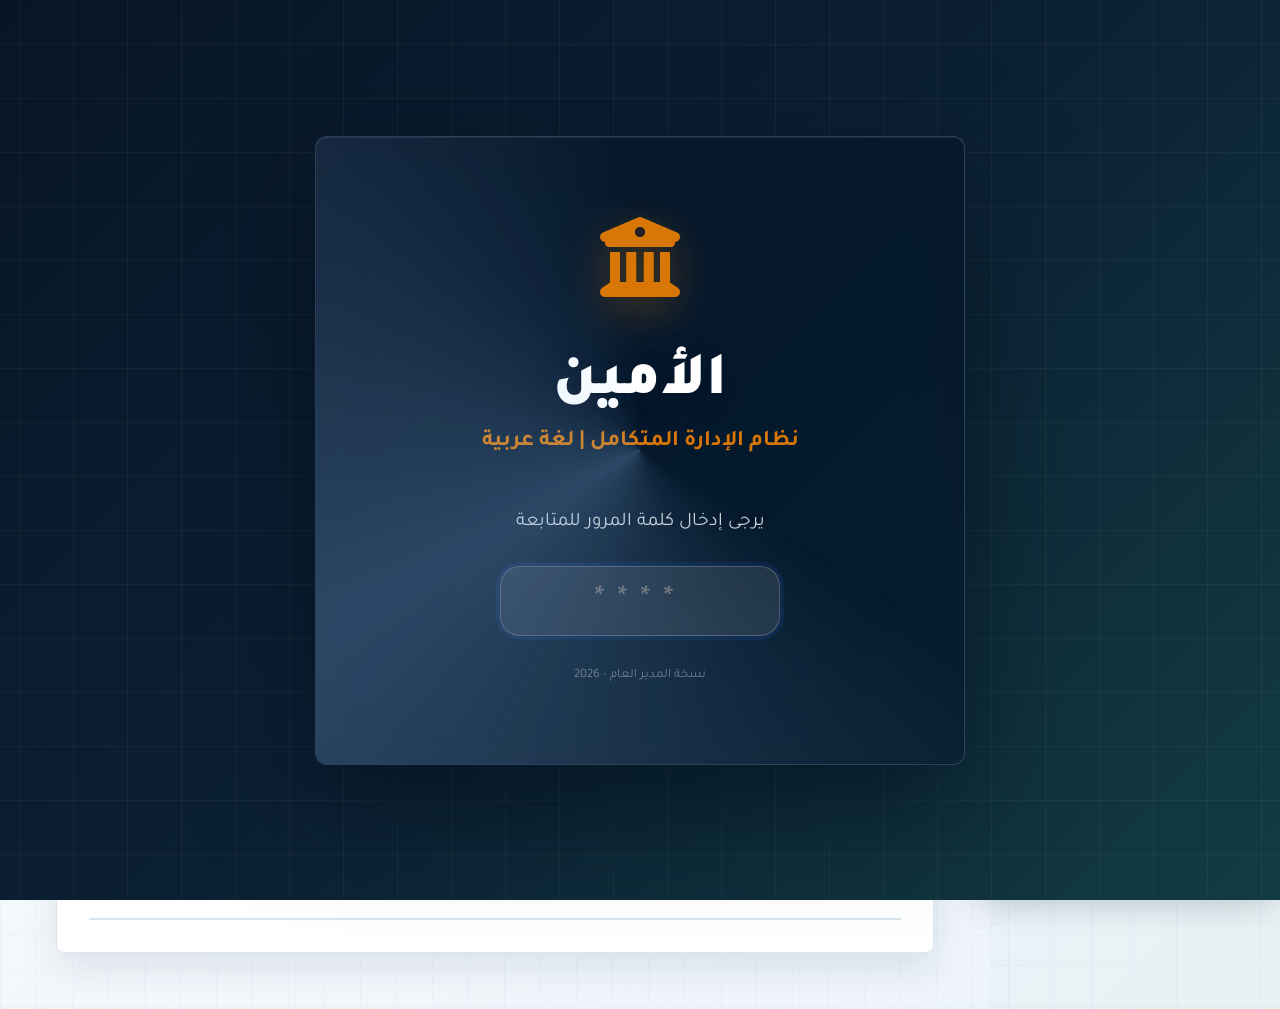
==== index.html @ 73154bba "Add files via upload" ====
<!DOCTYPE html>
<html lang="ar" dir="rtl">

<head>
    <meta charset="UTF-8">
    <meta name="viewport" content="width=device-width, initial-scale=1.0">
    <meta name="theme-color" content="#4f46e5">
    <meta name="mobile-web-app-capable" content="yes">
    <meta name="apple-mobile-web-app-capable" content="yes">
    <meta name="apple-mobile-web-app-title" content="الأمين في اللغة العربية">
    <title>الأمين في اللغة العربية | نظام إدارة الدروس</title>
    <style>
        .search-results-dropdown {
            position: absolute;
            top: 100%;
            left: 0;
            right: 0;
            background: white;
            border: 1px solid var(--border);
            border-radius: 12px;
            box-shadow: var(--shadow-lg);
            z-index: 1000;
            max-height: 250px;
            overflow-y: auto;
            margin-top: 5px;
        }

        .result-item {
            padding: 0.8rem 1.2rem;
            cursor: pointer;
            border-bottom: 1px solid var(--bg-light);
            transition: background 0.2s;
            text-align: right;
            display: flex;
            justify-content: space-between;
            align-items: center;
        }

        .result-item:hover {
            background: var(--bg-hover);
        }

        .result-item strong {
            color: var(--primary);
        }

        .result-item small {
            color: var(--text-muted);
            font-family: monospace;
        }

        .grid-archive {
            display: grid;
            grid-template-columns: repeat(auto-fill, minmax(280px, 1fr));
            gap: 1.5rem;
        }

        .status-badge {
            display: inline-flex;
            align-items: center;
            gap: 6px;
            padding: 4px 12px;
            border-radius: 99px;
            font-weight: 600;
            font-size: 0.85rem;
            text-transform: uppercase;
        }
    </style>
    <link rel="manifest" href="manifest.webmanifest">
    <link rel="icon" href="app-icon-192.png" type="image/png">
    <link rel="apple-touch-icon" href="apple-touch-icon.png">
    <link rel="stylesheet" href="style.css">
    <link href="https://fonts.googleapis.com/css2?family=Outfit:wght@300;400;500;600;700&display=swap" rel="stylesheet">
    <link rel="stylesheet" href="https://cdnjs.cloudflare.com/ajax/libs/font-awesome/6.4.0/css/all.min.css">
    <script src="https://cdn.jsdelivr.net/npm/chart.js"></script>
</head>

<body>

    <div class="splash-overlay" id="app-splash">
        <div class="splash-background"></div>
        <div class="splash-content">
            <div class="splash-glass">
                <div class="splash-logo" style="margin-bottom: 1.5rem;">
                    <i class="fas fa-university"></i>
                </div>
                <h1 class="splash-title">الأمين</h1>
                <p class="splash-subtitle">نظام الإدارة المتكامل | لغة عربية</p>

                <div id="password-screen">
                    <p style="color: rgba(255,255,255,0.8); margin-bottom: 2rem; font-size: 1.2rem;">يرجى إدخال كلمة
                        المرور للمتابعة</p>
                    <div style="display: flex; gap: 0.5rem; justify-content: center; margin-bottom: 2rem;">
                        <input type="password" id="app-password-input" class="form-input"
                            style="width: 280px; text-align: center; font-size: 2rem; letter-spacing: 12px; height: 70px; margin-bottom: 0; background: rgba(255,255,255,0.1); border-color: rgba(255,255,255,0.2); color: #fff; border-radius: 20px;"
                            placeholder="****" maxlength="4" oninput="checkAppPassword(this.value)">
                    </div>
                    <div id="password-error"
                        style="color: #f43f5e; font-weight: 700; display: none; margin-bottom: 1rem;">
                        <i class="fas fa-exclamation-triangle"></i> كلمة المرور غير صحيحة!
                    </div>
                    <p style="color: rgba(255,255,255,0.4); font-size: 0.8rem;">نسخة المدير العام - 2026</p>
                </div>

                <div id="loading-screen" style="display: none;">
                    <div class="splash-glass-loader">
                        <div class="splash-loader">
                            <div class="loader-bar"></div>
                        </div>
                    </div>
                    <p class="splash-welcome" style="color: #fff; font-size: 1.1rem; margin-top: 1rem;">جاري تهيئة
                        النظام...</p>
                </div>
            </div>
        </div>
    </div>

    <div class="sidebar-overlay" onclick="toggleMobileSidebar()" id="sidebar-overlay"></div>

    <!-- Sidebar -->
    <aside class="sidebar" id="sidebar">
        <div class="logo">
            <i class="fas fa-book-open"></i> الأمين
        </div>
        <div id="current-grade-badge"
            style="text-align: center; margin-bottom: 1.5rem; padding: 0.5rem; background: var(--bg-light); border-radius: 10px; font-weight: 700; color: var(--primary);">
            الصف الدراسي
        </div>
        <button class="btn" onclick="showGradeSelection()"
            style="width: 100%; margin-bottom: 1.5rem; background: var(--primary); color: white; border-radius: 12px; font-weight: 600; font-size: 0.9rem;">
            <i class="fas fa-layer-group"></i> بوابة اختيار المرحلة
        </button>
        <nav>
            <ul class="nav-links">
                <li class="nav-item">
                    <a href="#" class="nav-link" onclick="showGradeSelection()">
                        <i class="fas fa-university" style="color: var(--accent);"></i>
                        <span>إدارة المجموعات والمراحل</span>
                    </a>
                </li>
                <li class="nav-item">
                    <a href="#" class="nav-link active" id="nav-dashboard" onclick="showSection('dashboard', this)">
                        <i class="fas fa-home"></i>
                        <span>الرئيسية | الملخص</span>
                    </a>
                </li>
                <li class="nav-item">
                    <a href="#" class="nav-link" onclick="showSection('students', this)">
                        <i class="fas fa-user-graduate"></i>
                        <span>إدارة الطلاب</span>
                    </a>
                </li>
                <li class="nav-item">
                    <a href="#" class="nav-link" onclick="showSection('attendance', this)">
                        <i class="fas fa-qrcode"></i>
                        <span>الحضور والمسح</span>
                    </a>
                </li>
                <li class="nav-item">
                    <a href="#" class="nav-link" id="nav-groups" onclick="showSection('groups', this)">
                        <i class="fas fa-layer-group"></i> إدارة المجموعات
                    </a>
                </li>
                <li class="nav-item">
                    <a href="#" class="nav-link" onclick="showSection('absence', this)">
                        <i class="fas fa-user-clock"></i>
                        <span>متابعة الغياب اليومي</span>
                    </a>
                </li>
                <li class="nav-item">
                    <a href="#" class="nav-link" onclick="showSection('exams', this)">
                        <i class="fas fa-file-invoice"></i>
                        <span>نتائج الامتحانات</span>
                    </a>
                </li>


                <li class="nav-item">
                    <a href="#" class="nav-link" onclick="showSection('fast-grading', this)">
                        <i class="fas fa-bolt" style="color:var(--vibrant-orange)"></i>
                        <span>الرصد السريع</span>
                    </a>
                </li>
                <li class="nav-item">
                    <a href="#" class="nav-link" id="nav-certificates" onclick="showSection('certificates', this)">
                        <i class="fas fa-certificate"></i> الشهادات
                    </a>
                </li>
                <li class="nav-item">
                    <a href="#" class="nav-link" id="nav-hall" onclick="showSection('hall', this)">
                        <i class="fas fa-trophy"></i> لوحة الشرف
                    </a>
                </li>
                <li class="nav-item">
                    <a href="#" class="nav-link" id="nav-analytics" onclick="showSection('analytics', this)">
                        <i class="fas fa-brain"></i> تحليلات AI
                    </a>
                </li>


                <li class="nav-item">
                    <a href="#" class="nav-link" id="nav-daily-treasury" onclick="showSection('daily-treasury', this)">
                        <i class="fas fa-cash-register" style="color:var(--accent)"></i>
                        <span>الخزنة اليومية (العهدة)</span>
                    </a>
                </li>
                <li class="nav-item">
                    <a href="#" class="nav-link" id="nav-shifts" onclick="showSection('shifts', this)">
                        <i class="fas fa-clock" style="color:var(--royal-gold)"></i>
                        <span>تسجيل الشفتات (Staff)</span>
                    </a>
                </li>
                <li class="nav-item">
                    <a href="#" class="nav-link" onclick="showSection('payments', this)">
                        <i class="fas fa-wallet"></i>
                        <span>الخزينة والمالية</span>
                    </a>
                </li>
                <li class="nav-item">
                    <a href="#" class="nav-link" id="nav-receipts" onclick="showSection('receipts', this)">
                        <i class="fas fa-receipt" style="color:var(--vibrant-orange)"></i>
                        <span>وصولات الدفع</span>
                    </a>
                </li>
                <li class="nav-item">
                    <a href="#" class="nav-link" id="nav-backup" onclick="showSection('backup', this)">
                        <i class="fas fa-shield-alt" style="color:var(--accent)"></i>
                        <span>مركز حماية البيانات</span>
                    </a>
                </li>
                <li class="nav-item">
                    <a href="#" class="nav-link" id="nav-idcards" onclick="showSection('idcards', this)">
                        <i class="fas fa-id-card" style="color:var(--electric-cyan)"></i>
                        <span>طباعة الأكواد</span>
                    </a>
                </li>
                <li class="nav-item">
                    <a href="#" class="nav-link" id="nav-platform-codes" onclick="showSection('platform-codes', this)">
                        <i class="fas fa-ticket-alt" style="color:var(--accent)"></i>
                        <span>أكواد المنصة</span>
                    </a>
                </li>
                <li class="nav-item" style="margin-top: 1rem; border-top: 1px solid rgba(255,255,255,0.1); padding-top: 1rem;">
                    <button class="btn btn-primary" onclick="enterPortalMode()"
                        style="width: 100%; border-radius: 12px; height: 50px;">
                        <i class="fas fa-door-open"></i> بوابة الحضور
                    </button>
                </li>
            </ul>
        </nav>
        <div style="padding: 1rem; border-top: 1px solid var(--border); margin-top: auto;">
            <div style="display: flex; align-items: center; gap: 8px; margin-bottom: 0.5rem; font-size: 0.8rem;">
                <span id="sync-indicator"
                    style="width: 8px; height: 8px; background: #94a3b8; border-radius: 50%;"></span>
                <span id="sync-status" style="color: var(--text-muted);">غير متصل بالمجلد</span>
            </div>
            <button id="link-folder-btn" class="btn"
                style="width: 100%; font-size: 0.75rem; background: var(--bg-light); border: 1px solid var(--border); border-radius: 8px; padding: 8px;">
                <i class="fas fa-link"></i> <span>ربط مجلد المزامنة</span>
            </button>
        </div>
    </aside>

    <!-- Main Content -->
    <main class="main-content">
        <header>
            <div style="display: flex; align-items: center; gap: 1rem;">
                <!-- Mobile Menu Toggle -->
                <button class="mobile-toggle" onclick="toggleMobileSidebar()" style="display: none;">
                    <i class="fas fa-bars"></i>
                </button>
                <div class="header-text">
                    <h1 id="page-title">مرحباً، أ/ أمين الغازي! 👋</h1>
                    <p style="color: var(--text-muted); margin-top: 0.5rem; font-size: 0.9rem;">إليك ملخص ما يحدث
                        اليوم
                        في دروسك.</p>
                </div>
            </div>
            <div style="display: flex; align-items: center; gap: 1rem;">
                <!-- Zoom Controls -->
                <div class="zoom-controls">
                    <button onclick="changeAppZoom(-0.1)" class="btn-zoom" title="تصغير"><i
                            class="fas fa-search-minus"></i></button>
                    <span id="zoom-value" style="font-weight: 700; min-width: 40px; text-align: center;">100%</span>
                    <button onclick="changeAppZoom(0.1)" class="btn-zoom" title="تكبير"><i
                            class="fas fa-search-plus"></i></button>
                    <button onclick="resetAppZoom()" class="btn-zoom" style="margin-right: 5px;" title="إعادة ضبط"><i
                            class="fas fa-sync-alt"></i></button>
                </div>

                <div class="user-profile">
                    <div id="grade-label"
                        style="margin-left: 1rem; font-weight: 700; color: var(--primary); padding: 0.3rem 0.8rem; background: rgba(79, 70, 229, 0.1); border-radius: 50px;">
                        ... الدراسية</div>
                    <div class="avatar">M</div>
                    <span style="font-weight: 600;">المدير العام</span>
                </div>
            </div>
        </header>

        <!-- Dashboard Section -->
        <section id="dashboard-section" class="fade-in">
            <div style="display: flex; gap: 1rem; margin-bottom: 2rem; justify-content: flex-end;">
                <button class="btn" style="background: rgba(16, 185, 129, 0.1); color: var(--accent); border: 1px solid var(--accent); border-radius: 12px; font-weight: 700; padding: 0.8rem 1.5rem;" onclick="exportData()">
                    <i class="fas fa-shield-alt"></i> نسخة احتياطية سريعة
                </button>
                <button class="btn" style="background: var(--primary); color: white; border: 1px solid var(--primary); border-radius: 12px; font-weight: 700; padding: 0.8rem 1.5rem;" onclick="exportStudentsToFirebase()" id="btn-export-firebase">
                    <i class="fas fa-cloud-upload-alt"></i> تصدير الطلاب للمنصة
                </button>
                <button class="btn" style="background: var(--bg-light); border: 1px solid var(--border); border-radius: 12px; font-weight: 600;" onclick="showSection('backup')">
                    <i class="fas fa-cog"></i> إعدادات البيانات
                </button>
            </div>
            <div class="stats-grid">
                <div class="card">
                    <div class="card-title">إجمالي الطلاب <i class="fas fa-users" style="color: var(--primary)"></i>
                    </div>
                    <div class="card-value" id="total-students">0</div>
                </div>
                <div class="card">
                    <div class="card-title">الحضور اليوم <i class="fas fa-check-circle"
                            style="color: var(--accent)"></i></div>
                    <div class="card-value" id="present-today">0</div>
                </div>
                <div class="card">
                    <div class="card-title">إيرادات الشهر <i class="fas fa-coins" style="color: var(--secondary)"></i>
                    </div>
                    <div class="card-value" id="monthly-revenue">0 <small style="font-size: 1rem">ج.م</small></div>
                </div>
                <div class="card">
                    <div class="card-title">المستحقات المتبقية <i class="fas fa-exclamation-triangle"
                            style="color: var(--danger)"></i></div>
                    <div class="card-value text-danger" id="total-debt">0 <small style="font-size: 1rem">ج.م</small>
                    </div>
                </div>
            </div>

            <h3 style="margin: 2rem 0 1rem; font-weight: 700;">توزيع الطلاب على المجموعات 📊</h3>
            <div id="dashboard-groups-grid"
                style="display: grid; grid-template-columns: repeat(auto-fill, minmax(200px, 1fr)); gap: 1rem; margin-bottom: 2rem;">
                <!-- Filled via JS -->
            </div>

            <div class="data-table-container">
                <div style="display: flex; justify-content: space-between; align-items: center; margin-bottom: 2rem;">
                    <h3 style="font-weight: 700;">آخر عمليات الحضور</h3>
                    <button class="btn btn-primary" onclick="showSection('attendance')">
                        <i class="fas fa-expand"></i> تشغيل الماسح الضوئي
                    </button>
                </div>
                <table>
                    <thead>
                        <tr>
                            <th>الطالب</th>
                            <th>المجموعة</th>
                            <th>التوقيت</th>
                            <th>الحالة</th>
                        </tr>
                    </thead>
                    <tbody id="recent-attendance">
                        <!-- Filled via JS -->
                    </tbody>
                </table>
            </div>
        </section>

        <!-- Absence Manager Section -->
        <section id="absence-section" style="display:none;" class="fade-in">
            <div style="display: flex; justify-content: space-between; align-items: center; margin-bottom: 2rem;">
                <h2 style="font-weight: 700;">متابعة الغياب اليومي 🚨</h2>
                <div style="display: flex; gap: 0.8rem; align-items: center; flex-wrap: wrap;">
                    <div
                        style="display: flex; align-items: center; gap: 0.5rem; background: var(--bg-light); padding: 0.3rem 1rem; border-radius: 12px; border: 1px solid var(--border);">
                        <label style="font-weight: 600; white-space: nowrap;">المجموعة:</label>
                        <select id="absence-group-filter" class="form-input"
                            style="margin-bottom: 0; min-width: 150px; border: none; background: transparent; padding: 0.2rem;"
                            onchange="generateAbsenceReport()">
                            <option value="all">كل المجموعات</option>
                        </select>
                    </div>
                    <button class="btn" style="background: var(--bg-light); border: 1px solid var(--border);"
                        onclick="showAbsenceArchive()">
                        <i class="fas fa-archive"></i> الأرشيف
                    </button>
                    <button class="btn btn-primary" style="background: var(--danger);"
                        onclick="archiveAbsenceSession()">
                        <i class="fas fa-save"></i> أرشفة غياب اليوم
                    </button>
                    <button class="btn btn-primary" onclick="generateAbsenceReport()">
                        <i class="fas fa-sync"></i> تحديث
                    </button>
                </div>
            </div>
            <div style="display: grid; grid-template-columns: 1fr 1fr; gap: 2rem;">
                <!-- Left: Presence for today -->
                <div class="data-table-container">
                    <h3 style="margin-bottom: 1rem;"><i class="fas fa-user-check" style="color:var(--accent)"></i>
                        طلاب
                        جلسة التحضير الحالية</h3>
                    <table>
                        <thead>
                            <tr>
                                <th>الطالب</th>
                                <th>توقيت المسح</th>
                                <th>الحالة</th>
                            </tr>
                        </thead>
                        <tbody id="absence-present-list">
                            <!-- Filled via JS -->
                        </tbody>
                    </table>
                </div>

                <!-- Right: Absence for today -->
                <div class="data-table-container">
                    <h3 style="margin-bottom: 1rem;"><i class="fas fa-user-times" style="color:var(--danger)"></i>
                        كشف
                        طلاب الغياب (اليوم)</h3>
                    <table>
                        <thead>
                            <tr>
                                <th>اسم الطالب</th>
                                <th>المجموعة</th>
                                <th>حالة الحضور</th>
                                <th>إجراء</th>
                            </tr>
                        </thead>
                        <tbody id="absence-list">
                            <!-- Filled via JS -->
                        </tbody>
                    </table>
                </div>
            </div>
        </section>





        <!-- Analytics Section -->
        <section id="analytics-section" style="display:none;" class="fade-in">
            <h2 style="margin-bottom: 2rem;">لوحة التحليلات الذكية والتوقعية (AI Insights) 🧠</h2>

            <!-- AI Summary Cards -->
            <div class="stats-grid">
                <div class="card ai-card" style="border: 2px solid var(--electric-cyan);">
                    <div class="card-title">مؤشر مخاطر التسرب <i class="fas fa-exclamation-triangle"
                            style="color:var(--danger)"></i></div>
                    <div class="card-value" id="ai-dropout-risk">0</div>
                    <p style="font-size:0.8rem; color:var(--text-muted);">طلاب بحاجة لمتابعة عاجلة</p>
                </div>
                <div class="card ai-card" style="border: 2px solid var(--accent);">
                    <div class="card-title">نجوم المستقبل المبدعين <i class="fas fa-star"
                            style="color:var(--warning)"></i></div>
                    <div class="card-value" id="ai-rising-stars">0</div>
                    <p style="font-size:0.8rem; color:var(--text-muted);">طلاب في تحسن أكاديمي ملحوظ</p>
                </div>
                <div class="card ai-card" style="border: 2px solid var(--primary);">
                    <div class="card-title">متوسط الالتزام العام <i class="fas fa-chart-line"></i></div>
                    <div class="card-value" id="ai-avg-engagement">0%</div>
                    <p style="font-size:0.8rem; color:var(--text-muted);">بناءً على الحضور والتفاعل</p>
                </div>
            </div>

            <!-- Risk List -->
            <div class="data-table-container" style="margin-bottom: 2rem; border-right: 5px solid var(--danger);">
                <h3 style="margin-bottom: 1.5rem;"><i class="fas fa-user-ninja"></i> طلاب تحت المراقبة (Risk
                    Management)
                </h3>
                <div id="ai-risk-list">
                    <!-- List of students with high risk populated via JS -->
                </div>
            </div>

            <div class="stats-grid" style="grid-template-columns: repeat(2, 1fr);">
                <div class="card" style="height: 400px;">
                    <h3>توزيع الطلاب حسب الصف الدراسي</h3>
                    <canvas id="grade-chart-canvas"></canvas>
                </div>
                <div class="card" style="height: 400px;">
                    <h3>الإيرادات مقابل المصروفات (شهرياً)</h3>
                    <canvas id="finance-chart-canvas"></canvas>
                </div>
            </div>
        </section>



        <!-- Hall of Fame Section -->
        <section id="fame-section" style="display:none;" class="fade-in">
            <div class="fame-header" style="text-align: center; margin-bottom: 4rem;">
                <h1 style="font-size: 3.5rem; color: #ffd700; text-shadow: 0 0 20px rgba(255,215,0,0.5);">قاعة
                    المشاهير
                    (Hall of Fame) 🏆</h1>
                <p style="color: var(--text-muted); font-size: 1.2rem;">نحتفل بأبطالنا المتميزين كل شهر</p>
            </div>

            <div id="fame-podium" class="podium-container">
                <!-- Podium via JS -->
            </div>

            <div class="data-table-container" style="margin-top: 4rem;">
                <h3 style="margin-bottom: 1rem;">قائمة الشرف الذهبية</h3>
                <table>
                    <thead>
                        <tr>
                            <th>الترتيب</th>
                            <th>الطالب</th>
                            <th>عدد النقاط</th>
                            <th>اللقب المستحق</th>
                        </tr>
                    </thead>
                    <tbody id="fame-list">
                        <!-- List via JS -->
                    </tbody>
                </table>
            </div>
        </section>

        <!-- Exams Section -->
        <section id="exams-section" style="display:none;" class="fade-in">
            <div style="display: flex; justify-content: space-between; align-items: center; margin-bottom: 2rem;">
                <h2 style="font-weight: 700;">إدارة الامتحانات الورقية 📝</h2>
                <div style="display: flex; gap: 1rem;">
                    <button class="btn btn-primary" style="background: var(--accent);" onclick="window.print()">
                        <i class="fas fa-print"></i> طباعة النتائج
                    </button>
                    <button class="btn btn-primary" onclick="toggleModal('exam-modal', true)">
                        <i class="fas fa-plus-circle"></i> إضافة امتحان جديد
                    </button>
                </div>
            </div>
            <div class="data-table-container">
                <table>
                    <thead>
                        <tr>
                            <th>اسم الامتحان</th>
                            <th>تاريخ الامتحان</th>
                            <th>الدرجة الكلية</th>
                            <th>متوسط الدرجات</th>
                            <th style="text-align: center;">عرض النتائج</th>
                        </tr>
                    </thead>
                    <tbody id="exams-list">
                        <!-- Filled via JS -->
                    </tbody>
                </table>
            </div>
        </section>





        <!-- Fast Grading Section (The High-Tech Feature) -->
        <section id="fast-grading-section" style="display:none;" class="fade-in text-center">
            <h2 style="margin-bottom: 2rem;">نظام الرصد السريع بالذكاء الاصطناعي (AI Scanner Grading) ⚡</h2>

            <div style="display: grid; grid-template-columns: 1.5fr 1fr; gap: 2.5rem;">
                <!-- Scanner View -->
                <div class="card" style="padding: 2rem; border: 4px solid var(--primary); border-radius: 32px;">
                    <div id="fast-reader"
                        style="width: 100%; border-radius: 20px; overflow: hidden; margin-bottom: 1.5rem;"></div>

                    <div
                        style="padding: 1rem; background: var(--bg-light); border-radius: 15px; margin-top: 1rem; position: relative;">
                        <h4 style="margin-bottom: 0.5rem; font-size: 0.9rem;">إدخال يدوي:</h4>
                        <div style="display: flex; gap: 0.5rem;">
                            <input type="text" id="manual-grading-entry" placeholder="اسم الطالب..." class="form-input"
                                style="flex: 1; margin-bottom: 0; padding: 0.5rem;"
                                oninput="searchManualStudent(this.value, 'grading')">
                            <button class="btn btn-primary" style="padding: 0.5rem 1rem;"
                                onclick="processManualEntry('grading')">اختيار</button>
                        </div>
                        <div id="grading-manual-results" class="search-results-dropdown" style="display: none;">
                        </div>

                        <!-- Dedicated Barcode Mode for Hardware Devices -->
                        <div
                            style="padding: 1rem; background: #f0fdf4; border: 2px solid var(--accent); border-radius: 15px; margin-top: 1rem; position: relative; border-style: dashed;">
                            <h4
                                style="margin-bottom: 0.5rem; font-size: 0.9rem; color: var(--accent); font-weight: 700;">
                                <i class="fas fa-barcode"></i> مسح الباركود (جهاز الباركود):
                            </h4>
                            <input type="text" id="barcode-grading-entry" placeholder="قف هنا وابدأ المسح بالجهاز..."
                                class="form-input"
                                style="margin-bottom: 0; background: #ffffff; border-color: var(--accent); font-weight: 600;"
                                oninput="handleBarcodeGrading(this.value)">
                            <p style="font-size: 0.75rem; color: var(--accent); margin-top: 0.5rem; opacity: 0.8;">
                                سيتم فتح خانة الدرجة تلقائياً بمجرد قراءة الكود
                            </p>
                        </div>
                    </div>
                    <div style="display: grid; grid-template-columns: 1fr 1fr 1fr; gap: 1rem; margin-bottom: 1.5rem;">
                        <div style="flex: 1;">
                            <label style="font-weight: 700; margin-bottom: 0.5rem; display: block;">1.
                                الامتحان:</label>
                            <select id="fast-exam-select" class="form-input" style="height: 50px;"
                                onchange="updateFastExamMax()">
                                <option value="">-- اختر الامتحان --</option>
                            </select>
                        </div>
                        <div style="flex: 1;">
                            <label style="font-weight: 700; margin-bottom: 0.5rem; display: block;">2.
                                المجموعة:</label>
                            <select id="fast-group-select" class="form-input" style="height: 50px;">
                                <option value="">-- اختر المجموعة --</option>
                            </select>
                        </div>
                        <div style="flex: 0.5;">
                            <label style="font-weight: 700; margin-bottom: 0.5rem; display: block;">الدرجة:</label>
                            <input type="number" id="fast-max-marks" class="form-input"
                                style="height: 50px; text-align: center; font-weight: 800; border-color: var(--vibrant-orange);"
                                value="100">
                        </div>
                    </div>

                    <div
                        style="width: 100%; border-radius: 20px; overflow: hidden; position: relative; border: 2px solid var(--border);">
                        <!-- Camera view -->
                    </div>

                    <p style="margin-top: 1rem; color: var(--text-muted); font-size: 0.9rem;">وجه باركود الطالب
                        الموجود
                        على ورقة الإجابة نحو الكاميرا</p>
                </div>

                <!-- Grading Controls -->
                <div class="card"
                    style="display: flex; flex-direction: column; justify-content: center; background: #f8fafc; border: 2px dashed var(--border);">
                    <div id="fast-student-info" style="min-height: 350px;">
                        <div style="text-align: center; color: var(--text-muted); padding-top: 5rem;">
                            <i class="fas fa-qrcode"
                                style="font-size: 4rem; display: block; margin-bottom: 1rem; opacity: 0.3;"></i>
                            <p>في انتظار مسح ورقة الطالب...</p>
                        </div>
                    </div>
                </div>
            </div>

            <!-- Recent History -->
            <div class="data-table-container" style="margin-top: 3rem;">
                <div style="display: flex; justify-content: space-between; align-items: center; margin-bottom: 1rem;">
                    <h3 style="text-align: right;"><i class="fas fa-history"></i> آخر الأوراق التي تم رصدها</h3>
                    <div style="display: flex; gap: 1rem;">
                        <button class="btn btn-primary" onclick="markRemainingAsExamAbsent()"
                            style="background: var(--danger);">
                            <i class="fas fa-user-times"></i> تسجيل غياب باقي المجموعة
                        </button>
                        <button class="btn btn-primary" onclick="openGradingArchive()"
                            style="background: var(--primary);">
                            <i class="fas fa-archive"></i> أرشيف الامتحانات
                        </button>
                        <button class="btn btn-primary" onclick="printFastGradingReport()"
                            style="background: var(--accent);">
                            <i class="fas fa-print"></i> طباعة كشف الدرجات
                        </button>
                    </div>
                </div>
                <table>
                    <thead>
                        <tr>
                            <th>الطالب</th>
                            <th>الدرجة المرصودة</th>
                            <th>التوقيت</th>
                            <th>إجراء</th>
                        </tr>
                    </thead>
                    <tbody id="fast-history-list">
                        <!-- History via JS -->
                    </tbody>
                </table>
            </div>

            <!-- Pending list -->
            <div class="data-table-container"
                style="margin-top: 3rem; border: 2px solid #fee2e2; border-radius: 16px; overflow: hidden;">
                <div
                    style="display: flex; justify-content: space-between; align-items: center; padding: 1rem; background: #fff5f5;">
                    <h3 style="text-align: right; color: #991b1b; margin: 0;">
                        <i class="fas fa-user-clock"></i> طلاب بانتظار الرصد (المتبقيين)
                    </h3>
                    <span id="fast-pending-count"
                        style="background: #ef4444; color: white; padding: 2px 10px; border-radius: 20px; font-weight: 800;">0</span>
                </div>
                <table>
                    <thead>
                        <tr>
                            <th>الطالب</th>
                            <th>كود الطالب</th>
                            <th style="text-align: center;">إجراء سريع</th>
                        </tr>
                    </thead>
                    <tbody id="fast-pending-list">
                        <!-- Rendered via JS -->
                    </tbody>
                </table>
            </div>
        </section>

        <!-- Grading Archive Modal -->
        <div id="grading-archive-modal" class="modal-overlay" style="display: none;">
            <div class="modal-content" style="max-width: 800px; border-radius: 24px;">
                <div
                    style="display: flex; justify-content: space-between; align-items: center; margin-bottom: 2rem; border-bottom: 1px solid #eee; padding-bottom: 1rem;">
                    <h3 style="margin:0;"><i class="fas fa-archive"></i> أرشيف رصد الامتحانات</h3>
                    <button class="modal-close-btn" onclick="toggleModal('grading-archive-modal', false)"
                        style="position: static;">
                        <i class="fas fa-times"></i>
                    </button>
                </div>

                <div id="grading-archive-list" class="grid-archive"
                    style="max-height: 500px; overflow-y: auto; padding: 0.5rem;">
                    <!-- List of exams with marks -->
                </div>
            </div>
        </div>

        <!-- Groups Management Section -->
        <section id="groups-section" style="display:none;" class="fade-in">
            <div style="display: flex; justify-content: space-between; align-items: center; margin-bottom: 2rem;">
                <h2 style="font-weight: 700;">إدارة مجموعات المواعيد 👥</h2>
                <button class="btn btn-primary" onclick="toggleModal('group-modal', true)">
                    <i class="fas fa-plus"></i> إضافة مجموعة جديدة
                </button>
            </div>

            <div class="data-table-container">
                <table>
                    <thead>
                        <tr>
                            <th>اسم المجموعة</th>
                            <th>الموعد (الأيام/الساعة)</th>
                            <th>عدد الطلاب</th>
                            <th>إجراءات</th>
                        </tr>
                    </thead>
                    <tbody id="groups-list"></tbody>
                </table>
            </div>
        </section>

        <!-- Group Detail Section (Dynamic View) -->
        <section id="group-detail-section" style="display:none;" class="fade-in">
            <!-- Header -->
            <div
                style="display: flex; justify-content: space-between; align-items: center; margin-bottom: 2rem; background: white; padding: 1.5rem; border-radius: 15px; box-shadow: var(--shadow-sm);">
                <div>
                    <button class="btn" onclick="showSection('groups-section')"
                        style="margin-left: 1rem; background: #f1f5f9;">
                        <i class="fas fa-arrow-right"></i> عودة للمجموعات
                    </button>
                    <h2 id="active-group-detail-title"
                        style="display: inline-block; font-weight: 800; color: var(--primary);">اسم المجموعة</h2>
                </div>
                <div style="display: flex; gap: 1rem;">
                    <button class="btn btn-primary" onclick="openAddStudentForGroup()">
                        <i class="fas fa-user-plus"></i> إضافة طالب للمجموعة
                    </button>
                    <button class="btn" style="background: var(--vibrant-orange); color: white;"
                        onclick="openGroupScanner()">
                        <i class="fas fa-qrcode"></i> تسجيل حضور المجموعة
                    </button>
                </div>
            </div>

            <div style="display: grid; grid-template-columns: 2fr 1fr; gap: 2rem;">
                <!-- Students Table Column -->
                <div class="data-table-container">
                    <div
                        style="display: flex; justify-content: space-between; align-items: center; margin-bottom: 1rem;">
                        <h3 style="margin: 0;">طلبة المجموعة</h3>
                        <div style="position: relative; width: 300px;">
                            <i class="fas fa-search"
                                style="position: absolute; right: 12px; top: 50%; transform: translateY(-50%); color: var(--text-muted);"></i>
                            <input type="text" id="group-student-search" placeholder="بحث في هذه المجموعة..."
                                class="form-input" style="margin: 0; padding-right: 35px;"
                                oninput="renderGroupStudents()">
                        </div>
                    </div>
                    <table>
                        <thead>
                            <tr>
                                <th>الطالب</th>
                                <th>تليفون ولي الأمر</th>
                                <th>النقاط</th>
                                <th>إجراءات</th>
                            </tr>
                        </thead>
                        <tbody id="active-group-students-list"></tbody>
                    </table>
                </div>

                <!-- Stats/History Column -->
                <div>
                    <div class="card"
                        style="margin-bottom: 1.5rem; background: var(--bg-light); border-right: 5px solid var(--accent);">
                        <div style="font-size: 0.9rem; color: var(--text-muted);">حضور اليوم</div>
                        <div style="display: flex; align-items: baseline; gap: 5px;">
                            <span id="active-group-present-today"
                                style="font-size: 2.5rem; font-weight: 800; color: var(--accent);">0</span>
                            <span style="color: var(--text-muted);">طالب حضروا</span>
                        </div>
                    </div>

                    <div class="card" style="background: white; padding: 1rem;">
                        <h4 style="margin-top: 0; border-bottom: 2px solid #f1f5f9; padding-bottom: 10px;">آخر
                            المسجلين
                            (اليوم)</h4>
                        <div id="active-group-recent-activity" style="max-height: 400px; overflow-y: auto;">
                            <!-- Activity list -->
                        </div>
                    </div>
                </div>
            </div>
        </section>

        <section id="students-section" style="display:none;" class="fade-in">
            <div
                style="display: flex; justify-content: space-between; align-items: center; margin-bottom: 2rem; flex-wrap: wrap; gap: 1rem;">
                <h2 style="font-weight: 700;">إدارة سجلات الطلاب 📖</h2>

                <div style="display: flex; gap: 1rem; flex: 1; justify-content: flex-end; min-width: 300px;">
                    <button class="btn btn-primary" style="background: var(--primary);" onclick="printStudentsData()">
                        <i class="fas fa-list-alt"></i> كشف البيانات
                    </button>
                    <button class="btn btn-primary" style="background: var(--accent);"
                        onclick="printAttendanceSheets()">
                        <i class="fas fa-print"></i> كشوف الحضور
                    </button>
                    <div style="position: relative; flex: 1; max-width: 400px;">
                        <i class="fas fa-search"
                            style="position: absolute; right: 15px; top: 50%; transform: translateY(-50%); color: var(--text-muted);"></i>
                        <input type="text" id="student-search-input" class="form-input"
                            placeholder="بحث بالاسم أو الكود..." style="padding-right: 40px; margin-bottom: 0;"
                            oninput="renderStudents()">
                    </div>

                    <button class="btn" onclick="startSearchScanner()"
                        style="background: var(--vibrant-orange); color: white; white-space: nowrap;">
                        <i class="fas fa-barcode"></i> مسح سريع
                    </button>

                    <select id="filter-group" class="form-input" style="max-width: 200px; margin-bottom: 0;"
                        onchange="renderStudents()">
                        <option value="all">كل المجموعات</option>
                    </select>

                    <button class="btn btn-primary" onclick="openAddStudentModal()">
                        <i class="fas fa-user-plus"></i> إضافة طالب
                    </button>
                </div>
            </div>

            <div class="data-table-container">
                <table>
                    <thead>
                        <tr>
                            <th>الاسم</th>
                            <th>رقم الهاتف</th>
                            <th>ولي الأمر</th>
                            <th>تاريخ الانضمام</th>
                            <th>الرصيد/النقاط</th>
                            <th>إجراءات</th>
                        </tr>
                    </thead>
                    <tbody id="students-list">
                        <!-- Filled via JS -->
                    </tbody>
                </table>
            </div>
        </section>

        <!-- Attendance Section -->
        <section id="attendance-section" style="display:none;" class="fade-in">
            <div style="display: flex; gap: 1rem; margin-bottom: 2rem;">
                <button class="btn btn-primary" id="attendance-mode-btn" onclick="toggleAttendanceView('scanner')"
                    style="background: var(--primary);">
                    <i class="fas fa-qrcode"></i> نظام المسح المباشر
                </button>
                <button class="btn" id="history-mode-btn" onclick="showAbsenceArchive()"
                    style="background: var(--bg-white); border: 1px solid var(--border);">
                    <i class="fas fa-archive"></i> أرشيف الجلسات المؤرشفة
                </button>
            </div>

            <div id="attendance-scanner-view">
                <!-- Session Status Badge -->
                <div id="session-status-badge" style="display: none; margin-bottom: 2rem; text-align: center;">
                    <span class="status-badge"
                        style="background: rgba(16, 185, 129, 0.2); color: var(--accent); padding: 0.5rem 1.5rem; font-size: 1rem;">
                        <i class="fas fa-circle" style="font-size: 0.7rem; margin-right: 5px;"></i> جلسة تشفير نشطة
                        الآن...
                    </span>
                </div>

                <div class="card" style="max-width: 650px; margin: 0 auto; text-align: center; padding: 3rem;">
                    <h3 style="margin-bottom: 1rem; font-size: 1.5rem;">الماسح والقارئ الذكي ⚡</h3>
                    <p style="color: var(--text-muted); margin-bottom: 2rem;">وجه رمز الاستجابة السريع (QR) الخاص
                        للطالب
                        للكاميرا</p>

                    <!-- Session Controls -->
                    <div
                        style="display: flex; gap: 1rem; justify-content: center; margin-bottom: 2.5rem; flex-wrap: wrap;">
                        <button id="start-session-btn" class="btn btn-primary" onclick="startLessonCoding()"
                            style="background: var(--accent); padding: 1rem 2.5rem; font-size: 1.1rem; border-radius: 15px; box-shadow: 0 10px 15px -3px rgba(16, 185, 129, 0.3);">
                            <i class="fas fa-play"></i> بدء تشفير الحصة
                        </button>
                        <button id="start-joint-session-btn" class="btn btn-primary"
                            onclick="openJointDaySelector(currentGrade, 'internal')"
                            style="background: var(--vibrant-orange); padding: 1rem 2.5rem; font-size: 1.1rem; border-radius: 15px; box-shadow: 0 10px 15px -3px rgba(249, 115, 22, 0.3);">
                            <i class="fas fa-layer-group"></i> بدء تشفير جماعي 🎭
                        </button>
                        <button id="pause-session-btn" class="btn btn-primary" onclick="pauseLessonCoding()"
                            style="background: var(--warning); padding: 1rem 2.5rem; font-size: 1.1rem; border-radius: 15px; box-shadow: 0 10px 15px -3px rgba(245, 158, 11, 0.3); display: none;">
                            <i class="fas fa-pause"></i> إيقاف مؤقت
                        </button>
                        <button id="resume-session-btn" class="btn btn-primary" onclick="resumeLessonCoding()"
                            style="background: var(--secondary); padding: 1rem 2.5rem; font-size: 1.1rem; border-radius: 15px; box-shadow: 0 10px 15px -3px rgba(124, 58, 237, 0.3); display: none;">
                            <i class="fas fa-play"></i> استكمال التشفير
                        </button>
                        <button id="end-session-btn" class="btn btn-primary" onclick="endLessonCoding()"
                            style="background: var(--danger); padding: 1rem 2.5rem; font-size: 1.1rem; border-radius: 15px; box-shadow: 0 10px 15px -3px rgba(239, 68, 68, 0.3); display: none;">
                            <i class="fas fa-stop"></i> إنهاء التشفير والحفظ
                        </button>
                    </div>

                    <div id="reader"
                        style="width: 100%; border-radius: 24px; overflow: hidden; border: 4px solid var(--bg-light); box-shadow: var(--shadow-lg); margin-bottom: 2rem;">
                    </div>

                    <div
                        style="margin-top: 2rem; padding: 1.5rem; background: var(--bg-light); border-radius: 20px; position: relative;">
                        <h4 style="margin-bottom: 1rem;"><i class="fas fa-keyboard"></i> إدخال يدوي (عند تعطل
                            القارئ)
                        </h4>
                        <div style="display: flex; gap: 0.5rem;">
                            <input type="text" id="manual-student-entry"
                                placeholder="ابحث باسم الطالب (في هذه المجموعة فقط)..." class="form-input"
                                style="flex: 1; margin-bottom: 0;" oninput="searchStudentSmart(this.value)">
                        </div>
                        <div id="attendance-manual-results" class="search-results-dropdown" style="display: none;">
                        </div>

                        <!-- Dedicated Barcode Mode for Attendance -->
                        <div
                            style="padding: 1rem; background: #f0fdf4; border: 2px solid var(--accent); border-radius: 15px; margin-top: 1rem; position: relative; border-style: dashed;">
                            <h4
                                style="margin-bottom: 0.5rem; font-size: 0.9rem; color: var(--accent); font-weight: 700;">
                                <i class="fas fa-barcode"></i> مسح الحضور بالجهاز (Hardware Scanner):
                            </h4>
                            <input type="text" id="barcode-attendance-entry" placeholder="قف هنا وابدأ المسح بالجهاز..."
                                class="form-input"
                                style="margin-bottom: 0; background: #ffffff; border-color: var(--accent); font-weight: 600;"
                                oninput="handleBarcodeAttendance(this.value)">
                            <p style="font-size: 0.75rem; color: var(--accent); margin-top: 0.5rem; opacity: 0.8;">
                                سيتم تسجيل الحضور تلقائياً بمجرد قراءة كود الطالب
                            </p>
                        </div>
                    </div>

                    <div id="student-result" style="margin-top: 2rem; font-size: 1.25rem;"></div>
                </div>

                <!-- Current Session Statistics Summary -->
                <div id="session-stats-grid" class="stats-grid"
                    style="display: none; margin-top: 3rem; max-width: 800px; margin-left: auto; margin-right: auto; grid-template-columns: repeat(3, 1fr);">
                    <div class="card"
                        style="padding: 1rem; text-align: center; border-bottom: 4px solid var(--primary);">
                        <div style="font-size: 0.8rem; color: var(--text-muted);">حضروا الآن</div>
                        <div id="stat-session-total"
                            style="font-size: 1.5rem; font-weight: 800; color: var(--primary);">0</div>
                    </div>
                    <div class="card"
                        style="padding: 1rem; text-align: center; border-bottom: 4px solid var(--accent);">
                        <div style="font-size: 0.8rem; color: var(--text-muted);">خالصين الشهر</div>
                        <div id="stat-session-paid" style="font-size: 1.5rem; font-weight: 800; color: var(--accent);">0
                        </div>
                    </div>
                    <div class="card"
                        style="padding: 1rem; text-align: center; border-bottom: 4px solid var(--vibrant-orange);">
                        <div style="font-size: 0.8rem; color: var(--text-muted);">تحصيل مالي</div>
                        <div id="stat-session-money"
                            style="font-size: 1.5rem; font-weight: 800; color: var(--vibrant-orange);">0
                            <small>ج.م</small>
                        </div>
                    </div>
                </div>

                <!-- Daily Treasury Access -->
                <div
                    style="max-width: 800px; margin: 1.5rem auto 0; display: flex; justify-content: space-between; align-items: center; gap: 10px;">
                    <button class="btn"
                        style="background: #f0fdf4; border: 2px solid #10b981; color: #166534; font-weight: 700; padding: 0.8rem 1.5rem; border-radius: 12px;"
                        onclick="showDailyTreasuryReport()">
                        <i class="fas fa-calculator"></i> عرض كشف تحصيل الخزنة اليومي 💸
                    </button>

                    <div style="display: flex; align-items: center; gap: 10px;">
                        <span style="font-size: 0.9rem; font-weight: 600; color: var(--text-muted);">المساعد الصوتي (نطق
                            الأسماء)</span>
                        <label class="switch"
                            style="position: relative; display: inline-block; width: 50px; height: 24px;">
                            <input type="checkbox" id="voice-feedback-toggle" checked
                                style="opacity: 0; width: 0; height: 0;">
                            <span class="slider"
                                style="position: absolute; cursor: pointer; top: 0; left: 0; right: 0; bottom: 0; background-color: #ccc; transition: .4s; border-radius: 34px;"></span>
                        </label>
                    </div>
                </div>

                <div id="current-session-container" class="data-table-container fade-in"
                    style="display: block; margin-top: 1rem; max-width: 800px; margin-left: auto; margin-right: auto;">
                    <div
                        style="display: flex; justify-content: space-between; align-items: center; margin-bottom: 1.5rem;">
                        <h3><i class="fas fa-user-check" style="color:var(--accent)"></i> طلاب جلسة التشفير الحالية
                        </h3>
                        <div style="display: flex; gap: 10px; align-items: center;">
                            <button class="btn btn-primary" style="background: var(--accent); padding: 0.5rem 1rem;"
                                onclick="printSessionAttendance()">
                                <i class="fas fa-print"></i> طباعة هذه القائمة
                            </button>
                            <span class="status-badge"
                                style="background: var(--primary); color: white; padding: 0.5rem 1rem; border-radius: 50px;">
                                <span id="session-count">0</span> طلاب
                            </span>
                        </div>
                    </div>
                    <table>
                        <thead>
                            <tr>
                                <th>اسم الطالب</th>
                                <th>توقيت المسح</th>
                                <th style="text-align: center;">إجراء</th>
                            </tr>
                        </thead>
                        <tbody id="session-attendance-list">
                            <!-- Injected via JS (renderSessionTable) -->
                        </tbody>
                    </table>
                </div>

                <!-- Daily Absence Table In Scanner View -->
                <div id="session-absence-container" class="data-table-container fade-in"
                    style="display: block; margin-top: 2rem; max-width: 800px; margin-left: auto; margin-right: auto; border-top: 3px solid var(--danger);">
                    <div
                        style="display: flex; justify-content: space-between; align-items: center; margin-bottom: 1.5rem;">
                        <h3><i class="fas fa-user-times" style="color:var(--danger)"></i> كشف الغياب اليومي (المتوقع
                            حضورهم)</h3>
                        <div style="display: flex; gap: 10px; align-items: center;">
                            <button class="btn"
                                style="background: var(--bg-light); border: 1px solid var(--border); padding: 0.5rem 1rem;"
                                onclick="printSessionAbsence()">
                                <i class="fas fa-print"></i> طباعة كشف الغياب
                            </button>
                            <span class="status-badge"
                                style="background: var(--danger); color: white; padding: 0.5rem 1rem; border-radius: 50px;">
                                <span id="session-absence-count">0</span> طالب
                            </span>
                        </div>
                    </div>
                    <table>
                        <thead>
                            <tr>
                                <th>اسم الطالب</th>
                                <th>المجموعة</th>
                                <th style="text-align: center;">إجراء</th>
                            </tr>
                        </thead>
                        <tbody id="session-absence-list">
                            <!-- Injected via JS (renderSessionTable) -->
                        </tbody>
                    </table>
                </div>
            </div>

            <div id="attendance-history-view" style="display: none;">
                <div class="card" style="margin-bottom: 2rem;">
                    <div style="display: flex; gap: 1.5rem; align-items: flex-end; flex-wrap: wrap;">
                        <div style="flex: 1; min-width: 200px;">
                            <label style="display: block; margin-bottom: 0.5rem; font-weight: 700;">اختر
                                اليوم:</label>
                            <input type="date" id="history-date-picker" class="form-input" style="margin-bottom: 0;"
                                onchange="renderHistoryByDate()">
                        </div>
                        <div style="flex: 1; min-width: 200px;">
                            <label style="display: block; margin-bottom: 0.5rem; font-weight: 700;">المجموعة:</label>
                            <select id="history-group-select" class="form-input" style="margin-bottom: 0;"
                                onchange="renderHistoryByDate()">
                                <option value="all">كل المجموعات</option>
                            </select>
                        </div>
                        <button class="btn btn-primary" style="background: var(--accent);"
                            onclick="printHistoryReport()">
                            <i class="fas fa-print"></i> طباعة كشف اليوم
                        </button>
                    </div>
                </div>

                <div class="data-table-container">
                    <div
                        style="display: flex; justify-content: space-between; align-items: center; margin-bottom: 1.5rem;">
                        <h3 id="history-title">سجل حضور يوم ...</h3>
                        <div style="display: flex; gap: 1rem;">
                            <span class="status-badge" style="background: #dcfce7; color: #166534">حاضر: <span
                                    id="history-present-count">0</span></span>
                            <span class="status-badge" style="background: #fee2e2; color: #991b1b">غائب: <span
                                    id="history-absent-count">0</span></span>
                        </div>
                    </div>
                    <table>
                        <thead>
                            <tr>
                                <th>اسم الطالب</th>
                                <th>المجموعة</th>
                                <th>التوقيت</th>
                                <th>الحالة</th>
                            </tr>
                        </thead>
                        <tbody id="history-attendance-list">
                            <!-- Injected via JS -->
                        </tbody>
                    </table>
                </div>
            </div>
        </section>

        <!-- Exam Preview Modal -->
        <div id="exam-preview-modal" class="modal-overlay" style="display: none;">
            <div class="modal-content" style="max-width: 800px; max-height: 90vh; overflow-y: auto; padding: 0;">
                <div id="exam-preview-content" style="padding: 3rem; background: white; min-height: 60vh;">
                    <!-- Preview content goes here -->
                </div>
                <div
                    style="position: sticky; bottom: 0; background: rgba(255,255,255,0.9); padding: 1.5rem; display: flex; gap: 1rem; justify-content: center; border-top: 1px solid var(--border); backdrop-filter: blur(5px);">
                    <button class="btn btn-primary" onclick="toggleModal('exam-preview-modal', false)">إغلاق
                        المعاينة</button>
                </div>
            </div>
        </div>



        <!-- Payments Section (Advanced Finance) -->
        <section id="payments-section" style="display:none;" class="fade-in">
            <div style="display: flex; justify-content: space-between; align-items: center; margin-bottom: 2rem;">
                <h2 style="font-weight: 700;">الإدارة المالية والمصاريف</h2>
                <div style="display: flex; gap: 1rem;">
                    <button class="btn btn-primary" onclick="printExpensesReport()" style="background: var(--primary);">
                        <i class="fas fa-print"></i> طباعة كشف المصروفات
                    </button>
                    <button class="btn btn-primary" onclick="toggleModal('expense-modal', true)"
                        style="background: var(--danger);">
                        <i class="fas fa-minus-circle"></i> تسجيل مصروفات
                    </button>
                </div>
            </div>

            <div class="stats-grid" style="grid-template-columns: repeat(auto-fit, minmax(200px, 1fr));">
                <div class="card">
                    <div class="card-title">المقبوضات الشهرية <i class="fas fa-calendar-alt"
                            style="color:var(--accent)"></i>
                    </div>
                    <div class="card-value" id="finance-income-monthly" style="color: var(--accent);">0 ج.م</div>
                    <small style="display:block; margin-top:0.4rem; color:var(--text-muted);">
                        اشتراك الدرس: <strong id="finance-income-lesson">0 ج.م</strong>
                        &nbsp;|&nbsp;
                        اشتراك المنصة: <strong id="finance-income-platform">0 ج.م</strong>
                    </small>
                </div>
                <div class="card">
                    <div class="card-title">المقبوضات السنوية <i class="fas fa-chart-line"
                            style="color:var(--primary)"></i>
                    </div>
                    <div class="card-value" id="finance-income-yearly" style="color: var(--primary);">0 ج.م</div>
                </div>
                <div class="card">
                    <div class="card-title">إجمالي المصروفات <i class="fas fa-arrow-down"
                            style="color:var(--danger)"></i></div>
                    <div class="card-value" id="finance-expenses" style="color: var(--danger);">0 ج.م</div>
                </div>
                <div class="card ai-card">
                    <div class="card-title">صافي الربح <i class="fas fa-calculator"></i></div>
                    <div class="card-value" id="finance-net">0 ج.م</div>
                </div>
                <div class="card" style="border-right: 4px solid var(--vibrant-orange);">
                    <div class="card-title">نسبة السنتر <i class="fas fa-percentage"
                            style="color:var(--vibrant-orange)"></i></div>
                    <div class="card-value" id="finance-center-cut" style="color: var(--vibrant-orange);">0 ج.م</div>
                    <small id="center-percent-label" style="color:var(--text-muted)">بنسبة 0%</small>
                </div>
            </div>

            <div class="data-table-container" style="margin-top: 2rem; border-top: 5px solid var(--accent);">
                <h3><i class="fas fa-calendar-check" style="color: var(--accent);"></i> إدارة الاشتراك الشهري</h3>
                <div
                    style="display: flex; gap: 1.5rem; flex-wrap: wrap; align-items: flex-end; margin-top: 1rem; padding: 1rem; background: var(--bg-light); border-radius: 12px;">
                    <div style="flex: 1; min-width: 150px;">
                        <label style="display: block; margin-bottom: 0.5rem; font-weight: 700;">اسم الشهر / الدورة:</label>
                        <input type="text" id="monthly-name-input" class="form-input" style="margin-bottom: 0;"
                            placeholder="مثلاً: شهر مارس 2026">
                    </div>
                    <div style="flex: 1; min-width: 150px;">
                        <label style="display: block; margin-bottom: 0.5rem; font-weight: 700;">قيمة الاشتراك
                            (ج.م):</label>
                        <input type="number" id="monthly-fee-input" class="form-input" style="margin-bottom: 0;"
                            placeholder="مثلاً: 100">
                    </div>
                    <div style="flex: 1; min-width: 150px;">
                        <label style="display: block; margin-bottom: 0.5rem; font-weight: 700;">نسبة السنتر (%):</label>
                        <input type="number" id="center-commission-input" class="form-input" style="margin-bottom: 0;"
                            placeholder="مثلاً: 10">
                    </div>
                    <div style="flex: 1; min-width: 180px;">
                        <label style="display: block; margin-bottom: 0.5rem; font-weight: 700;">نوع الاشتراك:</label>
                        <select id="cycle-subscription-type" class="form-input" style="margin-bottom: 0;"
                            onchange="onCycleSubscriptionTypeChange()">
                            <option value="lesson">اشتراك الدرس</option>
                            <option value="platform">اشتراك المنصة</option>
                            <option value="both">اشتراك الدرس + المنصة</option>
                        </select>
                    </div>
                    <div id="cycle-platform-course-wrapper" style="flex: 1; min-width: 200px; display:none;">
                        <label style="display: block; margin-bottom: 0.5rem; font-weight: 700;">كورس المنصة المطلوب:</label>
                        <select id="cycle-platform-course" class="form-input" style="margin-bottom: 0;">
                            <option value="">-- اختر الكورس --</option>
                        </select>
                    </div>
                    <button id="btn-start-monthly" class="btn btn-primary" style="background: var(--accent);"
                        onclick="startMonthlySubscription()">
                        <i class="fas fa-play"></i> بدء الاشتراك
                    </button>
                    <button id="btn-stop-monthly" class="btn btn-primary"
                        style="background: var(--danger); display: none;" onclick="promptEndMonthlySubscription()">
                        <i class="fas fa-stop"></i> إنهاء وأرشفة الشهر
                    </button>
                    <button class="btn" style="background: var(--bg-light); border: 1px solid var(--border);"
                        onclick="showCycleArchive()">
                        <i class="fas fa-archive"></i> أرشيف الشهور السابقة
                    </button>
                    <div id="monthly-status-badge"
                        style="display: none; padding: 0.5rem 1rem; background: #fff; border: 2px solid var(--accent); border-radius: 50px; color: var(--accent); font-weight: 700;">
                        وضع الاشتراك نشط (0 ج.م)

                    </div>
                </div>

                <div id="archive-modal" class="modal-overlay" style="display: none;">
                    <div class="modal-content" style="max-width: 800px;">
                        <h3 style="margin-bottom: 2rem; text-align: center;">أرشيف الدورات والاشتراكات السابقة</h3>
                        <div class="data-table-container">
                            <table>
                                <thead>
                                    <tr>
                                        <th>اسم الدورة</th>
                                        <th>التاريخ</th>
                                        <th>قيمة الاشتراك</th>
                                        <th>إجراءات</th>
                                    </tr>
                                </thead>
                                <tbody id="archive-list"></tbody>
                            </table>
                        </div>
                        <button class="btn" style="width: 100%; margin-top: 1rem; background: var(--bg-light);"
                            onclick="toggleModal('archive-modal', false)">إغلاق</button>
                    </div>
                </div>

                <div
                    style="margin-top: 2rem; padding: 1.5rem; background: #fff; border: 2px solid var(--accent); border-radius: 20px; position: relative;">
                    <h4 style="margin-bottom: 1rem;"><i class="fas fa-search-dollar"></i> بحث سريع لتسجيل دفع (بدون
                        باركود)</h4>
                    <div style="display: flex; gap: 0.5rem;">
                        <input type="text" id="manual-finance-entry" placeholder="ابحث باسم الطالب أو الكود..."
                            class="form-input" style="flex: 1; margin-bottom: 0;"
                            oninput="searchManualStudent(this.value, 'finance')">
                        <button class="btn btn-payment" onclick="processManualEntry('finance')">تسجيل دفع
                            الطالب</button>
                    </div>
                    <div id="finance-manual-results" class="search-results-dropdown" style="display: none;">
                    </div>
                </div>

                <div id="monthly-tables"
                    style="display: grid; grid-template-columns: 1fr 1fr; gap: 2rem; margin-top: 2rem;">
                    <div>
                        <h4 style="margin-bottom: 1rem; color: var(--accent);"><i class="fas fa-check-circle"></i>
                            طلاب
                            تم الدفع</h4>
                        <div
                            style="max-height: 300px; overflow-y: auto; border: 1px solid var(--border); border-radius: 8px;">
                            <table style="font-size: 0.85rem;">
                                <tbody id="paid-students-list"></tbody>
                            </table>
                        </div>
                    </div>
                    <div>
                        <h4 style="margin-bottom: 1rem; color: var(--danger);"><i class="fas fa-times-circle"></i>
                            طلاب
                            لم يتم الدفع</h4>
                        <div
                            style="max-height: 300px; overflow-y: auto; border: 1px solid var(--border); border-radius: 8px;">
                            <table style="font-size: 0.85rem;">
                                <tbody id="unpaid-students-list"></tbody>
                            </table>
                        </div>
                    </div>
                </div>
            </div>

            <div class="data-table-container" style="margin-top: 2rem;">
                <h3>سجل العمليات المالية</h3>
                <table>
                    <thead>
                        <tr>
                            <th>البيان</th>
                            <th>الفئة</th>
                            <th>المبلغ</th>
                            <th>التاريخ</th>
                        </tr>
                    </thead>
                    <tbody id="finances-list"></tbody>
                </table>
            </div>
        </section>

        <!-- Payment Receipts Section -->
        <section id="receipts-section" style="display:none;" class="fade-in">
            <div style="display: flex; justify-content: space-between; align-items: center; margin-bottom: 2rem;">
                <h2 style="font-weight: 700;"><i class="fas fa-receipt" style="color:var(--vibrant-orange)"></i> وصولات الدفع</h2>
            </div>

            <div class="data-table-container" style="border-top: 5px solid var(--vibrant-orange);">
                <h3><i class="fas fa-search-dollar"></i> البحث عن وصل بكود الدفع</h3>
                <p style="color:var(--text-muted); margin-bottom: 1rem;">
                    أدخل رقم الوصل (الكود المطبوع على الإيصال) لعرض تفاصيل العملية وبيانات الطالب.
                </p>
                <div style="display: flex; gap: 0.5rem;">
                    <input type="text" id="receipt-search-input" placeholder="رقم الوصل (كود الدفع)..."
                        class="form-input" style="flex: 1; margin-bottom: 0;"
                        onkeyup="if(event.key === 'Enter') searchPaymentCodeSection()">
                    <button class="btn btn-primary" style="background: var(--vibrant-orange);"
                        onclick="searchPaymentCodeSection()">
                        <i class="fas fa-search"></i> بحث
                    </button>
                </div>

                <div id="receipt-search-result"></div>
            </div>

            <div class="data-table-container" style="border-top: 5px solid var(--accent); margin-top: 1.5rem;">
                <div style="display:flex; justify-content:space-between; align-items:center; margin-bottom: 1rem; flex-wrap: wrap; gap: 0.5rem;">
                    <h3 style="margin:0;"><i class="fas fa-list"></i> سجل كل الوصولات (المجموعة الحالية)</h3>
                    <input type="text" id="receipts-list-filter" placeholder="بحث بالاسم أو الكود..."
                        class="form-input" style="max-width: 250px; margin-bottom: 0;"
                        onkeyup="renderReceiptsList(this.value)">
                </div>
                <div style="overflow-x:auto;">
                    <table style="width:100%;">
                        <thead>
                            <tr>
                                <th style="text-align:right; padding:8px;">رقم الوصل</th>
                                <th style="text-align:right; padding:8px;">الطالب</th>
                                <th style="text-align:right; padding:8px;">البيان</th>
                                <th style="text-align:right; padding:8px;">المبلغ</th>
                                <th style="text-align:right; padding:8px;">التاريخ</th>
                                <th style="text-align:right; padding:8px;">طباعة</th>
                            </tr>
                        </thead>
                        <tbody id="receipts-list-body"></tbody>
                    </table>
                </div>
            </div>
        </section>

        <!-- Receipt Print Size Choice Modal -->
        <div id="receipt-choice-modal" class="modal-overlay" style="display: none;">
            <div class="modal-content" style="max-width: 450px; text-align: center;">
                <h3 style="margin-bottom: 1rem;"><i class="fas fa-print"></i> اختر حجم طباعة الوصل</h3>
                <p id="receipt-choice-info" style="color:var(--text-muted); margin-bottom: 1.5rem;"></p>

                <div style="display: flex; flex-direction: column; gap: 1rem;">
                    <button class="btn btn-primary" style="background: var(--accent); padding: 1rem;"
                        onclick="confirmReceiptPrint('thermal')">
                        <i class="fas fa-receipt"></i> طباعة حرارية (80mm)
                    </button>
                    <button class="btn btn-primary" style="background: var(--primary); padding: 1rem;"
                        onclick="confirmReceiptPrint('normal')">
                        <i class="fas fa-file-invoice"></i> طباعة عادية (A4)
                    </button>
                    <button class="btn" style="background: var(--bg-light); border: 1px solid var(--border);"
                        onclick="skipReceiptPrint()">
                        تجاهل وعدم الطباعة
                    </button>
                </div>
            </div>
        </div>

        <!-- WhatsApp Bot Section -->
        <section id="whatsapp-section" style="display:none;" class="fade-in">
            <h2 style="margin-bottom: 2rem;">مساعد الواتساب الذكي (AI Bot Manager) 🤖💬</h2>

            <div class="stats-grid">
                <div class="card">
                    <div class="card-title">حالة البوت <i class="fas fa-robot"></i></div>
                    <div class="card-value" id="bot-status" style="color:var(--accent)">نشط</div>
                    <p style="color:var(--text-muted)">المساعد جاهز لإرسال التقارير</p>
                </div>
                <div class="card">
                    <div class="card-title">الرسائل المعلقة <i class="fas fa-clock"></i></div>
                    <div class="card-value" id="pending-messages">0</div>
                    <p style="color:var(--text-muted)">رسائل في انتظار التأكيد</p>
                </div>
            </div>

            <div style="display: grid; grid-template-columns: 1fr 1.5fr; gap: 2rem; margin-top: 2rem;">
                <!-- Templates Manager -->
                <div class="data-table-container">
                    <h3><i class="fas fa-pen-fancy"></i> قوالب الرسائل</h3>
                    <div class="form-group" style="margin-top: 1rem;">
                        <label>رسالة الترحيب (بعد المسح)</label>
                        <textarea id="tpl-welcome" class="form-input" style="height: 100px;"></textarea>
                    </div>
                    <div class="form-group">
                        <label>رسالة الغياب</label>
                        <textarea id="tpl-absence" class="form-input" style="height: 100px;"></textarea>
                    </div>
                    <div class="form-group">
                        <label>تأكيد الدفع</label>
                        <textarea id="tpl-payment" class="form-input" style="height: 100px;"></textarea>
                    </div>
                    <button class="btn btn-primary" style="width: 100%;" onclick="saveTemplates()">حفظ
                        القوالب</button>
                    <p style="font-size: 0.75rem; color: var(--text-muted); margin-top: 1rem;">
                        استخدم [[name]] لاسم الطالب و [[points]] للنقاط
                    </p>
                </div>

                <!-- Messaging Queue -->
                <div class="data-table-container" style="border-right: 5px solid var(--primary);">
                    <div
                        style="display: flex; justify-content: space-between; align-items: center; margin-bottom: 1rem;">
                        <h3><i class="fas fa-paper-plane"></i> قائمة الإرسال (Queue)</h3>
                        <button class="btn btn-primary" onclick="clearQueue()" style="background:var(--danger)">مسح
                            الكل</button>
                    </div>
                    <div id="wa-queue-list" style="max-height: 500px; overflow-y: auto;">
                        <!-- Queue items -->
                    </div>
                </div>
            </div>

            <!-- Batch Send Section -->
            <div class="card" style="margin-top: 2rem;">
                <h3>إرسال جماعي (Batch Messaging) 📢</h3>
                <div style="display: flex; gap: 1rem; margin-top: 1rem;">
                    <select id="batch-grade" class="form-input" style="flex: 1;">
                        <option value="all">كل الطلاب</option>
                        <option value="1">الصف الأول</option>
                        <option value="2">الصف الثاني</option>
                        <option value="3">الصف الثالث</option>
                    </select>
                    <input type="text" id="batch-text" placeholder="اكتب الرسالة الجماعية هنا..." class="form-input"
                        style="flex: 3;">
                    <button class="btn btn-primary" style="flex: 1;" onclick="addToQueueBatch()">إضافة
                        للطابور</button>
                </div>
            </div>
        </section>

        <!-- ID Cards / Print Codes Section -->
        <section id="idcards-section" style="display:none;" class="fade-in">
            <div
                style="display: flex; justify-content: space-between; align-items: center; margin-bottom: 2rem; flex-wrap: wrap; gap: 1rem;">
                <h2 style="font-weight: 700;">طباعة بطاقات التعريف والأكواد 🪪</h2>

                <div
                    style="display: flex; flex-direction: column; gap: 1rem; background: white; padding: 1.5rem; border-radius: 16px; border: 1px solid var(--border); box-shadow: var(--shadow-sm); width: 100%;">
                    <div style="display: flex; gap: 1.5rem; align-items: center; flex-wrap: wrap;">
                        <span style="font-weight: 700; color: var(--primary);"><i class="fas fa-print"></i> نوع
                            الطباعة:</span>
                        <select id="print-type-main" class="form-input" style="margin-bottom:0; width: 220px;"
                            onchange="toggleThermalOptions()">
                            <option value="normal">ورق عادي (A4) - 10 كروت</option>
                            <option value="thermal">طابعة كاشير/ملصقات (Thermal)</option>
                        </select>
                    </div>

                    <!-- Advanced Thermal Configuration -->
                    <div id="thermal-config-panel"
                        style="display: none; border-top: 1px solid #eee; padding-top: 1.5rem; margin-top: 0.5rem;">
                        <h4 style="margin-bottom: 1rem; color: var(--vibrant-orange);"><i class="fas fa-sliders-h"></i>
                            ضبط مقاسات الملصق يدوياً:</h4>
                        <div
                            style="display: grid; grid-template-columns: repeat(auto-fit, minmax(180px, 1fr)); gap: 1rem;">
                            <div class="form-group" style="margin-bottom:0;">
                                <label style="font-size: 0.85rem; font-weight: 700;">العرض (مللي)</label>
                                <input type="number" id="thermal-w" value="80" class="form-input"
                                    style="margin-bottom:0;" placeholder="مثلاً: 80">
                            </div>
                            <div class="form-group" style="margin-bottom:0;">
                                <label style="font-size: 0.85rem; font-weight: 700;">الطول (مللي)</label>
                                <input type="number" id="thermal-h" value="40" class="form-input"
                                    style="margin-bottom:0;" placeholder="مثلاً: 40">
                            </div>
                            <div class="form-group" style="margin-bottom:0;">
                                <label style="font-size: 0.85rem; font-weight: 700;">حجم الخط</label>
                                <input type="number" id="thermal-font" value="14" class="form-input"
                                    style="margin-bottom:0;" placeholder="مثلاً: 14">
                            </div>
                            <div class="form-group" style="margin-bottom:0;">
                                <label style="font-size: 0.85rem; font-weight: 700;">ارتفاع الباركود</label>
                                <input type="number" id="thermal-barcode-h" value="50" class="form-input"
                                    style="margin-bottom:0;" placeholder="مثلاً: 50">
                            </div>
                        </div>
                        <p style="margin-top: 1rem; font-size: 0.8rem; color: var(--text-muted);"><i
                                class="fas fa-info-circle"></i> يمكنك تعديل هذه القيم حتى تظهر الطباعة بشكل مثالي على
                            الملصق الخاص بك.</p>
                    </div>
                </div>
            </div>

            <div class="stats-grid" style="grid-template-columns: repeat(auto-fit, minmax(300px, 1fr)); gap: 2rem;">
                <!-- Print by Group -->
                <div class="card">
                    <h3 style="margin-bottom: 1.5rem;"><i class="fas fa-users"></i> طباعة للمجموعة كاملة</h3>
                    <p style="color:var(--text-muted); margin-bottom: 1.5rem;">اطبع كافة أكواد الطلاب في مجموعة
                        معينة
                        (10 طلاب في الصفحة)</p>
                    <div style="display: flex; gap: 1rem;">
                        <select id="idcard-group-select" class="form-input" style="flex: 2; margin-bottom:0;">
                            <option value="">-- اختر المجموعة --</option>
                        </select>
                        <button class="btn btn-primary" style="flex: 1; background: var(--primary);"
                            onclick="printGroupCodes()">
                            <i class="fas fa-print"></i> طباعة المجموعة
                        </button>
                    </div>
                </div>

                <!-- Print for Single Student -->
                <div class="card">
                    <h3 style="margin-bottom: 1.5rem;"><i class="fas fa-user"></i> طباعة لطالب محدد</h3>
                    <p style="color:var(--text-muted); margin-bottom: 1.5rem;">اختر طالباً واحداً لطباعة بطاقة
                        تعريفية
                        خاصة به</p>
                    <div style="display: flex; gap: 1rem;">
                        <select id="idcard-student-select" class="form-input" style="flex: 2; margin-bottom:0;">
                            <option value="">-- اختر الطالب --</option>
                        </select>
                        <button class="btn btn-primary" style="flex: 1; background: var(--accent);"
                            onclick="printStudentCode()">
                            <i class="fas fa-print"></i> طباعة فردية
                        </button>
                    </div>
                </div>
            </div>

            </div>
            </div>

            <!-- Printer Help/Calibration -->
            <div
                style="display: flex; gap: 1rem; margin-bottom: 2rem; background: rgba(79, 70, 229, 0.05); padding: 1rem; border-radius: 12px; border: 1px solid rgba(79, 70, 229, 0.1);">
                <div style="flex: 1;">
                    <h4 style="color: var(--primary); margin-bottom: 0.5rem;"><i class="fas fa-magic"></i> نصائح للطباعة
                        الاحترافية:</h4>
                    <ul style="font-size: 0.85rem; color: var(--text-muted); padding-right: 1.2rem;">
                        <li>تأكد من اختيار <strong>"بلا هوامش" (None/Zero Margins)</strong> في إعدادات المتصفح.</li>
                        <li>قم بإلغاء خيار <strong>"الرؤوس والتذييلات" (Headers and Footers)</strong>.</li>
                        <li>لتحسين الوضوح، اختر <strong>"مقاس 100%" (Scale 100%)</strong>.</li>
                    </ul>
                </div>
                <div style="display: flex; align-items: center;">
                    <button class="btn"
                        style="background: white; border: 1px solid var(--primary); color: var(--primary); font-size: 0.9rem;"
                        onclick="generatePrintCalibration()">
                        <i class="fas fa-flask"></i> طباعة تجريبية للمعايرة
                    </button>
                </div>
            </div>
        </section>

        <!-- Daily Treasury Section -->
        <section id="daily-treasury-section" style="display:none;" class="fade-in">
            <!-- Header with Toggles -->
            <div style="display: flex; justify-content: space-between; align-items: center; margin-bottom: 2rem;">
                <div>
                    <h1 style="font-size: 2.2rem; color: var(--primary); margin-bottom: 0.2rem;">💰 الخزنة اليومية (عهدة
                        السكرتارية)</h1>
                    <p id="dt-current-date" style="color: var(--text-muted); font-weight: 600;">تقرير اليوم</p>
                </div>
                <div style="display: flex; gap: 0.8rem;">
                    <button class="btn"
                        style="background: white; border: 1px solid var(--border); padding: 0.8rem 1.5rem; border-radius: 12px; font-weight: 700;"
                        onclick="document.getElementById('dt-archive-view').style.display='none'; document.getElementById('dt-main-view').style.display='block'; renderDailyTreasury();">
                        <i class="fas fa-calendar-day"></i> اليوم الحالي
                    </button>
                    <button class="btn btn-primary"
                        style="padding: 0.8rem 1.5rem; border-radius: 12px; font-weight: 700; background: var(--danger); box-shadow: 0 4px 12px rgba(244, 63, 94, 0.2);"
                        onclick="manualResetDailyTreasury()">
                        <i class="fas fa-power-off"></i> تصفير العهدة (إغلاق الجلسة)
                    </button>
                    <button class="btn btn-primary"
                        style="padding: 0.8rem 1.5rem; border-radius: 12px; font-weight: 700; background: var(--accent);"
                        onclick="renderDailyTreasuryArchives()">
                        <i class="fas fa-archive"></i> أرشيف الأيام السابقة
                    </button>
                </div>
            </div>

            <!-- Main View (Today) -->
            <div id="dt-main-view" style="display: block;">
                <div id="dt-stats-grid" class="stats-grid"
                    style="grid-template-columns: repeat(auto-fit, minmax(280px, 1fr)); margin-bottom: 3rem;">
                    <!-- Filled via JS -->
                </div>

                <div class="data-table-container" style="border-top: 5px solid var(--accent);">
                    <div
                        style="display: flex; justify-content: space-between; align-items: center; margin-bottom: 1.5rem;">
                        <h3><i class="fas fa-list-ul" style="color:var(--accent)"></i> سجل تحصيل اليوم التفصيلي</h3>
                        <button class="btn btn-primary" onclick="window.print()" style="background:var(--accent)">
                            <i class="fas fa-print"></i> طباعة كشف التحصيل اليومي
                        </button>
                    </div>
                    <table>
                        <thead>
                            <tr style="background: var(--bg-light);">
                                <th style="padding: 1.2rem 1rem;">اسم الطالب</th>
                                <th>المجموعة</th>
                                <th>بند التحصيل</th>
                                <th style="text-align: center;">المبلغ (ج.م)</th>
                                <th style="text-align: center;">التوقيت</th>
                            </tr>
                        </thead>
                        <tbody id="dt-list">
                            <!-- Today's payments -->
                        </tbody>
                    </table>
                </div>
            </div>

            <!-- Archive View (History) -->
            <div id="dt-archive-view" style="display: none;">
                <h3 id="dt-archive-title" style="margin-bottom: 1.5rem; color: var(--text-muted);"><i class="fas fa-history"></i> سجلات
                    التحصيل السابقة المؤرشفة</h3>
                <div id="dt-archive-list"
                    style="display: grid; grid-template-columns: repeat(auto-fill, minmax(320px, 1fr)); gap: 1.5rem;">
                    <!-- Archived sessions list via JS -->
                </div>
            </div>
        </section>

        <!-- Hall of Fame Section -->
        <section id="hall-section" style="display:none;" class="fade-in">
            <div style="text-align: center; margin-bottom: 3rem;">
                <h1 style="font-size: 2.5rem; color: var(--primary); margin-bottom: 1rem;">🏆 لوحة الشرف والتميز 🏆
                </h1>
                <p style="color: var(--text-muted); font-size: 1.1rem;">تحية تقدير لأبطالنا المتفوقين لهذا الشهر</p>
            </div>

            <!-- Podium UI -->
            <div id="podium-area" class="podium-container" style="margin-bottom: 5rem;">
                <!-- Filled via JS -->
            </div>

            <!-- Top List -->
            <div class="data-table-container">
                <h3 style="margin-bottom: 1.5rem;"><i class="fas fa-medal" style="color:#ffd700"></i> قائمة العمالقة
                    (أفضل 10 طلاب)</h3>
                <table>
                    <thead>
                        <tr>
                            <th>الترتيب</th>
                            <th>الاسم</th>
                            <th>إجمالي النقاط</th>
                            <th>متوسط الدرجات</th>
                            <th>المستوى</th>
                        </tr>
                    </thead>
                    <tbody id="hall-list">
                        <!-- Filled via JS -->
                    </tbody>
                </table>
            </div>
        </section>

        <!-- Certificates Section -->
        <section id="certificates-section" style="display:none;" class="fade-in">
            <div style="text-align: center; margin-bottom: 3rem;">
                <h1 style="font-size: 2.5rem; color: var(--vibrant-orange); margin-bottom: 1rem;">📜 بوابـة استخراج
                    الشهـادات 📜</h1>
                <p style="color: var(--text-muted); font-size: 1.1rem;">يمكنك إصدار شهادة تقدير لأي طالب بضغطة زر
                </p>
            </div>

            <div class="card"
                style="max-width: 600px; margin: 0 auto; padding: 3rem; text-align: center; border: 2px dashed var(--primary);">
                <i class="fas fa-file-signature"
                    style="font-size: 4rem; color: var(--primary); margin-bottom: 2rem;"></i>
                <div class="form-group" style="text-align: right;">
                    <label style="font-weight: 700; margin-bottom: 1rem; display: block;">اختر الطالب:</label>
                    <select id="cert-select-student" class="form-input" style="height: 60px; font-size: 1.2rem;">
                        <!-- Filled via JS -->
                    </select>
                </div>
                <div style="display: flex; flex-direction: column; gap: 1rem; margin-top: 2rem;">
                    <button class="btn btn-primary"
                        style="height: 65px; font-size: 1.3rem; background: var(--vibrant-orange); box-shadow: 0 10px 20px rgba(255, 126, 0, 0.2); border-radius: 15px;"
                        onclick="sendCongratulationWA()">
                        <i class="fab fa-whatsapp"></i> تهنئة الطالب / ولي الأمر (رسالة واتساب)
                    </button>
                    <p style="color:var(--text-muted); font-size: 0.9rem;">سيتم إرسال رسالة تهنئة لولي الأمر بنجاح
                        وتفوق
                        ابنه</p>
                </div>
            </div>
        </section>

        <!-- Backup Section -->
        <section id="backup-section" style="display:none;" class="fade-in">
            <div class="header-text" style="text-align: center; margin-bottom: 3rem;">
                <h1 style="font-size: 2.5rem; color: var(--primary); margin-bottom: 1rem;">🛡️ مركز حماية وتأمين البيانات 🛡️</h1>
                <p style="color: var(--text-muted); font-size: 1.1rem;">اضمن سلامة بياناتك للأبد، يمكنك أخذ نسخة احتياطية أو استعادتها في أي وقت.</p>
            </div>

            <div class="stats-grid" style="grid-template-columns: repeat(auto-fit, minmax(350px, 1fr)); gap: 2rem;">
                <!-- Export Card -->
                <div class="card" style="border-top: 5px solid var(--primary); padding: 2.5rem;">
                    <div style="text-align: center; margin-bottom: 2rem;">
                        <div style="width: 80px; height: 80px; background: rgba(79, 70, 229, 0.1); border-radius: 50%; display: flex; align-items: center; justify-content: center; margin: 0 auto 1.5rem;">
                            <i class="fas fa-file-export" style="font-size: 2.5rem; color: var(--primary);"></i>
                        </div>
                        <h2 style="font-weight: 800; color: var(--primary);">أخذ نسخة احتياطية (تصدير)</h2>
                        <p style="color: var(--text-muted); margin-top: 1rem;">سيقوم النظام بتجميع كافة بيانات الطلاب، الغياب، الدرجات، والمالية في ملف واحد وحفظه على جهازك.</p>
                    </div>
                    <button class="btn btn-primary" onclick="exportData()" style="width: 100%; height: 60px; font-size: 1.2rem; border-radius: 15px; background: var(--primary); box-shadow: 0 10px 20px rgba(79, 70, 229, 0.2);">
                        <i class="fas fa-download"></i> اضغط هنا لحفظ نسخة الآن
                    </button>
                    <p style="font-size: 0.8rem; color: var(--text-muted); text-align: center; margin-top: 1.5rem;">
                        <i class="fas fa-info-circle"></i> يرجى الاحتفاظ بهذا الملف (data.js) في مكان آمن بعيداً عن البرنامج.
                    </p>
                </div>

                <!-- Import Card -->
                <div class="card" style="border-top: 5px solid var(--accent); padding: 2.5rem;">
                    <div style="text-align: center; margin-bottom: 2rem;">
                        <div style="width: 80px; height: 80px; background: rgba(16, 185, 129, 0.1); border-radius: 50%; display: flex; align-items: center; justify-content: center; margin: 0 auto 1.5rem;">
                            <i class="fas fa-file-import" style="font-size: 2.5rem; color: var(--accent);"></i>
                        </div>
                        <h2 style="font-weight: 800; color: var(--accent);">استعادة نسخة سابقة (استيراد)</h2>
                        <p style="color: var(--text-muted); margin-top: 1rem;">إذا قمت بمسح البرنامج أو تثبيته على جهاز جديد، يمكنك استرجاع كافة بياناتك من الملف الذي حفظته سابقاً.</p>
                    </div>
                    <div style="position: relative; overflow: hidden; height: 60px;">
                        <button class="btn btn-primary" style="width: 100%; height: 60px; font-size: 1.2rem; border-radius: 15px; background: var(--accent); box-shadow: 0 10px 20px rgba(16, 185, 129, 0.2);">
                            <i class="fas fa-upload"></i> اختر ملف النسخة (data.js) لاستعادته
                        </button>
                        <input type="file" onchange="importData(this)" style="position: absolute; top: 0; left: 0; opacity: 0; width: 100%; height: 100%; cursor: pointer;">
                    </div>
                    <p style="font-size: 0.8rem; color: var(--text-muted); text-align: center; margin-top: 1.5rem;">
                        <i class="fas fa-exclamation-triangle"></i> تحذير: استيراد ملف خارجي سيقوم بدمج البيانات الجديدة مع الحالية.
                    </p>
                </div>
            </div>

            <div class="stats-grid" style="grid-template-columns: repeat(auto-fit, minmax(350px, 1fr)); gap: 2rem; margin-top: 2rem;">
                <!-- Advanced Options Card -->
                <div class="card" style="grid-column: span 1; border-right: 5px solid var(--vibrant-orange);">
                    <h3>خيارات المزامنة المتقدمة ⚙️</h3>
                    <div style="display: flex; flex-direction: column; gap: 1rem; margin-top: 1.5rem;">
                        <button class="btn" onclick="importFromFolder()" style="width: 100%; height: 50px; background: rgba(59, 130, 246, 0.1); color: #2563eb; border: 1px solid rgba(59, 130, 246, 0.2); font-weight: 700;">
                            <i class="fas fa-folder-open"></i> استعادة البيانات من مجلد البرنامج (Folder Import)
                        </button>
                        <button class="btn" onclick="prepareHandoverDownload()" style="width: 100%; height: 50px; background: #fff; border: 1px solid var(--border); font-weight: 700;">
                            <i class="fas fa-rocket"></i> تجهيز نسخة للبيع (Portable Version)
                        </button>
                    </div>
                </div>

                <!-- Guidance Card -->
                <div class="card" style="border: 2px solid var(--warning); background: rgba(245, 158, 11, 0.05);">
                    <div class="card-title" style="color: var(--warning);"><i class="fas fa-lightbulb"></i> متى تحتاج لاستخدام هذا المركز؟</div>
                    <ul style="margin: 1rem 1rem 0 0; font-size: 0.9rem; line-height: 1.8; color: var(--text-main);">
                        <li>عندما تريد الانتقال للعمل على <strong>جهاز كمبيوتر آخر</strong>.</li>
                        <li>قبل القيام بعمل <strong>نسخة ويندوز جديدة</strong> للجهاز.</li>
                        <li>كإجراء وقائي <strong>أسبوعي</strong> لضمان عدم ضياع مجهودك.</li>
                        <li>لنقل بياناتك من نسخة قديمة إلى النسخة الحديثة من البرنامج.</li>
                    </ul>
                </div>

                <!-- Password Management Card -->
                <div class="card" style="grid-column: span 1; border-left: 5px solid var(--danger); background: #fff;">
                    <h3 style="color: var(--danger);"><i class="fas fa-key"></i> إدارة كلمات المرور 🔐</h3>
                    <p style="color: var(--text-muted); font-size: 0.9rem; margin-top: 0.5rem;">تحكم في كافة أرقام السر الخاصة بالنظام والموظفين من مكان واحد.</p>
                    <div style="display: flex; flex-direction: column; gap: 0.8rem; margin-top: 1.5rem;">
                        <button class="btn" onclick="openPasswordManagement()" style="width: 100%; height: 50px; background: rgba(239, 68, 68, 0.1); color: var(--danger); border: 1px solid rgba(239, 68, 68, 0.2); font-weight: 700;">
                            <i class="fas fa-shield-alt"></i> الدخول لإدارة كلمات المرور
                        </button>
                    </div>
                </div>

                <!-- Clear Students Card -->
                <div class="card" style="grid-column: span 1; border-left: 5px solid #ef4444; background: #fff;">
                    <h3 style="color: #ef4444;"><i class="fas fa-trash-alt"></i> مسح جميع الطلاب 🗑️</h3>
                    <p style="color: var(--text-muted); font-size: 0.9rem; margin-top: 0.5rem;">استعد البرنامج من جديد بمسح جميع الطلاب والبيانات المرتبطة بهم.</p>
                    <div style="display: flex; flex-direction: column; gap: 0.8rem; margin-top: 1.5rem;">
                        <button class="btn" onclick="clearAllStudents()" style="width: 100%; height: 50px; background: rgba(239, 68, 68, 0.1); color: #ef4444; border: 1px solid rgba(239, 68, 68, 0.2); font-weight: 700;">
                            <i class="fas fa-eraser"></i> مسح كل الطلاب والبيانات
                        </button>
                    </div>
                    <p style="font-size: 0.75rem; color: #ef4444; text-align: center; margin-top: 1rem; font-weight: 600;">
                        ⚠️ تحذير: هذا الإجراء لا يمكن التراجع عنه!
                    </p>
                </div>
            </div>
        </section>
            </div>
        </section>

        <!-- Shifts Management Section -->
        <section id="shifts-section" style="display:none;" class="fade-in">
            <h2 style="margin-bottom: 2rem;">إدارة شفتات الموظفين (Shift Manager) 👥</h2>

            <!-- Summary Stats for Shifts -->
            <div class="stats-grid" id="shifts-stats-grid" style="grid-template-columns: repeat(auto-fit, minmax(200px, 1fr)); margin-bottom: 2rem;">
                <div class="card">
                    <div class="card-title">ساعات العمل اليوم <i class="fas fa-clock" style="color:var(--accent)"></i></div>
                    <div class="card-value" id="shifts-today-hours" style="color: var(--accent);">0</div>
                    <p style="font-size:0.8rem; color:var(--text-muted);">إجمالي ساعات اليوم</p>
                </div>
                <div class="card">
                    <div class="card-title">ساعات العمل الشهرية <i class="fas fa-calendar-alt" style="color:var(--primary)"></i></div>
                    <div class="card-value" id="shifts-month-hours" style="color: var(--primary);">0</div>
                    <p style="font-size:0.8rem; color:var(--text-muted);">إجمالي ساعات الشهر الحالي</p>
                </div>
                <div class="card">
                    <div class="card-title">المتواجدون الآن <i class="fas fa-user-check" style="color:var(--vibrant-orange)"></i></div>
                    <div class="card-value" id="shifts-active-staff" style="color: var(--vibrant-orange);">0</div>
                    <p style="font-size:0.8rem; color:var(--text-muted);">موظفين في الشفت حالياً</p>
                </div>
            </div>

            <div class="card"
                style="margin-bottom: 2.5rem; border-right: 5px solid #3b82f6; text-align: center; position: relative; overflow: hidden; background: linear-gradient(145deg, #ffffff, #f8faff);">
                <h3 style="margin-bottom: 1.5rem; color: var(--primary);">تسجيل الدخول / الخروج بالرقم السري 🔒</h3>
                <p style="color: var(--text-muted); margin-bottom: 2rem;">أدخل الرقم السري الخاص بك لتسجيل الدخول أو الخروج آلياً.</p>
                
                <div style="display: flex; justify-content: center; gap: 1rem; align-items: center; max-width: 500px; margin: 0 auto;">
                    <input type="password" id="shift-password-input" placeholder="أدخل الرقم السري هنا..."
                        class="form-input"
                        style="flex: 1; text-align: center; font-size: 1.5rem; letter-spacing: 5px; height: 60px; margin-bottom: 0;">
                    <button class="btn btn-primary" id="btn-punch-action"
                        style="height: 60px; background: var(--accent); min-width: 150px; box-shadow: 0 4px 12px rgba(16, 185, 129, 0.2);"
                        onclick="handlePunchPassword()">
                        <i class="fas fa-sign-in-alt"></i> تسجيل
                    </button>
                </div>
                <div id="shift-action-result" style="margin-top: 1.5rem; font-weight: 700; font-size: 1.1rem; display: none;"></div>
            </div>

            <div class="data-table-container">
                <div style="display:flex; justify-content:space-between; align-items:center; margin-bottom: 1rem;">
                    <h3>سجـل شفتات اليـوم</h3>
                    <div style="display: flex; gap: 10px;">
                        <button class="btn" onclick="showShiftsStatsReport()"
                            style="background:#f0f9ff; color:#0284c7; border:1px solid #bae6fd; padding:5px 15px; font-size:0.85rem;">
                            <i class="fas fa-chart-pie"></i> إحصائيات الموظفين
                        </button>
                        <button class="btn" onclick="toggleShiftsHistory()"
                            style="background:var(--bg-light); padding:5px 15px; font-size:0.85rem;">
                            <i class="fas fa-history"></i> السجلات التاريخية
                        </button>
                    </div>
                </div>
                <table style="width: 100%;">
                    <thead>
                        <tr>
                            <th>الموظف</th>
                            <th>بصمة الدخول</th>
                            <th>وقت الدخول</th>
                            <th>وقت الخروج</th>
                            <th>ساعات العمل</th>
                        </tr>
                    </thead>
                    <tbody id="shifts-list">
                        <!-- Filled via JS -->
                    </tbody>
                </table>
            </div>
        </section>

        <section id="platform-codes-section" style="display:none;" class="fade-in">
            <div style="display:flex; justify-content:space-between; align-items:center; gap:1rem; margin-bottom:1.5rem; flex-wrap:wrap;">
                <div>
                    <h2 style="font-size:1.6rem; margin-bottom:0.4rem;">أكواد المنصة</h2>
                    <p style="color:var(--text-muted);">استلم أكواد الكورسات من Firebase واعرضها حسب الصف والكورس للطباعة ككروت صغيرة.</p>
                </div>
                <div style="display:flex; gap:0.75rem; flex-wrap:wrap;">
                    <button class="btn" onclick="showReceivedPlatformCourses()" id="btn-view-received-courses"
                        style="height:48px; border-radius:12px; background:var(--bg-light); border:1px solid var(--border);">
                        <i class="fas fa-book-reader"></i> عرض الكورسات المستلمة
                    </button>
                    <button class="btn btn-primary" onclick="syncWithPlatform()" id="btn-sync-platform"
                        style="height:48px; border-radius:12px; background:var(--primary);">
                        <i class="fas fa-sync-alt"></i> مزامنة مع المنصة
                        <span id="platform-sync-pending-badge" class="status-badge"
                            style="display:none; background:#fee2e2; color:#991b1b; margin-right:6px; font-size:0.75rem;"></span>
                    </button>
                    <!-- زر مخفي يحتاجه platform-subscriptions.js للإدراج الديناميكي -->
                    <span id="btn-import-platform-codes" style="display:none;"></span>
                    <span id="btn-refresh-platform-courses" style="display:none;"></span>
                </div>
            </div>

            <div class="data-table-container" style="margin-bottom:1.5rem;">
                <div style="display:grid; grid-template-columns:repeat(4, minmax(180px, 1fr)); gap:1rem; align-items:end;">
                    <div class="form-group">
                        <label>الصف الدراسي</label>
                        <select id="platform-codes-grade" class="form-input" onchange="renderPlatformCodesSection()"></select>
                    </div>
                    <div class="form-group">
                        <label>الكورس</label>
                        <select id="platform-codes-course" class="form-input" onchange="renderPlatformCodesSection()"></select>
                    </div>
                    <div class="form-group">
                        <label>بحث باسم الطالب أو الكود</label>
                        <input id="platform-codes-search" class="form-input" oninput="renderPlatformCodesSection()" placeholder="اكتب للبحث...">
                    </div>
                    <button class="btn btn-primary" onclick="printPlatformCourseCards()" style="height:48px; border-radius:12px;">
                        <i class="fas fa-print"></i> طباعة الكروت
                    </button>
                </div>
            </div>

            <div class="stats-grid" style="grid-template-columns:repeat(3, 1fr); margin-bottom:1.5rem;">
                <div class="card"><div class="card-title">إجمالي الأكواد</div><div class="card-value" id="platform-codes-total">0</div></div>
                <div class="card"><div class="card-title">أكواد الصف الحالي</div><div class="card-value" id="platform-codes-grade-count">0</div></div>
                <div class="card"><div class="card-title">أكواد الكورس المختار</div><div class="card-value" id="platform-codes-course-count">0</div></div>
            </div>

            <div class="data-table-container">
                <table style="width:100%;">
                    <thead>
                        <tr>
                            <th>الطالب</th>
                            <th>الصف</th>
                            <th>الكورس</th>
                            <th>الكود</th>
                            <th>الحالة</th>
                        </tr>
                    </thead>
                    <tbody id="platform-codes-list"></tbody>
                </table>
            </div>
        </section>

        <style>
            .radar-wave {
                position: absolute;
                top: 50%;
                left: 50%;
                transform: translate(-50%, -50%);
                width: 100%;
                height: 100%;
                border: 2px solid #3b82f6;
                border-radius: 50%;
                animation: radarRipple 3s cubic-bezier(0, 0.2, 0.8, 1) infinite;
                opacity: 0;
            }

            @keyframes radarRipple {
                0% {
                    width: 90px;
                    height: 90px;
                    opacity: 1;
                }

                100% {
                    width: 350px;
                    height: 350px;
                    opacity: 0;
                }
            }
        </style>

        <style>
            @keyframes scanLineUI {
                0% {
                    top: 0%;
                    opacity: 0;
                }

                10% {
                    opacity: 1;
                }

                90% {
                    opacity: 1;
                }

                100% {
                    top: 100%;
                    opacity: 0;
                }
            }
        </style>

    </main>

    <!-- Student Entry Modal -->
    <div id="student-modal" class="modal-overlay" style="display: none;">
        <div class="modal-content">
            <h3 style="margin-bottom: 2rem; text-align: center;">بيانات الطالب الجديد</h3>
            <div class="form-group">
                <label style="display: block; margin-bottom: 0.5rem; font-weight: 600;">الاسم الثلاثي</label>
                <input type="text" id="std-name" placeholder="أدخل اسم الطالب..." class="form-input">
            </div>
            <div class="form-group">
                <label style="display: block; margin-bottom: 0.5rem; font-weight: 600;">رقم الهاتف</label>
                <input type="text" id="std-phone" placeholder="01xxxxxxxxx" class="form-input">
            </div>
            <div class="form-group" style="display: none;">
                <label style="display: block; margin-bottom: 0.5rem; font-weight: 600;">السنة الدراسية</label>
                <select id="std-grade" class="form-input">
                    <option value="1">الصف الأول الثانوي</option>
                    <option value="2">الصف الثاني الثانوي</option>
                    <option value="3">الصف الثالث الثانوي</option>
                </select>
            </div>
            <div class="form-group">
                <label style="display: block; margin-bottom: 0.5rem; font-weight: 600;">المجموعة (الموعد)</label>
                <select id="std-group" class="form-input">
                    <option value="">-- اختر المجموعة --</option>
                </select>
            </div>
            <div class="form-group">
                <label style="display: block; margin-bottom: 0.5rem; font-weight: 600;">هاتف ولي الأمر</label>
                <input type="text" id="std-parent" placeholder="01xxxxxxxxx" class="form-input"
                    oninput="checkParentPhone(this.value)">
                <div id="std-parent-results"
                    style="margin-top: 5px; font-size: 0.85rem; max-height: 100px; overflow-y: auto;"></div>
            </div>
            <div style="display: flex; gap: 1rem; margin-top: 1.5rem;">
                <button class="btn btn-primary" style="flex: 2;" onclick="handleStudentSubmit()">حفظ
                    البيانات</button>
                <button class="btn" style="flex: 1; background: var(--bg-light);"
                    onclick="toggleModal('student-modal', false)">إلغاء</button>
            </div>
        </div>
    </div>

    <!-- Edit Student Modal -->
    <div id="edit-student-modal" class="modal-overlay" style="display: none;">
        <div class="modal-content">
            <h3 style="margin-bottom: 2rem; text-align: center;">تعديل بيانات الطالب</h3>
            <input type="hidden" id="edit-std-id">
            <div class="form-group">
                <label style="display: block; margin-bottom: 0.5rem; font-weight: 600;">الاسم الثلاثي</label>
                <input type="text" id="edit-std-name" placeholder="أدخل اسم الطالب..." class="form-input">
            </div>
            <div class="form-group">
                <label style="display: block; margin-bottom: 0.5rem; font-weight: 600;">رقم الهاتف</label>
                <input type="text" id="edit-std-phone" placeholder="01xxxxxxxxx" class="form-input">
            </div>
            <div class="form-group">
                <label style="display: block; margin-bottom: 0.5rem; font-weight: 600;">المجموعة (الموعد)</label>
                <select id="edit-std-group" class="form-input"></select>
            </div>
            <div class="form-group">
                <label style="display: block; margin-bottom: 0.5rem; font-weight: 600;">هاتف ولي الأمر</label>
                <input type="text" id="edit-std-parent" placeholder="01xxxxxxxxx" class="form-input">
            </div>
            <div style="display: flex; gap: 1rem; margin-top: 1.5rem;">
                <button class="btn btn-primary" style="flex: 2; background: var(--accent);"
                    onclick="handleStudentUpdate()">تحديث البيانات</button>
                <button class="btn" style="flex: 1; background: var(--bg-light);"
                    onclick="toggleModal('edit-student-modal', false)">إلغاء</button>
            </div>
        </div>
    </div>



    <!-- Expense Modal -->
    <div id="expense-modal" class="modal-overlay" style="display: none;">
        <div class="modal-content">
            <h3 style="margin-bottom: 2rem; text-align: center; color: var(--danger);">تسجيل مصروفات</h3>
            <input type="text" id="exp-title" placeholder="البيان (مثلاً: إيجار القاعة)" class="form-input">
            <input type="number" id="exp-amount" placeholder="المبلغ (ج.م)" class="form-input">
            <select id="exp-category" class="form-input">
                <option value="إيجار">إيجار</option>
                <option value="مرتبات">مرتبات</option>
                <option value="تصوير">تصوير طباعة</option>
                <option value="أخرى">أخرى</option>
            </select>
            <div style="display: flex; gap: 1rem; margin-top: 1.5rem;">
                <button class="btn btn-primary" style="flex: 2; background: var(--danger);"
                    onclick="handleAddExpense()">تسجيل</button>
                <button class="btn" style="flex: 1; background: var(--bg-light);"
                    onclick="toggleModal('expense-modal', false)">إلغاء</button>
            </div>
        </div>
    </div>

    <div id="profile-modal" class="modal-overlay" style="display: none;">
        <div class="modal-content"
            style="max-width: 600px; width: 95%; max-height: 90vh; overflow-y: auto; position: relative; padding: 2rem;">
            <button class="modal-close-btn" onclick="toggleModal('profile-modal', false)"
                style="position: sticky; top: 0; float: left; z-index: 10; background: var(--danger); color: white; width: 40px; height: 40px; border-radius: 50%; border: none; cursor: pointer;">
                <i class="fas fa-times"></i>
            </button>
            <div style="text-align: center; margin-bottom: 2rem;">
                <div class="avatar" style="width: 80px; height: 80px; font-size: 2.5rem; margin: 0 auto 1rem;">
                    <span id="prof-avatar-char"></span>
                </div>
                <h2 id="prof-name" style="margin-bottom: 0.5rem;">اسم الطالب</h2>
                <p id="prof-info" style="color: var(--text-muted); font-size: 0.9rem;"></p>
                <div style="display:flex; gap:10px; justify-content:center; margin-top: 1rem;">
                    <button class="btn btn-primary" onclick="generateCertificate(null)"
                        style="background:var(--vibrant-orange); padding: 8px 15px; font-size: 0.85rem;">
                        <i class="fas fa-certificate"></i> شهادة تقدير
                    </button>
                </div>
            </div>

            <div
                style="display: grid; grid-template-columns: repeat(auto-fit, minmax(150px, 1fr)); gap: 1rem; margin-bottom: 2rem;">
                <div class="card" style="padding: 1rem; border-right: 4px solid var(--accent);">
                    <div class="card-title">إجمالي الحضور</div>
                    <div class="card-value" id="prof-attendance" style="font-size: 1.3rem;">0</div>
                    <small style="color:var(--text-muted)">أيام الحضور</small>
                </div>
                <div class="card" style="padding: 1rem; border-right: 4px solid var(--primary);">
                    <div class="card-title">الامتحانات</div>
                    <div class="card-value" style="font-size: 1.3rem;"><span id="prof-exams-attended"
                            style="color:var(--accent)">0</span> / <span id="prof-exams-total">0</span></div>
                    <small style="color:var(--text-muted)">حضر / إجمالي</small>
                </div>
                <div class="card" style="padding: 1rem; border-right: 4px solid var(--danger);">
                    <div class="card-title">الغياب (امتحانات)</div>
                    <div class="card-value" id="prof-exams-missed" style="font-size: 1.3rem; color: var(--danger);">
                        0
                    </div>
                    <small style="color:var(--text-muted)">امتحانات فائتة</small>
                </div>
                <div class="card" style="padding: 1rem;">
                    <div class="card-title">متوسط الدرجات</div>
                    <div class="card-value" id="prof-avg-mark" style="font-size: 1.3rem;">0%</div>
                </div>
                <div class="card" style="padding: 1rem;">
                    <div class="card-title">إجمالي النقاط</div>
                    <div class="card-value" id="prof-points" style="font-size: 1.3rem; color: var(--primary);">0
                    </div>
                </div>
            </div>

            <!-- Profile Tabs Content -->
            <div style="max-height: 500px; overflow-y: auto; padding-right: 5px;">
                <div style="display: grid; grid-template-columns: 1fr 1fr; gap: 2rem;">
                    <div class="data-table-container">
                        <h3><i class="fas fa-file-invoice"></i> سجل الامتحانات</h3>
                        <ul id="prof-scores-list" style="list-style: none; margin-top: 1rem;"></ul>
                    </div>
                    <div class="data-table-container" style="background: #f0f9ff; border-color: #bae6fd;">
                        <h3 style="color: #0369a1;"><i class="fas fa-brain"></i> التقرير التوقعي (AI Report)</h3>
                        <div id="prof-ai-report" style="margin-top: 1rem; line-height: 1.6;"></div>
                    </div>
                </div>

                <div style="display: grid; grid-template-columns: 1fr 1fr; gap: 2rem; margin-top: 1.5rem;">
                    <div class="data-table-container">
                        <h3><i class="fas fa-calendar-alt"></i> سجل الحضور التفصيلي</h3>
                        <table style="width:100%; font-size: 0.8rem; margin-top: 1rem;">
                            <thead>
                                <tr>
                                    <th>التاريخ</th>
                                    <th>التوقيت</th>
                                    <th>الحالة</th>
                                </tr>
                            </thead>
                            <tbody id="prof-attendance-log"></tbody>
                        </table>
                    </div>
                    <div class="data-table-container">
                        <h3><i class="fas fa-money-bill-wave"></i> تاريخ الاشتراكات</h3>
                        <table style="width:100%; font-size: 0.8rem; margin-top: 1rem;">
                            <thead>
                                <tr>
                                    <th>الشهر</th>
                                    <th>التاريخ</th>
                                    <th>المبلغ</th>
                                </tr>
                            </thead>
                            <tbody id="prof-payment-log"></tbody>
                        </table>
                    </div>
                </div>

                <div class="data-table-container" style="margin-top: 1.5rem;">
                    <h3><i class="fas fa-box-open"></i> الملازم المستلمة</h3>
                    <ul id="prof-handouts-list"
                        style="list-style: none; margin-top: 1rem; display: grid; grid-template-columns: 1fr 1fr; gap: 10px;">
                    </ul>
                </div>
            </div>
        </div>
    </div>


    <!-- Group Entry Modal -->
    <div id="group-modal" class="modal-overlay" style="display: none;">
        <div class="modal-content">
            <h3 style="margin-bottom: 2rem; text-align: center;">بيانات المجموعة الجديدة</h3>
            <div class="form-group">
                <label>اسم المجموعة (مثلاً: مجموعة السبت والأربعاء)</label>
                <input type="text" id="group-name" placeholder="أدخل اسم المجموعة..." class="form-input">
            </div>
            <div class="form-group">
                <label>الموعد (الساعة)</label>
                <input type="text" id="group-time" placeholder="مثلاً: 4:00 عصراً" class="form-input">
            </div>
            <div style="display: flex; gap: 1rem; margin-top: 1.5rem;">
                <button class="btn btn-primary" style="flex: 2;" onclick="handleAddGroup()">حفظ المجموعة</button>
                <button class="btn" style="flex: 1; background: var(--bg-light);"
                    onclick="toggleModal('group-modal', false)">إلغاء</button>
            </div>
        </div>
    </div>

    <!-- Joint Day Selection Modal -->
    <div id="joint-day-modal" class="modal-overlay" style="display: none;">
        <div class="modal-content" style="max-width: 500px;">
            <h3 style="margin-bottom: 1.5rem; text-align: center; color: var(--primary);">إعداد اليوم الجماعي 🎭</h3>
            <p style="text-align: center; color: var(--text-muted); margin-bottom: 2rem;">اختر المجموعات التي ستحضر معاً
                في هذه الجلسة:</p>

            <div id="joint-groups-list"
                style="max-height: 300px; overflow-y: auto; margin-bottom: 2rem; padding: 10px; border: 1px solid var(--border); border-radius: 12px; background: #f8fafc;">
                <!-- Filled via JS -->
            </div>

            <div style="display: flex; gap: 1rem;">
                <button class="btn btn-primary" style="flex: 2; height: 50px; font-weight: 700;"
                    onclick="startJointSession()">بدء الجلسة الجماعية 🚀</button>
                <button class="btn" style="flex: 1; background: var(--bg-light);"
                    onclick="toggleModal('joint-day-modal', false)">إلغاء</button>
            </div>
        </div>
    </div>

    <!-- Exam Modal -->
    <div id="exam-modal" class="modal-overlay" style="display: none;">
        <div class="modal-content">
            <h3 style="margin-bottom: 2rem; text-align: center;">إضافة امتحان جديد</h3>
            <input type="text" id="modal-exam-title" placeholder="اسم الامتحان (مثلاً: امتحان الشهر)"
                class="form-input">
            <input type="number" id="modal-exam-marks" placeholder="الدرجة النهائية" class="form-input">
            <div style="display: flex; gap: 1rem; margin-top: 1.5rem;">
                <button class="btn btn-primary" style="flex: 2;" onclick="handleAddExam()">حفظ الامتحان</button>
                <button class="btn" style="flex: 1; background: var(--bg-light);"
                    onclick="toggleModal('exam-modal', false)">إلغاء</button>
            </div>
        </div>
    </div>

    <div id="marks-modal" class="modal-overlay" style="display: none;">
        <div class="modal-content" style="max-width: 600px;">
            <h3 id="marks-exam-title" style="margin-bottom: 2rem; text-align: center;">رصد الدرجات</h3>

            <div style="display: flex; gap: 0.5rem; margin-bottom: 1rem; justify-content: center;">
                <button class="btn btn-primary"
                    style="font-size:0.8rem; background: var(--bg-light); color: var(--text-main); border: 1px solid var(--border);"
                    onclick="filterMarks('all')">الكل</button>
                <button class="btn btn-primary" style="font-size:0.8rem; background: #dcfce7; color: #166534;"
                    onclick="filterMarks('present')">الحاضرين</button>
                <button class="btn btn-primary" style="font-size:0.8rem; background: #fee2e2; color: #991b1b;"
                    onclick="filterMarks('absent')">الغائبين</button>
            </div>

            <div id="marks-entry-container" style="max-height: 400px; overflow-y: auto; margin-bottom: 1.5rem;">
                <!-- Marks rows via JS -->
            </div>
            <div style="display: grid; grid-template-columns: 1fr 1fr; gap: 0.5rem; margin-top: 1rem;">
                <button class="btn btn-primary" style="background: var(--bg-hover); color: var(--text-main);"
                    onclick="toggleModal('marks-modal', false)">إغلاق النافذة</button>
                <button class="btn btn-primary" style="background: var(--vibrant-blue);"
                    onclick="printExamResults(currentSelectedExamId, 'all')">
                    <i class="fas fa-print"></i> طباعة الكل
                </button>
                <button class="btn btn-primary" style="background: #166534;"
                    onclick="printExamResults(currentSelectedExamId, 'present')">
                    <i class="fas fa-print"></i> طباعة الحاضرين
                </button>
                <button class="btn btn-primary" style="background: #991b1b;"
                    onclick="printExamResults(currentSelectedExamId, 'absent')">
                    <i class="fas fa-print"></i> طباعة الغائبين
                </button>
            </div>
        </div>
    </div>

    <!-- Absence Archive Modal -->
    <div id="absence-archive-modal" class="modal-overlay" style="display: none;">
        <div class="modal-content" style="max-width: 800px; position: relative; padding: 0.8rem 1.5rem;">
            <button class="modal-close-btn" onclick="toggleModal('absence-archive-modal', false)"
                style="top: 10px; left: 15px;">
                <i class="fas fa-times"></i>
            </button>
            <h3 id="absence-archive-modal-title" style="margin: 0.5rem 0 1rem; text-align: center;">أرشيف جلسات غياب الحصص</h3>
            <div class="data-table-container"
                style="max-height: 450px; overflow-y: auto; padding: 0.2rem; border-radius: 12px; border: 1px solid var(--border);">
                <table class="compact-table">
                    <thead>
                        <tr>
                            <th>الجلسة</th>
                            <th>التاريخ</th>
                            <th>المجموعة</th>
                            <th>الإحصائيات</th>
                            <th>إجراءات</th>
                        </tr>
                    </thead>
                    <tbody id="absence-archive-list"></tbody>
                </table>
            </div>
            <button class="btn" style="width: 100%; margin-top: 1rem; background: var(--bg-light); padding: 0.6rem;"
                onclick="toggleModal('absence-archive-modal', false)">إغلاق</button>
        </div>
    </div>

    <!-- Session Details Modal -->
    <div id="session-details-modal" class="modal-overlay" style="display: none;">
        <div class="modal-content" style="max-width: 700px; position: relative; padding: 0.8rem 1.5rem;">
            <button class="modal-close-btn" onclick="toggleModal('session-details-modal', false)"
                style="top: 10px; left: 15px;">
                <i class="fas fa-times"></i>
            </button>
            <h3 id="session-det-title" style="margin: 0.5rem 0 1rem; text-align: center;">تفاصيل الجلسة</h3>
            <div id="session-det-info"
                style="margin-bottom: 1.5rem; display: flex; justify-content: space-around; background: var(--bg-light); padding: 0.8rem; border-radius: 10px; border: 1px solid var(--border);">
                <!-- Counts here -->
            </div>
            <div style="display: grid; grid-template-columns: 1fr 1fr; gap: 1rem;">
                <div>
                    <h4 style="color: var(--accent); margin-bottom: 10px;">قائمة الحاضرين ✅</h4>
                    <div id="session-det-present"
                        style="max-height: 300px; overflow-y: auto; border: 1px solid var(--border); padding: 10px; border-radius: 8px; font-size: 0.9rem;">
                    </div>
                </div>
                <div>
                    <h4 style="color: var(--danger); margin-bottom: 10px;">قائمة الغائبين ❌</h4>
                    <div id="session-det-absent"
                        style="max-height: 300px; overflow-y: auto; border: 1px solid var(--border); padding: 10px; border-radius: 8px; font-size: 0.9rem;">
                    </div>
                </div>
            </div>
            <div style="display: grid; grid-template-columns: 1fr 1fr; gap: 0.5rem; margin-top: 1.5rem;">
                <button class="btn" style="background: var(--bg-light);"
                    onclick="toggleModal('session-details-modal', false)">إغلاق</button>
                <button class="btn btn-primary" style="background: var(--primary);"
                    onclick="printArchivedSession('all')">
                    <i class="fas fa-print"></i> طباعة الكل
                </button>
                <button class="btn btn-primary" style="background: var(--accent);"
                    onclick="printArchivedSession('present')">
                    <i class="fas fa-print"></i> طباعة الحاضرين
                </button>
                <button class="btn btn-primary" style="background: var(--danger);"
                    onclick="printArchivedSession('absent')">
                    <i class="fas fa-print"></i> طباعة الغائبين
                </button>
            </div>
        </div>
    </div>

    <!-- Smart Attendance Card Modal -->
    <div id="smart-card-modal" class="modal-overlay" style="display: none;">
        <div class="modal-content"
            style="max-width: 500px; border-radius: 30px; border: 4px solid var(--accent); overflow: hidden; padding: 0;">
            <div
                style="background: var(--accent); color: white; padding: 1.5rem; text-align: center; position: relative;">
                <h3 style="margin: 0;">البطاقة الذكية للطالب</h3>
                <button class="modal-close-btn" onclick="toggleModal('smart-card-modal', false)"
                    style="color: white; top: 1.5rem;">
                    <i class="fas fa-times"></i>
                </button>
            </div>
            <div id="smart-card-content" style="padding: 2rem; background: white;">
                <!-- Filled via JS -->
            </div>
        </div>
    </div>

    <!-- Subscription Type Selection Modal (Lesson / Platform / Both) -->
    <div id="subscription-type-modal" class="modal-overlay" style="display: none;">
        <div class="modal-content" style="max-width: 480px; border-radius: 24px;">
            <button class="modal-close-btn" onclick="toggleModal('subscription-type-modal', false)">
                <i class="fas fa-times"></i>
            </button>
            <h3 style="margin-bottom:1rem; text-align:center;"><i class="fas fa-receipt"></i> دفع الاشتراك</h3>
            <div id="subscription-type-content">
                <!-- Filled via JS -->
            </div>
        </div>
    </div>


    <!-- Professional Student Report Modal -->
    <div id="report-modal" class="modal-overlay" style="display: none;">
        <div class="modal-content"
            style="max-width: 900px; padding: 0; background: #fff; box-shadow: var(--shadow-lg); position: relative; border-radius: 20px; overflow: hidden;">
            <button class="modal-close-btn" onclick="toggleModal('report-modal', false)" style="top:20px; left:20px;">
                <i class="fas fa-times"></i>
            </button>
            <div id="report-printable-area" class="report-print-area">
                <div class="report-header">
                    <h1 style="color: var(--primary); margin-bottom: 0.5rem;">تقرير الأداء الشهري</h1>
                    <h3 id="report-teacher-name">المدرس: أ/ أمين الغازي</h3>
                    <p id="report-date-range">للفترة: فبراير 2026</p>
                </div>

                <div class="report-grid">
                    <div style="padding: 1rem; background: #f8fafc; border-radius: 12px;">
                        <p><strong>اسم الطالب:</strong> <span id="rep-st-name">---</span></p>
                        <p><strong>الكود:</strong> <span id="rep-st-code">---</span></p>
                    </div>
                    <div style="padding: 1rem; background: #f8fafc; border-radius: 12px; text-align: left;">
                        <p><strong>إجمالي النقاط:</strong> <span id="rep-st-points">0</span></p>
                        <p><strong>الرتبة:</strong> <span id="rep-st-rank">---</span></p>
                    </div>
                </div>

                <h3>📊 السجل الأكاديمي</h3>
                <table class="report-table">
                    <thead>
                        <tr>
                            <th>النوع</th>
                            <th>البيان</th>
                            <th>النتيجة/التوقيت</th>
                            <th>ملاحظات</th>
                        </tr>
                    </thead>
                    <tbody id="report-data-body">
                        <!-- Filled via JS -->
                    </tbody>
                </table>

                <div style="margin-top: 3rem; display: flex; justify-content: space-between;">
                    <div>توقيع المدرس: .......................</div>
                    <div>توقيع ولي الأمر: .......................</div>
                </div>
            </div>
            <div style="display: flex; gap: 1rem; margin-top: 1.5rem; justify-content: center;">
                <button class="btn btn-primary" onclick="window.print()">
                    <i class="fas fa-print"></i> طباعة التقرير
                </button>
                <button class="btn" onclick="toggleModal('report-modal', false)" style="background: #fff; color: #333;">
                    إغلاق
                </button>
            </div>
        </div>
    </div>

    <!-- Printable Card Modal -->
    <div id="print-modal" class="modal-overlay" style="display: none;">
        <div class="modal-content" style="max-width: 450px; position: relative; padding: 2rem;">
            <button class="modal-close-btn" onclick="toggleModal('print-modal', false)">
                <i class="fas fa-times"></i>
            </button>
            <div id="printable-card" class="id-card"
                style="border: 3px solid var(--primary); border-radius: 20px; overflow: hidden; background: #fff;">
                <div class="card-header"
                    style="background: var(--primary); color: #fff; padding: 1.5rem; text-align: center;">
                    <h3 style="margin: 0;">منصة التعليم الذكي</h3>
                    <small>بطاقة التعريف الرقمية</small>
                </div>
                <div style="padding: 2rem; text-align: center;">
                    <h2 id="print-name" style="margin-bottom: 1rem; color: #1e293b;">اسم الطالب</h2>
                    <p id="print-grade" style="color: var(--text-muted); margin-bottom: 1.5rem;">الصف الدراسي</p>

                    <!-- Barcode Section (Premium EAN-13 Style) -->
                    <div
                        style="background: #fff; padding: 1.5rem; border-radius: 16px; border: 1px solid #e2e8f0; display: flex; flex-direction: column; align-items: center; justify-content: center; box-shadow: inset 0 2px 4px rgba(0,0,0,0.02);">
                        <svg id="barcode-canvas" style="max-width: 100%; height: auto;"></svg>
                    </div>

                    <p style="margin-top: 1rem; font-weight: 800; letter-spacing: 2px;" id="print-code-text">
                        EDU-000000
                    </p>
                </div>
            </div>
            <div style="display: flex; flex-direction: column; gap: 0.8rem; margin-top: 1.5rem;">
                <button class="btn btn-primary" onclick="window.print()" style="width: 100%;">
                    <i class="fas fa-print"></i> طباعة عادية (A4)
                </button>
                <button class="btn" style="width: 100%; background: var(--vibrant-orange); color: white;"
                    onclick="printCurrentCardThermal()">
                    <i class="fas fa-receipt"></i> طباعة حرارية (كاشير)
                </button>
                <button class="btn" style="width: 100%; background: var(--bg-light);"
                    onclick="toggleModal('print-modal', false)">إغلاق النافذة</button>
            </div>
        </div>
    </div>





    <!-- Password Management Modal -->
    <div id="password-management-modal" class="modal-overlay" style="display: none;">
        <div class="modal-content" style="max-width: 600px; border-radius: 25px;">
            <div style="display: flex; justify-content: space-between; align-items: center; margin-bottom: 2rem;">
                <h3 style="margin: 0;"><i class="fas fa-key" style="color:var(--danger)"></i> مركز إدارة كلمات المرور</h3>
                <button class="modal-close-btn" onclick="toggleModal('password-management-modal', false)">
                    <i class="fas fa-times"></i>
                </button>
            </div>

            <div id="password-management-list" style="display: flex; flex-direction: column; gap: 1rem;">
                <!-- Password rows will be injected here via JS -->
            </div>

            <div style="margin-top: 2rem; padding-top: 1rem; border-top: 1px solid #eee; text-align: center;">
                <p style="font-size: 0.8rem; color: var(--text-muted);">
                    <i class="fas fa-shield-alt"></i> تأمين كامل: يطلب النظام كلمة المرور القديمة قبل تغيير أي رمز.
                </p>
            </div>
        </div>
    </div>

    <!-- Edit Password Single Modal -->
    <div id="edit-password-modal" class="modal-overlay" style="display: none;">
        <div class="modal-content" style="max-width: 400px; border-radius: 20px;">
            <button class="modal-close-btn" onclick="toggleModal('edit-password-modal', false)">
                <i class="fas fa-times"></i>
            </button>
            <h3 id="edit-password-title" style="margin-bottom: 1.5rem; text-align: center;">تغيير كلمة المرور</h3>
            
            <div id="password-verify-step">
                <label style="display: block; margin-bottom: 0.5rem; font-weight: 700;">كلمة المرور الحالية:</label>
                <input type="password" id="old-password-input" class="form-input" placeholder="أدخل الرقم الحالي...">
                <button class="btn btn-primary" style="width: 100%; margin-top: 1rem;" onclick="verifyOldPassword()">تحقق للمتابعة</button>
            </div>

            <div id="password-update-step" style="display: none;">
                <label style="display: block; margin-bottom: 0.5rem; font-weight: 700;">كلمة المرور الجديدة:</label>
                <input type="text" id="new-password-input" class="form-input" placeholder="أدخل الرقم الجديد...">
                <button class="btn btn-primary" style="width: 100%; margin-top: 1rem; background: var(--accent);" onclick="updateToNewPassword()">حفظ التغيير</button>
            </div>
        </div>
    </div>

    <!-- Shifts Stats Modal -->
    <div id="shifts-stats-modal" class="modal-overlay" style="display: none;">
        <div class="modal-content" style="max-width: 800px; max-height: 90vh; overflow-y: auto;">
            <div style="display: flex; justify-content: space-between; align-items: center; margin-bottom: 2rem;">
                <h3 style="margin: 0;"><i class="fas fa-chart-pie" style="color:var(--primary)"></i> إحصائيات الموظفين الشاملة</h3>
                <button class="modal-close-btn" onclick="toggleModal('shifts-stats-modal', false)">
                    <i class="fas fa-times"></i>
                </button>
            </div>
            
            <div class="data-table-container">
                <table>
                    <thead>
                        <tr>
                            <th>الموظف</th>
                            <th>عمل اليوم</th>
                            <th>عمل الشهر</th>
                            <th>الإجمالي الكلي</th>
                        </tr>
                    </thead>
                    <tbody id="shifts-stats-list">
                        <!-- Filled via JS -->
                    </tbody>
                </table>
            </div>
        </div>
    </div>

    <!-- Staff Profile Modal -->
    <div id="staff-profile-modal" class="modal-overlay" style="display: none;">
        <div class="modal-content" style="max-width: 600px; padding: 0; overflow: hidden; border-radius: 25px;">
            <div style="background: var(--primary); color: white; padding: 2rem; text-align: center; position: relative;">
                <button class="modal-close-btn" onclick="toggleModal('staff-profile-modal', false)" style="color: white; top: 1.5rem; left: 1.5rem; position: absolute;">
                    <i class="fas fa-times"></i>
                </button>
                <div class="avatar" style="width: 80px; height: 80px; margin: 0 auto 1rem; background: rgba(255,255,255,0.2); display: flex; align-items: center; justify-content: center; border-radius: 50%; border: 3px solid rgba(255,255,255,0.4);">
                    <i class="fas fa-user-tie" style="font-size: 2.5rem;"></i>
                </div>
                <h2 id="staff-prof-name" style="margin: 0;">اسم الموظف</h2>
                <p id="staff-prof-code" style="opacity: 0.8; margin-top: 5px;">كود الموظف: A</p>
            </div>
            
            <div id="staff-prof-printable-area" style="padding: 2rem;">
                <!-- Internal printing style -->
                <style>
                    @media print {
                        #staff-prof-printable-area { padding: 0 !important; }
                        .no-print { display: none !important; }
                    }
                </style>
                <div style="display: grid; grid-template-columns: 1fr 1fr; gap: 1rem; margin-bottom: 2rem;">
                    <div class="card" style="text-align: center; padding: 1rem; border: 1px solid var(--border);">
                        <div style="font-size: 0.8rem; color: var(--text-muted); margin-bottom: 5px;">ساعات اليوم</div>
                        <div id="staff-prof-today" style="font-size: 1.5rem; font-weight: 800; color: var(--accent);">0</div>
                    </div>
                    <div class="card" style="text-align: center; padding: 1rem; border: 1px solid var(--border);">
                        <div style="font-size: 0.8rem; color: var(--text-muted); margin-bottom: 5px;">ساعات أمس</div>
                        <div id="staff-prof-yesterday" style="font-size: 1.5rem; font-weight: 800; color: var(--vibrant-orange);">0</div>
                    </div>
                    <div class="card" style="text-align: center; padding: 1rem; border: 1px solid var(--border); grid-column: span 2;">
                        <div style="font-size: 0.8rem; color: var(--text-muted); margin-bottom: 5px;">ساعات الشهر الحالي</div>
                        <div id="staff-prof-month" style="font-size: 1.5rem; font-weight: 800; color: var(--primary);">0</div>
                    </div>
                </div>

                <div class="data-table-container" style="max-height: 250px; overflow-y: auto;">
                    <h4 style="margin-bottom: 10px;"><i class="fas fa-history"></i> آخر 5 عمليات</h4>
                    <table style="font-size: 0.85rem; width: 100%;">
                        <thead>
                            <tr>
                                <th>التاريخ</th>
                                <th>دخول</th>
                                <th>خروج</th>
                                <th>المدة</th>
                            </tr>
                        </thead>
                        <tbody id="staff-prof-history">
                            <!-- JS -->
                        </tbody>
                    </table>
                </div>
            </div>

            <div class="no-print" style="padding: 1.5rem; background: #f8fafc; display: flex; gap: 1rem;">
                <button class="btn btn-primary" id="btn-print-staff-report" style="flex: 2; height: 50px;">
                    <i class="fas fa-print"></i> طباعة كشف الساعات
                </button>
                <button class="btn" style="flex: 1; background: #e2e8f0; color: #475569; height: 50px;" onclick="toggleModal('staff-profile-modal', false)">
                    إغلاق
                </button>
            </div>
        </div>
    </div>

    <!-- Reward Modal -->
    <div id="reward-modal" class="modal-overlay" style="display: none;">
        <div class="modal-content">
            <h3 style="margin-bottom: 2rem; text-align: center;">إضافة عرض لمتجر التميز</h3>
            <input type="text" id="rew-title" placeholder="اسم المكافأة" class="form-input">
            <input type="number" id="rew-cost" placeholder="التكلفة بالنقاط" class="form-input">
            <div style="display: flex; gap: 1rem; margin-top: 1.5rem;">
                <button class="btn btn-primary" style="flex: 2;" onclick="handleAddReward()">إضافة للمتجر</button>
                <button class="btn" style="flex: 1; background: var(--bg-light);"
                    onclick="toggleModal('reward-modal', false)">إلغاء</button>
            </div>
        </div>
    </div>

    <!-- Portal Mode Overlay -->
    <div id="portal-overlay"
        style="display:none; position: fixed; inset: 0; background: #fff; z-index: 1500; direction: rtl; overflow-y: auto;">
        <button onclick="exitPortalMode()"
            style="position: absolute; top: 1.5rem; left: 2rem; padding: 1rem; border: none; background: #f1f5f9; border-radius: 50%; width: 50px; height: 50px; cursor: pointer; z-index: 10;">
            <i class="fas fa-times"></i>
        </button>

        <div class="portal-layout" id="portal-main-layout"
            style="display: flex; flex-direction: column; min-height: 100vh; background: #f8fafc;">
            <!-- Setup View (Full Width) -->
            <div id="portal-setup-container"
                style="flex: 1; display: flex; align-items: center; justify-content: center; padding: 2rem;">
                <div id="portal-setup-view" style="width: 100%; max-width: 1200px;">
                    <!-- Step 1: Grade Selection -->
                    <div id="portal-step-grade" style="text-align: center;">
                        <h1 style="font-size: 3rem; color: var(--primary); margin-bottom: 1rem; font-weight: 800;">
                            بوابة الحضور الذكي 🎓
                        </h1>
                        <p style="color: var(--text-muted); font-size: 1.2rem; margin-bottom: 3rem;">اختر السنة الدراسية
                            للبدء في تسجيل الحضور</p>
                        <div id="portal-grades-list"
                            style="display: flex; gap: 2rem; flex-wrap: wrap; justify-content: center;">
                            <!-- Portal grades cards via JS -->
                        </div>
                    </div>

                    <!-- Step 2: Group Selection -->
                    <div id="portal-step-group" style="display: none; text-align: center;">
                        <div
                            style="display: flex; justify-content: space-between; align-items: center; margin-bottom: 3rem; background: white; padding: 1.5rem 2.5rem; border-radius: 24px; box-shadow: var(--shadow-sm); border: 1px solid var(--border);">
                            <button class="btn" onclick="showPortalStep('grade')"
                                style="background: var(--bg-light); border: 1px solid var(--border); padding: 0.8rem 1.5rem; border-radius: 12px; font-weight: 600;">
                                <i class="fas fa-arrow-right"></i> العودة لاختيار السنة
                            </button>
                            <h2 id="portal-grade-title-active"
                                style="margin: 0; color: var(--primary); font-weight: 800;">السنة
                                الدراسية
                            </h2>
                            <div style="width: 160px;"></div>
                        </div>
                        <div id="portal-groups-list"
                            style="display: flex; gap: 2rem; flex-wrap: wrap; justify-content: center;">
                            <!-- Portal groups cards via JS -->
                        </div>
                    </div>
                </div>
            </div>

            <!-- Active Scanning View (Grid 1fr 1fr) -->
            <div id="portal-scanner-container"
                style="display: none; grid-template-columns: 1fr 1fr; flex: 1; min-height: 100vh;">
                <!-- Left Side: Scanner & Last Result -->
                <div class="portal-scanner-side"
                    style="padding: 3rem; border-left: 2px solid #f1f5f9; display: flex; flex-direction: column; align-items: center; background: #f8fafc; overflow-y: auto;">
                    <div id="portal-active-view"
                        style="width: 100%; display: flex; flex-direction: column; align-items: center;">
                        <div style="margin-bottom: 2rem; text-align: center;">
                            <span id="active-group-label"
                                style="background: var(--primary); color: white; padding: 0.5rem 1.5rem; border-radius: 50px; font-size: 1rem; font-weight: 700; box-shadow: 0 4px 12px rgba(79, 70, 229, 0.2);">المجموعة
                                الحالية</span>
                            <h1
                                style="font-size: 3rem; color: var(--primary); margin-top: 1.5rem; margin-bottom: 0.5rem; font-weight: 800;">
                                بوابة المسح 🤖</h1>
                            <p style="font-size: 1.2rem; color: var(--text-muted);">وجه الباركود الخاص بالطالب نحو
                                الكاميرا</p>
                        </div>

                        <div id="portal-reader"
                            style="width: 100%; max-width: 500px; border-radius: 32px; overflow: hidden; border: 8px solid white; box-shadow: 0 30px 60px -12px rgba(50, 50, 93, 0.25), 0 18px 36px -18px rgba(0, 0, 0, 0.3);">
                        </div>

                        <div id="portal-result"
                            style="margin-top: 2.5rem; width: 100%; max-width: 500px; min-height: 220px;">
                            <div id="portal-default-wait"
                                style="height: 100%; display: flex; flex-direction: column; align-items: center; justify-content: center; border: 3px dashed #cbd5e1; border-radius: 24px; color: #94a3b8; background: rgba(255,255,255,0.5);">
                                <i class="fas fa-qrcode"
                                    style="font-size: 4rem; opacity: 0.2; margin-bottom: 1rem;"></i>
                                <p style="font-size: 1.1rem;">في انتظار مسح كود الطالب...</p>
                            </div>
                        </div>

                        <div
                            style="margin-top: 3rem; width: 100%; max-width: 500px; display: flex; flex-direction: column; gap: 1rem;">
                            <button class="btn"
                                style="background: #f0fdf4; border: 2px solid #10b981; color: #166534; font-weight: 700; height: 60px; border-radius: 16px; font-size: 1.1rem;"
                                onclick="showDailyTreasuryReport()">
                                <i class="fas fa-cash-register"></i> عرض عهدة التحصيل اليومية 💰
                            </button>

                            <div style="display: flex; gap: 1rem;">
                                <button class="btn" onclick="showPortalStep('group', currentGrade)"
                                    style="flex: 1; background: white; border: 1px solid var(--border); height: 60px; border-radius: 16px; font-weight: 600;">
                                    <i class="fas fa-exchange-alt"></i> تغيير المجموعة
                                </button>
                                <button class="btn btn-primary" onclick="endSessionAndMarkAbsent()"
                                    style="flex: 2; background: var(--danger); height: 60px; font-size: 1.2rem; border-radius: 16px; box-shadow: 0 10px 20px rgba(239, 68, 68, 0.2);">
                                    <i class="fas fa-power-off"></i> إنهاء الجلسة والغياب
                                </button>
                            </div>
                        </div>
                    </div>
                </div>

                <!-- Right Side: Today's Attendance List -->
                <div class="portal-list-side" style="padding: 3rem; overflow-y: auto; background: #fff;">
                    <div
                        style="display: flex; justify-content: space-between; align-items: center; margin-bottom: 2.5rem; border-bottom: 2px solid var(--bg-light); padding-bottom: 1.5rem;">
                        <h2 style="font-weight: 800; font-size: 1.8rem;"><i class="fas fa-list-check"
                                style="color: var(--primary)"></i> سجل الحاضرين</h2>
                        <span id="portal-stats-badge"
                            style="background: var(--primary); color: #fff; padding: 0.6rem 1.5rem; border-radius: 50px; font-weight: 800; font-size: 1.1rem; box-shadow: 0 4px 12px rgba(79, 70, 229, 0.2);">0
                            طلاب</span>
                    </div>

                    <div class="data-table-container" style="box-shadow: none; border: none; padding: 0;">
                        <table style="width: 100%; border-collapse: separate; border-spacing: 0 8px;">
                            <thead>
                                <tr style="background: #f8fafc; border-radius: 12px;">
                                    <th style="border-radius: 0 12px 12px 0; padding: 1.2rem 1rem;">الطالب</th>
                                    <th>التوقيت</th>
                                    <th>الاشتراك</th>
                                    <th style="border-radius: 12px 0 0 12px; text-align: center;">إجراء</th>
                                </tr>
                            </thead>
                            <tbody id="portal-attendance-list">
                                <!-- Filled via JS -->
                            </tbody>
                        </table>
                    </div>
                </div>
            </div>
        </div>
        <!-- Exam Print Modal -->
        <div id="exam-print-modal" class="modal-overlay" style="display: none;">
            <div class="modal-content" style="max-width: 1000px; max-height: 90vh; overflow-y: auto;">
                <div id="exam-print-area" style="background: white; min-height: 100vh;">
                    <!-- Pages will be generated here -->
                </div>
                <div
                    style="position: sticky; bottom: 0; background: rgba(255,255,255,0.9); padding: 1.5rem; display: flex; gap: 1rem; justify-content: center; border-top: 1px solid var(--border); backdrop-filter: blur(5px);">
                    <button class="btn btn-primary" onclick="window.print()"><i class="fas fa-print"></i> طباعة الكل
                        بجودة عالية</button>
                    <button class="btn" style="background: var(--bg-light);"
                        onclick="toggleModal('exam-print-modal', false)">إغلاق</button>
                </div>
            </div>
        </div>

        <!-- Premium Grade Selection / Splash Portal -->
        <div id="grade-selection-overlay" class="modal-overlay"
            style="display: none; flex-direction: column; background: radial-gradient(circle at center, #1e293b 0%, #0f172a 100%); overflow-y: auto;">

            <!-- Animated Background Elements -->
            <div style="position: absolute; inset: 0; overflow: hidden; pointer-events: none; opacity: 0.3;">
                <div
                    style="position: absolute; top: -10%; left: -10%; width: 40%; height: 40%; background: var(--primary); filter: blur(150px); border-radius: 50%;">
                </div>
                <div
                    style="position: absolute; bottom: -10%; right: -10%; width: 40%; height: 40%; background: var(--secondary); filter: blur(150px); border-radius: 50%;">
                </div>
            </div>

            <div
                style="position: relative; text-align: center; margin-bottom: 4rem; color: #fff; animation: slideDown 1s cubic-bezier(0.16, 1, 0.3, 1) forwards; padding-top: 3rem;">
                <div style="font-size: 4rem; margin-bottom: 1.5rem; text-shadow: 0 0 20px rgba(79, 70, 229, 0.4);">
                    🎓
                </div>
                <h1
                    style="font-size: 4rem; margin-bottom: 1rem; font-family: 'Outfit', sans-serif; letter-spacing: -1px; font-weight: 800;">
                    الأمين <span style="color: var(--primary-light);">في اللغة العربية</span></h1>
                <p
                    style="font-size: 1.4rem; opacity: 0.8; font-weight: 300; max-width: 600px; margin: 0 auto; line-height: 1.6;">
                    بوابتك الذكية لإدارة العملية التعليمية بأحدث تقنيات العصر الحديث</p>
                <div style="margin-top: 2rem; display: flex; justify-content: center; gap: 1rem;">
                    <span
                        style="padding: 0.5rem 1rem; background: rgba(255,255,255,0.1); border-radius: 50px; font-size: 0.8rem; backdrop-filter: blur(5px);">الجيل
                        الرابع 🚀</span>
                    <span
                        style="padding: 0.5rem 1rem; background: rgba(255,255,255,0.1); border-radius: 50px; font-size: 0.8rem; backdrop-filter: blur(5px);">دقة
                        متناهية 🎯</span>
                </div>
            </div>

            <div id="grades-container"
                style="position: relative; display: flex; gap: 2.5rem; flex-wrap: wrap; justify-content: center; padding: 1rem; animation: fadeIn 1.2s ease-out forwards; animation-delay: 0.5s; opacity: 0;">
                <!-- Grades will be rendered here via JS -->
            </div>

            <div
                style="position: relative; margin-top: 5rem; color: rgba(255,255,255,0.4); font-size: 0.9rem; text-align: center; padding-bottom: 3rem;">
                <p>"التعليم هو السلاح الأقوى الذي يمكنك استخدامه لتغيير العالم"</p>
            </div>
        </div>

        <!-- Group Selection / Startup Choice -->
        <div id="group-selection-overlay" class="modal-overlay"
            style="display: none; flex-direction: column; background: radial-gradient(circle at center, #0f172a 0%, #020617 100%); overflow-y: auto;">

            <div style="text-align: center; margin-bottom: 3rem; color: #fff; padding-top: 3rem;">
                <h1 id="selected-grade-title"
                    style="font-size: 2.5rem; margin-bottom: 0.5rem; color: var(--primary-light);">الصف الدراسي</h1>
                <p style="opacity: 0.7; font-size: 1.1rem;">يرجى اختيار المجموعة للبدء أو إضافة مجموعة جديدة</p>
            </div>

            <div id="group-selection-container"
                style="display: flex; gap: 2rem; flex-wrap: wrap; justify-content: center; padding: 2rem; width: 100%; max-width: 1200px; margin: 0 auto;">
                <!-- Groups Grid -->
            </div>

            <div style="text-align: center; margin-top: 3rem;">
                <button class="btn" onclick="showGradeSelection()"
                    style="background: rgba(255,255,255,0.1); color: #fff; padding: 0.8rem 2rem; border-radius: 50px;">
                    <i class="fas fa-arrow-right"></i> العودة لاختيار الصف
                </button>
            </div>
        </div>

        <!-- Search Barcode Modal -->
        <div id="search-scanner-modal" class="modal-overlay" style="display: none;">
            <div class="modal-content" style="max-width: 500px; text-align: center;">
                <h3 style="margin-bottom: 1.5rem;">مسح باركود الطالب للبحث السريع 🔍</h3>
                <div id="search-reader"
                    style="width: 100%; border-radius: 12px; overflow: hidden; border: 4px solid var(--primary);">
                </div>
                <p style="margin-top: 1rem; color: var(--text-muted);">وجه الباركود للكاميرا للانتقال للطالب مباشرة
                </p>
                <button class="btn" style="width: 100%; margin-top: 1.5rem; background: var(--bg-light);"
                    onclick="stopSearchScanner()">إلغاء</button>
            </div>
        </div>

        <!-- Daily Treasury Modal -->
        <div id="daily-treasury-modal" class="modal-overlay" style="display: none;">
            <div class="modal-content" style="max-width: 650px;">
                <h3 style="text-align: center; margin-bottom: 2rem; color: var(--primary); font-size: 1.6rem;">
                    <i class="fas fa-cash-register"></i> تقرير تحصيل الخزنة (اليوم والجلسة) 💰
                </h3>
                <div id="daily-treasury-stats" class="stats-grid"
                    style="grid-template-columns: 1fr 1fr 1fr; margin-bottom: 2rem;">
                    <!-- Filled via JS -->
                </div>
                <div class="data-table-container"
                    style="max-height: 450px; overflow-y: auto; box-shadow: none; border: 1px solid var(--border);">
                    <table style="font-size: 0.95rem;">
                        <thead>
                            <tr style="background: var(--bg-light);">
                                <th style="padding: 1rem;">اسم الطالب</th>
                                <th>بند التحصيل</th>
                                <th style="text-align: center;">المبلغ (ج.م)</th>
                            </tr>
                        </thead>
                        <tbody id="daily-treasury-list">
                            <!-- Today's payments -->
                        </tbody>
                    </table>
                </div>
                <div style="margin-top: 2rem; display: flex; gap: 1rem;">
                    <button class="btn btn-primary"
                        style="flex: 2; height: 50px; font-weight: 700; background: var(--accent);"
                        onclick="printDailyTreasuryReport()">
                        <i class="fas fa-print"></i> طباعة كشف التحصيل
                    </button>
                    <button class="btn" style="flex: 1; height: 50px; background: var(--bg-light);"
                        onclick="toggleModal('daily-treasury-modal', false)">إغلاق</button>
                </div>
            </div>
        </div>

        <!-- Add Grade Modal -->
        <div id="add-grade-modal" class="modal-overlay" style="display: none;">
            <div class="modal-content" style="max-width: 400px;">
                <h3 style="margin-bottom: 1.5rem; text-align: center;">إضافة سنة دراسية جديدة</h3>
                <div class="form-group">
                    <label>اسم السنة (مثلاً: الأول الابتدائي)</label>
                    <input type="text" id="new-grade-name" placeholder="أدخل المسمى..." class="form-input">
                </div>
                <div style="display: flex; gap: 1rem; margin-top: 1.5rem;">
                    <button class="btn btn-primary" style="flex: 2;" onclick="addNewGrade()">حفظ السنة</button>
                    <button class="btn" style="flex: 1; background: var(--bg-light);"
                        onclick="toggleModal('add-grade-modal', false)">إلغاء</button>
                </div>
            </div>
        </div>

        <!-- Certificate Modal -->
        <div id="certificate-modal" class="modal-overlay" style="display: none;">
            <div class="modal-content" style="max-width: 900px; padding: 0; background: transparent; box-shadow: none;">
                <div id="certificate-printable-area"
                    style="background: #fff; padding: 60px; border: 20px solid var(--primary); outline: 5px solid var(--vibrant-orange); outline-offset: -12px; border-radius: 5px; position: relative; text-align: center; color: #1e293b; font-family: 'Tajawal', sans-serif; box-shadow: 0 20px 50px rgba(0,0,0,0.1);">

                    <!-- Premium Background Pattern -->
                    <div
                        style="position: absolute; inset: 0; opacity: 0.03; pointer-events: none; background-image: url('https://www.transparenttextures.com/patterns/cubes.png');">
                    </div>

                    <!-- Decorative Corners -->
                    <div
                        style="position: absolute; top: -10px; right: -10px; width: 150px; height: 150px; background: var(--vibrant-orange); clip-path: polygon(100% 0, 100% 100%, 0 0); z-index: 1;">
                    </div>
                    <div
                        style="position: absolute; bottom: -10px; left: -10px; width: 150px; height: 150px; background: var(--primary); clip-path: polygon(0 100%, 100% 100%, 0 0); z-index: 1;">
                    </div>

                    <div style="position: relative; z-index: 2;">
                        <div style="display: flex; justify-content: center; margin-bottom: 2rem;">
                            <div style="position: relative;">
                                <i class="fas fa-award"
                                    style="font-size: 6rem; color: #ffd700; filter: drop-shadow(0 5px 15px rgba(255, 215, 0, 0.4));"></i>
                                <i class="fas fa-star"
                                    style="position: absolute; top: -10px; right: -10px; color: #ffd700; font-size: 1.5rem;"></i>
                                <i class="fas fa-star"
                                    style="position: absolute; bottom: -10px; left: -10px; color: #ffd700; font-size: 1.5rem;"></i>
                            </div>
                        </div>

                        <h1
                            style="font-size: 4rem; margin-bottom: 0.5rem; color: var(--primary); font-weight: 900; letter-spacing: -1px; text-transform: uppercase;">
                            شهادة تقدير وتفوق</h1>
                        <div
                            style="width: 200px; height: 4px; background: var(--vibrant-orange); margin: 0 auto 2.5rem;">
                        </div>

                        <p style="font-size: 1.8rem; margin-bottom: 2.5rem; font-weight: 400;">يَسُر إدارة <strong
                                style="color:var(--primary); font-size: 2rem;">الأمين في اللغة العربية</strong> أن
                            تمنح
                            هذه
                            الشهادة لـ:</p>

                        <div style="margin-bottom: 3rem;">
                            <h2 id="cert-student-name"
                                style="font-size: 4rem; color: var(--electric-cyan); font-weight: 800; text-shadow: 2px 2px 0px rgba(0,0,0,0.05); padding: 0 40px; border-bottom: 3px solid #eee; display: inline-block; min-width: 400px; padding-bottom: 15px;">
                                اسم الطالب</h2>
                        </div>

                        <p
                            style="font-size: 1.5rem; line-height: 1.8; max-height: 100px; overflow: hidden; margin-bottom: 3.5rem; padding: 0 40px; color: #475569;">
                            تقديراً لجهوده المخلصة، وتفوقه الأكاديمي الباهر الذي يعكس سعيه المستمر نحو القمة.
                            <br>
                            نحن نفخر بوجود مثل هذه النماذج المشرفة في رحلتنا التعليمية.
                        </p>

                        <div
                            style="display: grid; grid-template-columns: 1fr 1fr 1fr; gap: 1.5rem; margin-bottom: 4rem;">
                            <div
                                style="padding: 1.5rem; background: linear-gradient(135deg, #f8fafc 0%, #f1f5f9 100%); border-radius: 20px; border: 1px solid #e2e8f0;">
                                <span
                                    style="display:block; color:#64748b; font-size: 1rem; margin-bottom: 0.5rem;">النسبة
                                    المئوية</span>
                                <strong id="cert-avg" style="font-size: 2.2rem; color: #0f172a;">98%</strong>
                            </div>
                            <div
                                style="padding: 1.5rem; background: linear-gradient(135deg, #f0fdf4 0%, #dcfce7 100%); border-radius: 20px; border: 1px solid #bbf7d0;">
                                <span
                                    style="display:block; color:#166534; font-size: 1rem; margin-bottom: 0.5rem;">إجمالي
                                    النقاط</span>
                                <strong id="cert-points" style="font-size: 2.2rem; color: #166534;">1250</strong>
                            </div>
                            <div
                                style="padding: 1.5rem; background: linear-gradient(135deg, #f8fafc 0%, #f1f5f9 100%); border-radius: 20px; border: 1px solid #e2e8f0;">
                                <span
                                    style="display:block; color:#64748b; font-size: 1rem; margin-bottom: 0.5rem;">المرحلة
                                    الدراسية</span>
                                <strong id="cert-grade" style="font-size: 1.6rem; color: #0f172a;">الأول
                                    الثانوي</strong>
                            </div>
                        </div>

                        <div
                            style="display: flex; justify-content: space-between; align-items: flex-end; padding: 0 50px;">
                            <div style="text-align: center;">
                                <div style="width: 150px; height: 1px; background: #cbd5e1; margin-bottom: 1rem;">
                                </div>
                                <p style="margin: 0; font-weight: 700; color: #1e293b;">توقيع المحاضر</p>
                                <div id="cert-teacher-name"
                                    style="font-family: 'Dancing Script', cursive; font-size: 1.8rem; color: var(--primary); margin-top: 5px;">
                                    أمين الغازي</div>
                            </div>

                            <div style="background: white; padding: 10px; border: 1px solid #eee; border-radius: 10px;">
                                <img src="teacher.jpg" style="height: 60px; filter: grayscale(100%); opacity: 0.8;"
                                    alt="Logo">
                            </div>

                            <div style="text-align: center;">
                                <div style="width: 150px; height: 1px; background: #cbd5e1; margin-bottom: 1rem;">
                                </div>
                                <p style="margin: 0; font-weight: 700; color: #1e293b;">تاريخ التحرير</p>
                                <div id="cert-date"
                                    style="font-weight: 800; font-size: 1.1rem; color: var(--text-muted);">
                                    2026/02/03
                                </div>
                            </div>
                        </div>
                    </div>
                </div>

                <div style="display: flex; gap: 1rem; margin-top: 2rem; justify-content: center;">
                    <button class="btn btn-primary" onclick="printCertificate()"
                        style="background: var(--accent); height: 50px; width: 200px;">
                        <i class="fas fa-print"></i> طباعة الشهادة
                    </button>
                    <button class="btn" onclick="toggleModal('certificate-modal', false)"
                        style="background: #fff; width: 200px;">إلغاء</button>
                </div>
            </div>
        </div>

        <script src="https://unpkg.com/html5-qrcode"></script>
        <script src="https://cdnjs.cloudflare.com/ajax/libs/qrcodejs/1.0.0/qrcode.min.js"></script>
        <script src="https://cdn.jsdelivr.net/npm/jsbarcode@3.11.5/dist/JsBarcode.all.min.js"></script>
        <script src="https://cdnjs.cloudflare.com/ajax/libs/html2canvas/1.4.1/html2canvas.min.js"></script>
        <script src="https://www.gstatic.com/firebasejs/10.7.1/firebase-app-compat.js"></script>
        <script src="https://www.gstatic.com/firebasejs/10.7.1/firebase-firestore-compat.js"></script>
        <script src="firebase-config.js"></script>
        <!-- Data file - must be loaded BEFORE app.js -->
        <script src="data.js?v=3" onerror="console.warn('data.js not found - fresh install mode');"></script>
        <script src="archive_functions.js?v=3"></script>
        <script src="app.js?v=5"></script>
        <script src="platform-subscriptions.js?v=2"></script>
        <script>
            if ('serviceWorker' in navigator) {
                window.addEventListener('load', () => {
                    navigator.serviceWorker.register('./sw.js').then((registration) => {
                        registration.addEventListener('updatefound', () => {
                            const worker = registration.installing;
                            if (!worker) return;
                            worker.addEventListener('statechange', () => {
                                if (worker.state === 'installed' && navigator.serviceWorker.controller) {
                                    console.log('A new app version is ready and will be used on the next launch.');
                                }
                            });
                        });
                    }).catch((error) => console.warn('Service worker registration failed', error));
                });
            }
        </script>
</body>

</html>
---- style.css ----
@import url('https://fonts.googleapis.com/css2?family=Outfit:wght@300;400;600;700&family=Tajawal:wght@300;400;700&display=swap');

:root {
    --primary: #2563eb;
    --primary-light: #93c5fd;
    --primary-dark: #1e3a8a;
    --secondary: #0f766e;
    --accent: #16a34a;
    --royal-gold: #d97706;
    --danger: #dc2626;
    --warning: #ca8a04;
    --electric-cyan: #0891b2;
    --payment-orange: #ea580c;
    --payment-orange-hover: #c2410c;
    --vibrant-orange: #f97316;

    /* Premium Backgrounds */
    --bg-page: #eef4fb;
    --bg-light: #f5f8fc;
    --bg-hover: #e8f0fa;
    --bg-white: #ffffff;
    --sidebar-bg: #0b1f33;
    --card-bg: rgba(255, 255, 255, 0.92);
    --border: #dbe5f0;

    /* Text Colors */
    --text-main: #102033;
    --text-muted: #5d7087;
    --text-light: #8ea0b8;

    /* Shadows & Effects */
    --shadow-sm: 0 6px 16px rgba(16, 32, 51, 0.06);
    --shadow-md: 0 16px 35px rgba(16, 32, 51, 0.09);
    --shadow-lg: 0 28px 60px rgba(16, 32, 51, 0.16);
    --shadow-gold: 0 12px 22px rgba(217, 119, 6, 0.16);
    --shadow-royal: 0 16px 30px rgba(37, 99, 235, 0.24);

    --transition: all 0.28s ease;
    --radius-full: 9999px;
    --radius-xl: 8px;
    --radius-lg: 8px;
    --radius-md: 8px;
}

body[data-theme="emerald"] {
    --primary: #047857;
    --primary-light: #86efac;
    --primary-dark: #064e3b;
    --secondary: #0e7490;
    --accent: #22c55e;
    --royal-gold: #ca8a04;
    --bg-page: #eef8f3;
    --bg-light: #f3faf7;
    --bg-hover: #dff3ea;
    --sidebar-bg: #063527;
    --card-bg: rgba(255, 255, 255, 0.93);
    --border: #cfe5db;
    --text-main: #0f2f25;
    --text-muted: #58776b;
    --shadow-royal: 0 16px 30px rgba(4, 120, 87, 0.24);
}

body[data-theme="sunset"] {
    --primary: #c2410c;
    --primary-light: #fdba74;
    --primary-dark: #7c2d12;
    --secondary: #be123c;
    --accent: #16a34a;
    --royal-gold: #f59e0b;
    --bg-page: #fff4ed;
    --bg-light: #fff8f3;
    --bg-hover: #ffeadb;
    --sidebar-bg: #37190f;
    --card-bg: rgba(255, 255, 255, 0.94);
    --border: #f2d7c7;
    --text-main: #30160f;
    --text-muted: #7b6156;
    --shadow-royal: 0 16px 30px rgba(194, 65, 12, 0.24);
}

body[data-theme="midnight"] {
    --primary: #60a5fa;
    --primary-light: #bfdbfe;
    --primary-dark: #1d4ed8;
    --secondary: #2dd4bf;
    --accent: #34d399;
    --royal-gold: #fbbf24;
    --bg-page: #08111f;
    --bg-light: #111c2e;
    --bg-hover: #182844;
    --bg-white: #0f1b2d;
    --sidebar-bg: #050b14;
    --card-bg: rgba(15, 27, 45, 0.92);
    --border: #263852;
    --text-main: #e6edf7;
    --text-muted: #a7b6ca;
    --text-light: #8294ad;
    --shadow-sm: 0 6px 16px rgba(0, 0, 0, 0.2);
    --shadow-md: 0 16px 35px rgba(0, 0, 0, 0.26);
    --shadow-lg: 0 28px 60px rgba(0, 0, 0, 0.34);
    --shadow-royal: 0 16px 30px rgba(96, 165, 250, 0.2);
}

body[data-theme="morning"] {
    --primary: #2563eb;
    --primary-light: #93c5fd;
    --primary-dark: #1e3a8a;
    --secondary: #0f766e;
    --accent: #16a34a;
    --royal-gold: #d97706;
    --bg-page: #eef4fb;
    --bg-light: #f5f8fc;
    --bg-hover: #e8f0fa;
    --bg-white: #ffffff;
    --sidebar-bg: #0b1f33;
    --card-bg: rgba(255, 255, 255, 0.94);
    --border: #dbe5f0;
    --text-main: #102033;
    --text-muted: #5d7087;
    --text-light: #8ea0b8;
    --shadow-sm: 0 6px 16px rgba(16, 32, 51, 0.06);
    --shadow-md: 0 16px 35px rgba(16, 32, 51, 0.09);
    --shadow-lg: 0 28px 60px rgba(16, 32, 51, 0.16);
    --shadow-royal: 0 16px 30px rgba(37, 99, 235, 0.24);
}

body[data-theme="night"] {
    --primary: #60a5fa;
    --primary-light: #bfdbfe;
    --primary-dark: #1d4ed8;
    --secondary: #2dd4bf;
    --accent: #34d399;
    --royal-gold: #fbbf24;
    --bg-page: #08111f;
    --bg-light: #111c2e;
    --bg-hover: #182844;
    --bg-white: #0f1b2d;
    --sidebar-bg: #050b14;
    --card-bg: rgba(15, 27, 45, 0.92);
    --border: #263852;
    --text-main: #e6edf7;
    --text-muted: #a7b6ca;
    --text-light: #8294ad;
    --shadow-sm: 0 6px 16px rgba(0, 0, 0, 0.2);
    --shadow-md: 0 16px 35px rgba(0, 0, 0, 0.26);
    --shadow-lg: 0 28px 60px rgba(0, 0, 0, 0.34);
    --shadow-royal: 0 16px 30px rgba(96, 165, 250, 0.2);
}

* {
    margin: 0;
    padding: 0;
    box-sizing: border-box;
    font-family: 'Tajawal', 'Outfit', sans-serif;
}

body {
    background:
        linear-gradient(90deg, rgba(37, 99, 235, 0.035) 1px, transparent 1px),
        linear-gradient(0deg, rgba(15, 118, 110, 0.035) 1px, transparent 1px),
        linear-gradient(135deg, #f8fbff 0%, var(--bg-page) 48%, #e7f1f4 100%);
    background-size: 42px 42px, 42px 42px, auto;
    color: var(--text-main);
    min-height: 100vh;
    display: flex;
    direction: rtl;
    overflow-x: hidden;
}

/* Sidebar Styling */
.sidebar {
    width: 290px;
    background: var(--sidebar-bg);
    background-image:
        linear-gradient(145deg, rgba(37, 99, 235, 0.24), transparent 34%),
        linear-gradient(315deg, rgba(15, 118, 110, 0.22), transparent 38%),
        linear-gradient(180deg, #0b1f33 0%, #071626 100%);
    color: white;
    display: flex;
    flex-direction: column;
    padding: 3rem 1.5rem;
    position: fixed;
    height: 100vh;
    right: 0;
    box-shadow: -8px 0 32px rgba(7, 22, 38, 0.24);
    z-index: 1000;
    overflow-y: auto;
    border-left: none;
}

.logo {
    font-size: 1.8rem;
    font-weight: 900;
    background: linear-gradient(135deg, #ffffff 0%, #facc15 45%, #93c5fd 100%);
    -webkit-background-clip: text;
    background-clip: text;
    -webkit-text-fill-color: transparent;
    margin-bottom: 3.5rem;
    text-align: center;
    display: flex;
    align-items: center;
    justify-content: center;
    gap: 1rem;
    letter-spacing: 0;
    filter: drop-shadow(0 8px 18px rgba(37, 99, 235, 0.22));
}

.nav-links {
    list-style: none;
}

.nav-item {
    margin-bottom: 0.5rem;
}

.nav-link {
    display: flex;
    align-items: center;
    padding: 0.85rem 1.25rem;
    color: rgba(226, 239, 255, 0.72);
    text-decoration: none;
    border-radius: var(--radius-md);
    transition: var(--transition);
    font-weight: 500;
    margin-bottom: 0.25rem;
}

.nav-link:hover {
    color: white;
    background: rgba(255, 255, 255, 0.08);
}

body[data-theme="emerald"] {
    background:
        linear-gradient(90deg, rgba(4, 120, 87, 0.04) 1px, transparent 1px),
        linear-gradient(0deg, rgba(14, 116, 144, 0.035) 1px, transparent 1px),
        linear-gradient(135deg, #f9fffb 0%, var(--bg-page) 52%, #e5f4ef 100%);
    background-size: 42px 42px, 42px 42px, auto;
}

body[data-theme="sunset"] {
    background:
        linear-gradient(90deg, rgba(194, 65, 12, 0.04) 1px, transparent 1px),
        linear-gradient(0deg, rgba(190, 18, 60, 0.03) 1px, transparent 1px),
        linear-gradient(135deg, #fffaf6 0%, var(--bg-page) 48%, #ffe9dc 100%);
    background-size: 42px 42px, 42px 42px, auto;
}

body[data-theme="midnight"] {
    background:
        linear-gradient(90deg, rgba(96, 165, 250, 0.06) 1px, transparent 1px),
        linear-gradient(0deg, rgba(45, 212, 191, 0.045) 1px, transparent 1px),
        linear-gradient(135deg, #050b14 0%, var(--bg-page) 52%, #0b1d2f 100%);
    background-size: 42px 42px, 42px 42px, auto;
}

body[data-theme="morning"] {
    background:
        linear-gradient(90deg, rgba(37, 99, 235, 0.035) 1px, transparent 1px),
        linear-gradient(0deg, rgba(15, 118, 110, 0.035) 1px, transparent 1px),
        linear-gradient(135deg, #f8fbff 0%, var(--bg-page) 48%, #e7f1f4 100%);
    background-size: 42px 42px, 42px 42px, auto;
}

body[data-theme="night"] {
    background:
        linear-gradient(90deg, rgba(96, 165, 250, 0.06) 1px, transparent 1px),
        linear-gradient(0deg, rgba(45, 212, 191, 0.045) 1px, transparent 1px),
        linear-gradient(135deg, #050b14 0%, var(--bg-page) 52%, #0b1d2f 100%);
    background-size: 42px 42px, 42px 42px, auto;
}

.nav-link.active {
    background: linear-gradient(135deg, var(--primary), var(--secondary));
    color: white;
    box-shadow: var(--shadow-royal);
    font-weight: 700;
}

.nav-link i {
    margin-left: 1rem;
    font-size: 1.25rem;
    width: 24px;
    transition: var(--transition);
}

.nav-link.active i {
    transform: scale(1.1);
}

/* Main Content area */
.main-content {
    margin-right: 290px;
    flex: 1;
    padding: 3.5rem;
    background:
        linear-gradient(90deg, rgba(37, 99, 235, 0.03) 1px, transparent 1px),
        linear-gradient(0deg, rgba(15, 118, 110, 0.03) 1px, transparent 1px),
        linear-gradient(145deg, rgba(255, 255, 255, 0.78), rgba(238, 244, 251, 0.92));
    background-size: 36px 36px, 36px 36px, auto;
    min-height: 100vh;
    position: relative;
}

body[data-theme="emerald"] .main-content {
    background:
        linear-gradient(90deg, rgba(4, 120, 87, 0.035) 1px, transparent 1px),
        linear-gradient(0deg, rgba(14, 116, 144, 0.03) 1px, transparent 1px),
        linear-gradient(145deg, rgba(255, 255, 255, 0.8), rgba(238, 248, 243, 0.94));
    background-size: 36px 36px, 36px 36px, auto;
}

body[data-theme="sunset"] .main-content {
    background:
        linear-gradient(90deg, rgba(194, 65, 12, 0.035) 1px, transparent 1px),
        linear-gradient(0deg, rgba(190, 18, 60, 0.025) 1px, transparent 1px),
        linear-gradient(145deg, rgba(255, 255, 255, 0.82), rgba(255, 244, 237, 0.94));
    background-size: 36px 36px, 36px 36px, auto;
}

body[data-theme="midnight"] .main-content {
    background:
        linear-gradient(90deg, rgba(96, 165, 250, 0.055) 1px, transparent 1px),
        linear-gradient(0deg, rgba(45, 212, 191, 0.04) 1px, transparent 1px),
        linear-gradient(145deg, rgba(8, 17, 31, 0.94), rgba(11, 29, 47, 0.96));
    background-size: 36px 36px, 36px 36px, auto;
}

body[data-theme="morning"] .main-content {
    background:
        linear-gradient(90deg, rgba(37, 99, 235, 0.03) 1px, transparent 1px),
        linear-gradient(0deg, rgba(15, 118, 110, 0.03) 1px, transparent 1px),
        linear-gradient(145deg, rgba(255, 255, 255, 0.78), rgba(238, 244, 251, 0.92));
    background-size: 36px 36px, 36px 36px, auto;
}

body[data-theme="night"] .main-content {
    background:
        linear-gradient(90deg, rgba(96, 165, 250, 0.055) 1px, transparent 1px),
        linear-gradient(0deg, rgba(45, 212, 191, 0.04) 1px, transparent 1px),
        linear-gradient(145deg, rgba(8, 17, 31, 0.94), rgba(11, 29, 47, 0.96));
    background-size: 36px 36px, 36px 36px, auto;
}

header {
    display: flex;
    justify-content: space-between;
    align-items: center;
    margin-bottom: 2.5rem;
}

.user-profile {
    display: flex;
    align-items: center;
    gap: 1rem;
    background: var(--bg-white);
    padding: 0.5rem 1rem;
    border-radius: 50px;
    box-shadow: var(--shadow-sm);
    border: 1px solid var(--border);
}

.zoom-controls {
    display: flex;
    align-items: center;
    gap: 5px;
    background: var(--bg-white);
    padding: 4px 10px;
    border-radius: 50px;
    border: 1px solid var(--border);
    font-size: 0.75rem;
    box-shadow: var(--shadow-sm);
    margin-left: 0.5rem;
}

.btn-zoom {
    background: transparent;
    border: none;
    cursor: pointer;
    color: var(--text-muted);
    display: flex;
    align-items: center;
    justify-content: center;
    width: 24px;
    height: 24px;
    border-radius: 50%;
    transition: var(--transition);
}

.btn-zoom:hover {
    background: var(--bg-light);
    color: var(--primary);
    transform: scale(1.1);
}

.avatar {
    width: 36px;
    height: 36px;
    border-radius: 50%;
    background: linear-gradient(135deg, var(--primary), var(--secondary));
    color: white;
    display: flex;
    align-items: center;
    justify-content: center;
    font-weight: bold;
}

/* Stats Grid */
.stats-grid {
    display: grid;
    grid-template-columns: repeat(auto-fit, minmax(240px, 1fr));
    gap: 1.5rem;
    margin-bottom: 2rem;
}

.card {
    background: var(--card-bg);
    backdrop-filter: blur(16px);
    -webkit-backdrop-filter: blur(16px);
    padding: 2rem;
    border-radius: var(--radius-xl);
    border: 1px solid rgba(219, 229, 240, 0.92);
    transition: var(--transition);
    position: relative;
    box-shadow: var(--shadow-md);
    overflow: hidden;
}

.theme-switcher {
    position: relative;
    display: flex;
    gap: 0.45rem;
}

.theme-trigger,
.mode-toggle {
    width: 42px;
    height: 42px;
    padding: 0;
    border-radius: var(--radius-md);
    background: var(--bg-white);
    color: var(--primary);
    border: 1px solid var(--border);
}

.mode-toggle {
    background: linear-gradient(135deg, var(--primary), var(--secondary));
    color: #fff;
    box-shadow: var(--shadow-royal);
}

.theme-menu {
    position: absolute;
    top: calc(100% + 10px);
    left: 0;
    width: 230px;
    background: var(--bg-white);
    border: 1px solid var(--border);
    border-radius: var(--radius-lg);
    box-shadow: var(--shadow-lg);
    padding: 0.6rem;
    display: none;
    z-index: 1500;
}

.theme-switcher.open .theme-menu {
    display: grid;
    gap: 0.45rem;
}

.theme-option {
    display: flex;
    align-items: center;
    justify-content: space-between;
    gap: 0.75rem;
    width: 100%;
    border: 1px solid transparent;
    background: transparent;
    color: var(--text-main);
    border-radius: var(--radius-md);
    padding: 0.7rem 0.8rem;
    cursor: pointer;
    font-weight: 700;
    transition: var(--transition);
}

.theme-option:hover,
.theme-option.active {
    background: var(--bg-hover);
    border-color: var(--border);
}

.theme-swatch {
    width: 42px;
    height: 16px;
    border-radius: var(--radius-full);
    border: 1px solid rgba(255, 255, 255, 0.55);
    box-shadow: inset 0 0 0 1px rgba(16, 32, 51, 0.08);
}

.theme-swatch.academic {
    background: linear-gradient(90deg, #2563eb, #0f766e, #d97706);
}

.theme-swatch.morning {
    background: linear-gradient(90deg, #f8fbff, #2563eb, #0f766e);
}

.theme-swatch.emerald {
    background: linear-gradient(90deg, #047857, #0e7490, #ca8a04);
}

.theme-swatch.sunset {
    background: linear-gradient(90deg, #c2410c, #be123c, #f59e0b);
}

.theme-swatch.midnight {
    background: linear-gradient(90deg, #0f1b2d, #60a5fa, #2dd4bf);
}

.theme-swatch.night {
    background: linear-gradient(90deg, #050b14, #60a5fa, #2dd4bf);
}

.app-insight-bar {
    display: grid;
    grid-template-columns: repeat(4, minmax(140px, 1fr));
    gap: 0.9rem;
    margin: -1rem 0 2rem;
}

.insight-pill {
    background: var(--card-bg);
    border: 1px solid var(--border);
    border-radius: var(--radius-lg);
    box-shadow: var(--shadow-sm);
    padding: 0.95rem 1rem;
    display: flex;
    align-items: center;
    gap: 0.8rem;
    min-height: 68px;
}

.insight-pill i {
    width: 34px;
    height: 34px;
    border-radius: var(--radius-md);
    display: inline-flex;
    align-items: center;
    justify-content: center;
    color: white;
    background: linear-gradient(135deg, var(--primary), var(--secondary));
}

.insight-pill small {
    display: block;
    color: var(--text-muted);
    font-weight: 700;
    margin-bottom: 0.15rem;
}

.insight-pill strong {
    color: var(--text-main);
    font-size: 1rem;
}

.quick-dock {
    position: fixed;
    left: 24px;
    bottom: 24px;
    z-index: 1400;
    display: grid;
    gap: 0.55rem;
}

.quick-dock-btn {
    width: 48px;
    height: 48px;
    padding: 0;
    border-radius: var(--radius-md);
    background: var(--bg-white);
    color: var(--primary);
    border: 1px solid var(--border);
    box-shadow: var(--shadow-md);
}

.quick-dock-btn:hover {
    background: linear-gradient(135deg, var(--primary), var(--secondary));
    color: #fff;
    transform: translateY(-3px);
}

.settings-grid {
    display: grid;
    grid-template-columns: repeat(auto-fit, minmax(280px, 1fr));
    gap: 1rem;
}

.settings-panel {
    background: var(--card-bg);
    border: 1px solid var(--border);
    border-radius: var(--radius-lg);
    box-shadow: var(--shadow-md);
    padding: 1.4rem;
}

.settings-panel h3 {
    display: flex;
    align-items: center;
    gap: 0.65rem;
    color: var(--text-main);
    margin-bottom: 1rem;
    font-size: 1.05rem;
}

.settings-panel h3 i {
    color: var(--primary);
}

.settings-row {
    display: grid;
    gap: 0.35rem;
    margin-bottom: 0.9rem;
}

.settings-row label {
    color: var(--text-muted);
    font-weight: 700;
    font-size: 0.85rem;
}

.settings-actions {
    display: flex;
    flex-wrap: wrap;
    gap: 0.65rem;
    margin-top: 1rem;
}

.settings-choice {
    flex: 1;
    min-width: 120px;
    border: 1px solid var(--border);
    background: var(--bg-white);
    color: var(--text-main);
}

.settings-choice.active {
    background: linear-gradient(135deg, var(--primary), var(--secondary));
    color: #fff;
    box-shadow: var(--shadow-royal);
}

.settings-note {
    color: var(--text-muted);
    background: var(--bg-light);
    border: 1px solid var(--border);
    border-radius: var(--radius-md);
    padding: 0.8rem;
    line-height: 1.7;
    font-size: 0.9rem;
}

.card::before {
    content: '';
    position: absolute;
    inset: 0 0 auto 0;
    height: 4px;
    background: linear-gradient(90deg, var(--primary), var(--secondary), var(--royal-gold));
    opacity: 0.85;
}

.card:hover {
    transform: translateY(-6px);
    box-shadow: var(--shadow-lg);
    border-color: var(--primary-light);
}

.card-title {
    color: var(--text-muted);
    font-size: 0.85rem;
    font-weight: 600;
    margin-bottom: 0.5rem;
    display: flex;
    justify-content: space-between;
    align-items: center;
}

.card-value {
    font-size: 1.75rem;
    font-weight: 800;
    color: var(--text-main);
}

/* Buttons */
.btn {
    padding: 0.85rem 1.75rem;
    border-radius: var(--radius-md);
    border: none;
    cursor: pointer;
    font-weight: 800;
    transition: var(--transition);
    display: inline-flex;
    align-items: center;
    justify-content: center;
    gap: 0.8rem;
    font-size: 1rem;
    box-shadow: var(--shadow-sm);
    letter-spacing: 0;
}

.btn-primary {
    background: linear-gradient(135deg, var(--primary) 0%, var(--secondary) 100%);
    color: white;
    box-shadow: var(--shadow-royal);
}

.btn-primary:hover {
    transform: translateY(-3px);
    filter: brightness(1.06);
    box-shadow: 0 16px 30px rgba(37, 99, 235, 0.28);
}

.btn-payment {
    background: linear-gradient(135deg, var(--payment-orange) 0%, #f59e0b 100%);
    color: white;
    box-shadow: 0 12px 22px rgba(234, 88, 12, 0.24);
}

.btn-payment:hover {
    background: linear-gradient(135deg, var(--payment-orange-hover) 0%, var(--payment-orange) 100%);
    transform: translateY(-3px);
    box-shadow: 0 16px 30px rgba(234, 88, 12, 0.28);
}

/* Data Table */
.data-table-container {
    background: var(--card-bg);
    backdrop-filter: blur(12px);
    border-radius: var(--radius-lg);
    border: 1px solid var(--border);
    padding: 2rem;
    box-shadow: var(--shadow-md);
    overflow-x: auto;
}

table {
    width: 100%;
    border-collapse: collapse;
}

th {
    text-align: right;
    padding: 1.25rem 1rem;
    color: var(--text-muted);
    font-weight: 700;
    font-size: 0.85rem;
    border-bottom: 2px solid var(--border);
    text-transform: uppercase;
    letter-spacing: 0;
}

td {
    padding: 1.25rem 1rem;
    border-bottom: 1px solid var(--bg-light);
    font-size: 0.95rem;
    font-weight: 500;
    color: var(--text-main);
}

tr:hover td {
    background: rgba(37, 99, 235, 0.05);
}

.status-badge {
    padding: 0.35rem 0.75rem;
    border-radius: 50px;
    font-size: 0.75rem;
    font-weight: 700;
}

/* Modals */
.modal-overlay {
    position: fixed;
    inset: 0;
    background: rgba(7, 22, 38, 0.82);
    backdrop-filter: blur(10px);
    display: flex;
    align-items: center;
    justify-content: center;
    z-index: 2000;
}

.modal-content {
    background: var(--bg-white);
    padding: 2.5rem;
    border-radius: var(--radius-lg);
    width: 95%;
    max-width: 500px;
    max-height: 90vh;
    overflow-y: auto;
    box-shadow: var(--shadow-lg);
    position: relative;
    scrollbar-width: thin;
    scrollbar-color: var(--primary) transparent;
}

.modal-content::-webkit-scrollbar {
    width: 6px;
}

.modal-content::-webkit-scrollbar-thumb {
    background: var(--primary);
    border-radius: 10px;
}

.modal-close-btn {
    position: absolute;
    top: 1.2rem;
    left: 1.2rem;
    background: var(--bg-light);
    border: none;
    width: 36px;
    height: 36px;
    border-radius: 50%;
    display: flex;
    align-items: center;
    justify-content: center;
    cursor: pointer;
    color: var(--text-muted);
    transition: var(--transition);
    z-index: 100;
}

.modal-close-btn:hover {
    background: var(--danger);
    color: white;
    transform: rotate(90deg);
}

.form-input {
    width: 100%;
    padding: 0.85rem 1rem;
    background: var(--bg-light);
    border: 1px solid var(--border);
    border-radius: 12px;
    margin-bottom: 1rem;
    outline: none;
    transition: var(--transition);
}

.form-input:focus {
    border-color: var(--primary);
    background: white;
    box-shadow: 0 0 0 4px rgba(37, 99, 235, 0.12);
}

/* Professional Print System */
@media print {
    body * {
        visibility: hidden;
    }

    /* Allowed printable areas */
    #exam-print-modal, #exam-print-modal *,
    #exam-print-area, #exam-print-area *,
    #print-modal, #print-modal *,
    #report-modal, #report-modal *,
    #printable-card, #printable-card * {
        visibility: visible;
    }

    #exam-print-modal, #print-modal, #report-modal {
        position: fixed;
        left: 0;
        top: 0;
        width: 100%;
        height: 100%;
        background: white !important;
        margin: 0;
        padding: 0;
        z-index: 99999;
    }

    .exam-page {
        page-break-after: always !important;
        width: 210mm !important;
        min-height: 297mm !important;
        padding: 20mm !important;
    }

    /* Force background for better appearance */
    .card-header, .grade-badge {
        -webkit-print-color-adjust: exact;
        print-color-adjust: exact;
    }
}

.grid-archive {
    display: grid;
    grid-template-columns: 1fr;
    gap: 1.5rem;
}

/* --- Majestic Splash Screen --- */
.splash-overlay {
    position: fixed;
    inset: 0;
    z-index: 999999;
    background: #071626;
    display: flex;
    align-items: center;
    justify-content: center;
    transition: opacity 1s ease-out, visibility 1s;
}

.splash-content {
    position: relative;
    width: 100%;
    height: 100%;
    display: flex;
    align-items: center;
    justify-content: center;
}

.splash-background {
    position: absolute;
    inset: 0;
    background:
        linear-gradient(90deg, rgba(255, 255, 255, 0.04) 1px, transparent 1px),
        linear-gradient(0deg, rgba(255, 255, 255, 0.04) 1px, transparent 1px),
        linear-gradient(135deg, #071626 0%, #0b1f33 48%, #123c42 100%);
    background-size: 54px 54px, 54px 54px, auto;
    background-position: center;
    filter: none;
    transform: scale(1.1);
    animation: zoomOut 10s forwards;
}

@keyframes zoomOut {
    from {
        transform: scale(1.2);
    }

    to {
        transform: scale(1);
    }
}

.splash-glass {
    position: relative;
    background: rgba(7, 22, 38, 0.72);
    backdrop-filter: blur(26px) saturate(150%);
    -webkit-backdrop-filter: blur(26px) saturate(150%);
    padding: 5rem 3rem;
    border-radius: 12px;
    border: 1px solid rgba(147, 197, 253, 0.24);
    text-align: center;
    max-width: 650px;
    width: 90%;
    box-shadow: 0 42px 110px rgba(2, 12, 24, 0.56), inset 0 1px 0 rgba(255, 255, 255, 0.08);
    animation: slideUpFade 1.5s cubic-bezier(0.16, 1, 0.3, 1);
    overflow: hidden;
}

.splash-glass::before {
    content: '';
    position: absolute;
    top: -50%;
    left: -50%;
    width: 200%;
    height: 200%;
    background: conic-gradient(transparent, transparent, rgba(147, 197, 253, 0.28), transparent);
    animation: rotate 6s linear infinite;
    pointer-events: none;
}

@keyframes rotate {
    to {
        transform: rotate(360deg);
    }
}

@keyframes slideUpFade {
    from {
        opacity: 0;
        transform: translateY(50px);
    }

    to {
        opacity: 1;
        transform: translateY(0);
    }
}

.splash-logo {
    font-size: 5rem;
    color: var(--royal-gold);
    margin-bottom: 2rem;
    filter: drop-shadow(0 12px 22px rgba(217, 119, 6, 0.36));
}

.splash-title {
    font-size: 3.8rem;
    font-weight: 900;
    color: #fff;
    margin-bottom: 0.5rem;
    letter-spacing: 0;
    font-family: 'Tajawal', sans-serif;
    text-shadow: 0 12px 28px rgba(2, 12, 24, 0.36);
}

.splash-subtitle {
    font-size: 1.4rem;
    color: var(--royal-gold);
    margin-bottom: 3.5rem;
    font-weight: 700;
    letter-spacing: 0;
    text-transform: uppercase;
}

.splash-loader {
    width: 100%;
    height: 4px;
    background: rgba(255, 255, 255, 0.1);
    border-radius: 99px;
    overflow: hidden;
    margin-bottom: 1.5rem;
}

.loader-bar {
    height: 100%;
    width: 0;
    background: linear-gradient(90deg, var(--royal-gold), #fff, var(--royal-gold));
    background-size: 200% 100%;
    box-shadow: 0 0 20px var(--royal-gold);
    animation: loadBar 3.5s cubic-bezier(0.1, 0, 0.3, 1) forwards, shimmer 2s linear infinite;
}

#grade-selection-overlay,
#group-selection-overlay {
    background:
        linear-gradient(90deg, rgba(255, 255, 255, 0.045) 1px, transparent 1px),
        linear-gradient(0deg, rgba(255, 255, 255, 0.045) 1px, transparent 1px),
        linear-gradient(135deg, #071626 0%, #0b1f33 54%, #123c42 100%) !important;
    background-size: 52px 52px, 52px 52px, auto !important;
}

.grade-card-modern {
    background:
        linear-gradient(180deg, rgba(255, 255, 255, 0.98), rgba(245, 248, 252, 0.96)) !important;
    border: 1px solid rgba(219, 229, 240, 0.95) !important;
    border-radius: var(--radius-xl) !important;
    box-shadow: var(--shadow-md);
    transition: var(--transition);
    overflow: hidden;
}

.grade-card-modern:hover {
    transform: translateY(-6px);
    box-shadow: var(--shadow-lg);
    border-color: var(--primary-light) !important;
}

.card-icon-modern {
    background: linear-gradient(135deg, rgba(37, 99, 235, 0.12), rgba(15, 118, 110, 0.12)) !important;
    color: var(--accent-color, var(--primary)) !important;
}

.card-stats-modern {
    color: var(--text-muted);
}

@keyframes shimmer {
    0% {
        background-position: -200% 0;
    }

    100% {
        background-position: 200% 0;
    }
}

@keyframes loadBar {
    to {
        width: 100%;
    }
}

.splash-welcome {
    color: rgba(255, 255, 255, 0.6);
    font-size: 0.95rem;
    font-style: italic;
}

/* --- Responsive Design (Mobile & Tablet) --- */
/* Tablet Adjustments */
@media (max-width: 1200px) {
    .sidebar {
        width: 260px;
    }

    .main-content {
        margin-right: 260px;
    }
}

@media (max-width: 1100px) {
    .sidebar {
        transform: translateX(100%);
        transition: transform 0.4s cubic-bezier(0.4, 0, 0.2, 1);
        box-shadow: none;
        right: 0 !important;
        left: auto !important;
    }

    .sidebar.mobile-active {
        transform: translateX(0);
        box-shadow: -15px 0 40px rgba(0, 0, 0, 0.3);
    }

    .sidebar-overlay {
        display: none;
        position: fixed;
        inset: 0;
        background: rgba(15, 23, 42, 0.6);
        backdrop-filter: blur(8px);
        z-index: 999;
    }

    .sidebar-overlay.active {
        display: block;
    }

    .main-content {
        margin-right: 0 !important;
        padding: 1.5rem;
    }

    .mobile-toggle {
        display: flex !important;
        align-items: center;
        justify-content: center;
        width: 45px;
        height: 45px;
        background: white;
        border: 1px solid var(--border);
        border-radius: 12px;
        color: var(--primary);
        font-size: 1.25rem;
        cursor: pointer;
        box-shadow: var(--shadow-sm);
        transition: var(--transition);
    }

    .mobile-toggle:active {
        transform: scale(0.9);
    }

    header {
        flex-direction: column;
        align-items: flex-start;
        gap: 1.5rem;
    }

    .user-profile {
        width: 100%;
        justify-content: space-between;
    }

    .theme-menu {
        left: auto;
        right: 0;
    }

    .app-insight-bar {
        grid-template-columns: 1fr 1fr;
        margin-top: 0;
    }

    .stats-grid {
        grid-template-columns: 1fr 1fr;
    }
}

@media (max-width: 768px) {
    .main-content {
        padding: 1rem;
    }

    .stats-grid {
        grid-template-columns: 1fr;
    }

    .app-insight-bar {
        grid-template-columns: 1fr;
    }

    .quick-dock {
        left: 12px;
        bottom: 12px;
    }

    .quick-dock-btn {
        width: 44px;
        height: 44px;
    }

    .header-text h1 {
        font-size: 1.5rem;
    }

    .card {
        padding: 1.5rem;
    }

    .modal-content {
        padding: 1.5rem;
        width: 95%;
    }

    #fast-grading-section>div {
        grid-template-columns: 1fr !important;
    }

    #analytics-section .stats-grid {
        grid-template-columns: 1fr !important;
    }

    .data-table-container {
        padding: 1rem;
    }

    td,
    th {
        padding: 0.75rem 0.5rem;
        font-size: 0.85rem;
    }

    /* Portal Specifics */
    .portal-layout {
        grid-template-columns: 1fr !important;
        height: auto !important;
    }

    .portal-scanner-side {
        border-left: none !important;
        border-bottom: 2px solid #f1f5f9;
        padding: 1.5rem !important;
        min-height: auto !important;
    }

    .portal-list-side {
        padding: 1.5rem !important;
        min-height: auto !important;
    }

    .portal-setup-view h1 {
        font-size: 1.8rem !important;
        margin-bottom: 1.5rem !important;
    }

    .grade-card-modern {
        width: 100% !important;
        max-width: 320px;
        margin: 0 auto;
    }
}

@media (max-width: 1100px) {
    .portal-layout {
        grid-template-columns: 1fr !important;
        height: auto !important;
    }
}

@keyframes shake {

    0%,
    100% {
        transform: translateX(0);
    }

    25% {
        transform: translateX(-10px);
    }

    75% {
        transform: translateX(10px);
    }
}

.shake {
    animation: shake 0.4s ease-in-out;
    border-color: var(--danger) !important;
}
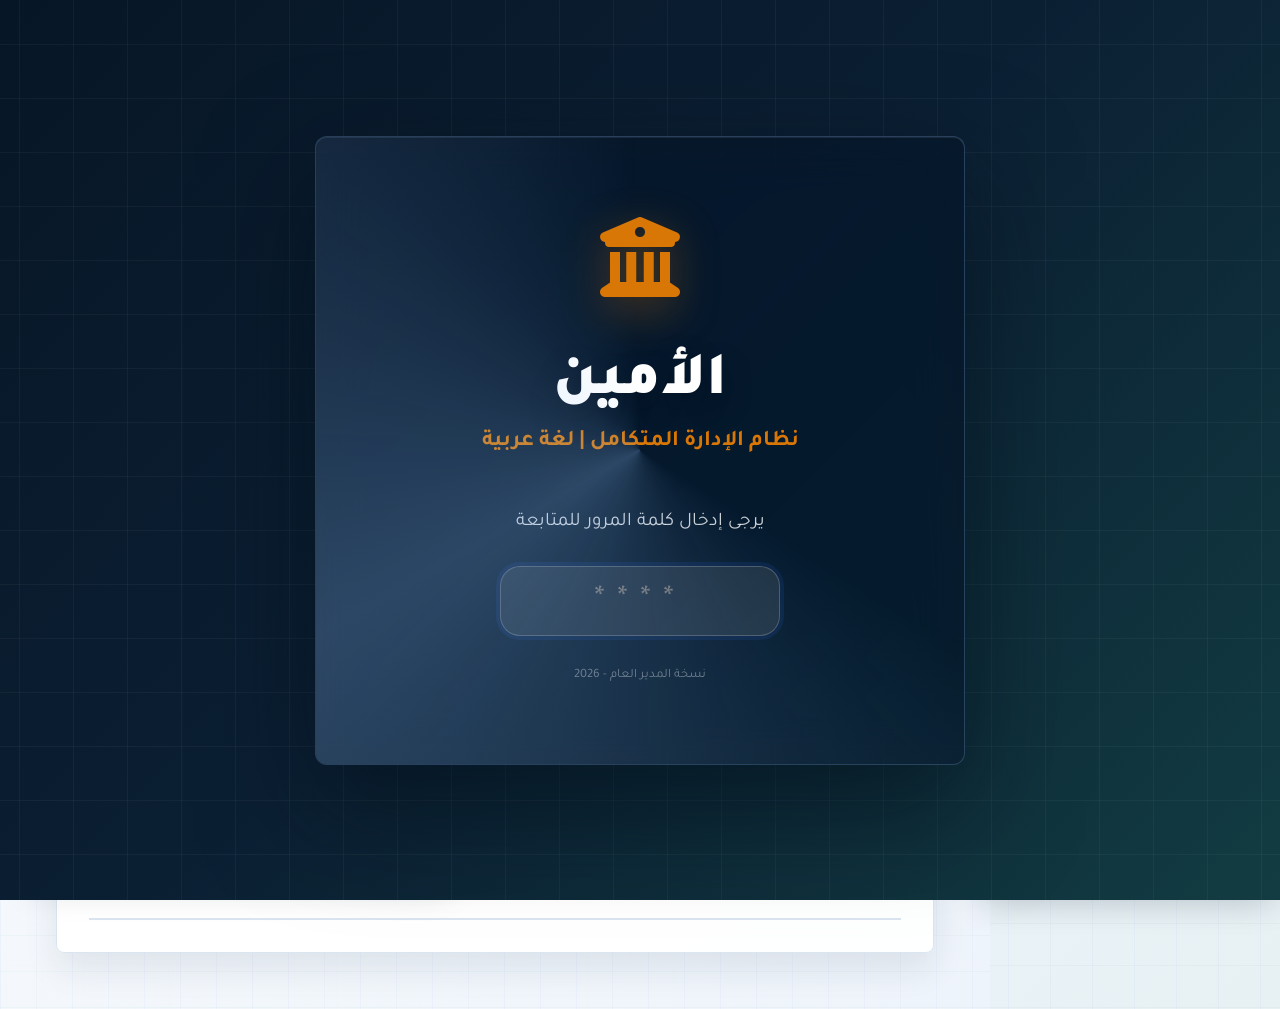
==== commit 1da77bc3: "Add files via upload" ====
--- a/index.html
+++ b/index.html
@@ -1,233 +1,233 @@
-<!DOCTYPE html>
-<html lang="ar" dir="rtl">
-
-<head>
-    <meta charset="UTF-8">
+<!DOCTYPE html>
+<html lang="ar" dir="rtl">
+
+<head>
+    <meta charset="UTF-8">
     <meta name="viewport" content="width=device-width, initial-scale=1.0">
     <meta name="theme-color" content="#4f46e5">
     <meta name="mobile-web-app-capable" content="yes">
     <meta name="apple-mobile-web-app-capable" content="yes">
     <meta name="apple-mobile-web-app-title" content="الأمين في اللغة العربية">
-    <title>الأمين في اللغة العربية | نظام إدارة الدروس</title>
-    <style>
-        .search-results-dropdown {
-            position: absolute;
-            top: 100%;
-            left: 0;
-            right: 0;
-            background: white;
-            border: 1px solid var(--border);
-            border-radius: 12px;
-            box-shadow: var(--shadow-lg);
-            z-index: 1000;
-            max-height: 250px;
-            overflow-y: auto;
-            margin-top: 5px;
-        }
-
-        .result-item {
-            padding: 0.8rem 1.2rem;
-            cursor: pointer;
-            border-bottom: 1px solid var(--bg-light);
-            transition: background 0.2s;
-            text-align: right;
-            display: flex;
-            justify-content: space-between;
-            align-items: center;
-        }
-
-        .result-item:hover {
-            background: var(--bg-hover);
-        }
-
-        .result-item strong {
-            color: var(--primary);
-        }
-
-        .result-item small {
-            color: var(--text-muted);
-            font-family: monospace;
-        }
-
-        .grid-archive {
-            display: grid;
-            grid-template-columns: repeat(auto-fill, minmax(280px, 1fr));
-            gap: 1.5rem;
-        }
-
-        .status-badge {
-            display: inline-flex;
-            align-items: center;
-            gap: 6px;
-            padding: 4px 12px;
-            border-radius: 99px;
-            font-weight: 600;
-            font-size: 0.85rem;
-            text-transform: uppercase;
-        }
-    </style>
+    <title>الأمين في اللغة العربية | نظام إدارة الدروس</title>
+    <style>
+        .search-results-dropdown {
+            position: absolute;
+            top: 100%;
+            left: 0;
+            right: 0;
+            background: white;
+            border: 1px solid var(--border);
+            border-radius: 12px;
+            box-shadow: var(--shadow-lg);
+            z-index: 1000;
+            max-height: 250px;
+            overflow-y: auto;
+            margin-top: 5px;
+        }
+
+        .result-item {
+            padding: 0.8rem 1.2rem;
+            cursor: pointer;
+            border-bottom: 1px solid var(--bg-light);
+            transition: background 0.2s;
+            text-align: right;
+            display: flex;
+            justify-content: space-between;
+            align-items: center;
+        }
+
+        .result-item:hover {
+            background: var(--bg-hover);
+        }
+
+        .result-item strong {
+            color: var(--primary);
+        }
+
+        .result-item small {
+            color: var(--text-muted);
+            font-family: monospace;
+        }
+
+        .grid-archive {
+            display: grid;
+            grid-template-columns: repeat(auto-fill, minmax(280px, 1fr));
+            gap: 1.5rem;
+        }
+
+        .status-badge {
+            display: inline-flex;
+            align-items: center;
+            gap: 6px;
+            padding: 4px 12px;
+            border-radius: 99px;
+            font-weight: 600;
+            font-size: 0.85rem;
+            text-transform: uppercase;
+        }
+    </style>
     <link rel="manifest" href="manifest.webmanifest">
     <link rel="icon" href="app-icon-192.png" type="image/png">
     <link rel="apple-touch-icon" href="apple-touch-icon.png">
     <link rel="stylesheet" href="style.css">
-    <link href="https://fonts.googleapis.com/css2?family=Outfit:wght@300;400;500;600;700&display=swap" rel="stylesheet">
-    <link rel="stylesheet" href="https://cdnjs.cloudflare.com/ajax/libs/font-awesome/6.4.0/css/all.min.css">
-    <script src="https://cdn.jsdelivr.net/npm/chart.js"></script>
-</head>
-
-<body>
-
-    <div class="splash-overlay" id="app-splash">
-        <div class="splash-background"></div>
-        <div class="splash-content">
-            <div class="splash-glass">
-                <div class="splash-logo" style="margin-bottom: 1.5rem;">
-                    <i class="fas fa-university"></i>
-                </div>
-                <h1 class="splash-title">الأمين</h1>
-                <p class="splash-subtitle">نظام الإدارة المتكامل | لغة عربية</p>
-
-                <div id="password-screen">
-                    <p style="color: rgba(255,255,255,0.8); margin-bottom: 2rem; font-size: 1.2rem;">يرجى إدخال كلمة
-                        المرور للمتابعة</p>
-                    <div style="display: flex; gap: 0.5rem; justify-content: center; margin-bottom: 2rem;">
-                        <input type="password" id="app-password-input" class="form-input"
-                            style="width: 280px; text-align: center; font-size: 2rem; letter-spacing: 12px; height: 70px; margin-bottom: 0; background: rgba(255,255,255,0.1); border-color: rgba(255,255,255,0.2); color: #fff; border-radius: 20px;"
-                            placeholder="****" maxlength="4" oninput="checkAppPassword(this.value)">
-                    </div>
-                    <div id="password-error"
-                        style="color: #f43f5e; font-weight: 700; display: none; margin-bottom: 1rem;">
-                        <i class="fas fa-exclamation-triangle"></i> كلمة المرور غير صحيحة!
-                    </div>
-                    <p style="color: rgba(255,255,255,0.4); font-size: 0.8rem;">نسخة المدير العام - 2026</p>
-                </div>
-
-                <div id="loading-screen" style="display: none;">
-                    <div class="splash-glass-loader">
-                        <div class="splash-loader">
-                            <div class="loader-bar"></div>
-                        </div>
-                    </div>
-                    <p class="splash-welcome" style="color: #fff; font-size: 1.1rem; margin-top: 1rem;">جاري تهيئة
-                        النظام...</p>
-                </div>
-            </div>
-        </div>
-    </div>
-
-    <div class="sidebar-overlay" onclick="toggleMobileSidebar()" id="sidebar-overlay"></div>
-
-    <!-- Sidebar -->
-    <aside class="sidebar" id="sidebar">
-        <div class="logo">
-            <i class="fas fa-book-open"></i> الأمين
-        </div>
-        <div id="current-grade-badge"
-            style="text-align: center; margin-bottom: 1.5rem; padding: 0.5rem; background: var(--bg-light); border-radius: 10px; font-weight: 700; color: var(--primary);">
-            الصف الدراسي
-        </div>
-        <button class="btn" onclick="showGradeSelection()"
-            style="width: 100%; margin-bottom: 1.5rem; background: var(--primary); color: white; border-radius: 12px; font-weight: 600; font-size: 0.9rem;">
-            <i class="fas fa-layer-group"></i> بوابة اختيار المرحلة
-        </button>
-        <nav>
-            <ul class="nav-links">
-                <li class="nav-item">
-                    <a href="#" class="nav-link" onclick="showGradeSelection()">
-                        <i class="fas fa-university" style="color: var(--accent);"></i>
-                        <span>إدارة المجموعات والمراحل</span>
-                    </a>
-                </li>
-                <li class="nav-item">
-                    <a href="#" class="nav-link active" id="nav-dashboard" onclick="showSection('dashboard', this)">
-                        <i class="fas fa-home"></i>
-                        <span>الرئيسية | الملخص</span>
-                    </a>
-                </li>
-                <li class="nav-item">
-                    <a href="#" class="nav-link" onclick="showSection('students', this)">
-                        <i class="fas fa-user-graduate"></i>
-                        <span>إدارة الطلاب</span>
-                    </a>
-                </li>
-                <li class="nav-item">
-                    <a href="#" class="nav-link" onclick="showSection('attendance', this)">
-                        <i class="fas fa-qrcode"></i>
-                        <span>الحضور والمسح</span>
-                    </a>
-                </li>
-                <li class="nav-item">
-                    <a href="#" class="nav-link" id="nav-groups" onclick="showSection('groups', this)">
-                        <i class="fas fa-layer-group"></i> إدارة المجموعات
-                    </a>
-                </li>
-                <li class="nav-item">
-                    <a href="#" class="nav-link" onclick="showSection('absence', this)">
-                        <i class="fas fa-user-clock"></i>
-                        <span>متابعة الغياب اليومي</span>
-                    </a>
-                </li>
-                <li class="nav-item">
-                    <a href="#" class="nav-link" onclick="showSection('exams', this)">
-                        <i class="fas fa-file-invoice"></i>
-                        <span>نتائج الامتحانات</span>
-                    </a>
-                </li>
-
-
-                <li class="nav-item">
-                    <a href="#" class="nav-link" onclick="showSection('fast-grading', this)">
-                        <i class="fas fa-bolt" style="color:var(--vibrant-orange)"></i>
-                        <span>الرصد السريع</span>
-                    </a>
-                </li>
-                <li class="nav-item">
-                    <a href="#" class="nav-link" id="nav-certificates" onclick="showSection('certificates', this)">
-                        <i class="fas fa-certificate"></i> الشهادات
-                    </a>
-                </li>
-                <li class="nav-item">
-                    <a href="#" class="nav-link" id="nav-hall" onclick="showSection('hall', this)">
-                        <i class="fas fa-trophy"></i> لوحة الشرف
-                    </a>
-                </li>
-                <li class="nav-item">
-                    <a href="#" class="nav-link" id="nav-analytics" onclick="showSection('analytics', this)">
-                        <i class="fas fa-brain"></i> تحليلات AI
-                    </a>
-                </li>
-
-
-                <li class="nav-item">
-                    <a href="#" class="nav-link" id="nav-daily-treasury" onclick="showSection('daily-treasury', this)">
-                        <i class="fas fa-cash-register" style="color:var(--accent)"></i>
-                        <span>الخزنة اليومية (العهدة)</span>
-                    </a>
-                </li>
-                <li class="nav-item">
-                    <a href="#" class="nav-link" id="nav-shifts" onclick="showSection('shifts', this)">
-                        <i class="fas fa-clock" style="color:var(--royal-gold)"></i>
-                        <span>تسجيل الشفتات (Staff)</span>
-                    </a>
-                </li>
-                <li class="nav-item">
-                    <a href="#" class="nav-link" onclick="showSection('payments', this)">
-                        <i class="fas fa-wallet"></i>
-                        <span>الخزينة والمالية</span>
-                    </a>
-                </li>
-                <li class="nav-item">
-                    <a href="#" class="nav-link" id="nav-receipts" onclick="showSection('receipts', this)">
-                        <i class="fas fa-receipt" style="color:var(--vibrant-orange)"></i>
-                        <span>وصولات الدفع</span>
-                    </a>
-                </li>
-                <li class="nav-item">
-                    <a href="#" class="nav-link" id="nav-backup" onclick="showSection('backup', this)">
-                        <i class="fas fa-shield-alt" style="color:var(--accent)"></i>
-                        <span>مركز حماية البيانات</span>
-                    </a>
-                </li>
+    <link href="https://fonts.googleapis.com/css2?family=Outfit:wght@300;400;500;600;700&display=swap" rel="stylesheet">
+    <link rel="stylesheet" href="https://cdnjs.cloudflare.com/ajax/libs/font-awesome/6.4.0/css/all.min.css">
+    <script src="https://cdn.jsdelivr.net/npm/chart.js"></script>
+</head>
+
+<body>
+
+    <div class="splash-overlay" id="app-splash">
+        <div class="splash-background"></div>
+        <div class="splash-content">
+            <div class="splash-glass">
+                <div class="splash-logo" style="margin-bottom: 1.5rem;">
+                    <i class="fas fa-university"></i>
+                </div>
+                <h1 class="splash-title">الأمين</h1>
+                <p class="splash-subtitle">نظام الإدارة المتكامل | لغة عربية</p>
+
+                <div id="password-screen">
+                    <p style="color: rgba(255,255,255,0.8); margin-bottom: 2rem; font-size: 1.2rem;">يرجى إدخال كلمة
+                        المرور للمتابعة</p>
+                    <div style="display: flex; gap: 0.5rem; justify-content: center; margin-bottom: 2rem;">
+                        <input type="password" id="app-password-input" class="form-input"
+                            style="width: 280px; text-align: center; font-size: 2rem; letter-spacing: 12px; height: 70px; margin-bottom: 0; background: rgba(255,255,255,0.1); border-color: rgba(255,255,255,0.2); color: #fff; border-radius: 20px;"
+                            placeholder="****" maxlength="4" oninput="checkAppPassword(this.value)">
+                    </div>
+                    <div id="password-error"
+                        style="color: #f43f5e; font-weight: 700; display: none; margin-bottom: 1rem;">
+                        <i class="fas fa-exclamation-triangle"></i> كلمة المرور غير صحيحة!
+                    </div>
+                    <p style="color: rgba(255,255,255,0.4); font-size: 0.8rem;">نسخة المدير العام - 2026</p>
+                </div>
+
+                <div id="loading-screen" style="display: none;">
+                    <div class="splash-glass-loader">
+                        <div class="splash-loader">
+                            <div class="loader-bar"></div>
+                        </div>
+                    </div>
+                    <p class="splash-welcome" style="color: #fff; font-size: 1.1rem; margin-top: 1rem;">جاري تهيئة
+                        النظام...</p>
+                </div>
+            </div>
+        </div>
+    </div>
+
+    <div class="sidebar-overlay" onclick="toggleMobileSidebar()" id="sidebar-overlay"></div>
+
+    <!-- Sidebar -->
+    <aside class="sidebar" id="sidebar">
+        <div class="logo">
+            <i class="fas fa-book-open"></i> الأمين
+        </div>
+        <div id="current-grade-badge"
+            style="text-align: center; margin-bottom: 1.5rem; padding: 0.5rem; background: var(--bg-light); border-radius: 10px; font-weight: 700; color: var(--primary);">
+            الصف الدراسي
+        </div>
+        <button class="btn" onclick="showGradeSelection()"
+            style="width: 100%; margin-bottom: 1.5rem; background: var(--primary); color: white; border-radius: 12px; font-weight: 600; font-size: 0.9rem;">
+            <i class="fas fa-layer-group"></i> بوابة اختيار المرحلة
+        </button>
+        <nav>
+            <ul class="nav-links">
+                <li class="nav-item">
+                    <a href="#" class="nav-link" onclick="showGradeSelection()">
+                        <i class="fas fa-university" style="color: var(--accent);"></i>
+                        <span>إدارة المجموعات والمراحل</span>
+                    </a>
+                </li>
+                <li class="nav-item">
+                    <a href="#" class="nav-link active" id="nav-dashboard" onclick="showSection('dashboard', this)">
+                        <i class="fas fa-home"></i>
+                        <span>الرئيسية | الملخص</span>
+                    </a>
+                </li>
+                <li class="nav-item">
+                    <a href="#" class="nav-link" onclick="showSection('students', this)">
+                        <i class="fas fa-user-graduate"></i>
+                        <span>إدارة الطلاب</span>
+                    </a>
+                </li>
+                <li class="nav-item">
+                    <a href="#" class="nav-link" onclick="showSection('attendance', this)">
+                        <i class="fas fa-qrcode"></i>
+                        <span>الحضور والمسح</span>
+                    </a>
+                </li>
+                <li class="nav-item">
+                    <a href="#" class="nav-link" id="nav-groups" onclick="showSection('groups', this)">
+                        <i class="fas fa-layer-group"></i> إدارة المجموعات
+                    </a>
+                </li>
+                <li class="nav-item">
+                    <a href="#" class="nav-link" onclick="showSection('absence', this)">
+                        <i class="fas fa-user-clock"></i>
+                        <span>متابعة الغياب اليومي</span>
+                    </a>
+                </li>
+                <li class="nav-item">
+                    <a href="#" class="nav-link" onclick="showSection('exams', this)">
+                        <i class="fas fa-file-invoice"></i>
+                        <span>نتائج الامتحانات</span>
+                    </a>
+                </li>
+
+
+                <li class="nav-item">
+                    <a href="#" class="nav-link" onclick="showSection('fast-grading', this)">
+                        <i class="fas fa-bolt" style="color:var(--vibrant-orange)"></i>
+                        <span>الرصد السريع</span>
+                    </a>
+                </li>
+                <li class="nav-item">
+                    <a href="#" class="nav-link" id="nav-certificates" onclick="showSection('certificates', this)">
+                        <i class="fas fa-certificate"></i> الشهادات
+                    </a>
+                </li>
+                <li class="nav-item">
+                    <a href="#" class="nav-link" id="nav-hall" onclick="showSection('hall', this)">
+                        <i class="fas fa-trophy"></i> لوحة الشرف
+                    </a>
+                </li>
+                <li class="nav-item">
+                    <a href="#" class="nav-link" id="nav-analytics" onclick="showSection('analytics', this)">
+                        <i class="fas fa-brain"></i> تحليلات AI
+                    </a>
+                </li>
+
+
+                <li class="nav-item">
+                    <a href="#" class="nav-link" id="nav-daily-treasury" onclick="showSection('daily-treasury', this)">
+                        <i class="fas fa-cash-register" style="color:var(--accent)"></i>
+                        <span>الخزنة اليومية (العهدة)</span>
+                    </a>
+                </li>
+                <li class="nav-item">
+                    <a href="#" class="nav-link" id="nav-shifts" onclick="showSection('shifts', this)">
+                        <i class="fas fa-clock" style="color:var(--royal-gold)"></i>
+                        <span>تسجيل الشفتات (Staff)</span>
+                    </a>
+                </li>
+                <li class="nav-item">
+                    <a href="#" class="nav-link" onclick="showSection('payments', this)">
+                        <i class="fas fa-wallet"></i>
+                        <span>الخزينة والمالية</span>
+                    </a>
+                </li>
+                <li class="nav-item">
+                    <a href="#" class="nav-link" id="nav-receipts" onclick="showSection('receipts', this)">
+                        <i class="fas fa-receipt" style="color:var(--vibrant-orange)"></i>
+                        <span>وصولات الدفع</span>
+                    </a>
+                </li>
+                <li class="nav-item">
+                    <a href="#" class="nav-link" id="nav-backup" onclick="showSection('backup', this)">
+                        <i class="fas fa-shield-alt" style="color:var(--accent)"></i>
+                        <span>مركز حماية البيانات</span>
+                    </a>
+                </li>
                 <li class="nav-item">
                     <a href="#" class="nav-link" id="nav-idcards" onclick="showSection('idcards', this)">
                         <i class="fas fa-id-card" style="color:var(--electric-cyan)"></i>
@@ -240,1657 +240,1717 @@
                         <span>أكواد المنصة</span>
                     </a>
                 </li>
-                <li class="nav-item" style="margin-top: 1rem; border-top: 1px solid rgba(255,255,255,0.1); padding-top: 1rem;">
-                    <button class="btn btn-primary" onclick="enterPortalMode()"
-                        style="width: 100%; border-radius: 12px; height: 50px;">
-                        <i class="fas fa-door-open"></i> بوابة الحضور
-                    </button>
-                </li>
-            </ul>
-        </nav>
-        <div style="padding: 1rem; border-top: 1px solid var(--border); margin-top: auto;">
-            <div style="display: flex; align-items: center; gap: 8px; margin-bottom: 0.5rem; font-size: 0.8rem;">
-                <span id="sync-indicator"
-                    style="width: 8px; height: 8px; background: #94a3b8; border-radius: 50%;"></span>
-                <span id="sync-status" style="color: var(--text-muted);">غير متصل بالمجلد</span>
-            </div>
-            <button id="link-folder-btn" class="btn"
-                style="width: 100%; font-size: 0.75rem; background: var(--bg-light); border: 1px solid var(--border); border-radius: 8px; padding: 8px;">
-                <i class="fas fa-link"></i> <span>ربط مجلد المزامنة</span>
-            </button>
-        </div>
-    </aside>
-
-    <!-- Main Content -->
-    <main class="main-content">
-        <header>
-            <div style="display: flex; align-items: center; gap: 1rem;">
-                <!-- Mobile Menu Toggle -->
-                <button class="mobile-toggle" onclick="toggleMobileSidebar()" style="display: none;">
-                    <i class="fas fa-bars"></i>
-                </button>
-                <div class="header-text">
-                    <h1 id="page-title">مرحباً، أ/ أمين الغازي! 👋</h1>
-                    <p style="color: var(--text-muted); margin-top: 0.5rem; font-size: 0.9rem;">إليك ملخص ما يحدث
-                        اليوم
-                        في دروسك.</p>
-                </div>
-            </div>
-            <div style="display: flex; align-items: center; gap: 1rem;">
-                <!-- Zoom Controls -->
-                <div class="zoom-controls">
-                    <button onclick="changeAppZoom(-0.1)" class="btn-zoom" title="تصغير"><i
-                            class="fas fa-search-minus"></i></button>
-                    <span id="zoom-value" style="font-weight: 700; min-width: 40px; text-align: center;">100%</span>
-                    <button onclick="changeAppZoom(0.1)" class="btn-zoom" title="تكبير"><i
-                            class="fas fa-search-plus"></i></button>
-                    <button onclick="resetAppZoom()" class="btn-zoom" style="margin-right: 5px;" title="إعادة ضبط"><i
-                            class="fas fa-sync-alt"></i></button>
-                </div>
-
-                <div class="user-profile">
-                    <div id="grade-label"
-                        style="margin-left: 1rem; font-weight: 700; color: var(--primary); padding: 0.3rem 0.8rem; background: rgba(79, 70, 229, 0.1); border-radius: 50px;">
-                        ... الدراسية</div>
-                    <div class="avatar">M</div>
-                    <span style="font-weight: 600;">المدير العام</span>
-                </div>
-            </div>
-        </header>
-
-        <!-- Dashboard Section -->
-        <section id="dashboard-section" class="fade-in">
-            <div style="display: flex; gap: 1rem; margin-bottom: 2rem; justify-content: flex-end;">
-                <button class="btn" style="background: rgba(16, 185, 129, 0.1); color: var(--accent); border: 1px solid var(--accent); border-radius: 12px; font-weight: 700; padding: 0.8rem 1.5rem;" onclick="exportData()">
-                    <i class="fas fa-shield-alt"></i> نسخة احتياطية سريعة
-                </button>
-                <button class="btn" style="background: var(--primary); color: white; border: 1px solid var(--primary); border-radius: 12px; font-weight: 700; padding: 0.8rem 1.5rem;" onclick="exportStudentsToFirebase()" id="btn-export-firebase">
-                    <i class="fas fa-cloud-upload-alt"></i> تصدير الطلاب للمنصة
-                </button>
-                <button class="btn" style="background: var(--bg-light); border: 1px solid var(--border); border-radius: 12px; font-weight: 600;" onclick="showSection('backup')">
-                    <i class="fas fa-cog"></i> إعدادات البيانات
-                </button>
-            </div>
-            <div class="stats-grid">
-                <div class="card">
-                    <div class="card-title">إجمالي الطلاب <i class="fas fa-users" style="color: var(--primary)"></i>
-                    </div>
-                    <div class="card-value" id="total-students">0</div>
-                </div>
-                <div class="card">
-                    <div class="card-title">الحضور اليوم <i class="fas fa-check-circle"
-                            style="color: var(--accent)"></i></div>
-                    <div class="card-value" id="present-today">0</div>
-                </div>
-                <div class="card">
-                    <div class="card-title">إيرادات الشهر <i class="fas fa-coins" style="color: var(--secondary)"></i>
-                    </div>
-                    <div class="card-value" id="monthly-revenue">0 <small style="font-size: 1rem">ج.م</small></div>
-                </div>
-                <div class="card">
-                    <div class="card-title">المستحقات المتبقية <i class="fas fa-exclamation-triangle"
-                            style="color: var(--danger)"></i></div>
-                    <div class="card-value text-danger" id="total-debt">0 <small style="font-size: 1rem">ج.م</small>
-                    </div>
-                </div>
-            </div>
-
-            <h3 style="margin: 2rem 0 1rem; font-weight: 700;">توزيع الطلاب على المجموعات 📊</h3>
-            <div id="dashboard-groups-grid"
-                style="display: grid; grid-template-columns: repeat(auto-fill, minmax(200px, 1fr)); gap: 1rem; margin-bottom: 2rem;">
-                <!-- Filled via JS -->
-            </div>
-
-            <div class="data-table-container">
-                <div style="display: flex; justify-content: space-between; align-items: center; margin-bottom: 2rem;">
-                    <h3 style="font-weight: 700;">آخر عمليات الحضور</h3>
-                    <button class="btn btn-primary" onclick="showSection('attendance')">
-                        <i class="fas fa-expand"></i> تشغيل الماسح الضوئي
-                    </button>
-                </div>
-                <table>
-                    <thead>
-                        <tr>
-                            <th>الطالب</th>
-                            <th>المجموعة</th>
-                            <th>التوقيت</th>
-                            <th>الحالة</th>
-                        </tr>
-                    </thead>
-                    <tbody id="recent-attendance">
-                        <!-- Filled via JS -->
-                    </tbody>
-                </table>
-            </div>
-        </section>
-
-        <!-- Absence Manager Section -->
-        <section id="absence-section" style="display:none;" class="fade-in">
-            <div style="display: flex; justify-content: space-between; align-items: center; margin-bottom: 2rem;">
-                <h2 style="font-weight: 700;">متابعة الغياب اليومي 🚨</h2>
-                <div style="display: flex; gap: 0.8rem; align-items: center; flex-wrap: wrap;">
-                    <div
-                        style="display: flex; align-items: center; gap: 0.5rem; background: var(--bg-light); padding: 0.3rem 1rem; border-radius: 12px; border: 1px solid var(--border);">
-                        <label style="font-weight: 600; white-space: nowrap;">المجموعة:</label>
-                        <select id="absence-group-filter" class="form-input"
-                            style="margin-bottom: 0; min-width: 150px; border: none; background: transparent; padding: 0.2rem;"
-                            onchange="generateAbsenceReport()">
-                            <option value="all">كل المجموعات</option>
-                        </select>
-                    </div>
-                    <button class="btn" style="background: var(--bg-light); border: 1px solid var(--border);"
-                        onclick="showAbsenceArchive()">
-                        <i class="fas fa-archive"></i> الأرشيف
-                    </button>
-                    <button class="btn btn-primary" style="background: var(--danger);"
-                        onclick="archiveAbsenceSession()">
-                        <i class="fas fa-save"></i> أرشفة غياب اليوم
-                    </button>
-                    <button class="btn btn-primary" onclick="generateAbsenceReport()">
-                        <i class="fas fa-sync"></i> تحديث
-                    </button>
-                </div>
-            </div>
-            <div style="display: grid; grid-template-columns: 1fr 1fr; gap: 2rem;">
-                <!-- Left: Presence for today -->
-                <div class="data-table-container">
-                    <h3 style="margin-bottom: 1rem;"><i class="fas fa-user-check" style="color:var(--accent)"></i>
-                        طلاب
-                        جلسة التحضير الحالية</h3>
-                    <table>
-                        <thead>
-                            <tr>
-                                <th>الطالب</th>
-                                <th>توقيت المسح</th>
-                                <th>الحالة</th>
-                            </tr>
-                        </thead>
-                        <tbody id="absence-present-list">
-                            <!-- Filled via JS -->
-                        </tbody>
-                    </table>
-                </div>
-
-                <!-- Right: Absence for today -->
-                <div class="data-table-container">
-                    <h3 style="margin-bottom: 1rem;"><i class="fas fa-user-times" style="color:var(--danger)"></i>
-                        كشف
-                        طلاب الغياب (اليوم)</h3>
-                    <table>
-                        <thead>
-                            <tr>
-                                <th>اسم الطالب</th>
-                                <th>المجموعة</th>
-                                <th>حالة الحضور</th>
-                                <th>إجراء</th>
-                            </tr>
-                        </thead>
-                        <tbody id="absence-list">
-                            <!-- Filled via JS -->
-                        </tbody>
-                    </table>
-                </div>
-            </div>
-        </section>
-
-
-
-
-
-        <!-- Analytics Section -->
-        <section id="analytics-section" style="display:none;" class="fade-in">
-            <h2 style="margin-bottom: 2rem;">لوحة التحليلات الذكية والتوقعية (AI Insights) 🧠</h2>
-
-            <!-- AI Summary Cards -->
-            <div class="stats-grid">
-                <div class="card ai-card" style="border: 2px solid var(--electric-cyan);">
-                    <div class="card-title">مؤشر مخاطر التسرب <i class="fas fa-exclamation-triangle"
-                            style="color:var(--danger)"></i></div>
-                    <div class="card-value" id="ai-dropout-risk">0</div>
-                    <p style="font-size:0.8rem; color:var(--text-muted);">طلاب بحاجة لمتابعة عاجلة</p>
-                </div>
-                <div class="card ai-card" style="border: 2px solid var(--accent);">
-                    <div class="card-title">نجوم المستقبل المبدعين <i class="fas fa-star"
-                            style="color:var(--warning)"></i></div>
-                    <div class="card-value" id="ai-rising-stars">0</div>
-                    <p style="font-size:0.8rem; color:var(--text-muted);">طلاب في تحسن أكاديمي ملحوظ</p>
-                </div>
-                <div class="card ai-card" style="border: 2px solid var(--primary);">
-                    <div class="card-title">متوسط الالتزام العام <i class="fas fa-chart-line"></i></div>
-                    <div class="card-value" id="ai-avg-engagement">0%</div>
-                    <p style="font-size:0.8rem; color:var(--text-muted);">بناءً على الحضور والتفاعل</p>
-                </div>
-            </div>
-
-            <!-- Risk List -->
-            <div class="data-table-container" style="margin-bottom: 2rem; border-right: 5px solid var(--danger);">
-                <h3 style="margin-bottom: 1.5rem;"><i class="fas fa-user-ninja"></i> طلاب تحت المراقبة (Risk
-                    Management)
-                </h3>
-                <div id="ai-risk-list">
-                    <!-- List of students with high risk populated via JS -->
-                </div>
-            </div>
-
-            <div class="stats-grid" style="grid-template-columns: repeat(2, 1fr);">
-                <div class="card" style="height: 400px;">
-                    <h3>توزيع الطلاب حسب الصف الدراسي</h3>
-                    <canvas id="grade-chart-canvas"></canvas>
-                </div>
-                <div class="card" style="height: 400px;">
-                    <h3>الإيرادات مقابل المصروفات (شهرياً)</h3>
-                    <canvas id="finance-chart-canvas"></canvas>
-                </div>
-            </div>
-        </section>
-
-
-
-        <!-- Hall of Fame Section -->
-        <section id="fame-section" style="display:none;" class="fade-in">
-            <div class="fame-header" style="text-align: center; margin-bottom: 4rem;">
-                <h1 style="font-size: 3.5rem; color: #ffd700; text-shadow: 0 0 20px rgba(255,215,0,0.5);">قاعة
-                    المشاهير
-                    (Hall of Fame) 🏆</h1>
-                <p style="color: var(--text-muted); font-size: 1.2rem;">نحتفل بأبطالنا المتميزين كل شهر</p>
-            </div>
-
-            <div id="fame-podium" class="podium-container">
-                <!-- Podium via JS -->
-            </div>
-
-            <div class="data-table-container" style="margin-top: 4rem;">
-                <h3 style="margin-bottom: 1rem;">قائمة الشرف الذهبية</h3>
-                <table>
-                    <thead>
-                        <tr>
-                            <th>الترتيب</th>
-                            <th>الطالب</th>
-                            <th>عدد النقاط</th>
-                            <th>اللقب المستحق</th>
-                        </tr>
-                    </thead>
-                    <tbody id="fame-list">
-                        <!-- List via JS -->
-                    </tbody>
-                </table>
-            </div>
-        </section>
-
-        <!-- Exams Section -->
-        <section id="exams-section" style="display:none;" class="fade-in">
-            <div style="display: flex; justify-content: space-between; align-items: center; margin-bottom: 2rem;">
-                <h2 style="font-weight: 700;">إدارة الامتحانات الورقية 📝</h2>
-                <div style="display: flex; gap: 1rem;">
-                    <button class="btn btn-primary" style="background: var(--accent);" onclick="window.print()">
-                        <i class="fas fa-print"></i> طباعة النتائج
-                    </button>
-                    <button class="btn btn-primary" onclick="toggleModal('exam-modal', true)">
-                        <i class="fas fa-plus-circle"></i> إضافة امتحان جديد
-                    </button>
-                </div>
-            </div>
-            <div class="data-table-container">
-                <table>
-                    <thead>
-                        <tr>
-                            <th>اسم الامتحان</th>
-                            <th>تاريخ الامتحان</th>
-                            <th>الدرجة الكلية</th>
-                            <th>متوسط الدرجات</th>
-                            <th style="text-align: center;">عرض النتائج</th>
-                        </tr>
-                    </thead>
-                    <tbody id="exams-list">
-                        <!-- Filled via JS -->
-                    </tbody>
-                </table>
-            </div>
-        </section>
-
-
-
-
-
-        <!-- Fast Grading Section (The High-Tech Feature) -->
-        <section id="fast-grading-section" style="display:none;" class="fade-in text-center">
-            <h2 style="margin-bottom: 2rem;">نظام الرصد السريع بالذكاء الاصطناعي (AI Scanner Grading) ⚡</h2>
-
-            <div style="display: grid; grid-template-columns: 1.5fr 1fr; gap: 2.5rem;">
-                <!-- Scanner View -->
-                <div class="card" style="padding: 2rem; border: 4px solid var(--primary); border-radius: 32px;">
-                    <div id="fast-reader"
-                        style="width: 100%; border-radius: 20px; overflow: hidden; margin-bottom: 1.5rem;"></div>
-
-                    <div
-                        style="padding: 1rem; background: var(--bg-light); border-radius: 15px; margin-top: 1rem; position: relative;">
-                        <h4 style="margin-bottom: 0.5rem; font-size: 0.9rem;">إدخال يدوي:</h4>
-                        <div style="display: flex; gap: 0.5rem;">
-                            <input type="text" id="manual-grading-entry" placeholder="اسم الطالب..." class="form-input"
-                                style="flex: 1; margin-bottom: 0; padding: 0.5rem;"
-                                oninput="searchManualStudent(this.value, 'grading')">
-                            <button class="btn btn-primary" style="padding: 0.5rem 1rem;"
-                                onclick="processManualEntry('grading')">اختيار</button>
-                        </div>
-                        <div id="grading-manual-results" class="search-results-dropdown" style="display: none;">
-                        </div>
-
-                        <!-- Dedicated Barcode Mode for Hardware Devices -->
-                        <div
-                            style="padding: 1rem; background: #f0fdf4; border: 2px solid var(--accent); border-radius: 15px; margin-top: 1rem; position: relative; border-style: dashed;">
-                            <h4
-                                style="margin-bottom: 0.5rem; font-size: 0.9rem; color: var(--accent); font-weight: 700;">
-                                <i class="fas fa-barcode"></i> مسح الباركود (جهاز الباركود):
-                            </h4>
-                            <input type="text" id="barcode-grading-entry" placeholder="قف هنا وابدأ المسح بالجهاز..."
-                                class="form-input"
-                                style="margin-bottom: 0; background: #ffffff; border-color: var(--accent); font-weight: 600;"
-                                oninput="handleBarcodeGrading(this.value)">
-                            <p style="font-size: 0.75rem; color: var(--accent); margin-top: 0.5rem; opacity: 0.8;">
-                                سيتم فتح خانة الدرجة تلقائياً بمجرد قراءة الكود
-                            </p>
-                        </div>
-                    </div>
-                    <div style="display: grid; grid-template-columns: 1fr 1fr 1fr; gap: 1rem; margin-bottom: 1.5rem;">
-                        <div style="flex: 1;">
-                            <label style="font-weight: 700; margin-bottom: 0.5rem; display: block;">1.
-                                الامتحان:</label>
-                            <select id="fast-exam-select" class="form-input" style="height: 50px;"
-                                onchange="updateFastExamMax()">
-                                <option value="">-- اختر الامتحان --</option>
-                            </select>
-                        </div>
-                        <div style="flex: 1;">
-                            <label style="font-weight: 700; margin-bottom: 0.5rem; display: block;">2.
-                                المجموعة:</label>
-                            <select id="fast-group-select" class="form-input" style="height: 50px;">
-                                <option value="">-- اختر المجموعة --</option>
-                            </select>
-                        </div>
-                        <div style="flex: 0.5;">
-                            <label style="font-weight: 700; margin-bottom: 0.5rem; display: block;">الدرجة:</label>
-                            <input type="number" id="fast-max-marks" class="form-input"
-                                style="height: 50px; text-align: center; font-weight: 800; border-color: var(--vibrant-orange);"
-                                value="100">
-                        </div>
-                    </div>
-
-                    <div
-                        style="width: 100%; border-radius: 20px; overflow: hidden; position: relative; border: 2px solid var(--border);">
-                        <!-- Camera view -->
-                    </div>
-
-                    <p style="margin-top: 1rem; color: var(--text-muted); font-size: 0.9rem;">وجه باركود الطالب
-                        الموجود
-                        على ورقة الإجابة نحو الكاميرا</p>
-                </div>
-
-                <!-- Grading Controls -->
-                <div class="card"
-                    style="display: flex; flex-direction: column; justify-content: center; background: #f8fafc; border: 2px dashed var(--border);">
-                    <div id="fast-student-info" style="min-height: 350px;">
-                        <div style="text-align: center; color: var(--text-muted); padding-top: 5rem;">
-                            <i class="fas fa-qrcode"
-                                style="font-size: 4rem; display: block; margin-bottom: 1rem; opacity: 0.3;"></i>
-                            <p>في انتظار مسح ورقة الطالب...</p>
-                        </div>
-                    </div>
-                </div>
-            </div>
-
-            <!-- Recent History -->
-            <div class="data-table-container" style="margin-top: 3rem;">
-                <div style="display: flex; justify-content: space-between; align-items: center; margin-bottom: 1rem;">
-                    <h3 style="text-align: right;"><i class="fas fa-history"></i> آخر الأوراق التي تم رصدها</h3>
-                    <div style="display: flex; gap: 1rem;">
-                        <button class="btn btn-primary" onclick="markRemainingAsExamAbsent()"
-                            style="background: var(--danger);">
-                            <i class="fas fa-user-times"></i> تسجيل غياب باقي المجموعة
-                        </button>
-                        <button class="btn btn-primary" onclick="openGradingArchive()"
-                            style="background: var(--primary);">
-                            <i class="fas fa-archive"></i> أرشيف الامتحانات
-                        </button>
-                        <button class="btn btn-primary" onclick="printFastGradingReport()"
-                            style="background: var(--accent);">
-                            <i class="fas fa-print"></i> طباعة كشف الدرجات
-                        </button>
-                    </div>
-                </div>
-                <table>
-                    <thead>
-                        <tr>
-                            <th>الطالب</th>
-                            <th>الدرجة المرصودة</th>
-                            <th>التوقيت</th>
-                            <th>إجراء</th>
-                        </tr>
-                    </thead>
-                    <tbody id="fast-history-list">
-                        <!-- History via JS -->
-                    </tbody>
-                </table>
-            </div>
-
-            <!-- Pending list -->
-            <div class="data-table-container"
-                style="margin-top: 3rem; border: 2px solid #fee2e2; border-radius: 16px; overflow: hidden;">
-                <div
-                    style="display: flex; justify-content: space-between; align-items: center; padding: 1rem; background: #fff5f5;">
-                    <h3 style="text-align: right; color: #991b1b; margin: 0;">
-                        <i class="fas fa-user-clock"></i> طلاب بانتظار الرصد (المتبقيين)
-                    </h3>
-                    <span id="fast-pending-count"
-                        style="background: #ef4444; color: white; padding: 2px 10px; border-radius: 20px; font-weight: 800;">0</span>
-                </div>
-                <table>
-                    <thead>
-                        <tr>
-                            <th>الطالب</th>
-                            <th>كود الطالب</th>
-                            <th style="text-align: center;">إجراء سريع</th>
-                        </tr>
-                    </thead>
-                    <tbody id="fast-pending-list">
-                        <!-- Rendered via JS -->
-                    </tbody>
-                </table>
-            </div>
-        </section>
-
-        <!-- Grading Archive Modal -->
-        <div id="grading-archive-modal" class="modal-overlay" style="display: none;">
-            <div class="modal-content" style="max-width: 800px; border-radius: 24px;">
-                <div
-                    style="display: flex; justify-content: space-between; align-items: center; margin-bottom: 2rem; border-bottom: 1px solid #eee; padding-bottom: 1rem;">
-                    <h3 style="margin:0;"><i class="fas fa-archive"></i> أرشيف رصد الامتحانات</h3>
-                    <button class="modal-close-btn" onclick="toggleModal('grading-archive-modal', false)"
-                        style="position: static;">
-                        <i class="fas fa-times"></i>
-                    </button>
-                </div>
-
-                <div id="grading-archive-list" class="grid-archive"
-                    style="max-height: 500px; overflow-y: auto; padding: 0.5rem;">
-                    <!-- List of exams with marks -->
-                </div>
-            </div>
-        </div>
-
-        <!-- Groups Management Section -->
-        <section id="groups-section" style="display:none;" class="fade-in">
-            <div style="display: flex; justify-content: space-between; align-items: center; margin-bottom: 2rem;">
-                <h2 style="font-weight: 700;">إدارة مجموعات المواعيد 👥</h2>
-                <button class="btn btn-primary" onclick="toggleModal('group-modal', true)">
-                    <i class="fas fa-plus"></i> إضافة مجموعة جديدة
-                </button>
-            </div>
-
-            <div class="data-table-container">
-                <table>
-                    <thead>
-                        <tr>
-                            <th>اسم المجموعة</th>
-                            <th>الموعد (الأيام/الساعة)</th>
-                            <th>عدد الطلاب</th>
-                            <th>إجراءات</th>
-                        </tr>
-                    </thead>
-                    <tbody id="groups-list"></tbody>
-                </table>
-            </div>
-        </section>
-
-        <!-- Group Detail Section (Dynamic View) -->
-        <section id="group-detail-section" style="display:none;" class="fade-in">
-            <!-- Header -->
-            <div
-                style="display: flex; justify-content: space-between; align-items: center; margin-bottom: 2rem; background: white; padding: 1.5rem; border-radius: 15px; box-shadow: var(--shadow-sm);">
-                <div>
-                    <button class="btn" onclick="showSection('groups-section')"
-                        style="margin-left: 1rem; background: #f1f5f9;">
-                        <i class="fas fa-arrow-right"></i> عودة للمجموعات
-                    </button>
-                    <h2 id="active-group-detail-title"
-                        style="display: inline-block; font-weight: 800; color: var(--primary);">اسم المجموعة</h2>
-                </div>
-                <div style="display: flex; gap: 1rem;">
-                    <button class="btn btn-primary" onclick="openAddStudentForGroup()">
-                        <i class="fas fa-user-plus"></i> إضافة طالب للمجموعة
-                    </button>
-                    <button class="btn" style="background: var(--vibrant-orange); color: white;"
-                        onclick="openGroupScanner()">
-                        <i class="fas fa-qrcode"></i> تسجيل حضور المجموعة
-                    </button>
-                </div>
-            </div>
-
-            <div style="display: grid; grid-template-columns: 2fr 1fr; gap: 2rem;">
-                <!-- Students Table Column -->
-                <div class="data-table-container">
-                    <div
-                        style="display: flex; justify-content: space-between; align-items: center; margin-bottom: 1rem;">
-                        <h3 style="margin: 0;">طلبة المجموعة</h3>
-                        <div style="position: relative; width: 300px;">
-                            <i class="fas fa-search"
-                                style="position: absolute; right: 12px; top: 50%; transform: translateY(-50%); color: var(--text-muted);"></i>
-                            <input type="text" id="group-student-search" placeholder="بحث في هذه المجموعة..."
-                                class="form-input" style="margin: 0; padding-right: 35px;"
-                                oninput="renderGroupStudents()">
-                        </div>
-                    </div>
-                    <table>
-                        <thead>
-                            <tr>
-                                <th>الطالب</th>
-                                <th>تليفون ولي الأمر</th>
-                                <th>النقاط</th>
-                                <th>إجراءات</th>
-                            </tr>
-                        </thead>
-                        <tbody id="active-group-students-list"></tbody>
-                    </table>
-                </div>
-
-                <!-- Stats/History Column -->
-                <div>
-                    <div class="card"
-                        style="margin-bottom: 1.5rem; background: var(--bg-light); border-right: 5px solid var(--accent);">
-                        <div style="font-size: 0.9rem; color: var(--text-muted);">حضور اليوم</div>
-                        <div style="display: flex; align-items: baseline; gap: 5px;">
-                            <span id="active-group-present-today"
-                                style="font-size: 2.5rem; font-weight: 800; color: var(--accent);">0</span>
-                            <span style="color: var(--text-muted);">طالب حضروا</span>
-                        </div>
-                    </div>
-
-                    <div class="card" style="background: white; padding: 1rem;">
-                        <h4 style="margin-top: 0; border-bottom: 2px solid #f1f5f9; padding-bottom: 10px;">آخر
-                            المسجلين
-                            (اليوم)</h4>
-                        <div id="active-group-recent-activity" style="max-height: 400px; overflow-y: auto;">
-                            <!-- Activity list -->
-                        </div>
-                    </div>
-                </div>
-            </div>
-        </section>
-
-        <section id="students-section" style="display:none;" class="fade-in">
-            <div
-                style="display: flex; justify-content: space-between; align-items: center; margin-bottom: 2rem; flex-wrap: wrap; gap: 1rem;">
-                <h2 style="font-weight: 700;">إدارة سجلات الطلاب 📖</h2>
-
-                <div style="display: flex; gap: 1rem; flex: 1; justify-content: flex-end; min-width: 300px;">
-                    <button class="btn btn-primary" style="background: var(--primary);" onclick="printStudentsData()">
-                        <i class="fas fa-list-alt"></i> كشف البيانات
-                    </button>
-                    <button class="btn btn-primary" style="background: var(--accent);"
-                        onclick="printAttendanceSheets()">
-                        <i class="fas fa-print"></i> كشوف الحضور
-                    </button>
-                    <div style="position: relative; flex: 1; max-width: 400px;">
-                        <i class="fas fa-search"
-                            style="position: absolute; right: 15px; top: 50%; transform: translateY(-50%); color: var(--text-muted);"></i>
-                        <input type="text" id="student-search-input" class="form-input"
-                            placeholder="بحث بالاسم أو الكود..." style="padding-right: 40px; margin-bottom: 0;"
-                            oninput="renderStudents()">
-                    </div>
-
-                    <button class="btn" onclick="startSearchScanner()"
-                        style="background: var(--vibrant-orange); color: white; white-space: nowrap;">
-                        <i class="fas fa-barcode"></i> مسح سريع
-                    </button>
-
-                    <select id="filter-group" class="form-input" style="max-width: 200px; margin-bottom: 0;"
-                        onchange="renderStudents()">
-                        <option value="all">كل المجموعات</option>
-                    </select>
-
-                    <button class="btn btn-primary" onclick="openAddStudentModal()">
-                        <i class="fas fa-user-plus"></i> إضافة طالب
-                    </button>
-                </div>
-            </div>
-
-            <div class="data-table-container">
-                <table>
-                    <thead>
-                        <tr>
-                            <th>الاسم</th>
-                            <th>رقم الهاتف</th>
-                            <th>ولي الأمر</th>
-                            <th>تاريخ الانضمام</th>
-                            <th>الرصيد/النقاط</th>
-                            <th>إجراءات</th>
-                        </tr>
-                    </thead>
-                    <tbody id="students-list">
-                        <!-- Filled via JS -->
-                    </tbody>
-                </table>
-            </div>
-        </section>
-
-        <!-- Attendance Section -->
-        <section id="attendance-section" style="display:none;" class="fade-in">
-            <div style="display: flex; gap: 1rem; margin-bottom: 2rem;">
-                <button class="btn btn-primary" id="attendance-mode-btn" onclick="toggleAttendanceView('scanner')"
-                    style="background: var(--primary);">
-                    <i class="fas fa-qrcode"></i> نظام المسح المباشر
-                </button>
-                <button class="btn" id="history-mode-btn" onclick="showAbsenceArchive()"
-                    style="background: var(--bg-white); border: 1px solid var(--border);">
-                    <i class="fas fa-archive"></i> أرشيف الجلسات المؤرشفة
-                </button>
-            </div>
-
-            <div id="attendance-scanner-view">
-                <!-- Session Status Badge -->
-                <div id="session-status-badge" style="display: none; margin-bottom: 2rem; text-align: center;">
-                    <span class="status-badge"
-                        style="background: rgba(16, 185, 129, 0.2); color: var(--accent); padding: 0.5rem 1.5rem; font-size: 1rem;">
-                        <i class="fas fa-circle" style="font-size: 0.7rem; margin-right: 5px;"></i> جلسة تشفير نشطة
-                        الآن...
-                    </span>
-                </div>
-
-                <div class="card" style="max-width: 650px; margin: 0 auto; text-align: center; padding: 3rem;">
-                    <h3 style="margin-bottom: 1rem; font-size: 1.5rem;">الماسح والقارئ الذكي ⚡</h3>
-                    <p style="color: var(--text-muted); margin-bottom: 2rem;">وجه رمز الاستجابة السريع (QR) الخاص
-                        للطالب
-                        للكاميرا</p>
-
-                    <!-- Session Controls -->
-                    <div
-                        style="display: flex; gap: 1rem; justify-content: center; margin-bottom: 2.5rem; flex-wrap: wrap;">
-                        <button id="start-session-btn" class="btn btn-primary" onclick="startLessonCoding()"
-                            style="background: var(--accent); padding: 1rem 2.5rem; font-size: 1.1rem; border-radius: 15px; box-shadow: 0 10px 15px -3px rgba(16, 185, 129, 0.3);">
-                            <i class="fas fa-play"></i> بدء تشفير الحصة
-                        </button>
-                        <button id="start-joint-session-btn" class="btn btn-primary"
-                            onclick="openJointDaySelector(currentGrade, 'internal')"
-                            style="background: var(--vibrant-orange); padding: 1rem 2.5rem; font-size: 1.1rem; border-radius: 15px; box-shadow: 0 10px 15px -3px rgba(249, 115, 22, 0.3);">
-                            <i class="fas fa-layer-group"></i> بدء تشفير جماعي 🎭
-                        </button>
-                        <button id="pause-session-btn" class="btn btn-primary" onclick="pauseLessonCoding()"
-                            style="background: var(--warning); padding: 1rem 2.5rem; font-size: 1.1rem; border-radius: 15px; box-shadow: 0 10px 15px -3px rgba(245, 158, 11, 0.3); display: none;">
-                            <i class="fas fa-pause"></i> إيقاف مؤقت
-                        </button>
-                        <button id="resume-session-btn" class="btn btn-primary" onclick="resumeLessonCoding()"
-                            style="background: var(--secondary); padding: 1rem 2.5rem; font-size: 1.1rem; border-radius: 15px; box-shadow: 0 10px 15px -3px rgba(124, 58, 237, 0.3); display: none;">
-                            <i class="fas fa-play"></i> استكمال التشفير
-                        </button>
-                        <button id="end-session-btn" class="btn btn-primary" onclick="endLessonCoding()"
-                            style="background: var(--danger); padding: 1rem 2.5rem; font-size: 1.1rem; border-radius: 15px; box-shadow: 0 10px 15px -3px rgba(239, 68, 68, 0.3); display: none;">
-                            <i class="fas fa-stop"></i> إنهاء التشفير والحفظ
-                        </button>
-                    </div>
-
-                    <div id="reader"
-                        style="width: 100%; border-radius: 24px; overflow: hidden; border: 4px solid var(--bg-light); box-shadow: var(--shadow-lg); margin-bottom: 2rem;">
-                    </div>
-
-                    <div
-                        style="margin-top: 2rem; padding: 1.5rem; background: var(--bg-light); border-radius: 20px; position: relative;">
-                        <h4 style="margin-bottom: 1rem;"><i class="fas fa-keyboard"></i> إدخال يدوي (عند تعطل
-                            القارئ)
-                        </h4>
-                        <div style="display: flex; gap: 0.5rem;">
-                            <input type="text" id="manual-student-entry"
-                                placeholder="ابحث باسم الطالب (في هذه المجموعة فقط)..." class="form-input"
-                                style="flex: 1; margin-bottom: 0;" oninput="searchStudentSmart(this.value)">
-                        </div>
-                        <div id="attendance-manual-results" class="search-results-dropdown" style="display: none;">
-                        </div>
-
-                        <!-- Dedicated Barcode Mode for Attendance -->
-                        <div
-                            style="padding: 1rem; background: #f0fdf4; border: 2px solid var(--accent); border-radius: 15px; margin-top: 1rem; position: relative; border-style: dashed;">
-                            <h4
-                                style="margin-bottom: 0.5rem; font-size: 0.9rem; color: var(--accent); font-weight: 700;">
-                                <i class="fas fa-barcode"></i> مسح الحضور بالجهاز (Hardware Scanner):
-                            </h4>
-                            <input type="text" id="barcode-attendance-entry" placeholder="قف هنا وابدأ المسح بالجهاز..."
-                                class="form-input"
-                                style="margin-bottom: 0; background: #ffffff; border-color: var(--accent); font-weight: 600;"
-                                oninput="handleBarcodeAttendance(this.value)">
-                            <p style="font-size: 0.75rem; color: var(--accent); margin-top: 0.5rem; opacity: 0.8;">
-                                سيتم تسجيل الحضور تلقائياً بمجرد قراءة كود الطالب
-                            </p>
-                        </div>
-                    </div>
-
-                    <div id="student-result" style="margin-top: 2rem; font-size: 1.25rem;"></div>
-                </div>
-
-                <!-- Current Session Statistics Summary -->
-                <div id="session-stats-grid" class="stats-grid"
-                    style="display: none; margin-top: 3rem; max-width: 800px; margin-left: auto; margin-right: auto; grid-template-columns: repeat(3, 1fr);">
-                    <div class="card"
-                        style="padding: 1rem; text-align: center; border-bottom: 4px solid var(--primary);">
-                        <div style="font-size: 0.8rem; color: var(--text-muted);">حضروا الآن</div>
-                        <div id="stat-session-total"
-                            style="font-size: 1.5rem; font-weight: 800; color: var(--primary);">0</div>
-                    </div>
-                    <div class="card"
-                        style="padding: 1rem; text-align: center; border-bottom: 4px solid var(--accent);">
-                        <div style="font-size: 0.8rem; color: var(--text-muted);">خالصين الشهر</div>
-                        <div id="stat-session-paid" style="font-size: 1.5rem; font-weight: 800; color: var(--accent);">0
-                        </div>
-                    </div>
-                    <div class="card"
-                        style="padding: 1rem; text-align: center; border-bottom: 4px solid var(--vibrant-orange);">
-                        <div style="font-size: 0.8rem; color: var(--text-muted);">تحصيل مالي</div>
-                        <div id="stat-session-money"
-                            style="font-size: 1.5rem; font-weight: 800; color: var(--vibrant-orange);">0
-                            <small>ج.م</small>
-                        </div>
-                    </div>
-                </div>
-
-                <!-- Daily Treasury Access -->
-                <div
-                    style="max-width: 800px; margin: 1.5rem auto 0; display: flex; justify-content: space-between; align-items: center; gap: 10px;">
-                    <button class="btn"
-                        style="background: #f0fdf4; border: 2px solid #10b981; color: #166534; font-weight: 700; padding: 0.8rem 1.5rem; border-radius: 12px;"
-                        onclick="showDailyTreasuryReport()">
-                        <i class="fas fa-calculator"></i> عرض كشف تحصيل الخزنة اليومي 💸
-                    </button>
-
-                    <div style="display: flex; align-items: center; gap: 10px;">
-                        <span style="font-size: 0.9rem; font-weight: 600; color: var(--text-muted);">المساعد الصوتي (نطق
-                            الأسماء)</span>
-                        <label class="switch"
-                            style="position: relative; display: inline-block; width: 50px; height: 24px;">
-                            <input type="checkbox" id="voice-feedback-toggle" checked
-                                style="opacity: 0; width: 0; height: 0;">
-                            <span class="slider"
-                                style="position: absolute; cursor: pointer; top: 0; left: 0; right: 0; bottom: 0; background-color: #ccc; transition: .4s; border-radius: 34px;"></span>
-                        </label>
-                    </div>
-                </div>
-
-                <div id="current-session-container" class="data-table-container fade-in"
-                    style="display: block; margin-top: 1rem; max-width: 800px; margin-left: auto; margin-right: auto;">
-                    <div
-                        style="display: flex; justify-content: space-between; align-items: center; margin-bottom: 1.5rem;">
-                        <h3><i class="fas fa-user-check" style="color:var(--accent)"></i> طلاب جلسة التشفير الحالية
-                        </h3>
-                        <div style="display: flex; gap: 10px; align-items: center;">
-                            <button class="btn btn-primary" style="background: var(--accent); padding: 0.5rem 1rem;"
-                                onclick="printSessionAttendance()">
-                                <i class="fas fa-print"></i> طباعة هذه القائمة
-                            </button>
-                            <span class="status-badge"
-                                style="background: var(--primary); color: white; padding: 0.5rem 1rem; border-radius: 50px;">
-                                <span id="session-count">0</span> طلاب
-                            </span>
-                        </div>
-                    </div>
-                    <table>
-                        <thead>
-                            <tr>
-                                <th>اسم الطالب</th>
-                                <th>توقيت المسح</th>
-                                <th style="text-align: center;">إجراء</th>
-                            </tr>
-                        </thead>
-                        <tbody id="session-attendance-list">
-                            <!-- Injected via JS (renderSessionTable) -->
-                        </tbody>
-                    </table>
-                </div>
-
-                <!-- Daily Absence Table In Scanner View -->
-                <div id="session-absence-container" class="data-table-container fade-in"
-                    style="display: block; margin-top: 2rem; max-width: 800px; margin-left: auto; margin-right: auto; border-top: 3px solid var(--danger);">
-                    <div
-                        style="display: flex; justify-content: space-between; align-items: center; margin-bottom: 1.5rem;">
-                        <h3><i class="fas fa-user-times" style="color:var(--danger)"></i> كشف الغياب اليومي (المتوقع
-                            حضورهم)</h3>
-                        <div style="display: flex; gap: 10px; align-items: center;">
-                            <button class="btn"
-                                style="background: var(--bg-light); border: 1px solid var(--border); padding: 0.5rem 1rem;"
-                                onclick="printSessionAbsence()">
-                                <i class="fas fa-print"></i> طباعة كشف الغياب
-                            </button>
-                            <span class="status-badge"
-                                style="background: var(--danger); color: white; padding: 0.5rem 1rem; border-radius: 50px;">
-                                <span id="session-absence-count">0</span> طالب
-                            </span>
-                        </div>
-                    </div>
-                    <table>
-                        <thead>
-                            <tr>
-                                <th>اسم الطالب</th>
-                                <th>المجموعة</th>
-                                <th style="text-align: center;">إجراء</th>
-                            </tr>
-                        </thead>
-                        <tbody id="session-absence-list">
-                            <!-- Injected via JS (renderSessionTable) -->
-                        </tbody>
-                    </table>
-                </div>
-            </div>
-
-            <div id="attendance-history-view" style="display: none;">
-                <div class="card" style="margin-bottom: 2rem;">
-                    <div style="display: flex; gap: 1.5rem; align-items: flex-end; flex-wrap: wrap;">
-                        <div style="flex: 1; min-width: 200px;">
-                            <label style="display: block; margin-bottom: 0.5rem; font-weight: 700;">اختر
-                                اليوم:</label>
-                            <input type="date" id="history-date-picker" class="form-input" style="margin-bottom: 0;"
-                                onchange="renderHistoryByDate()">
-                        </div>
-                        <div style="flex: 1; min-width: 200px;">
-                            <label style="display: block; margin-bottom: 0.5rem; font-weight: 700;">المجموعة:</label>
-                            <select id="history-group-select" class="form-input" style="margin-bottom: 0;"
-                                onchange="renderHistoryByDate()">
-                                <option value="all">كل المجموعات</option>
-                            </select>
-                        </div>
-                        <button class="btn btn-primary" style="background: var(--accent);"
-                            onclick="printHistoryReport()">
-                            <i class="fas fa-print"></i> طباعة كشف اليوم
-                        </button>
-                    </div>
-                </div>
-
-                <div class="data-table-container">
-                    <div
-                        style="display: flex; justify-content: space-between; align-items: center; margin-bottom: 1.5rem;">
-                        <h3 id="history-title">سجل حضور يوم ...</h3>
-                        <div style="display: flex; gap: 1rem;">
-                            <span class="status-badge" style="background: #dcfce7; color: #166534">حاضر: <span
-                                    id="history-present-count">0</span></span>
-                            <span class="status-badge" style="background: #fee2e2; color: #991b1b">غائب: <span
-                                    id="history-absent-count">0</span></span>
-                        </div>
-                    </div>
-                    <table>
-                        <thead>
-                            <tr>
-                                <th>اسم الطالب</th>
-                                <th>المجموعة</th>
-                                <th>التوقيت</th>
-                                <th>الحالة</th>
-                            </tr>
-                        </thead>
-                        <tbody id="history-attendance-list">
-                            <!-- Injected via JS -->
-                        </tbody>
-                    </table>
-                </div>
-            </div>
-        </section>
-
-        <!-- Exam Preview Modal -->
-        <div id="exam-preview-modal" class="modal-overlay" style="display: none;">
-            <div class="modal-content" style="max-width: 800px; max-height: 90vh; overflow-y: auto; padding: 0;">
-                <div id="exam-preview-content" style="padding: 3rem; background: white; min-height: 60vh;">
-                    <!-- Preview content goes here -->
-                </div>
-                <div
-                    style="position: sticky; bottom: 0; background: rgba(255,255,255,0.9); padding: 1.5rem; display: flex; gap: 1rem; justify-content: center; border-top: 1px solid var(--border); backdrop-filter: blur(5px);">
-                    <button class="btn btn-primary" onclick="toggleModal('exam-preview-modal', false)">إغلاق
-                        المعاينة</button>
-                </div>
-            </div>
-        </div>
-
-
-
-        <!-- Payments Section (Advanced Finance) -->
-        <section id="payments-section" style="display:none;" class="fade-in">
-            <div style="display: flex; justify-content: space-between; align-items: center; margin-bottom: 2rem;">
-                <h2 style="font-weight: 700;">الإدارة المالية والمصاريف</h2>
-                <div style="display: flex; gap: 1rem;">
-                    <button class="btn btn-primary" onclick="printExpensesReport()" style="background: var(--primary);">
-                        <i class="fas fa-print"></i> طباعة كشف المصروفات
-                    </button>
-                    <button class="btn btn-primary" onclick="toggleModal('expense-modal', true)"
-                        style="background: var(--danger);">
-                        <i class="fas fa-minus-circle"></i> تسجيل مصروفات
-                    </button>
-                </div>
-            </div>
-
-            <div class="stats-grid" style="grid-template-columns: repeat(auto-fit, minmax(200px, 1fr));">
-                <div class="card">
-                    <div class="card-title">المقبوضات الشهرية <i class="fas fa-calendar-alt"
-                            style="color:var(--accent)"></i>
-                    </div>
-                    <div class="card-value" id="finance-income-monthly" style="color: var(--accent);">0 ج.م</div>
-                    <small style="display:block; margin-top:0.4rem; color:var(--text-muted);">
-                        اشتراك الدرس: <strong id="finance-income-lesson">0 ج.م</strong>
-                        &nbsp;|&nbsp;
-                        اشتراك المنصة: <strong id="finance-income-platform">0 ج.م</strong>
-                    </small>
-                </div>
-                <div class="card">
-                    <div class="card-title">المقبوضات السنوية <i class="fas fa-chart-line"
-                            style="color:var(--primary)"></i>
-                    </div>
-                    <div class="card-value" id="finance-income-yearly" style="color: var(--primary);">0 ج.م</div>
-                </div>
-                <div class="card">
-                    <div class="card-title">إجمالي المصروفات <i class="fas fa-arrow-down"
-                            style="color:var(--danger)"></i></div>
-                    <div class="card-value" id="finance-expenses" style="color: var(--danger);">0 ج.م</div>
-                </div>
-                <div class="card ai-card">
-                    <div class="card-title">صافي الربح <i class="fas fa-calculator"></i></div>
-                    <div class="card-value" id="finance-net">0 ج.م</div>
-                </div>
-                <div class="card" style="border-right: 4px solid var(--vibrant-orange);">
-                    <div class="card-title">نسبة السنتر <i class="fas fa-percentage"
-                            style="color:var(--vibrant-orange)"></i></div>
-                    <div class="card-value" id="finance-center-cut" style="color: var(--vibrant-orange);">0 ج.م</div>
-                    <small id="center-percent-label" style="color:var(--text-muted)">بنسبة 0%</small>
-                </div>
-            </div>
-
-            <div class="data-table-container" style="margin-top: 2rem; border-top: 5px solid var(--accent);">
-                <h3><i class="fas fa-calendar-check" style="color: var(--accent);"></i> إدارة الاشتراك الشهري</h3>
-                <div
-                    style="display: flex; gap: 1.5rem; flex-wrap: wrap; align-items: flex-end; margin-top: 1rem; padding: 1rem; background: var(--bg-light); border-radius: 12px;">
-                    <div style="flex: 1; min-width: 150px;">
-                        <label style="display: block; margin-bottom: 0.5rem; font-weight: 700;">اسم الشهر / الدورة:</label>
-                        <input type="text" id="monthly-name-input" class="form-input" style="margin-bottom: 0;"
-                            placeholder="مثلاً: شهر مارس 2026">
-                    </div>
-                    <div style="flex: 1; min-width: 150px;">
-                        <label style="display: block; margin-bottom: 0.5rem; font-weight: 700;">قيمة الاشتراك
-                            (ج.م):</label>
-                        <input type="number" id="monthly-fee-input" class="form-input" style="margin-bottom: 0;"
-                            placeholder="مثلاً: 100">
-                    </div>
-                    <div style="flex: 1; min-width: 150px;">
-                        <label style="display: block; margin-bottom: 0.5rem; font-weight: 700;">نسبة السنتر (%):</label>
-                        <input type="number" id="center-commission-input" class="form-input" style="margin-bottom: 0;"
-                            placeholder="مثلاً: 10">
-                    </div>
-                    <div style="flex: 1; min-width: 180px;">
-                        <label style="display: block; margin-bottom: 0.5rem; font-weight: 700;">نوع الاشتراك:</label>
-                        <select id="cycle-subscription-type" class="form-input" style="margin-bottom: 0;"
-                            onchange="onCycleSubscriptionTypeChange()">
-                            <option value="lesson">اشتراك الدرس</option>
-                            <option value="platform">اشتراك المنصة</option>
-                            <option value="both">اشتراك الدرس + المنصة</option>
-                        </select>
-                    </div>
-                    <div id="cycle-platform-course-wrapper" style="flex: 1; min-width: 200px; display:none;">
-                        <label style="display: block; margin-bottom: 0.5rem; font-weight: 700;">كورس المنصة المطلوب:</label>
-                        <select id="cycle-platform-course" class="form-input" style="margin-bottom: 0;">
-                            <option value="">-- اختر الكورس --</option>
-                        </select>
-                    </div>
-                    <button id="btn-start-monthly" class="btn btn-primary" style="background: var(--accent);"
-                        onclick="startMonthlySubscription()">
-                        <i class="fas fa-play"></i> بدء الاشتراك
-                    </button>
-                    <button id="btn-stop-monthly" class="btn btn-primary"
-                        style="background: var(--danger); display: none;" onclick="promptEndMonthlySubscription()">
-                        <i class="fas fa-stop"></i> إنهاء وأرشفة الشهر
-                    </button>
-                    <button class="btn" style="background: var(--bg-light); border: 1px solid var(--border);"
-                        onclick="showCycleArchive()">
-                        <i class="fas fa-archive"></i> أرشيف الشهور السابقة
-                    </button>
-                    <div id="monthly-status-badge"
-                        style="display: none; padding: 0.5rem 1rem; background: #fff; border: 2px solid var(--accent); border-radius: 50px; color: var(--accent); font-weight: 700;">
-                        وضع الاشتراك نشط (0 ج.م)
-
-                    </div>
-                </div>
-
-                <div id="archive-modal" class="modal-overlay" style="display: none;">
-                    <div class="modal-content" style="max-width: 800px;">
-                        <h3 style="margin-bottom: 2rem; text-align: center;">أرشيف الدورات والاشتراكات السابقة</h3>
-                        <div class="data-table-container">
-                            <table>
-                                <thead>
-                                    <tr>
-                                        <th>اسم الدورة</th>
-                                        <th>التاريخ</th>
-                                        <th>قيمة الاشتراك</th>
-                                        <th>إجراءات</th>
-                                    </tr>
-                                </thead>
-                                <tbody id="archive-list"></tbody>
-                            </table>
-                        </div>
-                        <button class="btn" style="width: 100%; margin-top: 1rem; background: var(--bg-light);"
-                            onclick="toggleModal('archive-modal', false)">إغلاق</button>
-                    </div>
-                </div>
-
-                <div
-                    style="margin-top: 2rem; padding: 1.5rem; background: #fff; border: 2px solid var(--accent); border-radius: 20px; position: relative;">
-                    <h4 style="margin-bottom: 1rem;"><i class="fas fa-search-dollar"></i> بحث سريع لتسجيل دفع (بدون
-                        باركود)</h4>
-                    <div style="display: flex; gap: 0.5rem;">
-                        <input type="text" id="manual-finance-entry" placeholder="ابحث باسم الطالب أو الكود..."
-                            class="form-input" style="flex: 1; margin-bottom: 0;"
-                            oninput="searchManualStudent(this.value, 'finance')">
-                        <button class="btn btn-payment" onclick="processManualEntry('finance')">تسجيل دفع
-                            الطالب</button>
-                    </div>
-                    <div id="finance-manual-results" class="search-results-dropdown" style="display: none;">
-                    </div>
-                </div>
-
-                <div id="monthly-tables"
-                    style="display: grid; grid-template-columns: 1fr 1fr; gap: 2rem; margin-top: 2rem;">
-                    <div>
-                        <h4 style="margin-bottom: 1rem; color: var(--accent);"><i class="fas fa-check-circle"></i>
-                            طلاب
-                            تم الدفع</h4>
-                        <div
-                            style="max-height: 300px; overflow-y: auto; border: 1px solid var(--border); border-radius: 8px;">
-                            <table style="font-size: 0.85rem;">
-                                <tbody id="paid-students-list"></tbody>
-                            </table>
-                        </div>
-                    </div>
-                    <div>
-                        <h4 style="margin-bottom: 1rem; color: var(--danger);"><i class="fas fa-times-circle"></i>
-                            طلاب
-                            لم يتم الدفع</h4>
-                        <div
-                            style="max-height: 300px; overflow-y: auto; border: 1px solid var(--border); border-radius: 8px;">
-                            <table style="font-size: 0.85rem;">
-                                <tbody id="unpaid-students-list"></tbody>
-                            </table>
-                        </div>
-                    </div>
-                </div>
-            </div>
-
-            <div class="data-table-container" style="margin-top: 2rem;">
-                <h3>سجل العمليات المالية</h3>
-                <table>
-                    <thead>
-                        <tr>
-                            <th>البيان</th>
-                            <th>الفئة</th>
-                            <th>المبلغ</th>
-                            <th>التاريخ</th>
-                        </tr>
-                    </thead>
-                    <tbody id="finances-list"></tbody>
-                </table>
-            </div>
-        </section>
-
-        <!-- Payment Receipts Section -->
-        <section id="receipts-section" style="display:none;" class="fade-in">
-            <div style="display: flex; justify-content: space-between; align-items: center; margin-bottom: 2rem;">
-                <h2 style="font-weight: 700;"><i class="fas fa-receipt" style="color:var(--vibrant-orange)"></i> وصولات الدفع</h2>
-            </div>
-
-            <div class="data-table-container" style="border-top: 5px solid var(--vibrant-orange);">
-                <h3><i class="fas fa-search-dollar"></i> البحث عن وصل بكود الدفع</h3>
-                <p style="color:var(--text-muted); margin-bottom: 1rem;">
-                    أدخل رقم الوصل (الكود المطبوع على الإيصال) لعرض تفاصيل العملية وبيانات الطالب.
-                </p>
-                <div style="display: flex; gap: 0.5rem;">
-                    <input type="text" id="receipt-search-input" placeholder="رقم الوصل (كود الدفع)..."
-                        class="form-input" style="flex: 1; margin-bottom: 0;"
-                        onkeyup="if(event.key === 'Enter') searchPaymentCodeSection()">
-                    <button class="btn btn-primary" style="background: var(--vibrant-orange);"
-                        onclick="searchPaymentCodeSection()">
-                        <i class="fas fa-search"></i> بحث
-                    </button>
-                </div>
-
-                <div id="receipt-search-result"></div>
-            </div>
-
-            <div class="data-table-container" style="border-top: 5px solid var(--accent); margin-top: 1.5rem;">
-                <div style="display:flex; justify-content:space-between; align-items:center; margin-bottom: 1rem; flex-wrap: wrap; gap: 0.5rem;">
-                    <h3 style="margin:0;"><i class="fas fa-list"></i> سجل كل الوصولات (المجموعة الحالية)</h3>
-                    <input type="text" id="receipts-list-filter" placeholder="بحث بالاسم أو الكود..."
-                        class="form-input" style="max-width: 250px; margin-bottom: 0;"
-                        onkeyup="renderReceiptsList(this.value)">
-                </div>
-                <div style="overflow-x:auto;">
-                    <table style="width:100%;">
-                        <thead>
-                            <tr>
-                                <th style="text-align:right; padding:8px;">رقم الوصل</th>
-                                <th style="text-align:right; padding:8px;">الطالب</th>
-                                <th style="text-align:right; padding:8px;">البيان</th>
-                                <th style="text-align:right; padding:8px;">المبلغ</th>
-                                <th style="text-align:right; padding:8px;">التاريخ</th>
-                                <th style="text-align:right; padding:8px;">طباعة</th>
-                            </tr>
-                        </thead>
-                        <tbody id="receipts-list-body"></tbody>
-                    </table>
-                </div>
-            </div>
-        </section>
-
-        <!-- Receipt Print Size Choice Modal -->
-        <div id="receipt-choice-modal" class="modal-overlay" style="display: none;">
-            <div class="modal-content" style="max-width: 450px; text-align: center;">
-                <h3 style="margin-bottom: 1rem;"><i class="fas fa-print"></i> اختر حجم طباعة الوصل</h3>
-                <p id="receipt-choice-info" style="color:var(--text-muted); margin-bottom: 1.5rem;"></p>
-
-                <div style="display: flex; flex-direction: column; gap: 1rem;">
-                    <button class="btn btn-primary" style="background: var(--accent); padding: 1rem;"
-                        onclick="confirmReceiptPrint('thermal')">
-                        <i class="fas fa-receipt"></i> طباعة حرارية (80mm)
-                    </button>
-                    <button class="btn btn-primary" style="background: var(--primary); padding: 1rem;"
-                        onclick="confirmReceiptPrint('normal')">
-                        <i class="fas fa-file-invoice"></i> طباعة عادية (A4)
-                    </button>
-                    <button class="btn" style="background: var(--bg-light); border: 1px solid var(--border);"
-                        onclick="skipReceiptPrint()">
-                        تجاهل وعدم الطباعة
-                    </button>
-                </div>
-            </div>
-        </div>
-
-        <!-- WhatsApp Bot Section -->
-        <section id="whatsapp-section" style="display:none;" class="fade-in">
-            <h2 style="margin-bottom: 2rem;">مساعد الواتساب الذكي (AI Bot Manager) 🤖💬</h2>
-
-            <div class="stats-grid">
-                <div class="card">
-                    <div class="card-title">حالة البوت <i class="fas fa-robot"></i></div>
-                    <div class="card-value" id="bot-status" style="color:var(--accent)">نشط</div>
-                    <p style="color:var(--text-muted)">المساعد جاهز لإرسال التقارير</p>
-                </div>
-                <div class="card">
-                    <div class="card-title">الرسائل المعلقة <i class="fas fa-clock"></i></div>
-                    <div class="card-value" id="pending-messages">0</div>
-                    <p style="color:var(--text-muted)">رسائل في انتظار التأكيد</p>
-                </div>
-            </div>
-
-            <div style="display: grid; grid-template-columns: 1fr 1.5fr; gap: 2rem; margin-top: 2rem;">
-                <!-- Templates Manager -->
-                <div class="data-table-container">
-                    <h3><i class="fas fa-pen-fancy"></i> قوالب الرسائل</h3>
-                    <div class="form-group" style="margin-top: 1rem;">
-                        <label>رسالة الترحيب (بعد المسح)</label>
-                        <textarea id="tpl-welcome" class="form-input" style="height: 100px;"></textarea>
-                    </div>
-                    <div class="form-group">
-                        <label>رسالة الغياب</label>
-                        <textarea id="tpl-absence" class="form-input" style="height: 100px;"></textarea>
-                    </div>
-                    <div class="form-group">
-                        <label>تأكيد الدفع</label>
-                        <textarea id="tpl-payment" class="form-input" style="height: 100px;"></textarea>
-                    </div>
-                    <button class="btn btn-primary" style="width: 100%;" onclick="saveTemplates()">حفظ
-                        القوالب</button>
-                    <p style="font-size: 0.75rem; color: var(--text-muted); margin-top: 1rem;">
-                        استخدم [[name]] لاسم الطالب و [[points]] للنقاط
-                    </p>
-                </div>
-
-                <!-- Messaging Queue -->
-                <div class="data-table-container" style="border-right: 5px solid var(--primary);">
-                    <div
-                        style="display: flex; justify-content: space-between; align-items: center; margin-bottom: 1rem;">
-                        <h3><i class="fas fa-paper-plane"></i> قائمة الإرسال (Queue)</h3>
-                        <button class="btn btn-primary" onclick="clearQueue()" style="background:var(--danger)">مسح
-                            الكل</button>
-                    </div>
-                    <div id="wa-queue-list" style="max-height: 500px; overflow-y: auto;">
-                        <!-- Queue items -->
-                    </div>
-                </div>
-            </div>
-
-            <!-- Batch Send Section -->
-            <div class="card" style="margin-top: 2rem;">
-                <h3>إرسال جماعي (Batch Messaging) 📢</h3>
-                <div style="display: flex; gap: 1rem; margin-top: 1rem;">
-                    <select id="batch-grade" class="form-input" style="flex: 1;">
-                        <option value="all">كل الطلاب</option>
-                        <option value="1">الصف الأول</option>
-                        <option value="2">الصف الثاني</option>
-                        <option value="3">الصف الثالث</option>
-                    </select>
-                    <input type="text" id="batch-text" placeholder="اكتب الرسالة الجماعية هنا..." class="form-input"
-                        style="flex: 3;">
-                    <button class="btn btn-primary" style="flex: 1;" onclick="addToQueueBatch()">إضافة
-                        للطابور</button>
-                </div>
-            </div>
-        </section>
-
-        <!-- ID Cards / Print Codes Section -->
-        <section id="idcards-section" style="display:none;" class="fade-in">
-            <div
-                style="display: flex; justify-content: space-between; align-items: center; margin-bottom: 2rem; flex-wrap: wrap; gap: 1rem;">
-                <h2 style="font-weight: 700;">طباعة بطاقات التعريف والأكواد 🪪</h2>
-
-                <div
-                    style="display: flex; flex-direction: column; gap: 1rem; background: white; padding: 1.5rem; border-radius: 16px; border: 1px solid var(--border); box-shadow: var(--shadow-sm); width: 100%;">
-                    <div style="display: flex; gap: 1.5rem; align-items: center; flex-wrap: wrap;">
-                        <span style="font-weight: 700; color: var(--primary);"><i class="fas fa-print"></i> نوع
-                            الطباعة:</span>
-                        <select id="print-type-main" class="form-input" style="margin-bottom:0; width: 220px;"
-                            onchange="toggleThermalOptions()">
-                            <option value="normal">ورق عادي (A4) - 10 كروت</option>
-                            <option value="thermal">طابعة كاشير/ملصقات (Thermal)</option>
-                        </select>
-                    </div>
-
-                    <!-- Advanced Thermal Configuration -->
-                    <div id="thermal-config-panel"
-                        style="display: none; border-top: 1px solid #eee; padding-top: 1.5rem; margin-top: 0.5rem;">
-                        <h4 style="margin-bottom: 1rem; color: var(--vibrant-orange);"><i class="fas fa-sliders-h"></i>
-                            ضبط مقاسات الملصق يدوياً:</h4>
-                        <div
-                            style="display: grid; grid-template-columns: repeat(auto-fit, minmax(180px, 1fr)); gap: 1rem;">
-                            <div class="form-group" style="margin-bottom:0;">
-                                <label style="font-size: 0.85rem; font-weight: 700;">العرض (مللي)</label>
-                                <input type="number" id="thermal-w" value="80" class="form-input"
-                                    style="margin-bottom:0;" placeholder="مثلاً: 80">
-                            </div>
-                            <div class="form-group" style="margin-bottom:0;">
-                                <label style="font-size: 0.85rem; font-weight: 700;">الطول (مللي)</label>
-                                <input type="number" id="thermal-h" value="40" class="form-input"
-                                    style="margin-bottom:0;" placeholder="مثلاً: 40">
-                            </div>
-                            <div class="form-group" style="margin-bottom:0;">
-                                <label style="font-size: 0.85rem; font-weight: 700;">حجم الخط</label>
-                                <input type="number" id="thermal-font" value="14" class="form-input"
-                                    style="margin-bottom:0;" placeholder="مثلاً: 14">
-                            </div>
-                            <div class="form-group" style="margin-bottom:0;">
-                                <label style="font-size: 0.85rem; font-weight: 700;">ارتفاع الباركود</label>
-                                <input type="number" id="thermal-barcode-h" value="50" class="form-input"
-                                    style="margin-bottom:0;" placeholder="مثلاً: 50">
-                            </div>
-                        </div>
-                        <p style="margin-top: 1rem; font-size: 0.8rem; color: var(--text-muted);"><i
-                                class="fas fa-info-circle"></i> يمكنك تعديل هذه القيم حتى تظهر الطباعة بشكل مثالي على
-                            الملصق الخاص بك.</p>
-                    </div>
-                </div>
-            </div>
-
-            <div class="stats-grid" style="grid-template-columns: repeat(auto-fit, minmax(300px, 1fr)); gap: 2rem;">
-                <!-- Print by Group -->
-                <div class="card">
-                    <h3 style="margin-bottom: 1.5rem;"><i class="fas fa-users"></i> طباعة للمجموعة كاملة</h3>
-                    <p style="color:var(--text-muted); margin-bottom: 1.5rem;">اطبع كافة أكواد الطلاب في مجموعة
-                        معينة
-                        (10 طلاب في الصفحة)</p>
-                    <div style="display: flex; gap: 1rem;">
-                        <select id="idcard-group-select" class="form-input" style="flex: 2; margin-bottom:0;">
-                            <option value="">-- اختر المجموعة --</option>
-                        </select>
-                        <button class="btn btn-primary" style="flex: 1; background: var(--primary);"
-                            onclick="printGroupCodes()">
-                            <i class="fas fa-print"></i> طباعة المجموعة
-                        </button>
-                    </div>
-                </div>
-
-                <!-- Print for Single Student -->
-                <div class="card">
-                    <h3 style="margin-bottom: 1.5rem;"><i class="fas fa-user"></i> طباعة لطالب محدد</h3>
-                    <p style="color:var(--text-muted); margin-bottom: 1.5rem;">اختر طالباً واحداً لطباعة بطاقة
-                        تعريفية
-                        خاصة به</p>
-                    <div style="display: flex; gap: 1rem;">
-                        <select id="idcard-student-select" class="form-input" style="flex: 2; margin-bottom:0;">
-                            <option value="">-- اختر الطالب --</option>
-                        </select>
-                        <button class="btn btn-primary" style="flex: 1; background: var(--accent);"
-                            onclick="printStudentCode()">
-                            <i class="fas fa-print"></i> طباعة فردية
-                        </button>
-                    </div>
-                </div>
-            </div>
-
-            </div>
-            </div>
-
-            <!-- Printer Help/Calibration -->
-            <div
-                style="display: flex; gap: 1rem; margin-bottom: 2rem; background: rgba(79, 70, 229, 0.05); padding: 1rem; border-radius: 12px; border: 1px solid rgba(79, 70, 229, 0.1);">
-                <div style="flex: 1;">
-                    <h4 style="color: var(--primary); margin-bottom: 0.5rem;"><i class="fas fa-magic"></i> نصائح للطباعة
-                        الاحترافية:</h4>
-                    <ul style="font-size: 0.85rem; color: var(--text-muted); padding-right: 1.2rem;">
-                        <li>تأكد من اختيار <strong>"بلا هوامش" (None/Zero Margins)</strong> في إعدادات المتصفح.</li>
-                        <li>قم بإلغاء خيار <strong>"الرؤوس والتذييلات" (Headers and Footers)</strong>.</li>
-                        <li>لتحسين الوضوح، اختر <strong>"مقاس 100%" (Scale 100%)</strong>.</li>
-                    </ul>
-                </div>
-                <div style="display: flex; align-items: center;">
-                    <button class="btn"
-                        style="background: white; border: 1px solid var(--primary); color: var(--primary); font-size: 0.9rem;"
-                        onclick="generatePrintCalibration()">
-                        <i class="fas fa-flask"></i> طباعة تجريبية للمعايرة
-                    </button>
-                </div>
-            </div>
-        </section>
-
-        <!-- Daily Treasury Section -->
-        <section id="daily-treasury-section" style="display:none;" class="fade-in">
-            <!-- Header with Toggles -->
-            <div style="display: flex; justify-content: space-between; align-items: center; margin-bottom: 2rem;">
-                <div>
-                    <h1 style="font-size: 2.2rem; color: var(--primary); margin-bottom: 0.2rem;">💰 الخزنة اليومية (عهدة
-                        السكرتارية)</h1>
-                    <p id="dt-current-date" style="color: var(--text-muted); font-weight: 600;">تقرير اليوم</p>
-                </div>
-                <div style="display: flex; gap: 0.8rem;">
-                    <button class="btn"
-                        style="background: white; border: 1px solid var(--border); padding: 0.8rem 1.5rem; border-radius: 12px; font-weight: 700;"
-                        onclick="document.getElementById('dt-archive-view').style.display='none'; document.getElementById('dt-main-view').style.display='block'; renderDailyTreasury();">
-                        <i class="fas fa-calendar-day"></i> اليوم الحالي
-                    </button>
-                    <button class="btn btn-primary"
-                        style="padding: 0.8rem 1.5rem; border-radius: 12px; font-weight: 700; background: var(--danger); box-shadow: 0 4px 12px rgba(244, 63, 94, 0.2);"
-                        onclick="manualResetDailyTreasury()">
-                        <i class="fas fa-power-off"></i> تصفير العهدة (إغلاق الجلسة)
-                    </button>
-                    <button class="btn btn-primary"
-                        style="padding: 0.8rem 1.5rem; border-radius: 12px; font-weight: 700; background: var(--accent);"
-                        onclick="renderDailyTreasuryArchives()">
-                        <i class="fas fa-archive"></i> أرشيف الأيام السابقة
-                    </button>
-                </div>
-            </div>
-
-            <!-- Main View (Today) -->
-            <div id="dt-main-view" style="display: block;">
-                <div id="dt-stats-grid" class="stats-grid"
-                    style="grid-template-columns: repeat(auto-fit, minmax(280px, 1fr)); margin-bottom: 3rem;">
-                    <!-- Filled via JS -->
-                </div>
-
-                <div class="data-table-container" style="border-top: 5px solid var(--accent);">
-                    <div
-                        style="display: flex; justify-content: space-between; align-items: center; margin-bottom: 1.5rem;">
-                        <h3><i class="fas fa-list-ul" style="color:var(--accent)"></i> سجل تحصيل اليوم التفصيلي</h3>
-                        <button class="btn btn-primary" onclick="window.print()" style="background:var(--accent)">
-                            <i class="fas fa-print"></i> طباعة كشف التحصيل اليومي
-                        </button>
-                    </div>
-                    <table>
-                        <thead>
-                            <tr style="background: var(--bg-light);">
-                                <th style="padding: 1.2rem 1rem;">اسم الطالب</th>
-                                <th>المجموعة</th>
-                                <th>بند التحصيل</th>
-                                <th style="text-align: center;">المبلغ (ج.م)</th>
-                                <th style="text-align: center;">التوقيت</th>
-                            </tr>
-                        </thead>
-                        <tbody id="dt-list">
-                            <!-- Today's payments -->
-                        </tbody>
-                    </table>
-                </div>
-            </div>
-
-            <!-- Archive View (History) -->
-            <div id="dt-archive-view" style="display: none;">
-                <h3 id="dt-archive-title" style="margin-bottom: 1.5rem; color: var(--text-muted);"><i class="fas fa-history"></i> سجلات
-                    التحصيل السابقة المؤرشفة</h3>
-                <div id="dt-archive-list"
-                    style="display: grid; grid-template-columns: repeat(auto-fill, minmax(320px, 1fr)); gap: 1.5rem;">
-                    <!-- Archived sessions list via JS -->
-                </div>
-            </div>
-        </section>
-
-        <!-- Hall of Fame Section -->
-        <section id="hall-section" style="display:none;" class="fade-in">
-            <div style="text-align: center; margin-bottom: 3rem;">
-                <h1 style="font-size: 2.5rem; color: var(--primary); margin-bottom: 1rem;">🏆 لوحة الشرف والتميز 🏆
-                </h1>
-                <p style="color: var(--text-muted); font-size: 1.1rem;">تحية تقدير لأبطالنا المتفوقين لهذا الشهر</p>
-            </div>
-
-            <!-- Podium UI -->
-            <div id="podium-area" class="podium-container" style="margin-bottom: 5rem;">
-                <!-- Filled via JS -->
-            </div>
-
-            <!-- Top List -->
-            <div class="data-table-container">
-                <h3 style="margin-bottom: 1.5rem;"><i class="fas fa-medal" style="color:#ffd700"></i> قائمة العمالقة
-                    (أفضل 10 طلاب)</h3>
-                <table>
-                    <thead>
-                        <tr>
-                            <th>الترتيب</th>
-                            <th>الاسم</th>
-                            <th>إجمالي النقاط</th>
-                            <th>متوسط الدرجات</th>
-                            <th>المستوى</th>
-                        </tr>
-                    </thead>
-                    <tbody id="hall-list">
-                        <!-- Filled via JS -->
-                    </tbody>
-                </table>
-            </div>
-        </section>
-
-        <!-- Certificates Section -->
-        <section id="certificates-section" style="display:none;" class="fade-in">
-            <div style="text-align: center; margin-bottom: 3rem;">
-                <h1 style="font-size: 2.5rem; color: var(--vibrant-orange); margin-bottom: 1rem;">📜 بوابـة استخراج
-                    الشهـادات 📜</h1>
-                <p style="color: var(--text-muted); font-size: 1.1rem;">يمكنك إصدار شهادة تقدير لأي طالب بضغطة زر
-                </p>
-            </div>
-
-            <div class="card"
-                style="max-width: 600px; margin: 0 auto; padding: 3rem; text-align: center; border: 2px dashed var(--primary);">
-                <i class="fas fa-file-signature"
-                    style="font-size: 4rem; color: var(--primary); margin-bottom: 2rem;"></i>
-                <div class="form-group" style="text-align: right;">
-                    <label style="font-weight: 700; margin-bottom: 1rem; display: block;">اختر الطالب:</label>
-                    <select id="cert-select-student" class="form-input" style="height: 60px; font-size: 1.2rem;">
-                        <!-- Filled via JS -->
-                    </select>
-                </div>
-                <div style="display: flex; flex-direction: column; gap: 1rem; margin-top: 2rem;">
-                    <button class="btn btn-primary"
-                        style="height: 65px; font-size: 1.3rem; background: var(--vibrant-orange); box-shadow: 0 10px 20px rgba(255, 126, 0, 0.2); border-radius: 15px;"
-                        onclick="sendCongratulationWA()">
-                        <i class="fab fa-whatsapp"></i> تهنئة الطالب / ولي الأمر (رسالة واتساب)
-                    </button>
-                    <p style="color:var(--text-muted); font-size: 0.9rem;">سيتم إرسال رسالة تهنئة لولي الأمر بنجاح
-                        وتفوق
-                        ابنه</p>
-                </div>
-            </div>
-        </section>
-
-        <!-- Backup Section -->
-        <section id="backup-section" style="display:none;" class="fade-in">
-            <div class="header-text" style="text-align: center; margin-bottom: 3rem;">
-                <h1 style="font-size: 2.5rem; color: var(--primary); margin-bottom: 1rem;">🛡️ مركز حماية وتأمين البيانات 🛡️</h1>
-                <p style="color: var(--text-muted); font-size: 1.1rem;">اضمن سلامة بياناتك للأبد، يمكنك أخذ نسخة احتياطية أو استعادتها في أي وقت.</p>
-            </div>
-
-            <div class="stats-grid" style="grid-template-columns: repeat(auto-fit, minmax(350px, 1fr)); gap: 2rem;">
-                <!-- Export Card -->
-                <div class="card" style="border-top: 5px solid var(--primary); padding: 2.5rem;">
-                    <div style="text-align: center; margin-bottom: 2rem;">
-                        <div style="width: 80px; height: 80px; background: rgba(79, 70, 229, 0.1); border-radius: 50%; display: flex; align-items: center; justify-content: center; margin: 0 auto 1.5rem;">
-                            <i class="fas fa-file-export" style="font-size: 2.5rem; color: var(--primary);"></i>
-                        </div>
-                        <h2 style="font-weight: 800; color: var(--primary);">أخذ نسخة احتياطية (تصدير)</h2>
-                        <p style="color: var(--text-muted); margin-top: 1rem;">سيقوم النظام بتجميع كافة بيانات الطلاب، الغياب، الدرجات، والمالية في ملف واحد وحفظه على جهازك.</p>
-                    </div>
-                    <button class="btn btn-primary" onclick="exportData()" style="width: 100%; height: 60px; font-size: 1.2rem; border-radius: 15px; background: var(--primary); box-shadow: 0 10px 20px rgba(79, 70, 229, 0.2);">
-                        <i class="fas fa-download"></i> اضغط هنا لحفظ نسخة الآن
-                    </button>
-                    <p style="font-size: 0.8rem; color: var(--text-muted); text-align: center; margin-top: 1.5rem;">
-                        <i class="fas fa-info-circle"></i> يرجى الاحتفاظ بهذا الملف (data.js) في مكان آمن بعيداً عن البرنامج.
-                    </p>
-                </div>
-
-                <!-- Import Card -->
-                <div class="card" style="border-top: 5px solid var(--accent); padding: 2.5rem;">
-                    <div style="text-align: center; margin-bottom: 2rem;">
-                        <div style="width: 80px; height: 80px; background: rgba(16, 185, 129, 0.1); border-radius: 50%; display: flex; align-items: center; justify-content: center; margin: 0 auto 1.5rem;">
-                            <i class="fas fa-file-import" style="font-size: 2.5rem; color: var(--accent);"></i>
-                        </div>
-                        <h2 style="font-weight: 800; color: var(--accent);">استعادة نسخة سابقة (استيراد)</h2>
-                        <p style="color: var(--text-muted); margin-top: 1rem;">إذا قمت بمسح البرنامج أو تثبيته على جهاز جديد، يمكنك استرجاع كافة بياناتك من الملف الذي حفظته سابقاً.</p>
-                    </div>
-                    <div style="position: relative; overflow: hidden; height: 60px;">
-                        <button class="btn btn-primary" style="width: 100%; height: 60px; font-size: 1.2rem; border-radius: 15px; background: var(--accent); box-shadow: 0 10px 20px rgba(16, 185, 129, 0.2);">
-                            <i class="fas fa-upload"></i> اختر ملف النسخة (data.js) لاستعادته
-                        </button>
-                        <input type="file" onchange="importData(this)" style="position: absolute; top: 0; left: 0; opacity: 0; width: 100%; height: 100%; cursor: pointer;">
-                    </div>
-                    <p style="font-size: 0.8rem; color: var(--text-muted); text-align: center; margin-top: 1.5rem;">
-                        <i class="fas fa-exclamation-triangle"></i> تحذير: استيراد ملف خارجي سيقوم بدمج البيانات الجديدة مع الحالية.
-                    </p>
-                </div>
-            </div>
-
-            <div class="stats-grid" style="grid-template-columns: repeat(auto-fit, minmax(350px, 1fr)); gap: 2rem; margin-top: 2rem;">
-                <!-- Advanced Options Card -->
-                <div class="card" style="grid-column: span 1; border-right: 5px solid var(--vibrant-orange);">
-                    <h3>خيارات المزامنة المتقدمة ⚙️</h3>
-                    <div style="display: flex; flex-direction: column; gap: 1rem; margin-top: 1.5rem;">
-                        <button class="btn" onclick="importFromFolder()" style="width: 100%; height: 50px; background: rgba(59, 130, 246, 0.1); color: #2563eb; border: 1px solid rgba(59, 130, 246, 0.2); font-weight: 700;">
-                            <i class="fas fa-folder-open"></i> استعادة البيانات من مجلد البرنامج (Folder Import)
-                        </button>
-                        <button class="btn" onclick="prepareHandoverDownload()" style="width: 100%; height: 50px; background: #fff; border: 1px solid var(--border); font-weight: 700;">
-                            <i class="fas fa-rocket"></i> تجهيز نسخة للبيع (Portable Version)
-                        </button>
-                    </div>
-                </div>
-
-                <!-- Guidance Card -->
-                <div class="card" style="border: 2px solid var(--warning); background: rgba(245, 158, 11, 0.05);">
-                    <div class="card-title" style="color: var(--warning);"><i class="fas fa-lightbulb"></i> متى تحتاج لاستخدام هذا المركز؟</div>
-                    <ul style="margin: 1rem 1rem 0 0; font-size: 0.9rem; line-height: 1.8; color: var(--text-main);">
-                        <li>عندما تريد الانتقال للعمل على <strong>جهاز كمبيوتر آخر</strong>.</li>
-                        <li>قبل القيام بعمل <strong>نسخة ويندوز جديدة</strong> للجهاز.</li>
-                        <li>كإجراء وقائي <strong>أسبوعي</strong> لضمان عدم ضياع مجهودك.</li>
-                        <li>لنقل بياناتك من نسخة قديمة إلى النسخة الحديثة من البرنامج.</li>
-                    </ul>
-                </div>
-
-                <!-- Password Management Card -->
-                <div class="card" style="grid-column: span 1; border-left: 5px solid var(--danger); background: #fff;">
-                    <h3 style="color: var(--danger);"><i class="fas fa-key"></i> إدارة كلمات المرور 🔐</h3>
-                    <p style="color: var(--text-muted); font-size: 0.9rem; margin-top: 0.5rem;">تحكم في كافة أرقام السر الخاصة بالنظام والموظفين من مكان واحد.</p>
-                    <div style="display: flex; flex-direction: column; gap: 0.8rem; margin-top: 1.5rem;">
-                        <button class="btn" onclick="openPasswordManagement()" style="width: 100%; height: 50px; background: rgba(239, 68, 68, 0.1); color: var(--danger); border: 1px solid rgba(239, 68, 68, 0.2); font-weight: 700;">
-                            <i class="fas fa-shield-alt"></i> الدخول لإدارة كلمات المرور
-                        </button>
-                    </div>
-                </div>
-
-                <!-- Clear Students Card -->
-                <div class="card" style="grid-column: span 1; border-left: 5px solid #ef4444; background: #fff;">
-                    <h3 style="color: #ef4444;"><i class="fas fa-trash-alt"></i> مسح جميع الطلاب 🗑️</h3>
-                    <p style="color: var(--text-muted); font-size: 0.9rem; margin-top: 0.5rem;">استعد البرنامج من جديد بمسح جميع الطلاب والبيانات المرتبطة بهم.</p>
-                    <div style="display: flex; flex-direction: column; gap: 0.8rem; margin-top: 1.5rem;">
-                        <button class="btn" onclick="clearAllStudents()" style="width: 100%; height: 50px; background: rgba(239, 68, 68, 0.1); color: #ef4444; border: 1px solid rgba(239, 68, 68, 0.2); font-weight: 700;">
-                            <i class="fas fa-eraser"></i> مسح كل الطلاب والبيانات
-                        </button>
-                    </div>
-                    <p style="font-size: 0.75rem; color: #ef4444; text-align: center; margin-top: 1rem; font-weight: 600;">
-                        ⚠️ تحذير: هذا الإجراء لا يمكن التراجع عنه!
-                    </p>
-                </div>
-            </div>
-        </section>
-            </div>
-        </section>
-
-        <!-- Shifts Management Section -->
-        <section id="shifts-section" style="display:none;" class="fade-in">
-            <h2 style="margin-bottom: 2rem;">إدارة شفتات الموظفين (Shift Manager) 👥</h2>
-
-            <!-- Summary Stats for Shifts -->
-            <div class="stats-grid" id="shifts-stats-grid" style="grid-template-columns: repeat(auto-fit, minmax(200px, 1fr)); margin-bottom: 2rem;">
-                <div class="card">
-                    <div class="card-title">ساعات العمل اليوم <i class="fas fa-clock" style="color:var(--accent)"></i></div>
-                    <div class="card-value" id="shifts-today-hours" style="color: var(--accent);">0</div>
-                    <p style="font-size:0.8rem; color:var(--text-muted);">إجمالي ساعات اليوم</p>
-                </div>
-                <div class="card">
-                    <div class="card-title">ساعات العمل الشهرية <i class="fas fa-calendar-alt" style="color:var(--primary)"></i></div>
-                    <div class="card-value" id="shifts-month-hours" style="color: var(--primary);">0</div>
-                    <p style="font-size:0.8rem; color:var(--text-muted);">إجمالي ساعات الشهر الحالي</p>
-                </div>
-                <div class="card">
-                    <div class="card-title">المتواجدون الآن <i class="fas fa-user-check" style="color:var(--vibrant-orange)"></i></div>
-                    <div class="card-value" id="shifts-active-staff" style="color: var(--vibrant-orange);">0</div>
-                    <p style="font-size:0.8rem; color:var(--text-muted);">موظفين في الشفت حالياً</p>
-                </div>
-            </div>
-
-            <div class="card"
-                style="margin-bottom: 2.5rem; border-right: 5px solid #3b82f6; text-align: center; position: relative; overflow: hidden; background: linear-gradient(145deg, #ffffff, #f8faff);">
-                <h3 style="margin-bottom: 1.5rem; color: var(--primary);">تسجيل الدخول / الخروج بالرقم السري 🔒</h3>
-                <p style="color: var(--text-muted); margin-bottom: 2rem;">أدخل الرقم السري الخاص بك لتسجيل الدخول أو الخروج آلياً.</p>
-                
-                <div style="display: flex; justify-content: center; gap: 1rem; align-items: center; max-width: 500px; margin: 0 auto;">
-                    <input type="password" id="shift-password-input" placeholder="أدخل الرقم السري هنا..."
-                        class="form-input"
-                        style="flex: 1; text-align: center; font-size: 1.5rem; letter-spacing: 5px; height: 60px; margin-bottom: 0;">
-                    <button class="btn btn-primary" id="btn-punch-action"
-                        style="height: 60px; background: var(--accent); min-width: 150px; box-shadow: 0 4px 12px rgba(16, 185, 129, 0.2);"
-                        onclick="handlePunchPassword()">
-                        <i class="fas fa-sign-in-alt"></i> تسجيل
-                    </button>
-                </div>
-                <div id="shift-action-result" style="margin-top: 1.5rem; font-weight: 700; font-size: 1.1rem; display: none;"></div>
-            </div>
-
-            <div class="data-table-container">
-                <div style="display:flex; justify-content:space-between; align-items:center; margin-bottom: 1rem;">
-                    <h3>سجـل شفتات اليـوم</h3>
-                    <div style="display: flex; gap: 10px;">
-                        <button class="btn" onclick="showShiftsStatsReport()"
-                            style="background:#f0f9ff; color:#0284c7; border:1px solid #bae6fd; padding:5px 15px; font-size:0.85rem;">
-                            <i class="fas fa-chart-pie"></i> إحصائيات الموظفين
-                        </button>
-                        <button class="btn" onclick="toggleShiftsHistory()"
-                            style="background:var(--bg-light); padding:5px 15px; font-size:0.85rem;">
-                            <i class="fas fa-history"></i> السجلات التاريخية
-                        </button>
-                    </div>
-                </div>
-                <table style="width: 100%;">
-                    <thead>
-                        <tr>
-                            <th>الموظف</th>
-                            <th>بصمة الدخول</th>
-                            <th>وقت الدخول</th>
-                            <th>وقت الخروج</th>
-                            <th>ساعات العمل</th>
-                        </tr>
-                    </thead>
-                    <tbody id="shifts-list">
-                        <!-- Filled via JS -->
-                    </tbody>
-                </table>
-            </div>
+                <li class="nav-item">
+                    <a href="#" class="nav-link" id="nav-platform-activation" onclick="showSection('platform-activation', this)">
+                        <i class="fas fa-graduation-cap" style="color:#8b5cf6"></i>
+                        <span>تفعيل كورسات المنصة</span>
+                    </a>
+                </li>
+                <li class="nav-item" style="margin-top: 1rem; border-top: 1px solid rgba(255,255,255,0.1); padding-top: 1rem;">
+                    <button class="btn btn-primary" onclick="enterPortalMode()"
+                        style="width: 100%; border-radius: 12px; height: 50px;">
+                        <i class="fas fa-door-open"></i> بوابة الحضور
+                    </button>
+                </li>
+            </ul>
+        </nav>
+        <div style="padding: 1rem; border-top: 1px solid var(--border); margin-top: auto;">
+            <div style="display: flex; align-items: center; gap: 8px; margin-bottom: 0.5rem; font-size: 0.8rem;">
+                <span id="sync-indicator"
+                    style="width: 8px; height: 8px; background: #94a3b8; border-radius: 50%;"></span>
+                <span id="sync-status" style="color: var(--text-muted);">غير متصل بالمجلد</span>
+            </div>
+            <button id="link-folder-btn" class="btn"
+                style="width: 100%; font-size: 0.75rem; background: var(--bg-light); border: 1px solid var(--border); border-radius: 8px; padding: 8px;">
+                <i class="fas fa-link"></i> <span>ربط مجلد المزامنة</span>
+            </button>
+        </div>
+    </aside>
+
+    <!-- Main Content -->
+    <main class="main-content">
+        <header>
+            <div style="display: flex; align-items: center; gap: 1rem;">
+                <!-- Mobile Menu Toggle -->
+                <button class="mobile-toggle" onclick="toggleMobileSidebar()" style="display: none;">
+                    <i class="fas fa-bars"></i>
+                </button>
+                <div class="header-text">
+                    <h1 id="page-title">مرحباً، أ/ أمين الغازي! 👋</h1>
+                    <p style="color: var(--text-muted); margin-top: 0.5rem; font-size: 0.9rem;">إليك ملخص ما يحدث
+                        اليوم
+                        في دروسك.</p>
+                </div>
+            </div>
+            <div style="display: flex; align-items: center; gap: 1rem;">
+                <!-- Zoom Controls -->
+                <div class="zoom-controls">
+                    <button onclick="changeAppZoom(-0.1)" class="btn-zoom" title="تصغير"><i
+                            class="fas fa-search-minus"></i></button>
+                    <span id="zoom-value" style="font-weight: 700; min-width: 40px; text-align: center;">100%</span>
+                    <button onclick="changeAppZoom(0.1)" class="btn-zoom" title="تكبير"><i
+                            class="fas fa-search-plus"></i></button>
+                    <button onclick="resetAppZoom()" class="btn-zoom" style="margin-right: 5px;" title="إعادة ضبط"><i
+                            class="fas fa-sync-alt"></i></button>
+                </div>
+
+                <div class="user-profile">
+                    <div id="grade-label"
+                        style="margin-left: 1rem; font-weight: 700; color: var(--primary); padding: 0.3rem 0.8rem; background: rgba(79, 70, 229, 0.1); border-radius: 50px;">
+                        ... الدراسية</div>
+                    <div class="avatar">M</div>
+                    <span style="font-weight: 600;">المدير العام</span>
+                </div>
+            </div>
+        </header>
+
+        <!-- Dashboard Section -->
+        <section id="dashboard-section" class="fade-in">
+            <div style="display: flex; gap: 1rem; margin-bottom: 2rem; justify-content: flex-end;">
+                <button class="btn" style="background: rgba(16, 185, 129, 0.1); color: var(--accent); border: 1px solid var(--accent); border-radius: 12px; font-weight: 700; padding: 0.8rem 1.5rem;" onclick="exportData()">
+                    <i class="fas fa-shield-alt"></i> نسخة احتياطية سريعة
+                </button>
+                <button class="btn" style="background: var(--primary); color: white; border: 1px solid var(--primary); border-radius: 12px; font-weight: 700; padding: 0.8rem 1.5rem;" onclick="exportStudentsToFirebase()" id="btn-export-firebase">
+                    <i class="fas fa-cloud-upload-alt"></i> تصدير الطلاب للمنصة
+                </button>
+                <button class="btn" style="background: var(--bg-light); border: 1px solid var(--border); border-radius: 12px; font-weight: 600;" onclick="showSection('backup')">
+                    <i class="fas fa-cog"></i> إعدادات البيانات
+                </button>
+            </div>
+            <div class="stats-grid">
+                <div class="card">
+                    <div class="card-title">إجمالي الطلاب <i class="fas fa-users" style="color: var(--primary)"></i>
+                    </div>
+                    <div class="card-value" id="total-students">0</div>
+                </div>
+                <div class="card">
+                    <div class="card-title">الحضور اليوم <i class="fas fa-check-circle"
+                            style="color: var(--accent)"></i></div>
+                    <div class="card-value" id="present-today">0</div>
+                </div>
+                <div class="card">
+                    <div class="card-title">إيرادات الشهر <i class="fas fa-coins" style="color: var(--secondary)"></i>
+                    </div>
+                    <div class="card-value" id="monthly-revenue">0 <small style="font-size: 1rem">ج.م</small></div>
+                </div>
+                <div class="card">
+                    <div class="card-title">المستحقات المتبقية <i class="fas fa-exclamation-triangle"
+                            style="color: var(--danger)"></i></div>
+                    <div class="card-value text-danger" id="total-debt">0 <small style="font-size: 1rem">ج.م</small>
+                    </div>
+                </div>
+            </div>
+
+            <h3 style="margin: 2rem 0 1rem; font-weight: 700;">توزيع الطلاب على المجموعات 📊</h3>
+            <div id="dashboard-groups-grid"
+                style="display: grid; grid-template-columns: repeat(auto-fill, minmax(200px, 1fr)); gap: 1rem; margin-bottom: 2rem;">
+                <!-- Filled via JS -->
+            </div>
+
+            <div class="data-table-container">
+                <div style="display: flex; justify-content: space-between; align-items: center; margin-bottom: 2rem;">
+                    <h3 style="font-weight: 700;">آخر عمليات الحضور</h3>
+                    <button class="btn btn-primary" onclick="showSection('attendance')">
+                        <i class="fas fa-expand"></i> تشغيل الماسح الضوئي
+                    </button>
+                </div>
+                <table>
+                    <thead>
+                        <tr>
+                            <th>الطالب</th>
+                            <th>المجموعة</th>
+                            <th>التوقيت</th>
+                            <th>الحالة</th>
+                        </tr>
+                    </thead>
+                    <tbody id="recent-attendance">
+                        <!-- Filled via JS -->
+                    </tbody>
+                </table>
+            </div>
+        </section>
+
+        <!-- Absence Manager Section -->
+        <section id="absence-section" style="display:none;" class="fade-in">
+            <div style="display: flex; justify-content: space-between; align-items: center; margin-bottom: 2rem;">
+                <h2 style="font-weight: 700;">متابعة الغياب اليومي 🚨</h2>
+                <div style="display: flex; gap: 0.8rem; align-items: center; flex-wrap: wrap;">
+                    <div
+                        style="display: flex; align-items: center; gap: 0.5rem; background: var(--bg-light); padding: 0.3rem 1rem; border-radius: 12px; border: 1px solid var(--border);">
+                        <label style="font-weight: 600; white-space: nowrap;">المجموعة:</label>
+                        <select id="absence-group-filter" class="form-input"
+                            style="margin-bottom: 0; min-width: 150px; border: none; background: transparent; padding: 0.2rem;"
+                            onchange="generateAbsenceReport()">
+                            <option value="all">كل المجموعات</option>
+                        </select>
+                    </div>
+                    <button class="btn" style="background: var(--bg-light); border: 1px solid var(--border);"
+                        onclick="showAbsenceArchive()">
+                        <i class="fas fa-archive"></i> الأرشيف
+                    </button>
+                    <button class="btn btn-primary" style="background: var(--danger);"
+                        onclick="archiveAbsenceSession()">
+                        <i class="fas fa-save"></i> أرشفة غياب اليوم
+                    </button>
+                    <button class="btn btn-primary" onclick="generateAbsenceReport()">
+                        <i class="fas fa-sync"></i> تحديث
+                    </button>
+                </div>
+            </div>
+            <div style="display: grid; grid-template-columns: 1fr 1fr; gap: 2rem;">
+                <!-- Left: Presence for today -->
+                <div class="data-table-container">
+                    <h3 style="margin-bottom: 1rem;"><i class="fas fa-user-check" style="color:var(--accent)"></i>
+                        طلاب
+                        جلسة التحضير الحالية</h3>
+                    <table>
+                        <thead>
+                            <tr>
+                                <th>الطالب</th>
+                                <th>توقيت المسح</th>
+                                <th>الحالة</th>
+                            </tr>
+                        </thead>
+                        <tbody id="absence-present-list">
+                            <!-- Filled via JS -->
+                        </tbody>
+                    </table>
+                </div>
+
+                <!-- Right: Absence for today -->
+                <div class="data-table-container">
+                    <h3 style="margin-bottom: 1rem;"><i class="fas fa-user-times" style="color:var(--danger)"></i>
+                        كشف
+                        طلاب الغياب (اليوم)</h3>
+                    <table>
+                        <thead>
+                            <tr>
+                                <th>اسم الطالب</th>
+                                <th>المجموعة</th>
+                                <th>حالة الحضور</th>
+                                <th>إجراء</th>
+                            </tr>
+                        </thead>
+                        <tbody id="absence-list">
+                            <!-- Filled via JS -->
+                        </tbody>
+                    </table>
+                </div>
+            </div>
+        </section>
+
+
+
+
+
+        <!-- Analytics Section -->
+        <section id="analytics-section" style="display:none;" class="fade-in">
+            <h2 style="margin-bottom: 2rem;">لوحة التحليلات الذكية والتوقعية (AI Insights) 🧠</h2>
+
+            <!-- AI Summary Cards -->
+            <div class="stats-grid">
+                <div class="card ai-card" style="border: 2px solid var(--electric-cyan);">
+                    <div class="card-title">مؤشر مخاطر التسرب <i class="fas fa-exclamation-triangle"
+                            style="color:var(--danger)"></i></div>
+                    <div class="card-value" id="ai-dropout-risk">0</div>
+                    <p style="font-size:0.8rem; color:var(--text-muted);">طلاب بحاجة لمتابعة عاجلة</p>
+                </div>
+                <div class="card ai-card" style="border: 2px solid var(--accent);">
+                    <div class="card-title">نجوم المستقبل المبدعين <i class="fas fa-star"
+                            style="color:var(--warning)"></i></div>
+                    <div class="card-value" id="ai-rising-stars">0</div>
+                    <p style="font-size:0.8rem; color:var(--text-muted);">طلاب في تحسن أكاديمي ملحوظ</p>
+                </div>
+                <div class="card ai-card" style="border: 2px solid var(--primary);">
+                    <div class="card-title">متوسط الالتزام العام <i class="fas fa-chart-line"></i></div>
+                    <div class="card-value" id="ai-avg-engagement">0%</div>
+                    <p style="font-size:0.8rem; color:var(--text-muted);">بناءً على الحضور والتفاعل</p>
+                </div>
+            </div>
+
+            <!-- Risk List -->
+            <div class="data-table-container" style="margin-bottom: 2rem; border-right: 5px solid var(--danger);">
+                <h3 style="margin-bottom: 1.5rem;"><i class="fas fa-user-ninja"></i> طلاب تحت المراقبة (Risk
+                    Management)
+                </h3>
+                <div id="ai-risk-list">
+                    <!-- List of students with high risk populated via JS -->
+                </div>
+            </div>
+
+            <div class="stats-grid" style="grid-template-columns: repeat(2, 1fr);">
+                <div class="card" style="height: 400px;">
+                    <h3>توزيع الطلاب حسب الصف الدراسي</h3>
+                    <canvas id="grade-chart-canvas"></canvas>
+                </div>
+                <div class="card" style="height: 400px;">
+                    <h3>الإيرادات مقابل المصروفات (شهرياً)</h3>
+                    <canvas id="finance-chart-canvas"></canvas>
+                </div>
+            </div>
+        </section>
+
+
+
+        <!-- Hall of Fame Section -->
+        <section id="fame-section" style="display:none;" class="fade-in">
+            <div class="fame-header" style="text-align: center; margin-bottom: 4rem;">
+                <h1 style="font-size: 3.5rem; color: #ffd700; text-shadow: 0 0 20px rgba(255,215,0,0.5);">قاعة
+                    المشاهير
+                    (Hall of Fame) 🏆</h1>
+                <p style="color: var(--text-muted); font-size: 1.2rem;">نحتفل بأبطالنا المتميزين كل شهر</p>
+            </div>
+
+            <div id="fame-podium" class="podium-container">
+                <!-- Podium via JS -->
+            </div>
+
+            <div class="data-table-container" style="margin-top: 4rem;">
+                <h3 style="margin-bottom: 1rem;">قائمة الشرف الذهبية</h3>
+                <table>
+                    <thead>
+                        <tr>
+                            <th>الترتيب</th>
+                            <th>الطالب</th>
+                            <th>عدد النقاط</th>
+                            <th>اللقب المستحق</th>
+                        </tr>
+                    </thead>
+                    <tbody id="fame-list">
+                        <!-- List via JS -->
+                    </tbody>
+                </table>
+            </div>
+        </section>
+
+        <!-- Exams Section -->
+        <section id="exams-section" style="display:none;" class="fade-in">
+            <div style="display: flex; justify-content: space-between; align-items: center; margin-bottom: 2rem;">
+                <h2 style="font-weight: 700;">إدارة الامتحانات الورقية 📝</h2>
+                <div style="display: flex; gap: 1rem;">
+                    <button class="btn btn-primary" style="background: var(--accent);" onclick="window.print()">
+                        <i class="fas fa-print"></i> طباعة النتائج
+                    </button>
+                    <button class="btn btn-primary" onclick="toggleModal('exam-modal', true)">
+                        <i class="fas fa-plus-circle"></i> إضافة امتحان جديد
+                    </button>
+                </div>
+            </div>
+            <div class="data-table-container">
+                <table>
+                    <thead>
+                        <tr>
+                            <th>اسم الامتحان</th>
+                            <th>تاريخ الامتحان</th>
+                            <th>الدرجة الكلية</th>
+                            <th>متوسط الدرجات</th>
+                            <th style="text-align: center;">عرض النتائج</th>
+                        </tr>
+                    </thead>
+                    <tbody id="exams-list">
+                        <!-- Filled via JS -->
+                    </tbody>
+                </table>
+            </div>
+        </section>
+
+
+
+
+
+        <!-- Fast Grading Section (The High-Tech Feature) -->
+        <section id="fast-grading-section" style="display:none;" class="fade-in text-center">
+            <h2 style="margin-bottom: 2rem;">نظام الرصد السريع بالذكاء الاصطناعي (AI Scanner Grading) ⚡</h2>
+
+            <div style="display: grid; grid-template-columns: 1.5fr 1fr; gap: 2.5rem;">
+                <!-- Scanner View -->
+                <div class="card" style="padding: 2rem; border: 4px solid var(--primary); border-radius: 32px;">
+                    <div id="fast-reader"
+                        style="width: 100%; border-radius: 20px; overflow: hidden; margin-bottom: 1.5rem;"></div>
+
+                    <div
+                        style="padding: 1rem; background: var(--bg-light); border-radius: 15px; margin-top: 1rem; position: relative;">
+                        <h4 style="margin-bottom: 0.5rem; font-size: 0.9rem;">إدخال يدوي:</h4>
+                        <div style="display: flex; gap: 0.5rem;">
+                            <input type="text" id="manual-grading-entry" placeholder="اسم الطالب..." class="form-input"
+                                style="flex: 1; margin-bottom: 0; padding: 0.5rem;"
+                                oninput="searchManualStudent(this.value, 'grading')">
+                            <button class="btn btn-primary" style="padding: 0.5rem 1rem;"
+                                onclick="processManualEntry('grading')">اختيار</button>
+                        </div>
+                        <div id="grading-manual-results" class="search-results-dropdown" style="display: none;">
+                        </div>
+
+                        <!-- Dedicated Barcode Mode for Hardware Devices -->
+                        <div
+                            style="padding: 1rem; background: #f0fdf4; border: 2px solid var(--accent); border-radius: 15px; margin-top: 1rem; position: relative; border-style: dashed;">
+                            <h4
+                                style="margin-bottom: 0.5rem; font-size: 0.9rem; color: var(--accent); font-weight: 700;">
+                                <i class="fas fa-barcode"></i> مسح الباركود (جهاز الباركود):
+                            </h4>
+                            <input type="text" id="barcode-grading-entry" placeholder="قف هنا وابدأ المسح بالجهاز..."
+                                class="form-input"
+                                style="margin-bottom: 0; background: #ffffff; border-color: var(--accent); font-weight: 600;"
+                                oninput="handleBarcodeGrading(this.value)">
+                            <p style="font-size: 0.75rem; color: var(--accent); margin-top: 0.5rem; opacity: 0.8;">
+                                سيتم فتح خانة الدرجة تلقائياً بمجرد قراءة الكود
+                            </p>
+                        </div>
+                    </div>
+                    <div style="display: grid; grid-template-columns: 1fr 1fr 1fr; gap: 1rem; margin-bottom: 1.5rem;">
+                        <div style="flex: 1;">
+                            <label style="font-weight: 700; margin-bottom: 0.5rem; display: block;">1.
+                                الامتحان:</label>
+                            <select id="fast-exam-select" class="form-input" style="height: 50px;"
+                                onchange="updateFastExamMax()">
+                                <option value="">-- اختر الامتحان --</option>
+                            </select>
+                        </div>
+                        <div style="flex: 1;">
+                            <label style="font-weight: 700; margin-bottom: 0.5rem; display: block;">2.
+                                المجموعة:</label>
+                            <select id="fast-group-select" class="form-input" style="height: 50px;">
+                                <option value="">-- اختر المجموعة --</option>
+                            </select>
+                        </div>
+                        <div style="flex: 0.5;">
+                            <label style="font-weight: 700; margin-bottom: 0.5rem; display: block;">الدرجة:</label>
+                            <input type="number" id="fast-max-marks" class="form-input"
+                                style="height: 50px; text-align: center; font-weight: 800; border-color: var(--vibrant-orange);"
+                                value="100">
+                        </div>
+                    </div>
+
+                    <div
+                        style="width: 100%; border-radius: 20px; overflow: hidden; position: relative; border: 2px solid var(--border);">
+                        <!-- Camera view -->
+                    </div>
+
+                    <p style="margin-top: 1rem; color: var(--text-muted); font-size: 0.9rem;">وجه باركود الطالب
+                        الموجود
+                        على ورقة الإجابة نحو الكاميرا</p>
+                </div>
+
+                <!-- Grading Controls -->
+                <div class="card"
+                    style="display: flex; flex-direction: column; justify-content: center; background: #f8fafc; border: 2px dashed var(--border);">
+                    <div id="fast-student-info" style="min-height: 350px;">
+                        <div style="text-align: center; color: var(--text-muted); padding-top: 5rem;">
+                            <i class="fas fa-qrcode"
+                                style="font-size: 4rem; display: block; margin-bottom: 1rem; opacity: 0.3;"></i>
+                            <p>في انتظار مسح ورقة الطالب...</p>
+                        </div>
+                    </div>
+                </div>
+            </div>
+
+            <!-- Recent History -->
+            <div class="data-table-container" style="margin-top: 3rem;">
+                <div style="display: flex; justify-content: space-between; align-items: center; margin-bottom: 1rem;">
+                    <h3 style="text-align: right;"><i class="fas fa-history"></i> آخر الأوراق التي تم رصدها</h3>
+                    <div style="display: flex; gap: 1rem;">
+                        <button class="btn btn-primary" onclick="markRemainingAsExamAbsent()"
+                            style="background: var(--danger);">
+                            <i class="fas fa-user-times"></i> تسجيل غياب باقي المجموعة
+                        </button>
+                        <button class="btn btn-primary" onclick="openGradingArchive()"
+                            style="background: var(--primary);">
+                            <i class="fas fa-archive"></i> أرشيف الامتحانات
+                        </button>
+                        <button class="btn btn-primary" onclick="printFastGradingReport()"
+                            style="background: var(--accent);">
+                            <i class="fas fa-print"></i> طباعة كشف الدرجات
+                        </button>
+                    </div>
+                </div>
+                <table>
+                    <thead>
+                        <tr>
+                            <th>الطالب</th>
+                            <th>الدرجة المرصودة</th>
+                            <th>التوقيت</th>
+                            <th>إجراء</th>
+                        </tr>
+                    </thead>
+                    <tbody id="fast-history-list">
+                        <!-- History via JS -->
+                    </tbody>
+                </table>
+            </div>
+
+            <!-- Pending list -->
+            <div class="data-table-container"
+                style="margin-top: 3rem; border: 2px solid #fee2e2; border-radius: 16px; overflow: hidden;">
+                <div
+                    style="display: flex; justify-content: space-between; align-items: center; padding: 1rem; background: #fff5f5;">
+                    <h3 style="text-align: right; color: #991b1b; margin: 0;">
+                        <i class="fas fa-user-clock"></i> طلاب بانتظار الرصد (المتبقيين)
+                    </h3>
+                    <span id="fast-pending-count"
+                        style="background: #ef4444; color: white; padding: 2px 10px; border-radius: 20px; font-weight: 800;">0</span>
+                </div>
+                <table>
+                    <thead>
+                        <tr>
+                            <th>الطالب</th>
+                            <th>كود الطالب</th>
+                            <th style="text-align: center;">إجراء سريع</th>
+                        </tr>
+                    </thead>
+                    <tbody id="fast-pending-list">
+                        <!-- Rendered via JS -->
+                    </tbody>
+                </table>
+            </div>
+        </section>
+
+        <!-- Grading Archive Modal -->
+        <div id="grading-archive-modal" class="modal-overlay" style="display: none;">
+            <div class="modal-content" style="max-width: 800px; border-radius: 24px;">
+                <div
+                    style="display: flex; justify-content: space-between; align-items: center; margin-bottom: 2rem; border-bottom: 1px solid #eee; padding-bottom: 1rem;">
+                    <h3 style="margin:0;"><i class="fas fa-archive"></i> أرشيف رصد الامتحانات</h3>
+                    <button class="modal-close-btn" onclick="toggleModal('grading-archive-modal', false)"
+                        style="position: static;">
+                        <i class="fas fa-times"></i>
+                    </button>
+                </div>
+
+                <div id="grading-archive-list" class="grid-archive"
+                    style="max-height: 500px; overflow-y: auto; padding: 0.5rem;">
+                    <!-- List of exams with marks -->
+                </div>
+            </div>
+        </div>
+
+        <!-- Groups Management Section -->
+        <section id="groups-section" style="display:none;" class="fade-in">
+            <div style="display: flex; justify-content: space-between; align-items: center; margin-bottom: 2rem;">
+                <h2 style="font-weight: 700;">إدارة مجموعات المواعيد 👥</h2>
+                <button class="btn btn-primary" onclick="toggleModal('group-modal', true)">
+                    <i class="fas fa-plus"></i> إضافة مجموعة جديدة
+                </button>
+            </div>
+
+            <div class="data-table-container">
+                <table>
+                    <thead>
+                        <tr>
+                            <th>اسم المجموعة</th>
+                            <th>الموعد (الأيام/الساعة)</th>
+                            <th>عدد الطلاب</th>
+                            <th>إجراءات</th>
+                        </tr>
+                    </thead>
+                    <tbody id="groups-list"></tbody>
+                </table>
+            </div>
+        </section>
+
+        <!-- Group Detail Section (Dynamic View) -->
+        <section id="group-detail-section" style="display:none;" class="fade-in">
+            <!-- Header -->
+            <div
+                style="display: flex; justify-content: space-between; align-items: center; margin-bottom: 2rem; background: white; padding: 1.5rem; border-radius: 15px; box-shadow: var(--shadow-sm);">
+                <div>
+                    <button class="btn" onclick="showSection('groups-section')"
+                        style="margin-left: 1rem; background: #f1f5f9;">
+                        <i class="fas fa-arrow-right"></i> عودة للمجموعات
+                    </button>
+                    <h2 id="active-group-detail-title"
+                        style="display: inline-block; font-weight: 800; color: var(--primary);">اسم المجموعة</h2>
+                </div>
+                <div style="display: flex; gap: 1rem;">
+                    <button class="btn btn-primary" onclick="openAddStudentForGroup()">
+                        <i class="fas fa-user-plus"></i> إضافة طالب للمجموعة
+                    </button>
+                    <button class="btn" style="background: var(--vibrant-orange); color: white;"
+                        onclick="openGroupScanner()">
+                        <i class="fas fa-qrcode"></i> تسجيل حضور المجموعة
+                    </button>
+                </div>
+            </div>
+
+            <div style="display: grid; grid-template-columns: 2fr 1fr; gap: 2rem;">
+                <!-- Students Table Column -->
+                <div class="data-table-container">
+                    <div
+                        style="display: flex; justify-content: space-between; align-items: center; margin-bottom: 1rem;">
+                        <h3 style="margin: 0;">طلبة المجموعة</h3>
+                        <div style="position: relative; width: 300px;">
+                            <i class="fas fa-search"
+                                style="position: absolute; right: 12px; top: 50%; transform: translateY(-50%); color: var(--text-muted);"></i>
+                            <input type="text" id="group-student-search" placeholder="بحث في هذه المجموعة..."
+                                class="form-input" style="margin: 0; padding-right: 35px;"
+                                oninput="renderGroupStudents()">
+                        </div>
+                    </div>
+                    <table>
+                        <thead>
+                            <tr>
+                                <th>الطالب</th>
+                                <th>تليفون ولي الأمر</th>
+                                <th>النقاط</th>
+                                <th>إجراءات</th>
+                            </tr>
+                        </thead>
+                        <tbody id="active-group-students-list"></tbody>
+                    </table>
+                </div>
+
+                <!-- Stats/History Column -->
+                <div>
+                    <div class="card"
+                        style="margin-bottom: 1.5rem; background: var(--bg-light); border-right: 5px solid var(--accent);">
+                        <div style="font-size: 0.9rem; color: var(--text-muted);">حضور اليوم</div>
+                        <div style="display: flex; align-items: baseline; gap: 5px;">
+                            <span id="active-group-present-today"
+                                style="font-size: 2.5rem; font-weight: 800; color: var(--accent);">0</span>
+                            <span style="color: var(--text-muted);">طالب حضروا</span>
+                        </div>
+                    </div>
+
+                    <div class="card" style="background: white; padding: 1rem;">
+                        <h4 style="margin-top: 0; border-bottom: 2px solid #f1f5f9; padding-bottom: 10px;">آخر
+                            المسجلين
+                            (اليوم)</h4>
+                        <div id="active-group-recent-activity" style="max-height: 400px; overflow-y: auto;">
+                            <!-- Activity list -->
+                        </div>
+                    </div>
+                </div>
+            </div>
+        </section>
+
+        <section id="students-section" style="display:none;" class="fade-in">
+
+            <!-- ══ بانر مزامنة طلاب الحجز ══ -->
+            <div id="booking-sync-banner"
+                style="display:flex; align-items:center; gap:14px; flex-wrap:wrap;
+                       background:linear-gradient(135deg,#ecfdf5,#d1fae5);
+                       border:1.5px solid #6ee7b7; border-radius:14px;
+                       padding:14px 20px; margin-bottom:1.5rem;">
+                <div style="flex:1; min-width:200px;">
+                    <div style="font-weight:800; font-size:14px; color:#065f46;">
+                        <i class="fas fa-link" style="margin-left:6px; color:#059669;"></i>
+                        طلاب الحجز — مزامنة تلقائية مع المنصة
+                    </div>
+                    <div style="font-size:12px; color:#047857; margin-top:3px;">
+                        يسحب الطلاب المعتمدين تلقائياً كل 5 دقائق ويضيفهم فوراً بدون إعادة تشغيل
+                        <span id="booking-sync-last" style="display:none; font-weight:800; margin-right:8px;"></span>
+                    </div>
+                </div>
+                <div style="display:flex; gap:10px; align-items:center;">
+                    <span id="booking-sync-badge"
+                        style="display:none; background:#dc2626; color:#fff; border-radius:20px;
+                               font-size:12px; font-weight:900; padding:4px 12px;"></span>
+                    <button id="btn-import-bookings" onclick="importBookingStudents(false)"
+                        class="btn"
+                        style="background:#059669; color:white; border:none; border-radius:10px;
+                               font-weight:700; padding:0.6rem 1.4rem; font-size:13px; cursor:pointer;">
+                        <i class="fas fa-download"></i> مزامنة الآن
+                    </button>
+                </div>
+            </div>
+            <!-- ══ نهاية البانر ══ -->
+            <div
+                style="display: flex; justify-content: space-between; align-items: center; margin-bottom: 2rem; flex-wrap: wrap; gap: 1rem;">
+                <h2 style="font-weight: 700;">إدارة سجلات الطلاب 📖</h2>
+
+                <div style="display: flex; gap: 1rem; flex: 1; justify-content: flex-end; min-width: 300px;">
+                    <button class="btn btn-primary" style="background: var(--primary);" onclick="printStudentsData()">
+                        <i class="fas fa-list-alt"></i> كشف البيانات
+                    </button>
+                    <button class="btn btn-primary" style="background: var(--accent);"
+                        onclick="printAttendanceSheets()">
+                        <i class="fas fa-print"></i> كشوف الحضور
+                    </button>
+                    <div style="position: relative; flex: 1; max-width: 400px;">
+                        <i class="fas fa-search"
+                            style="position: absolute; right: 15px; top: 50%; transform: translateY(-50%); color: var(--text-muted);"></i>
+                        <input type="text" id="student-search-input" class="form-input"
+                            placeholder="بحث بالاسم أو الكود..." style="padding-right: 40px; margin-bottom: 0;"
+                            oninput="renderStudents()">
+                    </div>
+
+                    <button class="btn" onclick="startSearchScanner()"
+                        style="background: var(--vibrant-orange); color: white; white-space: nowrap;">
+                        <i class="fas fa-barcode"></i> مسح سريع
+                    </button>
+
+                    <select id="filter-group" class="form-input" style="max-width: 200px; margin-bottom: 0;"
+                        onchange="renderStudents()">
+                        <option value="all">كل المجموعات</option>
+                    </select>
+
+                    <button class="btn btn-primary" onclick="openAddStudentModal()">
+                        <i class="fas fa-user-plus"></i> إضافة طالب
+                    </button>
+                </div>
+            </div>
+
+            <div class="data-table-container">
+                <table>
+                    <thead>
+                        <tr>
+                            <th>الاسم</th>
+                            <th>رقم الهاتف</th>
+                            <th>ولي الأمر</th>
+                            <th>تاريخ الانضمام</th>
+                            <th>الرصيد/النقاط</th>
+                            <th>إجراءات</th>
+                        </tr>
+                    </thead>
+                    <tbody id="students-list">
+                        <!-- Filled via JS -->
+                    </tbody>
+                </table>
+            </div>
+        </section>
+
+        <!-- Attendance Section -->
+        <section id="attendance-section" style="display:none;" class="fade-in">
+            <div style="display: flex; gap: 1rem; margin-bottom: 2rem;">
+                <button class="btn btn-primary" id="attendance-mode-btn" onclick="toggleAttendanceView('scanner')"
+                    style="background: var(--primary);">
+                    <i class="fas fa-qrcode"></i> نظام المسح المباشر
+                </button>
+                <button class="btn" id="history-mode-btn" onclick="showAbsenceArchive()"
+                    style="background: var(--bg-white); border: 1px solid var(--border);">
+                    <i class="fas fa-archive"></i> أرشيف الجلسات المؤرشفة
+                </button>
+            </div>
+
+            <div id="attendance-scanner-view">
+                <!-- Session Status Badge -->
+                <div id="session-status-badge" style="display: none; margin-bottom: 2rem; text-align: center;">
+                    <span class="status-badge"
+                        style="background: rgba(16, 185, 129, 0.2); color: var(--accent); padding: 0.5rem 1.5rem; font-size: 1rem;">
+                        <i class="fas fa-circle" style="font-size: 0.7rem; margin-right: 5px;"></i> جلسة تشفير نشطة
+                        الآن...
+                    </span>
+                </div>
+
+                <div class="card" style="max-width: 650px; margin: 0 auto; text-align: center; padding: 3rem;">
+                    <h3 style="margin-bottom: 1rem; font-size: 1.5rem;">الماسح والقارئ الذكي ⚡</h3>
+                    <p style="color: var(--text-muted); margin-bottom: 2rem;">وجه رمز الاستجابة السريع (QR) الخاص
+                        للطالب
+                        للكاميرا</p>
+
+                    <!-- Session Controls -->
+                    <div
+                        style="display: flex; gap: 1rem; justify-content: center; margin-bottom: 2.5rem; flex-wrap: wrap;">
+                        <button id="start-session-btn" class="btn btn-primary" onclick="startLessonCoding()"
+                            style="background: var(--accent); padding: 1rem 2.5rem; font-size: 1.1rem; border-radius: 15px; box-shadow: 0 10px 15px -3px rgba(16, 185, 129, 0.3);">
+                            <i class="fas fa-play"></i> بدء تشفير الحصة
+                        </button>
+                        <button id="start-joint-session-btn" class="btn btn-primary"
+                            onclick="openJointDaySelector(currentGrade, 'internal')"
+                            style="background: var(--vibrant-orange); padding: 1rem 2.5rem; font-size: 1.1rem; border-radius: 15px; box-shadow: 0 10px 15px -3px rgba(249, 115, 22, 0.3);">
+                            <i class="fas fa-layer-group"></i> بدء تشفير جماعي 🎭
+                        </button>
+                        <button id="pause-session-btn" class="btn btn-primary" onclick="pauseLessonCoding()"
+                            style="background: var(--warning); padding: 1rem 2.5rem; font-size: 1.1rem; border-radius: 15px; box-shadow: 0 10px 15px -3px rgba(245, 158, 11, 0.3); display: none;">
+                            <i class="fas fa-pause"></i> إيقاف مؤقت
+                        </button>
+                        <button id="resume-session-btn" class="btn btn-primary" onclick="resumeLessonCoding()"
+                            style="background: var(--secondary); padding: 1rem 2.5rem; font-size: 1.1rem; border-radius: 15px; box-shadow: 0 10px 15px -3px rgba(124, 58, 237, 0.3); display: none;">
+                            <i class="fas fa-play"></i> استكمال التشفير
+                        </button>
+                        <button id="end-session-btn" class="btn btn-primary" onclick="endLessonCoding()"
+                            style="background: var(--danger); padding: 1rem 2.5rem; font-size: 1.1rem; border-radius: 15px; box-shadow: 0 10px 15px -3px rgba(239, 68, 68, 0.3); display: none;">
+                            <i class="fas fa-stop"></i> إنهاء التشفير والحفظ
+                        </button>
+                    </div>
+
+                    <div id="reader"
+                        style="width: 100%; border-radius: 24px; overflow: hidden; border: 4px solid var(--bg-light); box-shadow: var(--shadow-lg); margin-bottom: 2rem;">
+                    </div>
+
+                    <div
+                        style="margin-top: 2rem; padding: 1.5rem; background: var(--bg-light); border-radius: 20px; position: relative;">
+                        <h4 style="margin-bottom: 1rem;"><i class="fas fa-keyboard"></i> إدخال يدوي (عند تعطل
+                            القارئ)
+                        </h4>
+                        <div style="display: flex; gap: 0.5rem;">
+                            <input type="text" id="manual-student-entry"
+                                placeholder="ابحث باسم الطالب (في هذه المجموعة فقط)..." class="form-input"
+                                style="flex: 1; margin-bottom: 0;" oninput="searchStudentSmart(this.value)">
+                        </div>
+                        <div id="attendance-manual-results" class="search-results-dropdown" style="display: none;">
+                        </div>
+
+                        <!-- Dedicated Barcode Mode for Attendance -->
+                        <div
+                            style="padding: 1rem; background: #f0fdf4; border: 2px solid var(--accent); border-radius: 15px; margin-top: 1rem; position: relative; border-style: dashed;">
+                            <h4
+                                style="margin-bottom: 0.5rem; font-size: 0.9rem; color: var(--accent); font-weight: 700;">
+                                <i class="fas fa-barcode"></i> مسح الحضور بالجهاز (Hardware Scanner):
+                            </h4>
+                            <input type="text" id="barcode-attendance-entry" placeholder="قف هنا وابدأ المسح بالجهاز..."
+                                class="form-input"
+                                style="margin-bottom: 0; background: #ffffff; border-color: var(--accent); font-weight: 600;"
+                                oninput="handleBarcodeAttendance(this.value)">
+                            <p style="font-size: 0.75rem; color: var(--accent); margin-top: 0.5rem; opacity: 0.8;">
+                                سيتم تسجيل الحضور تلقائياً بمجرد قراءة كود الطالب
+                            </p>
+                        </div>
+                    </div>
+
+                    <div id="student-result" style="margin-top: 2rem; font-size: 1.25rem;"></div>
+                </div>
+
+                <!-- Current Session Statistics Summary -->
+                <div id="session-stats-grid" class="stats-grid"
+                    style="display: none; margin-top: 3rem; max-width: 800px; margin-left: auto; margin-right: auto; grid-template-columns: repeat(3, 1fr);">
+                    <div class="card"
+                        style="padding: 1rem; text-align: center; border-bottom: 4px solid var(--primary);">
+                        <div style="font-size: 0.8rem; color: var(--text-muted);">حضروا الآن</div>
+                        <div id="stat-session-total"
+                            style="font-size: 1.5rem; font-weight: 800; color: var(--primary);">0</div>
+                    </div>
+                    <div class="card"
+                        style="padding: 1rem; text-align: center; border-bottom: 4px solid var(--accent);">
+                        <div style="font-size: 0.8rem; color: var(--text-muted);">خالصين الشهر</div>
+                        <div id="stat-session-paid" style="font-size: 1.5rem; font-weight: 800; color: var(--accent);">0
+                        </div>
+                    </div>
+                    <div class="card"
+                        style="padding: 1rem; text-align: center; border-bottom: 4px solid var(--vibrant-orange);">
+                        <div style="font-size: 0.8rem; color: var(--text-muted);">تحصيل مالي</div>
+                        <div id="stat-session-money"
+                            style="font-size: 1.5rem; font-weight: 800; color: var(--vibrant-orange);">0
+                            <small>ج.م</small>
+                        </div>
+                    </div>
+                </div>
+
+                <!-- Daily Treasury Access -->
+                <div
+                    style="max-width: 800px; margin: 1.5rem auto 0; display: flex; justify-content: space-between; align-items: center; gap: 10px;">
+                    <button class="btn"
+                        style="background: #f0fdf4; border: 2px solid #10b981; color: #166534; font-weight: 700; padding: 0.8rem 1.5rem; border-radius: 12px;"
+                        onclick="showDailyTreasuryReport()">
+                        <i class="fas fa-calculator"></i> عرض كشف تحصيل الخزنة اليومي 💸
+                    </button>
+
+                    <div style="display: flex; align-items: center; gap: 10px;">
+                        <span style="font-size: 0.9rem; font-weight: 600; color: var(--text-muted);">المساعد الصوتي (نطق
+                            الأسماء)</span>
+                        <label class="switch"
+                            style="position: relative; display: inline-block; width: 50px; height: 24px;">
+                            <input type="checkbox" id="voice-feedback-toggle" checked
+                                style="opacity: 0; width: 0; height: 0;">
+                            <span class="slider"
+                                style="position: absolute; cursor: pointer; top: 0; left: 0; right: 0; bottom: 0; background-color: #ccc; transition: .4s; border-radius: 34px;"></span>
+                        </label>
+                    </div>
+                </div>
+
+                <div id="current-session-container" class="data-table-container fade-in"
+                    style="display: block; margin-top: 1rem; max-width: 800px; margin-left: auto; margin-right: auto;">
+                    <div
+                        style="display: flex; justify-content: space-between; align-items: center; margin-bottom: 1.5rem;">
+                        <h3><i class="fas fa-user-check" style="color:var(--accent)"></i> طلاب جلسة التشفير الحالية
+                        </h3>
+                        <div style="display: flex; gap: 10px; align-items: center;">
+                            <button class="btn btn-primary" style="background: var(--accent); padding: 0.5rem 1rem;"
+                                onclick="printSessionAttendance()">
+                                <i class="fas fa-print"></i> طباعة هذه القائمة
+                            </button>
+                            <span class="status-badge"
+                                style="background: var(--primary); color: white; padding: 0.5rem 1rem; border-radius: 50px;">
+                                <span id="session-count">0</span> طلاب
+                            </span>
+                        </div>
+                    </div>
+                    <table>
+                        <thead>
+                            <tr>
+                                <th>اسم الطالب</th>
+                                <th>توقيت المسح</th>
+                                <th style="text-align: center;">إجراء</th>
+                            </tr>
+                        </thead>
+                        <tbody id="session-attendance-list">
+                            <!-- Injected via JS (renderSessionTable) -->
+                        </tbody>
+                    </table>
+                </div>
+
+                <!-- Daily Absence Table In Scanner View -->
+                <div id="session-absence-container" class="data-table-container fade-in"
+                    style="display: block; margin-top: 2rem; max-width: 800px; margin-left: auto; margin-right: auto; border-top: 3px solid var(--danger);">
+                    <div
+                        style="display: flex; justify-content: space-between; align-items: center; margin-bottom: 1.5rem;">
+                        <h3><i class="fas fa-user-times" style="color:var(--danger)"></i> كشف الغياب اليومي (المتوقع
+                            حضورهم)</h3>
+                        <div style="display: flex; gap: 10px; align-items: center;">
+                            <button class="btn"
+                                style="background: var(--bg-light); border: 1px solid var(--border); padding: 0.5rem 1rem;"
+                                onclick="printSessionAbsence()">
+                                <i class="fas fa-print"></i> طباعة كشف الغياب
+                            </button>
+                            <span class="status-badge"
+                                style="background: var(--danger); color: white; padding: 0.5rem 1rem; border-radius: 50px;">
+                                <span id="session-absence-count">0</span> طالب
+                            </span>
+                        </div>
+                    </div>
+                    <table>
+                        <thead>
+                            <tr>
+                                <th>اسم الطالب</th>
+                                <th>المجموعة</th>
+                                <th style="text-align: center;">إجراء</th>
+                            </tr>
+                        </thead>
+                        <tbody id="session-absence-list">
+                            <!-- Injected via JS (renderSessionTable) -->
+                        </tbody>
+                    </table>
+                </div>
+            </div>
+
+            <div id="attendance-history-view" style="display: none;">
+                <div class="card" style="margin-bottom: 2rem;">
+                    <div style="display: flex; gap: 1.5rem; align-items: flex-end; flex-wrap: wrap;">
+                        <div style="flex: 1; min-width: 200px;">
+                            <label style="display: block; margin-bottom: 0.5rem; font-weight: 700;">اختر
+                                اليوم:</label>
+                            <input type="date" id="history-date-picker" class="form-input" style="margin-bottom: 0;"
+                                onchange="renderHistoryByDate()">
+                        </div>
+                        <div style="flex: 1; min-width: 200px;">
+                            <label style="display: block; margin-bottom: 0.5rem; font-weight: 700;">المجموعة:</label>
+                            <select id="history-group-select" class="form-input" style="margin-bottom: 0;"
+                                onchange="renderHistoryByDate()">
+                                <option value="all">كل المجموعات</option>
+                            </select>
+                        </div>
+                        <button class="btn btn-primary" style="background: var(--accent);"
+                            onclick="printHistoryReport()">
+                            <i class="fas fa-print"></i> طباعة كشف اليوم
+                        </button>
+                    </div>
+                </div>
+
+                <div class="data-table-container">
+                    <div
+                        style="display: flex; justify-content: space-between; align-items: center; margin-bottom: 1.5rem;">
+                        <h3 id="history-title">سجل حضور يوم ...</h3>
+                        <div style="display: flex; gap: 1rem;">
+                            <span class="status-badge" style="background: #dcfce7; color: #166534">حاضر: <span
+                                    id="history-present-count">0</span></span>
+                            <span class="status-badge" style="background: #fee2e2; color: #991b1b">غائب: <span
+                                    id="history-absent-count">0</span></span>
+                        </div>
+                    </div>
+                    <table>
+                        <thead>
+                            <tr>
+                                <th>اسم الطالب</th>
+                                <th>المجموعة</th>
+                                <th>التوقيت</th>
+                                <th>الحالة</th>
+                            </tr>
+                        </thead>
+                        <tbody id="history-attendance-list">
+                            <!-- Injected via JS -->
+                        </tbody>
+                    </table>
+                </div>
+            </div>
+        </section>
+
+        <!-- Exam Preview Modal -->
+        <div id="exam-preview-modal" class="modal-overlay" style="display: none;">
+            <div class="modal-content" style="max-width: 800px; max-height: 90vh; overflow-y: auto; padding: 0;">
+                <div id="exam-preview-content" style="padding: 3rem; background: white; min-height: 60vh;">
+                    <!-- Preview content goes here -->
+                </div>
+                <div
+                    style="position: sticky; bottom: 0; background: rgba(255,255,255,0.9); padding: 1.5rem; display: flex; gap: 1rem; justify-content: center; border-top: 1px solid var(--border); backdrop-filter: blur(5px);">
+                    <button class="btn btn-primary" onclick="toggleModal('exam-preview-modal', false)">إغلاق
+                        المعاينة</button>
+                </div>
+            </div>
+        </div>
+
+
+
+        <!-- Payments Section (Advanced Finance) -->
+        <section id="payments-section" style="display:none;" class="fade-in">
+            <div style="display: flex; justify-content: space-between; align-items: center; margin-bottom: 2rem;">
+                <h2 style="font-weight: 700;">الإدارة المالية والمصاريف</h2>
+                <div style="display: flex; gap: 1rem;">
+                    <button class="btn btn-primary" onclick="printExpensesReport()" style="background: var(--primary);">
+                        <i class="fas fa-print"></i> طباعة كشف المصروفات
+                    </button>
+                    <button class="btn btn-primary" onclick="toggleModal('expense-modal', true)"
+                        style="background: var(--danger);">
+                        <i class="fas fa-minus-circle"></i> تسجيل مصروفات
+                    </button>
+                </div>
+            </div>
+
+            <div class="stats-grid" style="grid-template-columns: repeat(auto-fit, minmax(190px, 1fr));">
+                <div class="card">
+                    <div class="card-title">المقبوضات الشهرية <i class="fas fa-calendar-alt"
+                            style="color:var(--accent)"></i>
+                    </div>
+                    <div class="card-value" id="finance-income-monthly" style="color: var(--accent);">0 ج.م</div>
+                    <small style="display:block; margin-top:0.4rem; color:var(--text-muted);">إجمالي الدورة الحالية</small>
+                </div>
+                <div class="card" style="border-right: 4px solid #2563eb;">
+                    <div class="card-title">اشتراكات الدروس <i class="fas fa-chalkboard-teacher"
+                            style="color:#2563eb"></i>
+                    </div>
+                    <div class="card-value" id="finance-income-lesson" style="color: #2563eb;">0 ج.م</div>
+                    <small style="display:block; margin-top:0.4rem; color:var(--text-muted);">مجموع اشتراكات الدرس</small>
+                </div>
+                <div class="card" style="border-right: 4px solid #7c3aed;">
+                    <div class="card-title">اشتراكات المنصة <i class="fas fa-laptop-code"
+                            style="color:#7c3aed"></i>
+                    </div>
+                    <div class="card-value" id="finance-income-platform" style="color: #7c3aed;">0 ج.م</div>
+                    <small style="display:block; margin-top:0.4rem; color:var(--text-muted);">دفع المنصة + الاثنين معاً</small>
+                </div>
+                <div class="card">
+                    <div class="card-title">المقبوضات السنوية <i class="fas fa-chart-line"
+                            style="color:var(--primary)"></i>
+                    </div>
+                    <div class="card-value" id="finance-income-yearly" style="color: var(--primary);">0 ج.م</div>
+                </div>
+                <div class="card">
+                    <div class="card-title">إجمالي المصروفات <i class="fas fa-arrow-down"
+                            style="color:var(--danger)"></i></div>
+                    <div class="card-value" id="finance-expenses" style="color: var(--danger);">0 ج.م</div>
+                </div>
+                <div class="card ai-card">
+                    <div class="card-title">صافي الربح <i class="fas fa-calculator"></i></div>
+                    <div class="card-value" id="finance-net">0 ج.م</div>
+                </div>
+                <div class="card" style="border-right: 4px solid var(--vibrant-orange);">
+                    <div class="card-title">نسبة السنتر <i class="fas fa-percentage"
+                            style="color:var(--vibrant-orange)"></i></div>
+                    <div class="card-value" id="finance-center-cut" style="color: var(--vibrant-orange);">0 ج.م</div>
+                    <small id="center-percent-label" style="color:var(--text-muted)">بنسبة 0%</small>
+                </div>
+            </div>
+
+            <div class="data-table-container" style="margin-top: 2rem; border-top: 5px solid var(--accent);">
+                <h3><i class="fas fa-calendar-check" style="color: var(--accent);"></i> إدارة الاشتراك الشهري</h3>
+                <div
+                    style="display: flex; gap: 1.5rem; flex-wrap: wrap; align-items: flex-end; margin-top: 1rem; padding: 1rem; background: var(--bg-light); border-radius: 12px;">
+                    <div style="flex: 1; min-width: 150px;">
+                        <label style="display: block; margin-bottom: 0.5rem; font-weight: 700;">اسم الشهر / الدورة:</label>
+                        <input type="text" id="monthly-name-input" class="form-input" style="margin-bottom: 0;"
+                            placeholder="مثلاً: شهر مارس 2026">
+                    </div>
+                    <div style="flex: 1; min-width: 150px;">
+                        <label style="display: block; margin-bottom: 0.5rem; font-weight: 700;">قيمة اشتراك الدرس (ج.م):</label>
+                        <input type="number" id="monthly-fee-input" class="form-input" style="margin-bottom: 0;"
+                            placeholder="مثلاً: 100">
+                    </div>
+                    <div id="platform-fee-input-wrapper" style="flex: 1; min-width: 180px; display:none; display: flex; flex-direction: column; gap: 0.5rem;">
+                        <div>
+                            <label style="display: block; margin-bottom: 0.3rem; font-weight: 700; color:#7c3aed;">سعر المنصة الأصلي:</label>
+                            <div id="platform-original-fee-display" style="padding: 0.6rem 1rem; background: #f3f4f6; border: 2px solid #d1d5db; border-radius: 8px; font-weight: 700; color: #4b5563; min-height: 42px; display:flex; align-items:center; gap:0.5rem;">
+                                <i class="fas fa-tag"></i>
+                                <span id="platform-original-fee-value">اختر كورساً أولاً</span>
+                            </div>
+                        </div>
+                        <div>
+                            <label style="display: block; margin-bottom: 0.3rem; font-weight: 700; color:#7c3aed;">سعر طلاب السيستم (ج.م):</label>
+                            <input type="number" id="platform-system-fee-input" class="form-input" style="margin-bottom: 0; min-height: 42px;" placeholder="مثلاً: 200">
+                        </div>
+                        <input type="hidden" id="platform-fee-input" value="0">
+                    </div>
+                    <div style="flex: 1; min-width: 150px;">
+                        <label style="display: block; margin-bottom: 0.5rem; font-weight: 700;">نسبة السنتر (%):</label>
+                        <input type="number" id="center-commission-input" class="form-input" style="margin-bottom: 0;"
+                            placeholder="مثلاً: 10">
+                    </div>
+                    <div style="flex: 1; min-width: 180px;">
+                        <label style="display: block; margin-bottom: 0.5rem; font-weight: 700;">نوع الاشتراك:</label>
+                        <select id="cycle-subscription-type" class="form-input" style="margin-bottom: 0;"
+                            onchange="onCycleSubscriptionTypeChange()">
+                            <option value="lesson">اشتراك الدرس</option>
+                            <option value="platform">اشتراك المنصة</option>
+                            <option value="both">اشتراك الدرس + المنصة</option>
+                        </select>
+                    </div>
+                    <div id="cycle-platform-course-wrapper" style="flex: 1; min-width: 200px; display:none;">
+                        <label style="display: block; margin-bottom: 0.5rem; font-weight: 700;">كورس المنصة المطلوب:</label>
+                        <select id="cycle-platform-course" class="form-input" style="margin-bottom: 0;"
+                            onchange="onPlatformCourseSelected(this)">
+                            <option value="">-- اختر الكورس --</option>
+                        </select>
+                    </div>
+                    <button id="btn-start-monthly" class="btn btn-primary" style="background: var(--accent);"
+                        onclick="startMonthlySubscription()">
+                        <i class="fas fa-play"></i> بدء الاشتراك
+                    </button>
+                    <button id="btn-stop-monthly" class="btn btn-primary"
+                        style="background: var(--danger); display: none;" onclick="promptEndMonthlySubscription()">
+                        <i class="fas fa-stop"></i> إنهاء وأرشفة الشهر
+                    </button>
+                    <button class="btn" style="background: var(--bg-light); border: 1px solid var(--border);"
+                        onclick="showCycleArchive()">
+                        <i class="fas fa-archive"></i> أرشيف الشهور السابقة
+                    </button>
+                    <div id="monthly-status-badge"
+                        style="display: none; padding: 0.5rem 1rem; background: #fff; border: 2px solid var(--accent); border-radius: 50px; color: var(--accent); font-weight: 700;">
+                        وضع الاشتراك نشط (0 ج.م)
+
+                    </div>
+                </div>
+
+                <div id="archive-modal" class="modal-overlay" style="display: none;">
+                    <div class="modal-content" style="max-width: 800px;">
+                        <h3 style="margin-bottom: 2rem; text-align: center;">أرشيف الدورات والاشتراكات السابقة</h3>
+                        <div class="data-table-container">
+                            <table>
+                                <thead>
+                                    <tr>
+                                        <th>اسم الدورة</th>
+                                        <th>التاريخ</th>
+                                        <th>قيمة الاشتراك</th>
+                                        <th>إجراءات</th>
+                                    </tr>
+                                </thead>
+                                <tbody id="archive-list"></tbody>
+                            </table>
+                        </div>
+                        <button class="btn" style="width: 100%; margin-top: 1rem; background: var(--bg-light);"
+                            onclick="toggleModal('archive-modal', false)">إغلاق</button>
+                    </div>
+                </div>
+
+                <div
+                    style="margin-top: 2rem; padding: 1.5rem; background: #fff; border: 2px solid var(--accent); border-radius: 20px; position: relative;">
+                    <h4 style="margin-bottom: 1rem;"><i class="fas fa-search-dollar"></i> بحث سريع لتسجيل دفع (بدون
+                        باركود)</h4>
+                    <div style="display: flex; gap: 0.5rem;">
+                        <input type="text" id="manual-finance-entry" placeholder="ابحث باسم الطالب أو الكود..."
+                            class="form-input" style="flex: 1; margin-bottom: 0;"
+                            oninput="searchManualStudent(this.value, 'finance')">
+                        <button class="btn btn-payment" onclick="processManualEntry('finance')">تسجيل دفع
+                            الطالب</button>
+                    </div>
+                    <div id="finance-manual-results" class="search-results-dropdown" style="display: none;">
+                    </div>
+                </div>
+
+                <div id="monthly-tables"
+                    style="display: grid; grid-template-columns: 1fr 1fr; gap: 2rem; margin-top: 2rem;">
+                    <div>
+                        <h4 style="margin-bottom: 1rem; color: var(--accent);"><i class="fas fa-check-circle"></i>
+                            طلاب
+                            تم الدفع</h4>
+                        <div
+                            style="max-height: 300px; overflow-y: auto; border: 1px solid var(--border); border-radius: 8px;">
+                            <table style="font-size: 0.85rem;">
+                                <tbody id="paid-students-list"></tbody>
+                            </table>
+                        </div>
+                    </div>
+                    <div>
+                        <h4 style="margin-bottom: 1rem; color: var(--danger);"><i class="fas fa-times-circle"></i>
+                            طلاب
+                            لم يتم الدفع</h4>
+                        <div
+                            style="max-height: 300px; overflow-y: auto; border: 1px solid var(--border); border-radius: 8px;">
+                            <table style="font-size: 0.85rem;">
+                                <tbody id="unpaid-students-list"></tbody>
+                            </table>
+                        </div>
+                    </div>
+                </div>
+            </div>
+
+            <div class="data-table-container" style="margin-top: 2rem;">
+                <h3>سجل العمليات المالية</h3>
+                <table>
+                    <thead>
+                        <tr>
+                            <th>البيان</th>
+                            <th>الفئة</th>
+                            <th>المبلغ</th>
+                            <th>التاريخ</th>
+                        </tr>
+                    </thead>
+                    <tbody id="finances-list"></tbody>
+                </table>
+            </div>
+        </section>
+
+        <!-- Payment Receipts Section -->
+        <section id="receipts-section" style="display:none;" class="fade-in">
+            <div style="display: flex; justify-content: space-between; align-items: center; margin-bottom: 2rem;">
+                <h2 style="font-weight: 700;"><i class="fas fa-receipt" style="color:var(--vibrant-orange)"></i> وصولات الدفع</h2>
+            </div>
+
+            <div class="data-table-container" style="border-top: 5px solid var(--vibrant-orange);">
+                <h3><i class="fas fa-search-dollar"></i> البحث عن وصل بكود الدفع</h3>
+                <p style="color:var(--text-muted); margin-bottom: 1rem;">
+                    أدخل رقم الوصل (الكود المطبوع على الإيصال) لعرض تفاصيل العملية وبيانات الطالب.
+                </p>
+                <div style="display: flex; gap: 0.5rem;">
+                    <input type="text" id="receipt-search-input" placeholder="رقم الوصل (كود الدفع)..."
+                        class="form-input" style="flex: 1; margin-bottom: 0;"
+                        onkeyup="if(event.key === 'Enter') searchPaymentCodeSection()">
+                    <button class="btn btn-primary" style="background: var(--vibrant-orange);"
+                        onclick="searchPaymentCodeSection()">
+                        <i class="fas fa-search"></i> بحث
+                    </button>
+                </div>
+
+                <div id="receipt-search-result"></div>
+            </div>
+
+            <div class="data-table-container" style="border-top: 5px solid var(--accent); margin-top: 1.5rem;">
+                <div style="display:flex; justify-content:space-between; align-items:center; margin-bottom: 1rem; flex-wrap: wrap; gap: 0.5rem;">
+                    <h3 style="margin:0;"><i class="fas fa-list"></i> سجل كل الوصولات (المجموعة الحالية)</h3>
+                    <input type="text" id="receipts-list-filter" placeholder="بحث بالاسم أو الكود..."
+                        class="form-input" style="max-width: 250px; margin-bottom: 0;"
+                        onkeyup="renderReceiptsList(this.value)">
+                </div>
+                <div style="overflow-x:auto;">
+                    <table style="width:100%;">
+                        <thead>
+                            <tr>
+                                <th style="text-align:right; padding:8px;">رقم الوصل</th>
+                                <th style="text-align:right; padding:8px;">الطالب</th>
+                                <th style="text-align:right; padding:8px;">البيان</th>
+                                <th style="text-align:right; padding:8px;">المبلغ</th>
+                                <th style="text-align:right; padding:8px;">التاريخ</th>
+                                <th style="text-align:right; padding:8px;">طباعة</th>
+                            </tr>
+                        </thead>
+                        <tbody id="receipts-list-body"></tbody>
+                    </table>
+                </div>
+            </div>
+        </section>
+
+        <!-- Receipt Print Size Choice Modal -->
+        <div id="receipt-choice-modal" class="modal-overlay" style="display: none;">
+            <div class="modal-content" style="max-width: 450px; text-align: center;">
+                <h3 style="margin-bottom: 1rem;"><i class="fas fa-print"></i> اختر حجم طباعة الوصل</h3>
+                <p id="receipt-choice-info" style="color:var(--text-muted); margin-bottom: 1.5rem;"></p>
+
+                <div style="display: flex; flex-direction: column; gap: 1rem;">
+                    <button class="btn btn-primary" style="background: var(--accent); padding: 1rem;"
+                        onclick="confirmReceiptPrint('thermal')">
+                        <i class="fas fa-receipt"></i> طباعة حرارية (80mm)
+                    </button>
+                    <button class="btn btn-primary" style="background: var(--primary); padding: 1rem;"
+                        onclick="confirmReceiptPrint('normal')">
+                        <i class="fas fa-file-invoice"></i> طباعة عادية (A4)
+                    </button>
+                    <button class="btn" style="background: var(--bg-light); border: 1px solid var(--border);"
+                        onclick="skipReceiptPrint()">
+                        تجاهل وعدم الطباعة
+                    </button>
+                </div>
+            </div>
+        </div>
+
+        <!-- WhatsApp Bot Section -->
+        <section id="whatsapp-section" style="display:none;" class="fade-in">
+            <h2 style="margin-bottom: 2rem;">مساعد الواتساب الذكي (AI Bot Manager) 🤖💬</h2>
+
+            <div class="stats-grid">
+                <div class="card">
+                    <div class="card-title">حالة البوت <i class="fas fa-robot"></i></div>
+                    <div class="card-value" id="bot-status" style="color:var(--accent)">نشط</div>
+                    <p style="color:var(--text-muted)">المساعد جاهز لإرسال التقارير</p>
+                </div>
+                <div class="card">
+                    <div class="card-title">الرسائل المعلقة <i class="fas fa-clock"></i></div>
+                    <div class="card-value" id="pending-messages">0</div>
+                    <p style="color:var(--text-muted)">رسائل في انتظار التأكيد</p>
+                </div>
+            </div>
+
+            <div style="display: grid; grid-template-columns: 1fr 1.5fr; gap: 2rem; margin-top: 2rem;">
+                <!-- Templates Manager -->
+                <div class="data-table-container">
+                    <h3><i class="fas fa-pen-fancy"></i> قوالب الرسائل</h3>
+                    <div class="form-group" style="margin-top: 1rem;">
+                        <label>رسالة الترحيب (بعد المسح)</label>
+                        <textarea id="tpl-welcome" class="form-input" style="height: 100px;"></textarea>
+                    </div>
+                    <div class="form-group">
+                        <label>رسالة الغياب</label>
+                        <textarea id="tpl-absence" class="form-input" style="height: 100px;"></textarea>
+                    </div>
+                    <div class="form-group">
+                        <label>تأكيد الدفع</label>
+                        <textarea id="tpl-payment" class="form-input" style="height: 100px;"></textarea>
+                    </div>
+                    <button class="btn btn-primary" style="width: 100%;" onclick="saveTemplates()">حفظ
+                        القوالب</button>
+                    <p style="font-size: 0.75rem; color: var(--text-muted); margin-top: 1rem;">
+                        استخدم [[name]] لاسم الطالب و [[points]] للنقاط
+                    </p>
+                </div>
+
+                <!-- Messaging Queue -->
+                <div class="data-table-container" style="border-right: 5px solid var(--primary);">
+                    <div
+                        style="display: flex; justify-content: space-between; align-items: center; margin-bottom: 1rem;">
+                        <h3><i class="fas fa-paper-plane"></i> قائمة الإرسال (Queue)</h3>
+                        <button class="btn btn-primary" onclick="clearQueue()" style="background:var(--danger)">مسح
+                            الكل</button>
+                    </div>
+                    <div id="wa-queue-list" style="max-height: 500px; overflow-y: auto;">
+                        <!-- Queue items -->
+                    </div>
+                </div>
+            </div>
+
+            <!-- Batch Send Section -->
+            <div class="card" style="margin-top: 2rem;">
+                <h3>إرسال جماعي (Batch Messaging) 📢</h3>
+                <div style="display: flex; gap: 1rem; margin-top: 1rem;">
+                    <select id="batch-grade" class="form-input" style="flex: 1;">
+                        <option value="all">كل الطلاب</option>
+                        <option value="1">الصف الأول</option>
+                        <option value="2">الصف الثاني</option>
+                        <option value="3">الصف الثالث</option>
+                    </select>
+                    <input type="text" id="batch-text" placeholder="اكتب الرسالة الجماعية هنا..." class="form-input"
+                        style="flex: 3;">
+                    <button class="btn btn-primary" style="flex: 1;" onclick="addToQueueBatch()">إضافة
+                        للطابور</button>
+                </div>
+            </div>
+        </section>
+
+        <!-- ID Cards / Print Codes Section -->
+        <section id="idcards-section" style="display:none;" class="fade-in">
+            <div
+                style="display: flex; justify-content: space-between; align-items: center; margin-bottom: 2rem; flex-wrap: wrap; gap: 1rem;">
+                <h2 style="font-weight: 700;">طباعة بطاقات التعريف والأكواد 🪪</h2>
+
+                <div
+                    style="display: flex; flex-direction: column; gap: 1rem; background: white; padding: 1.5rem; border-radius: 16px; border: 1px solid var(--border); box-shadow: var(--shadow-sm); width: 100%;">
+                    <div style="display: flex; gap: 1.5rem; align-items: center; flex-wrap: wrap;">
+                        <span style="font-weight: 700; color: var(--primary);"><i class="fas fa-print"></i> نوع
+                            الطباعة:</span>
+                        <select id="print-type-main" class="form-input" style="margin-bottom:0; width: 220px;"
+                            onchange="toggleThermalOptions()">
+                            <option value="normal">ورق عادي (A4) - 10 كروت</option>
+                            <option value="thermal">طابعة كاشير/ملصقات (Thermal)</option>
+                        </select>
+                    </div>
+
+                    <!-- Advanced Thermal Configuration -->
+                    <div id="thermal-config-panel"
+                        style="display: none; border-top: 1px solid #eee; padding-top: 1.5rem; margin-top: 0.5rem;">
+                        <h4 style="margin-bottom: 1rem; color: var(--vibrant-orange);"><i class="fas fa-sliders-h"></i>
+                            ضبط مقاسات الملصق يدوياً:</h4>
+                        <div
+                            style="display: grid; grid-template-columns: repeat(auto-fit, minmax(180px, 1fr)); gap: 1rem;">
+                            <div class="form-group" style="margin-bottom:0;">
+                                <label style="font-size: 0.85rem; font-weight: 700;">العرض (مللي)</label>
+                                <input type="number" id="thermal-w" value="80" class="form-input"
+                                    style="margin-bottom:0;" placeholder="مثلاً: 80">
+                            </div>
+                            <div class="form-group" style="margin-bottom:0;">
+                                <label style="font-size: 0.85rem; font-weight: 700;">الطول (مللي)</label>
+                                <input type="number" id="thermal-h" value="40" class="form-input"
+                                    style="margin-bottom:0;" placeholder="مثلاً: 40">
+                            </div>
+                            <div class="form-group" style="margin-bottom:0;">
+                                <label style="font-size: 0.85rem; font-weight: 700;">حجم الخط</label>
+                                <input type="number" id="thermal-font" value="14" class="form-input"
+                                    style="margin-bottom:0;" placeholder="مثلاً: 14">
+                            </div>
+                            <div class="form-group" style="margin-bottom:0;">
+                                <label style="font-size: 0.85rem; font-weight: 700;">ارتفاع الباركود</label>
+                                <input type="number" id="thermal-barcode-h" value="50" class="form-input"
+                                    style="margin-bottom:0;" placeholder="مثلاً: 50">
+                            </div>
+                        </div>
+                        <p style="margin-top: 1rem; font-size: 0.8rem; color: var(--text-muted);"><i
+                                class="fas fa-info-circle"></i> يمكنك تعديل هذه القيم حتى تظهر الطباعة بشكل مثالي على
+                            الملصق الخاص بك.</p>
+                    </div>
+                </div>
+            </div>
+
+            <div class="stats-grid" style="grid-template-columns: repeat(auto-fit, minmax(300px, 1fr)); gap: 2rem;">
+                <!-- Print by Group -->
+                <div class="card">
+                    <h3 style="margin-bottom: 1.5rem;"><i class="fas fa-users"></i> طباعة للمجموعة كاملة</h3>
+                    <p style="color:var(--text-muted); margin-bottom: 1.5rem;">اطبع كافة أكواد الطلاب في مجموعة
+                        معينة
+                        (10 طلاب في الصفحة)</p>
+                    <div style="display: flex; gap: 1rem;">
+                        <select id="idcard-group-select" class="form-input" style="flex: 2; margin-bottom:0;">
+                            <option value="">-- اختر المجموعة --</option>
+                        </select>
+                        <button class="btn btn-primary" style="flex: 1; background: var(--primary);"
+                            onclick="printGroupCodes()">
+                            <i class="fas fa-print"></i> طباعة المجموعة
+                        </button>
+                    </div>
+                </div>
+
+                <!-- Print for Single Student -->
+                <div class="card">
+                    <h3 style="margin-bottom: 1.5rem;"><i class="fas fa-user"></i> طباعة لطالب محدد</h3>
+                    <p style="color:var(--text-muted); margin-bottom: 1.5rem;">اختر طالباً واحداً لطباعة بطاقة
+                        تعريفية
+                        خاصة به</p>
+                    <div style="display: flex; gap: 1rem;">
+                        <select id="idcard-student-select" class="form-input" style="flex: 2; margin-bottom:0;">
+                            <option value="">-- اختر الطالب --</option>
+                        </select>
+                        <button class="btn btn-primary" style="flex: 1; background: var(--accent);"
+                            onclick="printStudentCode()">
+                            <i class="fas fa-print"></i> طباعة فردية
+                        </button>
+                    </div>
+                </div>
+            </div>
+
+            </div>
+            </div>
+
+            <!-- Printer Help/Calibration -->
+            <div
+                style="display: flex; gap: 1rem; margin-bottom: 2rem; background: rgba(79, 70, 229, 0.05); padding: 1rem; border-radius: 12px; border: 1px solid rgba(79, 70, 229, 0.1);">
+                <div style="flex: 1;">
+                    <h4 style="color: var(--primary); margin-bottom: 0.5rem;"><i class="fas fa-magic"></i> نصائح للطباعة
+                        الاحترافية:</h4>
+                    <ul style="font-size: 0.85rem; color: var(--text-muted); padding-right: 1.2rem;">
+                        <li>تأكد من اختيار <strong>"بلا هوامش" (None/Zero Margins)</strong> في إعدادات المتصفح.</li>
+                        <li>قم بإلغاء خيار <strong>"الرؤوس والتذييلات" (Headers and Footers)</strong>.</li>
+                        <li>لتحسين الوضوح، اختر <strong>"مقاس 100%" (Scale 100%)</strong>.</li>
+                    </ul>
+                </div>
+                <div style="display: flex; align-items: center;">
+                    <button class="btn"
+                        style="background: white; border: 1px solid var(--primary); color: var(--primary); font-size: 0.9rem;"
+                        onclick="generatePrintCalibration()">
+                        <i class="fas fa-flask"></i> طباعة تجريبية للمعايرة
+                    </button>
+                </div>
+            </div>
+        </section>
+
+        <!-- Daily Treasury Section -->
+        <section id="daily-treasury-section" style="display:none;" class="fade-in">
+            <!-- Header with Toggles -->
+            <div style="display: flex; justify-content: space-between; align-items: center; margin-bottom: 2rem;">
+                <div>
+                    <h1 style="font-size: 2.2rem; color: var(--primary); margin-bottom: 0.2rem;">💰 الخزنة اليومية (عهدة
+                        السكرتارية)</h1>
+                    <p id="dt-current-date" style="color: var(--text-muted); font-weight: 600;">تقرير اليوم</p>
+                </div>
+                <div style="display: flex; gap: 0.8rem;">
+                    <button class="btn"
+                        style="background: white; border: 1px solid var(--border); padding: 0.8rem 1.5rem; border-radius: 12px; font-weight: 700;"
+                        onclick="document.getElementById('dt-archive-view').style.display='none'; document.getElementById('dt-main-view').style.display='block'; renderDailyTreasury();">
+                        <i class="fas fa-calendar-day"></i> اليوم الحالي
+                    </button>
+                    <button class="btn btn-primary"
+                        style="padding: 0.8rem 1.5rem; border-radius: 12px; font-weight: 700; background: var(--danger); box-shadow: 0 4px 12px rgba(244, 63, 94, 0.2);"
+                        onclick="manualResetDailyTreasury()">
+                        <i class="fas fa-power-off"></i> تصفير العهدة (إغلاق الجلسة)
+                    </button>
+                    <button class="btn btn-primary"
+                        style="padding: 0.8rem 1.5rem; border-radius: 12px; font-weight: 700; background: var(--accent);"
+                        onclick="renderDailyTreasuryArchives()">
+                        <i class="fas fa-archive"></i> أرشيف الأيام السابقة
+                    </button>
+                </div>
+            </div>
+
+            <!-- Main View (Today) -->
+            <div id="dt-main-view" style="display: block;">
+                <div id="dt-stats-grid" class="stats-grid"
+                    style="grid-template-columns: repeat(auto-fit, minmax(280px, 1fr)); margin-bottom: 3rem;">
+                    <!-- Filled via JS -->
+                </div>
+
+                <div class="data-table-container" style="border-top: 5px solid var(--accent);">
+                    <div
+                        style="display: flex; justify-content: space-between; align-items: center; margin-bottom: 1.5rem;">
+                        <h3><i class="fas fa-list-ul" style="color:var(--accent)"></i> سجل تحصيل اليوم التفصيلي</h3>
+                        <button class="btn btn-primary" onclick="window.print()" style="background:var(--accent)">
+                            <i class="fas fa-print"></i> طباعة كشف التحصيل اليومي
+                        </button>
+                    </div>
+                    <table>
+                        <thead>
+                            <tr style="background: var(--bg-light);">
+                                <th style="padding: 1.2rem 1rem;">اسم الطالب</th>
+                                <th>المجموعة</th>
+                                <th>بند التحصيل</th>
+                                <th style="text-align: center;">المبلغ (ج.م)</th>
+                                <th style="text-align: center;">التوقيت</th>
+                            </tr>
+                        </thead>
+                        <tbody id="dt-list">
+                            <!-- Today's payments -->
+                        </tbody>
+                    </table>
+                </div>
+            </div>
+
+            <!-- Archive View (History) -->
+            <div id="dt-archive-view" style="display: none;">
+                <h3 id="dt-archive-title" style="margin-bottom: 1.5rem; color: var(--text-muted);"><i class="fas fa-history"></i> سجلات
+                    التحصيل السابقة المؤرشفة</h3>
+                <div id="dt-archive-list"
+                    style="display: grid; grid-template-columns: repeat(auto-fill, minmax(320px, 1fr)); gap: 1.5rem;">
+                    <!-- Archived sessions list via JS -->
+                </div>
+            </div>
+        </section>
+
+        <!-- Hall of Fame Section -->
+        <section id="hall-section" style="display:none;" class="fade-in">
+            <div style="text-align: center; margin-bottom: 3rem;">
+                <h1 style="font-size: 2.5rem; color: var(--primary); margin-bottom: 1rem;">🏆 لوحة الشرف والتميز 🏆
+                </h1>
+                <p style="color: var(--text-muted); font-size: 1.1rem;">تحية تقدير لأبطالنا المتفوقين لهذا الشهر</p>
+            </div>
+
+            <!-- Podium UI -->
+            <div id="podium-area" class="podium-container" style="margin-bottom: 5rem;">
+                <!-- Filled via JS -->
+            </div>
+
+            <!-- Top List -->
+            <div class="data-table-container">
+                <h3 style="margin-bottom: 1.5rem;"><i class="fas fa-medal" style="color:#ffd700"></i> قائمة العمالقة
+                    (أفضل 10 طلاب)</h3>
+                <table>
+                    <thead>
+                        <tr>
+                            <th>الترتيب</th>
+                            <th>الاسم</th>
+                            <th>إجمالي النقاط</th>
+                            <th>متوسط الدرجات</th>
+                            <th>المستوى</th>
+                        </tr>
+                    </thead>
+                    <tbody id="hall-list">
+                        <!-- Filled via JS -->
+                    </tbody>
+                </table>
+            </div>
+        </section>
+
+        <!-- Certificates Section -->
+        <section id="certificates-section" style="display:none;" class="fade-in">
+            <div style="text-align: center; margin-bottom: 3rem;">
+                <h1 style="font-size: 2.5rem; color: var(--vibrant-orange); margin-bottom: 1rem;">📜 بوابـة استخراج
+                    الشهـادات 📜</h1>
+                <p style="color: var(--text-muted); font-size: 1.1rem;">يمكنك إصدار شهادة تقدير لأي طالب بضغطة زر
+                </p>
+            </div>
+
+            <div class="card"
+                style="max-width: 600px; margin: 0 auto; padding: 3rem; text-align: center; border: 2px dashed var(--primary);">
+                <i class="fas fa-file-signature"
+                    style="font-size: 4rem; color: var(--primary); margin-bottom: 2rem;"></i>
+                <div class="form-group" style="text-align: right;">
+                    <label style="font-weight: 700; margin-bottom: 1rem; display: block;">اختر الطالب:</label>
+                    <select id="cert-select-student" class="form-input" style="height: 60px; font-size: 1.2rem;">
+                        <!-- Filled via JS -->
+                    </select>
+                </div>
+                <div style="display: flex; flex-direction: column; gap: 1rem; margin-top: 2rem;">
+                    <button class="btn btn-primary"
+                        style="height: 65px; font-size: 1.3rem; background: var(--vibrant-orange); box-shadow: 0 10px 20px rgba(255, 126, 0, 0.2); border-radius: 15px;"
+                        onclick="sendCongratulationWA()">
+                        <i class="fab fa-whatsapp"></i> تهنئة الطالب / ولي الأمر (رسالة واتساب)
+                    </button>
+                    <p style="color:var(--text-muted); font-size: 0.9rem;">سيتم إرسال رسالة تهنئة لولي الأمر بنجاح
+                        وتفوق
+                        ابنه</p>
+                </div>
+            </div>
+        </section>
+
+        <!-- Backup Section -->
+        <section id="backup-section" style="display:none;" class="fade-in">
+            <div class="header-text" style="text-align: center; margin-bottom: 3rem;">
+                <h1 style="font-size: 2.5rem; color: var(--primary); margin-bottom: 1rem;">🛡️ مركز حماية وتأمين البيانات 🛡️</h1>
+                <p style="color: var(--text-muted); font-size: 1.1rem;">اضمن سلامة بياناتك للأبد، يمكنك أخذ نسخة احتياطية أو استعادتها في أي وقت.</p>
+            </div>
+
+            <div class="stats-grid" style="grid-template-columns: repeat(auto-fit, minmax(350px, 1fr)); gap: 2rem;">
+                <!-- Export Card -->
+                <div class="card" style="border-top: 5px solid var(--primary); padding: 2.5rem;">
+                    <div style="text-align: center; margin-bottom: 2rem;">
+                        <div style="width: 80px; height: 80px; background: rgba(79, 70, 229, 0.1); border-radius: 50%; display: flex; align-items: center; justify-content: center; margin: 0 auto 1.5rem;">
+                            <i class="fas fa-file-export" style="font-size: 2.5rem; color: var(--primary);"></i>
+                        </div>
+                        <h2 style="font-weight: 800; color: var(--primary);">أخذ نسخة احتياطية (تصدير)</h2>
+                        <p style="color: var(--text-muted); margin-top: 1rem;">سيقوم النظام بتجميع كافة بيانات الطلاب، الغياب، الدرجات، والمالية في ملف واحد وحفظه على جهازك.</p>
+                    </div>
+                    <button class="btn btn-primary" onclick="exportData()" style="width: 100%; height: 60px; font-size: 1.2rem; border-radius: 15px; background: var(--primary); box-shadow: 0 10px 20px rgba(79, 70, 229, 0.2);">
+                        <i class="fas fa-download"></i> اضغط هنا لحفظ نسخة الآن
+                    </button>
+                    <p style="font-size: 0.8rem; color: var(--text-muted); text-align: center; margin-top: 1.5rem;">
+                        <i class="fas fa-info-circle"></i> يرجى الاحتفاظ بهذا الملف (data.js) في مكان آمن بعيداً عن البرنامج.
+                    </p>
+                </div>
+
+                <!-- Import Card -->
+                <div class="card" style="border-top: 5px solid var(--accent); padding: 2.5rem;">
+                    <div style="text-align: center; margin-bottom: 2rem;">
+                        <div style="width: 80px; height: 80px; background: rgba(16, 185, 129, 0.1); border-radius: 50%; display: flex; align-items: center; justify-content: center; margin: 0 auto 1.5rem;">
+                            <i class="fas fa-file-import" style="font-size: 2.5rem; color: var(--accent);"></i>
+                        </div>
+                        <h2 style="font-weight: 800; color: var(--accent);">استعادة نسخة سابقة (استيراد)</h2>
+                        <p style="color: var(--text-muted); margin-top: 1rem;">إذا قمت بمسح البرنامج أو تثبيته على جهاز جديد، يمكنك استرجاع كافة بياناتك من الملف الذي حفظته سابقاً.</p>
+                    </div>
+                    <div style="position: relative; overflow: hidden; height: 60px;">
+                        <button class="btn btn-primary" style="width: 100%; height: 60px; font-size: 1.2rem; border-radius: 15px; background: var(--accent); box-shadow: 0 10px 20px rgba(16, 185, 129, 0.2);">
+                            <i class="fas fa-upload"></i> اختر ملف النسخة (data.js) لاستعادته
+                        </button>
+                        <input type="file" onchange="importData(this)" style="position: absolute; top: 0; left: 0; opacity: 0; width: 100%; height: 100%; cursor: pointer;">
+                    </div>
+                    <p style="font-size: 0.8rem; color: var(--text-muted); text-align: center; margin-top: 1.5rem;">
+                        <i class="fas fa-exclamation-triangle"></i> تحذير: استيراد ملف خارجي سيقوم بدمج البيانات الجديدة مع الحالية.
+                    </p>
+                </div>
+            </div>
+
+            <div class="stats-grid" style="grid-template-columns: repeat(auto-fit, minmax(350px, 1fr)); gap: 2rem; margin-top: 2rem;">
+                <!-- Advanced Options Card -->
+                <div class="card" style="grid-column: span 1; border-right: 5px solid var(--vibrant-orange);">
+                    <h3>خيارات المزامنة المتقدمة ⚙️</h3>
+                    <div style="display: flex; flex-direction: column; gap: 1rem; margin-top: 1.5rem;">
+                        <button class="btn" onclick="importFromFolder()" style="width: 100%; height: 50px; background: rgba(59, 130, 246, 0.1); color: #2563eb; border: 1px solid rgba(59, 130, 246, 0.2); font-weight: 700;">
+                            <i class="fas fa-folder-open"></i> استعادة البيانات من مجلد البرنامج (Folder Import)
+                        </button>
+                        <button class="btn" onclick="prepareHandoverDownload()" style="width: 100%; height: 50px; background: #fff; border: 1px solid var(--border); font-weight: 700;">
+                            <i class="fas fa-rocket"></i> تجهيز نسخة للبيع (Portable Version)
+                        </button>
+                    </div>
+                </div>
+
+                <!-- Guidance Card -->
+                <div class="card" style="border: 2px solid var(--warning); background: rgba(245, 158, 11, 0.05);">
+                    <div class="card-title" style="color: var(--warning);"><i class="fas fa-lightbulb"></i> متى تحتاج لاستخدام هذا المركز؟</div>
+                    <ul style="margin: 1rem 1rem 0 0; font-size: 0.9rem; line-height: 1.8; color: var(--text-main);">
+                        <li>عندما تريد الانتقال للعمل على <strong>جهاز كمبيوتر آخر</strong>.</li>
+                        <li>قبل القيام بعمل <strong>نسخة ويندوز جديدة</strong> للجهاز.</li>
+                        <li>كإجراء وقائي <strong>أسبوعي</strong> لضمان عدم ضياع مجهودك.</li>
+                        <li>لنقل بياناتك من نسخة قديمة إلى النسخة الحديثة من البرنامج.</li>
+                    </ul>
+                </div>
+
+                <!-- Password Management Card -->
+                <div class="card" style="grid-column: span 1; border-left: 5px solid var(--danger); background: #fff;">
+                    <h3 style="color: var(--danger);"><i class="fas fa-key"></i> إدارة كلمات المرور 🔐</h3>
+                    <p style="color: var(--text-muted); font-size: 0.9rem; margin-top: 0.5rem;">تحكم في كافة أرقام السر الخاصة بالنظام والموظفين من مكان واحد.</p>
+                    <div style="display: flex; flex-direction: column; gap: 0.8rem; margin-top: 1.5rem;">
+                        <button class="btn" onclick="openPasswordManagement()" style="width: 100%; height: 50px; background: rgba(239, 68, 68, 0.1); color: var(--danger); border: 1px solid rgba(239, 68, 68, 0.2); font-weight: 700;">
+                            <i class="fas fa-shield-alt"></i> الدخول لإدارة كلمات المرور
+                        </button>
+                    </div>
+                </div>
+
+                <!-- Clear Students Card -->
+                <div class="card" style="grid-column: span 1; border-left: 5px solid #ef4444; background: #fff;">
+                    <h3 style="color: #ef4444;"><i class="fas fa-trash-alt"></i> مسح جميع الطلاب 🗑️</h3>
+                    <p style="color: var(--text-muted); font-size: 0.9rem; margin-top: 0.5rem;">استعد البرنامج من جديد بمسح جميع الطلاب والبيانات المرتبطة بهم.</p>
+                    <div style="display: flex; flex-direction: column; gap: 0.8rem; margin-top: 1.5rem;">
+                        <button class="btn" onclick="clearAllStudents()" style="width: 100%; height: 50px; background: rgba(239, 68, 68, 0.1); color: #ef4444; border: 1px solid rgba(239, 68, 68, 0.2); font-weight: 700;">
+                            <i class="fas fa-eraser"></i> مسح كل الطلاب والبيانات
+                        </button>
+                    </div>
+                    <p style="font-size: 0.75rem; color: #ef4444; text-align: center; margin-top: 1rem; font-weight: 600;">
+                        ⚠️ تحذير: هذا الإجراء لا يمكن التراجع عنه!
+                    </p>
+                </div>
+            </div>
+        </section>
+            </div>
+        </section>
+
+        <!-- Shifts Management Section -->
+        <section id="shifts-section" style="display:none;" class="fade-in">
+            <h2 style="margin-bottom: 2rem;">إدارة شفتات الموظفين (Shift Manager) 👥</h2>
+
+            <!-- Summary Stats for Shifts -->
+            <div class="stats-grid" id="shifts-stats-grid" style="grid-template-columns: repeat(auto-fit, minmax(200px, 1fr)); margin-bottom: 2rem;">
+                <div class="card">
+                    <div class="card-title">ساعات العمل اليوم <i class="fas fa-clock" style="color:var(--accent)"></i></div>
+                    <div class="card-value" id="shifts-today-hours" style="color: var(--accent);">0</div>
+                    <p style="font-size:0.8rem; color:var(--text-muted);">إجمالي ساعات اليوم</p>
+                </div>
+                <div class="card">
+                    <div class="card-title">ساعات العمل الشهرية <i class="fas fa-calendar-alt" style="color:var(--primary)"></i></div>
+                    <div class="card-value" id="shifts-month-hours" style="color: var(--primary);">0</div>
+                    <p style="font-size:0.8rem; color:var(--text-muted);">إجمالي ساعات الشهر الحالي</p>
+                </div>
+                <div class="card">
+                    <div class="card-title">المتواجدون الآن <i class="fas fa-user-check" style="color:var(--vibrant-orange)"></i></div>
+                    <div class="card-value" id="shifts-active-staff" style="color: var(--vibrant-orange);">0</div>
+                    <p style="font-size:0.8rem; color:var(--text-muted);">موظفين في الشفت حالياً</p>
+                </div>
+            </div>
+
+            <div class="card"
+                style="margin-bottom: 2.5rem; border-right: 5px solid #3b82f6; text-align: center; position: relative; overflow: hidden; background: linear-gradient(145deg, #ffffff, #f8faff);">
+                <h3 style="margin-bottom: 1.5rem; color: var(--primary);">تسجيل الدخول / الخروج بالرقم السري 🔒</h3>
+                <p style="color: var(--text-muted); margin-bottom: 2rem;">أدخل الرقم السري الخاص بك لتسجيل الدخول أو الخروج آلياً.</p>
+                
+                <div style="display: flex; justify-content: center; gap: 1rem; align-items: center; max-width: 500px; margin: 0 auto;">
+                    <input type="password" id="shift-password-input" placeholder="أدخل الرقم السري هنا..."
+                        class="form-input"
+                        style="flex: 1; text-align: center; font-size: 1.5rem; letter-spacing: 5px; height: 60px; margin-bottom: 0;">
+                    <button class="btn btn-primary" id="btn-punch-action"
+                        style="height: 60px; background: var(--accent); min-width: 150px; box-shadow: 0 4px 12px rgba(16, 185, 129, 0.2);"
+                        onclick="handlePunchPassword()">
+                        <i class="fas fa-sign-in-alt"></i> تسجيل
+                    </button>
+                </div>
+                <div id="shift-action-result" style="margin-top: 1.5rem; font-weight: 700; font-size: 1.1rem; display: none;"></div>
+            </div>
+
+            <div class="data-table-container">
+                <div style="display:flex; justify-content:space-between; align-items:center; margin-bottom: 1rem;">
+                    <h3>سجـل شفتات اليـوم</h3>
+                    <div style="display: flex; gap: 10px;">
+                        <button class="btn" onclick="showShiftsStatsReport()"
+                            style="background:#f0f9ff; color:#0284c7; border:1px solid #bae6fd; padding:5px 15px; font-size:0.85rem;">
+                            <i class="fas fa-chart-pie"></i> إحصائيات الموظفين
+                        </button>
+                        <button class="btn" onclick="toggleShiftsHistory()"
+                            style="background:var(--bg-light); padding:5px 15px; font-size:0.85rem;">
+                            <i class="fas fa-history"></i> السجلات التاريخية
+                        </button>
+                    </div>
+                </div>
+                <table style="width: 100%;">
+                    <thead>
+                        <tr>
+                            <th>الموظف</th>
+                            <th>بصمة الدخول</th>
+                            <th>وقت الدخول</th>
+                            <th>وقت الخروج</th>
+                            <th>ساعات العمل</th>
+                        </tr>
+                    </thead>
+                    <tbody id="shifts-list">
+                        <!-- Filled via JS -->
+                    </tbody>
+                </table>
+            </div>
         </section>
 
         <section id="platform-codes-section" style="display:none;" class="fade-in">
@@ -1958,1130 +2018,1227 @@
             </div>
         </section>
 
+        <section id="platform-activation-section" style="display:none;" class="fade-in">
+            <div style="display:flex; justify-content:space-between; align-items:center; gap:1rem; margin-bottom:1.5rem; flex-wrap:wrap;">
+                <div>
+                    <h2 style="font-size:1.6rem; margin-bottom:0.4rem;"><i class="fas fa-graduation-cap" style="color:#8b5cf6"></i> تفعيل كورسات المنصة</h2>
+                    <p style="color:var(--text-muted);">تفعيل الكورسات للطلاب بشكل مباشر (يدوي أو جماعي) وتلقائي المزامنة مع المنصة.</p>
+                </div>
+                <div style="display:flex; gap:0.75rem; flex-wrap:wrap;">
+                    <button class="btn btn-primary" onclick="syncPendingPlatformSubscriptions()" id="btn-sync-activation"
+                        style="height:48px; border-radius:12px; background:#8b5cf6; border:none; box-shadow:0 4px 14px -2px rgba(139,92,246,0.35);">
+                        <i class="fas fa-sync-alt"></i> مزامنة الاشتراكات المعلقة
+                    </button>
+                </div>
+            </div>
+
+            <div class="data-table-container" style="margin-bottom:1.5rem;">
+                <div style="display:grid; grid-template-columns:repeat(3, minmax(200px, 1fr)); gap:1rem; align-items:end;">
+                    <div class="form-group">
+                        <label style="font-weight:700;">1. اختر كورس المنصة</label>
+                        <select id="platform-activation-course" class="form-input" style="margin-bottom: 0;" onchange="renderPlatformActivationList()">
+                            <option value="">-- اختر الكورس --</option>
+                        </select>
+                    </div>
+                    <div class="form-group">
+                        <label style="font-weight:700;">2. اختر الصف الدراسي</label>
+                        <select id="platform-activation-grade" class="form-input" style="margin-bottom: 0;" onchange="renderPlatformActivationList()">
+                            <option value="">-- اختر الصف --</option>
+                        </select>
+                    </div>
+                    <div class="form-group">
+                        <label style="font-weight:700;">3. بحث باسم الطالب أو الكود</label>
+                        <input id="platform-activation-search" class="form-input" style="margin-bottom: 0;" oninput="renderPlatformActivationList()" placeholder="بحث باسم الطالب أو الكود...">
+                    </div>
+                </div>
+            </div>
+
+            <div class="data-table-container" id="platform-activation-table-wrapper" style="display:none;">
+                <div style="display:flex; justify-content:space-between; align-items:center; margin-bottom:1rem; flex-wrap:wrap; gap:10px;">
+                    <div style="display:flex; align-items:center; gap:8px;">
+                        <input type="checkbox" id="platform-activation-select-all" onchange="toggleSelectAllActivation(this)" style="transform: scale(1.2); cursor: pointer;">
+                        <label for="platform-activation-select-all" style="font-weight:700; cursor:pointer; margin:0;">تحديد جميع الطلاب في هذه الصفحة</label>
+                    </div>
+                    <button class="btn btn-primary" onclick="batchActivateSelected()" style="background:#10b981; border:none; box-shadow:0 4px 12px rgba(16,185,129,0.2);">
+                        <i class="fas fa-check-double"></i> تفعيل الكورس للطلاب المحددين
+                    </button>
+                </div>
+
+                <div style="overflow-x:auto;">
+                    <table style="width:100%;">
+                        <thead>
+                            <tr>
+                                <th style="width: 40px; text-align: center;">#</th>
+                                <th>الاسم</th>
+                                <th>الكود</th>
+                                <th>الصف الدراسي</th>
+                                <th>حالة التفعيل للكورس المختار</th>
+                                <th>إجراء</th>
+                            </tr>
+                        </thead>
+                        <tbody id="platform-activation-list"></tbody>
+                    </table>
+                </div>
+                
+                <div id="activation-pagination" style="display:flex; justify-content:center; align-items:center; gap:15px; margin-top:1.5rem;">
+                    <button class="btn" id="btn-activation-prev" onclick="changeActivationPage(-1)" style="background:var(--bg-light); border:1px solid var(--border);"><i class="fas fa-chevron-right"></i> السابق</button>
+                    <span id="activation-page-info" style="font-weight:700;">صفحة 1</span>
+                    <button class="btn" id="btn-activation-next" onclick="changeActivationPage(1)" style="background:var(--bg-light); border:1px solid var(--border);">التالي <i class="fas fa-chevron-left"></i></button>
+                </div>
+            </div>
+            
+            <div id="platform-activation-welcome-message" style="text-align:center; padding:4rem 2rem; color:var(--text-muted);">
+                <i class="fas fa-graduation-cap" style="font-size:4rem; color:#8b5cf6; margin-bottom:1rem; opacity:0.3; display:block;"></i>
+                يرجى اختيار كورس المنصة والصف الدراسي لعرض قائمة الطلاب وتفعيل الكورس لهم.
+            </div>
+        </section>
+
         <style>
             .radar-wave {
-                position: absolute;
-                top: 50%;
-                left: 50%;
-                transform: translate(-50%, -50%);
-                width: 100%;
-                height: 100%;
-                border: 2px solid #3b82f6;
-                border-radius: 50%;
-                animation: radarRipple 3s cubic-bezier(0, 0.2, 0.8, 1) infinite;
-                opacity: 0;
-            }
-
-            @keyframes radarRipple {
-                0% {
-                    width: 90px;
-                    height: 90px;
-                    opacity: 1;
-                }
-
-                100% {
-                    width: 350px;
-                    height: 350px;
-                    opacity: 0;
-                }
-            }
-        </style>
-
-        <style>
-            @keyframes scanLineUI {
-                0% {
-                    top: 0%;
-                    opacity: 0;
-                }
-
-                10% {
-                    opacity: 1;
-                }
-
-                90% {
-                    opacity: 1;
-                }
-
-                100% {
-                    top: 100%;
-                    opacity: 0;
-                }
-            }
-        </style>
-
-    </main>
-
-    <!-- Student Entry Modal -->
-    <div id="student-modal" class="modal-overlay" style="display: none;">
-        <div class="modal-content">
-            <h3 style="margin-bottom: 2rem; text-align: center;">بيانات الطالب الجديد</h3>
-            <div class="form-group">
-                <label style="display: block; margin-bottom: 0.5rem; font-weight: 600;">الاسم الثلاثي</label>
-                <input type="text" id="std-name" placeholder="أدخل اسم الطالب..." class="form-input">
-            </div>
-            <div class="form-group">
-                <label style="display: block; margin-bottom: 0.5rem; font-weight: 600;">رقم الهاتف</label>
-                <input type="text" id="std-phone" placeholder="01xxxxxxxxx" class="form-input">
-            </div>
-            <div class="form-group" style="display: none;">
-                <label style="display: block; margin-bottom: 0.5rem; font-weight: 600;">السنة الدراسية</label>
-                <select id="std-grade" class="form-input">
-                    <option value="1">الصف الأول الثانوي</option>
-                    <option value="2">الصف الثاني الثانوي</option>
-                    <option value="3">الصف الثالث الثانوي</option>
-                </select>
-            </div>
-            <div class="form-group">
-                <label style="display: block; margin-bottom: 0.5rem; font-weight: 600;">المجموعة (الموعد)</label>
-                <select id="std-group" class="form-input">
-                    <option value="">-- اختر المجموعة --</option>
-                </select>
-            </div>
-            <div class="form-group">
-                <label style="display: block; margin-bottom: 0.5rem; font-weight: 600;">هاتف ولي الأمر</label>
-                <input type="text" id="std-parent" placeholder="01xxxxxxxxx" class="form-input"
-                    oninput="checkParentPhone(this.value)">
-                <div id="std-parent-results"
-                    style="margin-top: 5px; font-size: 0.85rem; max-height: 100px; overflow-y: auto;"></div>
-            </div>
-            <div style="display: flex; gap: 1rem; margin-top: 1.5rem;">
-                <button class="btn btn-primary" style="flex: 2;" onclick="handleStudentSubmit()">حفظ
-                    البيانات</button>
-                <button class="btn" style="flex: 1; background: var(--bg-light);"
-                    onclick="toggleModal('student-modal', false)">إلغاء</button>
-            </div>
-        </div>
-    </div>
-
-    <!-- Edit Student Modal -->
-    <div id="edit-student-modal" class="modal-overlay" style="display: none;">
-        <div class="modal-content">
-            <h3 style="margin-bottom: 2rem; text-align: center;">تعديل بيانات الطالب</h3>
-            <input type="hidden" id="edit-std-id">
-            <div class="form-group">
-                <label style="display: block; margin-bottom: 0.5rem; font-weight: 600;">الاسم الثلاثي</label>
-                <input type="text" id="edit-std-name" placeholder="أدخل اسم الطالب..." class="form-input">
-            </div>
-            <div class="form-group">
-                <label style="display: block; margin-bottom: 0.5rem; font-weight: 600;">رقم الهاتف</label>
-                <input type="text" id="edit-std-phone" placeholder="01xxxxxxxxx" class="form-input">
-            </div>
-            <div class="form-group">
-                <label style="display: block; margin-bottom: 0.5rem; font-weight: 600;">المجموعة (الموعد)</label>
-                <select id="edit-std-group" class="form-input"></select>
-            </div>
-            <div class="form-group">
-                <label style="display: block; margin-bottom: 0.5rem; font-weight: 600;">هاتف ولي الأمر</label>
-                <input type="text" id="edit-std-parent" placeholder="01xxxxxxxxx" class="form-input">
-            </div>
-            <div style="display: flex; gap: 1rem; margin-top: 1.5rem;">
-                <button class="btn btn-primary" style="flex: 2; background: var(--accent);"
-                    onclick="handleStudentUpdate()">تحديث البيانات</button>
-                <button class="btn" style="flex: 1; background: var(--bg-light);"
-                    onclick="toggleModal('edit-student-modal', false)">إلغاء</button>
-            </div>
-        </div>
-    </div>
-
-
-
-    <!-- Expense Modal -->
-    <div id="expense-modal" class="modal-overlay" style="display: none;">
-        <div class="modal-content">
-            <h3 style="margin-bottom: 2rem; text-align: center; color: var(--danger);">تسجيل مصروفات</h3>
-            <input type="text" id="exp-title" placeholder="البيان (مثلاً: إيجار القاعة)" class="form-input">
-            <input type="number" id="exp-amount" placeholder="المبلغ (ج.م)" class="form-input">
-            <select id="exp-category" class="form-input">
-                <option value="إيجار">إيجار</option>
-                <option value="مرتبات">مرتبات</option>
-                <option value="تصوير">تصوير طباعة</option>
-                <option value="أخرى">أخرى</option>
-            </select>
-            <div style="display: flex; gap: 1rem; margin-top: 1.5rem;">
-                <button class="btn btn-primary" style="flex: 2; background: var(--danger);"
-                    onclick="handleAddExpense()">تسجيل</button>
-                <button class="btn" style="flex: 1; background: var(--bg-light);"
-                    onclick="toggleModal('expense-modal', false)">إلغاء</button>
-            </div>
-        </div>
-    </div>
-
-    <div id="profile-modal" class="modal-overlay" style="display: none;">
-        <div class="modal-content"
-            style="max-width: 600px; width: 95%; max-height: 90vh; overflow-y: auto; position: relative; padding: 2rem;">
-            <button class="modal-close-btn" onclick="toggleModal('profile-modal', false)"
-                style="position: sticky; top: 0; float: left; z-index: 10; background: var(--danger); color: white; width: 40px; height: 40px; border-radius: 50%; border: none; cursor: pointer;">
-                <i class="fas fa-times"></i>
-            </button>
-            <div style="text-align: center; margin-bottom: 2rem;">
-                <div class="avatar" style="width: 80px; height: 80px; font-size: 2.5rem; margin: 0 auto 1rem;">
-                    <span id="prof-avatar-char"></span>
-                </div>
-                <h2 id="prof-name" style="margin-bottom: 0.5rem;">اسم الطالب</h2>
-                <p id="prof-info" style="color: var(--text-muted); font-size: 0.9rem;"></p>
-                <div style="display:flex; gap:10px; justify-content:center; margin-top: 1rem;">
-                    <button class="btn btn-primary" onclick="generateCertificate(null)"
-                        style="background:var(--vibrant-orange); padding: 8px 15px; font-size: 0.85rem;">
-                        <i class="fas fa-certificate"></i> شهادة تقدير
-                    </button>
-                </div>
-            </div>
-
-            <div
-                style="display: grid; grid-template-columns: repeat(auto-fit, minmax(150px, 1fr)); gap: 1rem; margin-bottom: 2rem;">
-                <div class="card" style="padding: 1rem; border-right: 4px solid var(--accent);">
-                    <div class="card-title">إجمالي الحضور</div>
-                    <div class="card-value" id="prof-attendance" style="font-size: 1.3rem;">0</div>
-                    <small style="color:var(--text-muted)">أيام الحضور</small>
-                </div>
-                <div class="card" style="padding: 1rem; border-right: 4px solid var(--primary);">
-                    <div class="card-title">الامتحانات</div>
-                    <div class="card-value" style="font-size: 1.3rem;"><span id="prof-exams-attended"
-                            style="color:var(--accent)">0</span> / <span id="prof-exams-total">0</span></div>
-                    <small style="color:var(--text-muted)">حضر / إجمالي</small>
-                </div>
-                <div class="card" style="padding: 1rem; border-right: 4px solid var(--danger);">
-                    <div class="card-title">الغياب (امتحانات)</div>
-                    <div class="card-value" id="prof-exams-missed" style="font-size: 1.3rem; color: var(--danger);">
-                        0
-                    </div>
-                    <small style="color:var(--text-muted)">امتحانات فائتة</small>
-                </div>
-                <div class="card" style="padding: 1rem;">
-                    <div class="card-title">متوسط الدرجات</div>
-                    <div class="card-value" id="prof-avg-mark" style="font-size: 1.3rem;">0%</div>
-                </div>
-                <div class="card" style="padding: 1rem;">
-                    <div class="card-title">إجمالي النقاط</div>
-                    <div class="card-value" id="prof-points" style="font-size: 1.3rem; color: var(--primary);">0
-                    </div>
-                </div>
-            </div>
-
-            <!-- Profile Tabs Content -->
-            <div style="max-height: 500px; overflow-y: auto; padding-right: 5px;">
-                <div style="display: grid; grid-template-columns: 1fr 1fr; gap: 2rem;">
-                    <div class="data-table-container">
-                        <h3><i class="fas fa-file-invoice"></i> سجل الامتحانات</h3>
-                        <ul id="prof-scores-list" style="list-style: none; margin-top: 1rem;"></ul>
-                    </div>
-                    <div class="data-table-container" style="background: #f0f9ff; border-color: #bae6fd;">
-                        <h3 style="color: #0369a1;"><i class="fas fa-brain"></i> التقرير التوقعي (AI Report)</h3>
-                        <div id="prof-ai-report" style="margin-top: 1rem; line-height: 1.6;"></div>
-                    </div>
-                </div>
-
-                <div style="display: grid; grid-template-columns: 1fr 1fr; gap: 2rem; margin-top: 1.5rem;">
-                    <div class="data-table-container">
-                        <h3><i class="fas fa-calendar-alt"></i> سجل الحضور التفصيلي</h3>
-                        <table style="width:100%; font-size: 0.8rem; margin-top: 1rem;">
-                            <thead>
-                                <tr>
-                                    <th>التاريخ</th>
-                                    <th>التوقيت</th>
-                                    <th>الحالة</th>
-                                </tr>
-                            </thead>
-                            <tbody id="prof-attendance-log"></tbody>
-                        </table>
-                    </div>
-                    <div class="data-table-container">
-                        <h3><i class="fas fa-money-bill-wave"></i> تاريخ الاشتراكات</h3>
-                        <table style="width:100%; font-size: 0.8rem; margin-top: 1rem;">
-                            <thead>
-                                <tr>
-                                    <th>الشهر</th>
-                                    <th>التاريخ</th>
-                                    <th>المبلغ</th>
-                                </tr>
-                            </thead>
-                            <tbody id="prof-payment-log"></tbody>
-                        </table>
-                    </div>
-                </div>
-
-                <div class="data-table-container" style="margin-top: 1.5rem;">
-                    <h3><i class="fas fa-box-open"></i> الملازم المستلمة</h3>
-                    <ul id="prof-handouts-list"
-                        style="list-style: none; margin-top: 1rem; display: grid; grid-template-columns: 1fr 1fr; gap: 10px;">
-                    </ul>
-                </div>
-            </div>
-        </div>
-    </div>
-
-
-    <!-- Group Entry Modal -->
-    <div id="group-modal" class="modal-overlay" style="display: none;">
-        <div class="modal-content">
-            <h3 style="margin-bottom: 2rem; text-align: center;">بيانات المجموعة الجديدة</h3>
-            <div class="form-group">
-                <label>اسم المجموعة (مثلاً: مجموعة السبت والأربعاء)</label>
-                <input type="text" id="group-name" placeholder="أدخل اسم المجموعة..." class="form-input">
-            </div>
-            <div class="form-group">
-                <label>الموعد (الساعة)</label>
-                <input type="text" id="group-time" placeholder="مثلاً: 4:00 عصراً" class="form-input">
-            </div>
-            <div style="display: flex; gap: 1rem; margin-top: 1.5rem;">
-                <button class="btn btn-primary" style="flex: 2;" onclick="handleAddGroup()">حفظ المجموعة</button>
-                <button class="btn" style="flex: 1; background: var(--bg-light);"
-                    onclick="toggleModal('group-modal', false)">إلغاء</button>
-            </div>
-        </div>
-    </div>
-
-    <!-- Joint Day Selection Modal -->
-    <div id="joint-day-modal" class="modal-overlay" style="display: none;">
-        <div class="modal-content" style="max-width: 500px;">
-            <h3 style="margin-bottom: 1.5rem; text-align: center; color: var(--primary);">إعداد اليوم الجماعي 🎭</h3>
-            <p style="text-align: center; color: var(--text-muted); margin-bottom: 2rem;">اختر المجموعات التي ستحضر معاً
-                في هذه الجلسة:</p>
-
-            <div id="joint-groups-list"
-                style="max-height: 300px; overflow-y: auto; margin-bottom: 2rem; padding: 10px; border: 1px solid var(--border); border-radius: 12px; background: #f8fafc;">
-                <!-- Filled via JS -->
-            </div>
-
-            <div style="display: flex; gap: 1rem;">
-                <button class="btn btn-primary" style="flex: 2; height: 50px; font-weight: 700;"
-                    onclick="startJointSession()">بدء الجلسة الجماعية 🚀</button>
-                <button class="btn" style="flex: 1; background: var(--bg-light);"
-                    onclick="toggleModal('joint-day-modal', false)">إلغاء</button>
-            </div>
-        </div>
-    </div>
-
-    <!-- Exam Modal -->
-    <div id="exam-modal" class="modal-overlay" style="display: none;">
-        <div class="modal-content">
-            <h3 style="margin-bottom: 2rem; text-align: center;">إضافة امتحان جديد</h3>
-            <input type="text" id="modal-exam-title" placeholder="اسم الامتحان (مثلاً: امتحان الشهر)"
-                class="form-input">
-            <input type="number" id="modal-exam-marks" placeholder="الدرجة النهائية" class="form-input">
-            <div style="display: flex; gap: 1rem; margin-top: 1.5rem;">
-                <button class="btn btn-primary" style="flex: 2;" onclick="handleAddExam()">حفظ الامتحان</button>
-                <button class="btn" style="flex: 1; background: var(--bg-light);"
-                    onclick="toggleModal('exam-modal', false)">إلغاء</button>
-            </div>
-        </div>
-    </div>
-
-    <div id="marks-modal" class="modal-overlay" style="display: none;">
-        <div class="modal-content" style="max-width: 600px;">
-            <h3 id="marks-exam-title" style="margin-bottom: 2rem; text-align: center;">رصد الدرجات</h3>
-
-            <div style="display: flex; gap: 0.5rem; margin-bottom: 1rem; justify-content: center;">
-                <button class="btn btn-primary"
-                    style="font-size:0.8rem; background: var(--bg-light); color: var(--text-main); border: 1px solid var(--border);"
-                    onclick="filterMarks('all')">الكل</button>
-                <button class="btn btn-primary" style="font-size:0.8rem; background: #dcfce7; color: #166534;"
-                    onclick="filterMarks('present')">الحاضرين</button>
-                <button class="btn btn-primary" style="font-size:0.8rem; background: #fee2e2; color: #991b1b;"
-                    onclick="filterMarks('absent')">الغائبين</button>
-            </div>
-
-            <div id="marks-entry-container" style="max-height: 400px; overflow-y: auto; margin-bottom: 1.5rem;">
-                <!-- Marks rows via JS -->
-            </div>
-            <div style="display: grid; grid-template-columns: 1fr 1fr; gap: 0.5rem; margin-top: 1rem;">
-                <button class="btn btn-primary" style="background: var(--bg-hover); color: var(--text-main);"
-                    onclick="toggleModal('marks-modal', false)">إغلاق النافذة</button>
-                <button class="btn btn-primary" style="background: var(--vibrant-blue);"
-                    onclick="printExamResults(currentSelectedExamId, 'all')">
-                    <i class="fas fa-print"></i> طباعة الكل
-                </button>
-                <button class="btn btn-primary" style="background: #166534;"
-                    onclick="printExamResults(currentSelectedExamId, 'present')">
-                    <i class="fas fa-print"></i> طباعة الحاضرين
-                </button>
-                <button class="btn btn-primary" style="background: #991b1b;"
-                    onclick="printExamResults(currentSelectedExamId, 'absent')">
-                    <i class="fas fa-print"></i> طباعة الغائبين
-                </button>
-            </div>
-        </div>
-    </div>
-
-    <!-- Absence Archive Modal -->
-    <div id="absence-archive-modal" class="modal-overlay" style="display: none;">
-        <div class="modal-content" style="max-width: 800px; position: relative; padding: 0.8rem 1.5rem;">
-            <button class="modal-close-btn" onclick="toggleModal('absence-archive-modal', false)"
-                style="top: 10px; left: 15px;">
-                <i class="fas fa-times"></i>
-            </button>
-            <h3 id="absence-archive-modal-title" style="margin: 0.5rem 0 1rem; text-align: center;">أرشيف جلسات غياب الحصص</h3>
-            <div class="data-table-container"
-                style="max-height: 450px; overflow-y: auto; padding: 0.2rem; border-radius: 12px; border: 1px solid var(--border);">
-                <table class="compact-table">
-                    <thead>
-                        <tr>
-                            <th>الجلسة</th>
-                            <th>التاريخ</th>
-                            <th>المجموعة</th>
-                            <th>الإحصائيات</th>
-                            <th>إجراءات</th>
-                        </tr>
-                    </thead>
-                    <tbody id="absence-archive-list"></tbody>
-                </table>
-            </div>
-            <button class="btn" style="width: 100%; margin-top: 1rem; background: var(--bg-light); padding: 0.6rem;"
-                onclick="toggleModal('absence-archive-modal', false)">إغلاق</button>
-        </div>
-    </div>
-
-    <!-- Session Details Modal -->
-    <div id="session-details-modal" class="modal-overlay" style="display: none;">
-        <div class="modal-content" style="max-width: 700px; position: relative; padding: 0.8rem 1.5rem;">
-            <button class="modal-close-btn" onclick="toggleModal('session-details-modal', false)"
-                style="top: 10px; left: 15px;">
-                <i class="fas fa-times"></i>
-            </button>
-            <h3 id="session-det-title" style="margin: 0.5rem 0 1rem; text-align: center;">تفاصيل الجلسة</h3>
-            <div id="session-det-info"
-                style="margin-bottom: 1.5rem; display: flex; justify-content: space-around; background: var(--bg-light); padding: 0.8rem; border-radius: 10px; border: 1px solid var(--border);">
-                <!-- Counts here -->
-            </div>
-            <div style="display: grid; grid-template-columns: 1fr 1fr; gap: 1rem;">
-                <div>
-                    <h4 style="color: var(--accent); margin-bottom: 10px;">قائمة الحاضرين ✅</h4>
-                    <div id="session-det-present"
-                        style="max-height: 300px; overflow-y: auto; border: 1px solid var(--border); padding: 10px; border-radius: 8px; font-size: 0.9rem;">
-                    </div>
-                </div>
-                <div>
-                    <h4 style="color: var(--danger); margin-bottom: 10px;">قائمة الغائبين ❌</h4>
-                    <div id="session-det-absent"
-                        style="max-height: 300px; overflow-y: auto; border: 1px solid var(--border); padding: 10px; border-radius: 8px; font-size: 0.9rem;">
-                    </div>
-                </div>
-            </div>
-            <div style="display: grid; grid-template-columns: 1fr 1fr; gap: 0.5rem; margin-top: 1.5rem;">
-                <button class="btn" style="background: var(--bg-light);"
-                    onclick="toggleModal('session-details-modal', false)">إغلاق</button>
-                <button class="btn btn-primary" style="background: var(--primary);"
-                    onclick="printArchivedSession('all')">
-                    <i class="fas fa-print"></i> طباعة الكل
-                </button>
-                <button class="btn btn-primary" style="background: var(--accent);"
-                    onclick="printArchivedSession('present')">
-                    <i class="fas fa-print"></i> طباعة الحاضرين
-                </button>
-                <button class="btn btn-primary" style="background: var(--danger);"
-                    onclick="printArchivedSession('absent')">
-                    <i class="fas fa-print"></i> طباعة الغائبين
-                </button>
-            </div>
-        </div>
-    </div>
-
-    <!-- Smart Attendance Card Modal -->
-    <div id="smart-card-modal" class="modal-overlay" style="display: none;">
-        <div class="modal-content"
-            style="max-width: 500px; border-radius: 30px; border: 4px solid var(--accent); overflow: hidden; padding: 0;">
-            <div
-                style="background: var(--accent); color: white; padding: 1.5rem; text-align: center; position: relative;">
-                <h3 style="margin: 0;">البطاقة الذكية للطالب</h3>
-                <button class="modal-close-btn" onclick="toggleModal('smart-card-modal', false)"
-                    style="color: white; top: 1.5rem;">
-                    <i class="fas fa-times"></i>
-                </button>
-            </div>
-            <div id="smart-card-content" style="padding: 2rem; background: white;">
-                <!-- Filled via JS -->
-            </div>
-        </div>
-    </div>
-
-    <!-- Subscription Type Selection Modal (Lesson / Platform / Both) -->
-    <div id="subscription-type-modal" class="modal-overlay" style="display: none;">
-        <div class="modal-content" style="max-width: 480px; border-radius: 24px;">
-            <button class="modal-close-btn" onclick="toggleModal('subscription-type-modal', false)">
-                <i class="fas fa-times"></i>
-            </button>
-            <h3 style="margin-bottom:1rem; text-align:center;"><i class="fas fa-receipt"></i> دفع الاشتراك</h3>
-            <div id="subscription-type-content">
-                <!-- Filled via JS -->
-            </div>
-        </div>
-    </div>
-
-
-    <!-- Professional Student Report Modal -->
-    <div id="report-modal" class="modal-overlay" style="display: none;">
-        <div class="modal-content"
-            style="max-width: 900px; padding: 0; background: #fff; box-shadow: var(--shadow-lg); position: relative; border-radius: 20px; overflow: hidden;">
-            <button class="modal-close-btn" onclick="toggleModal('report-modal', false)" style="top:20px; left:20px;">
-                <i class="fas fa-times"></i>
-            </button>
-            <div id="report-printable-area" class="report-print-area">
-                <div class="report-header">
-                    <h1 style="color: var(--primary); margin-bottom: 0.5rem;">تقرير الأداء الشهري</h1>
-                    <h3 id="report-teacher-name">المدرس: أ/ أمين الغازي</h3>
-                    <p id="report-date-range">للفترة: فبراير 2026</p>
-                </div>
-
-                <div class="report-grid">
-                    <div style="padding: 1rem; background: #f8fafc; border-radius: 12px;">
-                        <p><strong>اسم الطالب:</strong> <span id="rep-st-name">---</span></p>
-                        <p><strong>الكود:</strong> <span id="rep-st-code">---</span></p>
-                    </div>
-                    <div style="padding: 1rem; background: #f8fafc; border-radius: 12px; text-align: left;">
-                        <p><strong>إجمالي النقاط:</strong> <span id="rep-st-points">0</span></p>
-                        <p><strong>الرتبة:</strong> <span id="rep-st-rank">---</span></p>
-                    </div>
-                </div>
-
-                <h3>📊 السجل الأكاديمي</h3>
-                <table class="report-table">
-                    <thead>
-                        <tr>
-                            <th>النوع</th>
-                            <th>البيان</th>
-                            <th>النتيجة/التوقيت</th>
-                            <th>ملاحظات</th>
-                        </tr>
-                    </thead>
-                    <tbody id="report-data-body">
-                        <!-- Filled via JS -->
-                    </tbody>
-                </table>
-
-                <div style="margin-top: 3rem; display: flex; justify-content: space-between;">
-                    <div>توقيع المدرس: .......................</div>
-                    <div>توقيع ولي الأمر: .......................</div>
-                </div>
-            </div>
-            <div style="display: flex; gap: 1rem; margin-top: 1.5rem; justify-content: center;">
-                <button class="btn btn-primary" onclick="window.print()">
-                    <i class="fas fa-print"></i> طباعة التقرير
-                </button>
-                <button class="btn" onclick="toggleModal('report-modal', false)" style="background: #fff; color: #333;">
-                    إغلاق
-                </button>
-            </div>
-        </div>
-    </div>
-
-    <!-- Printable Card Modal -->
-    <div id="print-modal" class="modal-overlay" style="display: none;">
-        <div class="modal-content" style="max-width: 450px; position: relative; padding: 2rem;">
-            <button class="modal-close-btn" onclick="toggleModal('print-modal', false)">
-                <i class="fas fa-times"></i>
-            </button>
-            <div id="printable-card" class="id-card"
-                style="border: 3px solid var(--primary); border-radius: 20px; overflow: hidden; background: #fff;">
-                <div class="card-header"
-                    style="background: var(--primary); color: #fff; padding: 1.5rem; text-align: center;">
-                    <h3 style="margin: 0;">منصة التعليم الذكي</h3>
-                    <small>بطاقة التعريف الرقمية</small>
-                </div>
-                <div style="padding: 2rem; text-align: center;">
-                    <h2 id="print-name" style="margin-bottom: 1rem; color: #1e293b;">اسم الطالب</h2>
-                    <p id="print-grade" style="color: var(--text-muted); margin-bottom: 1.5rem;">الصف الدراسي</p>
-
-                    <!-- Barcode Section (Premium EAN-13 Style) -->
-                    <div
-                        style="background: #fff; padding: 1.5rem; border-radius: 16px; border: 1px solid #e2e8f0; display: flex; flex-direction: column; align-items: center; justify-content: center; box-shadow: inset 0 2px 4px rgba(0,0,0,0.02);">
-                        <svg id="barcode-canvas" style="max-width: 100%; height: auto;"></svg>
-                    </div>
-
-                    <p style="margin-top: 1rem; font-weight: 800; letter-spacing: 2px;" id="print-code-text">
-                        EDU-000000
-                    </p>
-                </div>
-            </div>
-            <div style="display: flex; flex-direction: column; gap: 0.8rem; margin-top: 1.5rem;">
-                <button class="btn btn-primary" onclick="window.print()" style="width: 100%;">
-                    <i class="fas fa-print"></i> طباعة عادية (A4)
-                </button>
-                <button class="btn" style="width: 100%; background: var(--vibrant-orange); color: white;"
-                    onclick="printCurrentCardThermal()">
-                    <i class="fas fa-receipt"></i> طباعة حرارية (كاشير)
-                </button>
-                <button class="btn" style="width: 100%; background: var(--bg-light);"
-                    onclick="toggleModal('print-modal', false)">إغلاق النافذة</button>
-            </div>
-        </div>
-    </div>
-
-
-
-
-
-    <!-- Password Management Modal -->
-    <div id="password-management-modal" class="modal-overlay" style="display: none;">
-        <div class="modal-content" style="max-width: 600px; border-radius: 25px;">
-            <div style="display: flex; justify-content: space-between; align-items: center; margin-bottom: 2rem;">
-                <h3 style="margin: 0;"><i class="fas fa-key" style="color:var(--danger)"></i> مركز إدارة كلمات المرور</h3>
-                <button class="modal-close-btn" onclick="toggleModal('password-management-modal', false)">
-                    <i class="fas fa-times"></i>
-                </button>
-            </div>
-
-            <div id="password-management-list" style="display: flex; flex-direction: column; gap: 1rem;">
-                <!-- Password rows will be injected here via JS -->
-            </div>
-
-            <div style="margin-top: 2rem; padding-top: 1rem; border-top: 1px solid #eee; text-align: center;">
-                <p style="font-size: 0.8rem; color: var(--text-muted);">
-                    <i class="fas fa-shield-alt"></i> تأمين كامل: يطلب النظام كلمة المرور القديمة قبل تغيير أي رمز.
-                </p>
-            </div>
-        </div>
-    </div>
-
-    <!-- Edit Password Single Modal -->
-    <div id="edit-password-modal" class="modal-overlay" style="display: none;">
-        <div class="modal-content" style="max-width: 400px; border-radius: 20px;">
-            <button class="modal-close-btn" onclick="toggleModal('edit-password-modal', false)">
-                <i class="fas fa-times"></i>
-            </button>
-            <h3 id="edit-password-title" style="margin-bottom: 1.5rem; text-align: center;">تغيير كلمة المرور</h3>
-            
-            <div id="password-verify-step">
-                <label style="display: block; margin-bottom: 0.5rem; font-weight: 700;">كلمة المرور الحالية:</label>
-                <input type="password" id="old-password-input" class="form-input" placeholder="أدخل الرقم الحالي...">
-                <button class="btn btn-primary" style="width: 100%; margin-top: 1rem;" onclick="verifyOldPassword()">تحقق للمتابعة</button>
-            </div>
-
-            <div id="password-update-step" style="display: none;">
-                <label style="display: block; margin-bottom: 0.5rem; font-weight: 700;">كلمة المرور الجديدة:</label>
-                <input type="text" id="new-password-input" class="form-input" placeholder="أدخل الرقم الجديد...">
-                <button class="btn btn-primary" style="width: 100%; margin-top: 1rem; background: var(--accent);" onclick="updateToNewPassword()">حفظ التغيير</button>
-            </div>
-        </div>
-    </div>
-
-    <!-- Shifts Stats Modal -->
-    <div id="shifts-stats-modal" class="modal-overlay" style="display: none;">
-        <div class="modal-content" style="max-width: 800px; max-height: 90vh; overflow-y: auto;">
-            <div style="display: flex; justify-content: space-between; align-items: center; margin-bottom: 2rem;">
-                <h3 style="margin: 0;"><i class="fas fa-chart-pie" style="color:var(--primary)"></i> إحصائيات الموظفين الشاملة</h3>
-                <button class="modal-close-btn" onclick="toggleModal('shifts-stats-modal', false)">
-                    <i class="fas fa-times"></i>
-                </button>
-            </div>
-            
-            <div class="data-table-container">
-                <table>
-                    <thead>
-                        <tr>
-                            <th>الموظف</th>
-                            <th>عمل اليوم</th>
-                            <th>عمل الشهر</th>
-                            <th>الإجمالي الكلي</th>
-                        </tr>
-                    </thead>
-                    <tbody id="shifts-stats-list">
-                        <!-- Filled via JS -->
-                    </tbody>
-                </table>
-            </div>
-        </div>
-    </div>
-
-    <!-- Staff Profile Modal -->
-    <div id="staff-profile-modal" class="modal-overlay" style="display: none;">
-        <div class="modal-content" style="max-width: 600px; padding: 0; overflow: hidden; border-radius: 25px;">
-            <div style="background: var(--primary); color: white; padding: 2rem; text-align: center; position: relative;">
-                <button class="modal-close-btn" onclick="toggleModal('staff-profile-modal', false)" style="color: white; top: 1.5rem; left: 1.5rem; position: absolute;">
-                    <i class="fas fa-times"></i>
-                </button>
-                <div class="avatar" style="width: 80px; height: 80px; margin: 0 auto 1rem; background: rgba(255,255,255,0.2); display: flex; align-items: center; justify-content: center; border-radius: 50%; border: 3px solid rgba(255,255,255,0.4);">
-                    <i class="fas fa-user-tie" style="font-size: 2.5rem;"></i>
-                </div>
-                <h2 id="staff-prof-name" style="margin: 0;">اسم الموظف</h2>
-                <p id="staff-prof-code" style="opacity: 0.8; margin-top: 5px;">كود الموظف: A</p>
-            </div>
-            
-            <div id="staff-prof-printable-area" style="padding: 2rem;">
-                <!-- Internal printing style -->
-                <style>
-                    @media print {
-                        #staff-prof-printable-area { padding: 0 !important; }
-                        .no-print { display: none !important; }
-                    }
-                </style>
-                <div style="display: grid; grid-template-columns: 1fr 1fr; gap: 1rem; margin-bottom: 2rem;">
-                    <div class="card" style="text-align: center; padding: 1rem; border: 1px solid var(--border);">
-                        <div style="font-size: 0.8rem; color: var(--text-muted); margin-bottom: 5px;">ساعات اليوم</div>
-                        <div id="staff-prof-today" style="font-size: 1.5rem; font-weight: 800; color: var(--accent);">0</div>
-                    </div>
-                    <div class="card" style="text-align: center; padding: 1rem; border: 1px solid var(--border);">
-                        <div style="font-size: 0.8rem; color: var(--text-muted); margin-bottom: 5px;">ساعات أمس</div>
-                        <div id="staff-prof-yesterday" style="font-size: 1.5rem; font-weight: 800; color: var(--vibrant-orange);">0</div>
-                    </div>
-                    <div class="card" style="text-align: center; padding: 1rem; border: 1px solid var(--border); grid-column: span 2;">
-                        <div style="font-size: 0.8rem; color: var(--text-muted); margin-bottom: 5px;">ساعات الشهر الحالي</div>
-                        <div id="staff-prof-month" style="font-size: 1.5rem; font-weight: 800; color: var(--primary);">0</div>
-                    </div>
-                </div>
-
-                <div class="data-table-container" style="max-height: 250px; overflow-y: auto;">
-                    <h4 style="margin-bottom: 10px;"><i class="fas fa-history"></i> آخر 5 عمليات</h4>
-                    <table style="font-size: 0.85rem; width: 100%;">
-                        <thead>
-                            <tr>
-                                <th>التاريخ</th>
-                                <th>دخول</th>
-                                <th>خروج</th>
-                                <th>المدة</th>
-                            </tr>
-                        </thead>
-                        <tbody id="staff-prof-history">
-                            <!-- JS -->
-                        </tbody>
-                    </table>
-                </div>
-            </div>
-
-            <div class="no-print" style="padding: 1.5rem; background: #f8fafc; display: flex; gap: 1rem;">
-                <button class="btn btn-primary" id="btn-print-staff-report" style="flex: 2; height: 50px;">
-                    <i class="fas fa-print"></i> طباعة كشف الساعات
-                </button>
-                <button class="btn" style="flex: 1; background: #e2e8f0; color: #475569; height: 50px;" onclick="toggleModal('staff-profile-modal', false)">
-                    إغلاق
-                </button>
-            </div>
-        </div>
-    </div>
-
-    <!-- Reward Modal -->
-    <div id="reward-modal" class="modal-overlay" style="display: none;">
-        <div class="modal-content">
-            <h3 style="margin-bottom: 2rem; text-align: center;">إضافة عرض لمتجر التميز</h3>
-            <input type="text" id="rew-title" placeholder="اسم المكافأة" class="form-input">
-            <input type="number" id="rew-cost" placeholder="التكلفة بالنقاط" class="form-input">
-            <div style="display: flex; gap: 1rem; margin-top: 1.5rem;">
-                <button class="btn btn-primary" style="flex: 2;" onclick="handleAddReward()">إضافة للمتجر</button>
-                <button class="btn" style="flex: 1; background: var(--bg-light);"
-                    onclick="toggleModal('reward-modal', false)">إلغاء</button>
-            </div>
-        </div>
-    </div>
-
-    <!-- Portal Mode Overlay -->
-    <div id="portal-overlay"
-        style="display:none; position: fixed; inset: 0; background: #fff; z-index: 1500; direction: rtl; overflow-y: auto;">
-        <button onclick="exitPortalMode()"
-            style="position: absolute; top: 1.5rem; left: 2rem; padding: 1rem; border: none; background: #f1f5f9; border-radius: 50%; width: 50px; height: 50px; cursor: pointer; z-index: 10;">
-            <i class="fas fa-times"></i>
-        </button>
-
-        <div class="portal-layout" id="portal-main-layout"
-            style="display: flex; flex-direction: column; min-height: 100vh; background: #f8fafc;">
-            <!-- Setup View (Full Width) -->
-            <div id="portal-setup-container"
-                style="flex: 1; display: flex; align-items: center; justify-content: center; padding: 2rem;">
-                <div id="portal-setup-view" style="width: 100%; max-width: 1200px;">
-                    <!-- Step 1: Grade Selection -->
-                    <div id="portal-step-grade" style="text-align: center;">
-                        <h1 style="font-size: 3rem; color: var(--primary); margin-bottom: 1rem; font-weight: 800;">
-                            بوابة الحضور الذكي 🎓
-                        </h1>
-                        <p style="color: var(--text-muted); font-size: 1.2rem; margin-bottom: 3rem;">اختر السنة الدراسية
-                            للبدء في تسجيل الحضور</p>
-                        <div id="portal-grades-list"
-                            style="display: flex; gap: 2rem; flex-wrap: wrap; justify-content: center;">
-                            <!-- Portal grades cards via JS -->
-                        </div>
-                    </div>
-
-                    <!-- Step 2: Group Selection -->
-                    <div id="portal-step-group" style="display: none; text-align: center;">
-                        <div
-                            style="display: flex; justify-content: space-between; align-items: center; margin-bottom: 3rem; background: white; padding: 1.5rem 2.5rem; border-radius: 24px; box-shadow: var(--shadow-sm); border: 1px solid var(--border);">
-                            <button class="btn" onclick="showPortalStep('grade')"
-                                style="background: var(--bg-light); border: 1px solid var(--border); padding: 0.8rem 1.5rem; border-radius: 12px; font-weight: 600;">
-                                <i class="fas fa-arrow-right"></i> العودة لاختيار السنة
-                            </button>
-                            <h2 id="portal-grade-title-active"
-                                style="margin: 0; color: var(--primary); font-weight: 800;">السنة
-                                الدراسية
-                            </h2>
-                            <div style="width: 160px;"></div>
-                        </div>
-                        <div id="portal-groups-list"
-                            style="display: flex; gap: 2rem; flex-wrap: wrap; justify-content: center;">
-                            <!-- Portal groups cards via JS -->
-                        </div>
-                    </div>
-                </div>
-            </div>
-
-            <!-- Active Scanning View (Grid 1fr 1fr) -->
-            <div id="portal-scanner-container"
-                style="display: none; grid-template-columns: 1fr 1fr; flex: 1; min-height: 100vh;">
-                <!-- Left Side: Scanner & Last Result -->
-                <div class="portal-scanner-side"
-                    style="padding: 3rem; border-left: 2px solid #f1f5f9; display: flex; flex-direction: column; align-items: center; background: #f8fafc; overflow-y: auto;">
-                    <div id="portal-active-view"
-                        style="width: 100%; display: flex; flex-direction: column; align-items: center;">
-                        <div style="margin-bottom: 2rem; text-align: center;">
-                            <span id="active-group-label"
-                                style="background: var(--primary); color: white; padding: 0.5rem 1.5rem; border-radius: 50px; font-size: 1rem; font-weight: 700; box-shadow: 0 4px 12px rgba(79, 70, 229, 0.2);">المجموعة
-                                الحالية</span>
-                            <h1
-                                style="font-size: 3rem; color: var(--primary); margin-top: 1.5rem; margin-bottom: 0.5rem; font-weight: 800;">
-                                بوابة المسح 🤖</h1>
-                            <p style="font-size: 1.2rem; color: var(--text-muted);">وجه الباركود الخاص بالطالب نحو
-                                الكاميرا</p>
-                        </div>
-
-                        <div id="portal-reader"
-                            style="width: 100%; max-width: 500px; border-radius: 32px; overflow: hidden; border: 8px solid white; box-shadow: 0 30px 60px -12px rgba(50, 50, 93, 0.25), 0 18px 36px -18px rgba(0, 0, 0, 0.3);">
-                        </div>
-
-                        <div id="portal-result"
-                            style="margin-top: 2.5rem; width: 100%; max-width: 500px; min-height: 220px;">
-                            <div id="portal-default-wait"
-                                style="height: 100%; display: flex; flex-direction: column; align-items: center; justify-content: center; border: 3px dashed #cbd5e1; border-radius: 24px; color: #94a3b8; background: rgba(255,255,255,0.5);">
-                                <i class="fas fa-qrcode"
-                                    style="font-size: 4rem; opacity: 0.2; margin-bottom: 1rem;"></i>
-                                <p style="font-size: 1.1rem;">في انتظار مسح كود الطالب...</p>
-                            </div>
-                        </div>
-
-                        <div
-                            style="margin-top: 3rem; width: 100%; max-width: 500px; display: flex; flex-direction: column; gap: 1rem;">
-                            <button class="btn"
-                                style="background: #f0fdf4; border: 2px solid #10b981; color: #166534; font-weight: 700; height: 60px; border-radius: 16px; font-size: 1.1rem;"
-                                onclick="showDailyTreasuryReport()">
-                                <i class="fas fa-cash-register"></i> عرض عهدة التحصيل اليومية 💰
-                            </button>
-
-                            <div style="display: flex; gap: 1rem;">
-                                <button class="btn" onclick="showPortalStep('group', currentGrade)"
-                                    style="flex: 1; background: white; border: 1px solid var(--border); height: 60px; border-radius: 16px; font-weight: 600;">
-                                    <i class="fas fa-exchange-alt"></i> تغيير المجموعة
-                                </button>
-                                <button class="btn btn-primary" onclick="endSessionAndMarkAbsent()"
-                                    style="flex: 2; background: var(--danger); height: 60px; font-size: 1.2rem; border-radius: 16px; box-shadow: 0 10px 20px rgba(239, 68, 68, 0.2);">
-                                    <i class="fas fa-power-off"></i> إنهاء الجلسة والغياب
-                                </button>
-                            </div>
-                        </div>
-                    </div>
-                </div>
-
-                <!-- Right Side: Today's Attendance List -->
-                <div class="portal-list-side" style="padding: 3rem; overflow-y: auto; background: #fff;">
-                    <div
-                        style="display: flex; justify-content: space-between; align-items: center; margin-bottom: 2.5rem; border-bottom: 2px solid var(--bg-light); padding-bottom: 1.5rem;">
-                        <h2 style="font-weight: 800; font-size: 1.8rem;"><i class="fas fa-list-check"
-                                style="color: var(--primary)"></i> سجل الحاضرين</h2>
-                        <span id="portal-stats-badge"
-                            style="background: var(--primary); color: #fff; padding: 0.6rem 1.5rem; border-radius: 50px; font-weight: 800; font-size: 1.1rem; box-shadow: 0 4px 12px rgba(79, 70, 229, 0.2);">0
-                            طلاب</span>
-                    </div>
-
-                    <div class="data-table-container" style="box-shadow: none; border: none; padding: 0;">
-                        <table style="width: 100%; border-collapse: separate; border-spacing: 0 8px;">
-                            <thead>
-                                <tr style="background: #f8fafc; border-radius: 12px;">
-                                    <th style="border-radius: 0 12px 12px 0; padding: 1.2rem 1rem;">الطالب</th>
-                                    <th>التوقيت</th>
-                                    <th>الاشتراك</th>
-                                    <th style="border-radius: 12px 0 0 12px; text-align: center;">إجراء</th>
-                                </tr>
-                            </thead>
-                            <tbody id="portal-attendance-list">
-                                <!-- Filled via JS -->
-                            </tbody>
-                        </table>
-                    </div>
-                </div>
-            </div>
-        </div>
-        <!-- Exam Print Modal -->
-        <div id="exam-print-modal" class="modal-overlay" style="display: none;">
-            <div class="modal-content" style="max-width: 1000px; max-height: 90vh; overflow-y: auto;">
-                <div id="exam-print-area" style="background: white; min-height: 100vh;">
-                    <!-- Pages will be generated here -->
-                </div>
-                <div
-                    style="position: sticky; bottom: 0; background: rgba(255,255,255,0.9); padding: 1.5rem; display: flex; gap: 1rem; justify-content: center; border-top: 1px solid var(--border); backdrop-filter: blur(5px);">
-                    <button class="btn btn-primary" onclick="window.print()"><i class="fas fa-print"></i> طباعة الكل
-                        بجودة عالية</button>
-                    <button class="btn" style="background: var(--bg-light);"
-                        onclick="toggleModal('exam-print-modal', false)">إغلاق</button>
-                </div>
-            </div>
-        </div>
-
-        <!-- Premium Grade Selection / Splash Portal -->
-        <div id="grade-selection-overlay" class="modal-overlay"
-            style="display: none; flex-direction: column; background: radial-gradient(circle at center, #1e293b 0%, #0f172a 100%); overflow-y: auto;">
-
-            <!-- Animated Background Elements -->
-            <div style="position: absolute; inset: 0; overflow: hidden; pointer-events: none; opacity: 0.3;">
-                <div
-                    style="position: absolute; top: -10%; left: -10%; width: 40%; height: 40%; background: var(--primary); filter: blur(150px); border-radius: 50%;">
-                </div>
-                <div
-                    style="position: absolute; bottom: -10%; right: -10%; width: 40%; height: 40%; background: var(--secondary); filter: blur(150px); border-radius: 50%;">
-                </div>
-            </div>
-
-            <div
-                style="position: relative; text-align: center; margin-bottom: 4rem; color: #fff; animation: slideDown 1s cubic-bezier(0.16, 1, 0.3, 1) forwards; padding-top: 3rem;">
-                <div style="font-size: 4rem; margin-bottom: 1.5rem; text-shadow: 0 0 20px rgba(79, 70, 229, 0.4);">
-                    🎓
-                </div>
-                <h1
-                    style="font-size: 4rem; margin-bottom: 1rem; font-family: 'Outfit', sans-serif; letter-spacing: -1px; font-weight: 800;">
-                    الأمين <span style="color: var(--primary-light);">في اللغة العربية</span></h1>
-                <p
-                    style="font-size: 1.4rem; opacity: 0.8; font-weight: 300; max-width: 600px; margin: 0 auto; line-height: 1.6;">
-                    بوابتك الذكية لإدارة العملية التعليمية بأحدث تقنيات العصر الحديث</p>
-                <div style="margin-top: 2rem; display: flex; justify-content: center; gap: 1rem;">
-                    <span
-                        style="padding: 0.5rem 1rem; background: rgba(255,255,255,0.1); border-radius: 50px; font-size: 0.8rem; backdrop-filter: blur(5px);">الجيل
-                        الرابع 🚀</span>
-                    <span
-                        style="padding: 0.5rem 1rem; background: rgba(255,255,255,0.1); border-radius: 50px; font-size: 0.8rem; backdrop-filter: blur(5px);">دقة
-                        متناهية 🎯</span>
-                </div>
-            </div>
-
-            <div id="grades-container"
-                style="position: relative; display: flex; gap: 2.5rem; flex-wrap: wrap; justify-content: center; padding: 1rem; animation: fadeIn 1.2s ease-out forwards; animation-delay: 0.5s; opacity: 0;">
-                <!-- Grades will be rendered here via JS -->
-            </div>
-
-            <div
-                style="position: relative; margin-top: 5rem; color: rgba(255,255,255,0.4); font-size: 0.9rem; text-align: center; padding-bottom: 3rem;">
-                <p>"التعليم هو السلاح الأقوى الذي يمكنك استخدامه لتغيير العالم"</p>
-            </div>
-        </div>
-
-        <!-- Group Selection / Startup Choice -->
-        <div id="group-selection-overlay" class="modal-overlay"
-            style="display: none; flex-direction: column; background: radial-gradient(circle at center, #0f172a 0%, #020617 100%); overflow-y: auto;">
-
-            <div style="text-align: center; margin-bottom: 3rem; color: #fff; padding-top: 3rem;">
-                <h1 id="selected-grade-title"
-                    style="font-size: 2.5rem; margin-bottom: 0.5rem; color: var(--primary-light);">الصف الدراسي</h1>
-                <p style="opacity: 0.7; font-size: 1.1rem;">يرجى اختيار المجموعة للبدء أو إضافة مجموعة جديدة</p>
-            </div>
-
-            <div id="group-selection-container"
-                style="display: flex; gap: 2rem; flex-wrap: wrap; justify-content: center; padding: 2rem; width: 100%; max-width: 1200px; margin: 0 auto;">
-                <!-- Groups Grid -->
-            </div>
-
-            <div style="text-align: center; margin-top: 3rem;">
-                <button class="btn" onclick="showGradeSelection()"
-                    style="background: rgba(255,255,255,0.1); color: #fff; padding: 0.8rem 2rem; border-radius: 50px;">
-                    <i class="fas fa-arrow-right"></i> العودة لاختيار الصف
-                </button>
-            </div>
-        </div>
-
-        <!-- Search Barcode Modal -->
-        <div id="search-scanner-modal" class="modal-overlay" style="display: none;">
-            <div class="modal-content" style="max-width: 500px; text-align: center;">
-                <h3 style="margin-bottom: 1.5rem;">مسح باركود الطالب للبحث السريع 🔍</h3>
-                <div id="search-reader"
-                    style="width: 100%; border-radius: 12px; overflow: hidden; border: 4px solid var(--primary);">
-                </div>
-                <p style="margin-top: 1rem; color: var(--text-muted);">وجه الباركود للكاميرا للانتقال للطالب مباشرة
-                </p>
-                <button class="btn" style="width: 100%; margin-top: 1.5rem; background: var(--bg-light);"
-                    onclick="stopSearchScanner()">إلغاء</button>
-            </div>
-        </div>
-
-        <!-- Daily Treasury Modal -->
-        <div id="daily-treasury-modal" class="modal-overlay" style="display: none;">
-            <div class="modal-content" style="max-width: 650px;">
-                <h3 style="text-align: center; margin-bottom: 2rem; color: var(--primary); font-size: 1.6rem;">
-                    <i class="fas fa-cash-register"></i> تقرير تحصيل الخزنة (اليوم والجلسة) 💰
-                </h3>
-                <div id="daily-treasury-stats" class="stats-grid"
-                    style="grid-template-columns: 1fr 1fr 1fr; margin-bottom: 2rem;">
-                    <!-- Filled via JS -->
-                </div>
-                <div class="data-table-container"
-                    style="max-height: 450px; overflow-y: auto; box-shadow: none; border: 1px solid var(--border);">
-                    <table style="font-size: 0.95rem;">
-                        <thead>
-                            <tr style="background: var(--bg-light);">
-                                <th style="padding: 1rem;">اسم الطالب</th>
-                                <th>بند التحصيل</th>
-                                <th style="text-align: center;">المبلغ (ج.م)</th>
-                            </tr>
-                        </thead>
-                        <tbody id="daily-treasury-list">
-                            <!-- Today's payments -->
-                        </tbody>
-                    </table>
-                </div>
-                <div style="margin-top: 2rem; display: flex; gap: 1rem;">
-                    <button class="btn btn-primary"
-                        style="flex: 2; height: 50px; font-weight: 700; background: var(--accent);"
-                        onclick="printDailyTreasuryReport()">
-                        <i class="fas fa-print"></i> طباعة كشف التحصيل
-                    </button>
-                    <button class="btn" style="flex: 1; height: 50px; background: var(--bg-light);"
-                        onclick="toggleModal('daily-treasury-modal', false)">إغلاق</button>
-                </div>
-            </div>
-        </div>
-
-        <!-- Add Grade Modal -->
-        <div id="add-grade-modal" class="modal-overlay" style="display: none;">
-            <div class="modal-content" style="max-width: 400px;">
-                <h3 style="margin-bottom: 1.5rem; text-align: center;">إضافة سنة دراسية جديدة</h3>
-                <div class="form-group">
-                    <label>اسم السنة (مثلاً: الأول الابتدائي)</label>
-                    <input type="text" id="new-grade-name" placeholder="أدخل المسمى..." class="form-input">
-                </div>
-                <div style="display: flex; gap: 1rem; margin-top: 1.5rem;">
-                    <button class="btn btn-primary" style="flex: 2;" onclick="addNewGrade()">حفظ السنة</button>
-                    <button class="btn" style="flex: 1; background: var(--bg-light);"
-                        onclick="toggleModal('add-grade-modal', false)">إلغاء</button>
-                </div>
-            </div>
-        </div>
-
-        <!-- Certificate Modal -->
-        <div id="certificate-modal" class="modal-overlay" style="display: none;">
-            <div class="modal-content" style="max-width: 900px; padding: 0; background: transparent; box-shadow: none;">
-                <div id="certificate-printable-area"
-                    style="background: #fff; padding: 60px; border: 20px solid var(--primary); outline: 5px solid var(--vibrant-orange); outline-offset: -12px; border-radius: 5px; position: relative; text-align: center; color: #1e293b; font-family: 'Tajawal', sans-serif; box-shadow: 0 20px 50px rgba(0,0,0,0.1);">
-
-                    <!-- Premium Background Pattern -->
-                    <div
-                        style="position: absolute; inset: 0; opacity: 0.03; pointer-events: none; background-image: url('https://www.transparenttextures.com/patterns/cubes.png');">
-                    </div>
-
-                    <!-- Decorative Corners -->
-                    <div
-                        style="position: absolute; top: -10px; right: -10px; width: 150px; height: 150px; background: var(--vibrant-orange); clip-path: polygon(100% 0, 100% 100%, 0 0); z-index: 1;">
-                    </div>
-                    <div
-                        style="position: absolute; bottom: -10px; left: -10px; width: 150px; height: 150px; background: var(--primary); clip-path: polygon(0 100%, 100% 100%, 0 0); z-index: 1;">
-                    </div>
-
-                    <div style="position: relative; z-index: 2;">
-                        <div style="display: flex; justify-content: center; margin-bottom: 2rem;">
-                            <div style="position: relative;">
-                                <i class="fas fa-award"
-                                    style="font-size: 6rem; color: #ffd700; filter: drop-shadow(0 5px 15px rgba(255, 215, 0, 0.4));"></i>
-                                <i class="fas fa-star"
-                                    style="position: absolute; top: -10px; right: -10px; color: #ffd700; font-size: 1.5rem;"></i>
-                                <i class="fas fa-star"
-                                    style="position: absolute; bottom: -10px; left: -10px; color: #ffd700; font-size: 1.5rem;"></i>
-                            </div>
-                        </div>
-
-                        <h1
-                            style="font-size: 4rem; margin-bottom: 0.5rem; color: var(--primary); font-weight: 900; letter-spacing: -1px; text-transform: uppercase;">
-                            شهادة تقدير وتفوق</h1>
-                        <div
-                            style="width: 200px; height: 4px; background: var(--vibrant-orange); margin: 0 auto 2.5rem;">
-                        </div>
-
-                        <p style="font-size: 1.8rem; margin-bottom: 2.5rem; font-weight: 400;">يَسُر إدارة <strong
-                                style="color:var(--primary); font-size: 2rem;">الأمين في اللغة العربية</strong> أن
-                            تمنح
-                            هذه
-                            الشهادة لـ:</p>
-
-                        <div style="margin-bottom: 3rem;">
-                            <h2 id="cert-student-name"
-                                style="font-size: 4rem; color: var(--electric-cyan); font-weight: 800; text-shadow: 2px 2px 0px rgba(0,0,0,0.05); padding: 0 40px; border-bottom: 3px solid #eee; display: inline-block; min-width: 400px; padding-bottom: 15px;">
-                                اسم الطالب</h2>
-                        </div>
-
-                        <p
-                            style="font-size: 1.5rem; line-height: 1.8; max-height: 100px; overflow: hidden; margin-bottom: 3.5rem; padding: 0 40px; color: #475569;">
-                            تقديراً لجهوده المخلصة، وتفوقه الأكاديمي الباهر الذي يعكس سعيه المستمر نحو القمة.
-                            <br>
-                            نحن نفخر بوجود مثل هذه النماذج المشرفة في رحلتنا التعليمية.
-                        </p>
-
-                        <div
-                            style="display: grid; grid-template-columns: 1fr 1fr 1fr; gap: 1.5rem; margin-bottom: 4rem;">
-                            <div
-                                style="padding: 1.5rem; background: linear-gradient(135deg, #f8fafc 0%, #f1f5f9 100%); border-radius: 20px; border: 1px solid #e2e8f0;">
-                                <span
-                                    style="display:block; color:#64748b; font-size: 1rem; margin-bottom: 0.5rem;">النسبة
-                                    المئوية</span>
-                                <strong id="cert-avg" style="font-size: 2.2rem; color: #0f172a;">98%</strong>
-                            </div>
-                            <div
-                                style="padding: 1.5rem; background: linear-gradient(135deg, #f0fdf4 0%, #dcfce7 100%); border-radius: 20px; border: 1px solid #bbf7d0;">
-                                <span
-                                    style="display:block; color:#166534; font-size: 1rem; margin-bottom: 0.5rem;">إجمالي
-                                    النقاط</span>
-                                <strong id="cert-points" style="font-size: 2.2rem; color: #166534;">1250</strong>
-                            </div>
-                            <div
-                                style="padding: 1.5rem; background: linear-gradient(135deg, #f8fafc 0%, #f1f5f9 100%); border-radius: 20px; border: 1px solid #e2e8f0;">
-                                <span
-                                    style="display:block; color:#64748b; font-size: 1rem; margin-bottom: 0.5rem;">المرحلة
-                                    الدراسية</span>
-                                <strong id="cert-grade" style="font-size: 1.6rem; color: #0f172a;">الأول
-                                    الثانوي</strong>
-                            </div>
-                        </div>
-
-                        <div
-                            style="display: flex; justify-content: space-between; align-items: flex-end; padding: 0 50px;">
-                            <div style="text-align: center;">
-                                <div style="width: 150px; height: 1px; background: #cbd5e1; margin-bottom: 1rem;">
-                                </div>
-                                <p style="margin: 0; font-weight: 700; color: #1e293b;">توقيع المحاضر</p>
-                                <div id="cert-teacher-name"
-                                    style="font-family: 'Dancing Script', cursive; font-size: 1.8rem; color: var(--primary); margin-top: 5px;">
-                                    أمين الغازي</div>
-                            </div>
-
-                            <div style="background: white; padding: 10px; border: 1px solid #eee; border-radius: 10px;">
-                                <img src="teacher.jpg" style="height: 60px; filter: grayscale(100%); opacity: 0.8;"
-                                    alt="Logo">
-                            </div>
-
-                            <div style="text-align: center;">
-                                <div style="width: 150px; height: 1px; background: #cbd5e1; margin-bottom: 1rem;">
-                                </div>
-                                <p style="margin: 0; font-weight: 700; color: #1e293b;">تاريخ التحرير</p>
-                                <div id="cert-date"
-                                    style="font-weight: 800; font-size: 1.1rem; color: var(--text-muted);">
-                                    2026/02/03
-                                </div>
-                            </div>
-                        </div>
-                    </div>
-                </div>
-
-                <div style="display: flex; gap: 1rem; margin-top: 2rem; justify-content: center;">
-                    <button class="btn btn-primary" onclick="printCertificate()"
-                        style="background: var(--accent); height: 50px; width: 200px;">
-                        <i class="fas fa-print"></i> طباعة الشهادة
-                    </button>
-                    <button class="btn" onclick="toggleModal('certificate-modal', false)"
-                        style="background: #fff; width: 200px;">إلغاء</button>
-                </div>
-            </div>
-        </div>
-
-        <script src="https://unpkg.com/html5-qrcode"></script>
-        <script src="https://cdnjs.cloudflare.com/ajax/libs/qrcodejs/1.0.0/qrcode.min.js"></script>
-        <script src="https://cdn.jsdelivr.net/npm/jsbarcode@3.11.5/dist/JsBarcode.all.min.js"></script>
-        <script src="https://cdnjs.cloudflare.com/ajax/libs/html2canvas/1.4.1/html2canvas.min.js"></script>
-        <script src="https://www.gstatic.com/firebasejs/10.7.1/firebase-app-compat.js"></script>
-        <script src="https://www.gstatic.com/firebasejs/10.7.1/firebase-firestore-compat.js"></script>
-        <script src="firebase-config.js"></script>
-        <!-- Data file - must be loaded BEFORE app.js -->
-        <script src="data.js?v=3" onerror="console.warn('data.js not found - fresh install mode');"></script>
-        <script src="archive_functions.js?v=3"></script>
-        <script src="app.js?v=5"></script>
-        <script src="platform-subscriptions.js?v=2"></script>
+                position: absolute;
+                top: 50%;
+                left: 50%;
+                transform: translate(-50%, -50%);
+                width: 100%;
+                height: 100%;
+                border: 2px solid #3b82f6;
+                border-radius: 50%;
+                animation: radarRipple